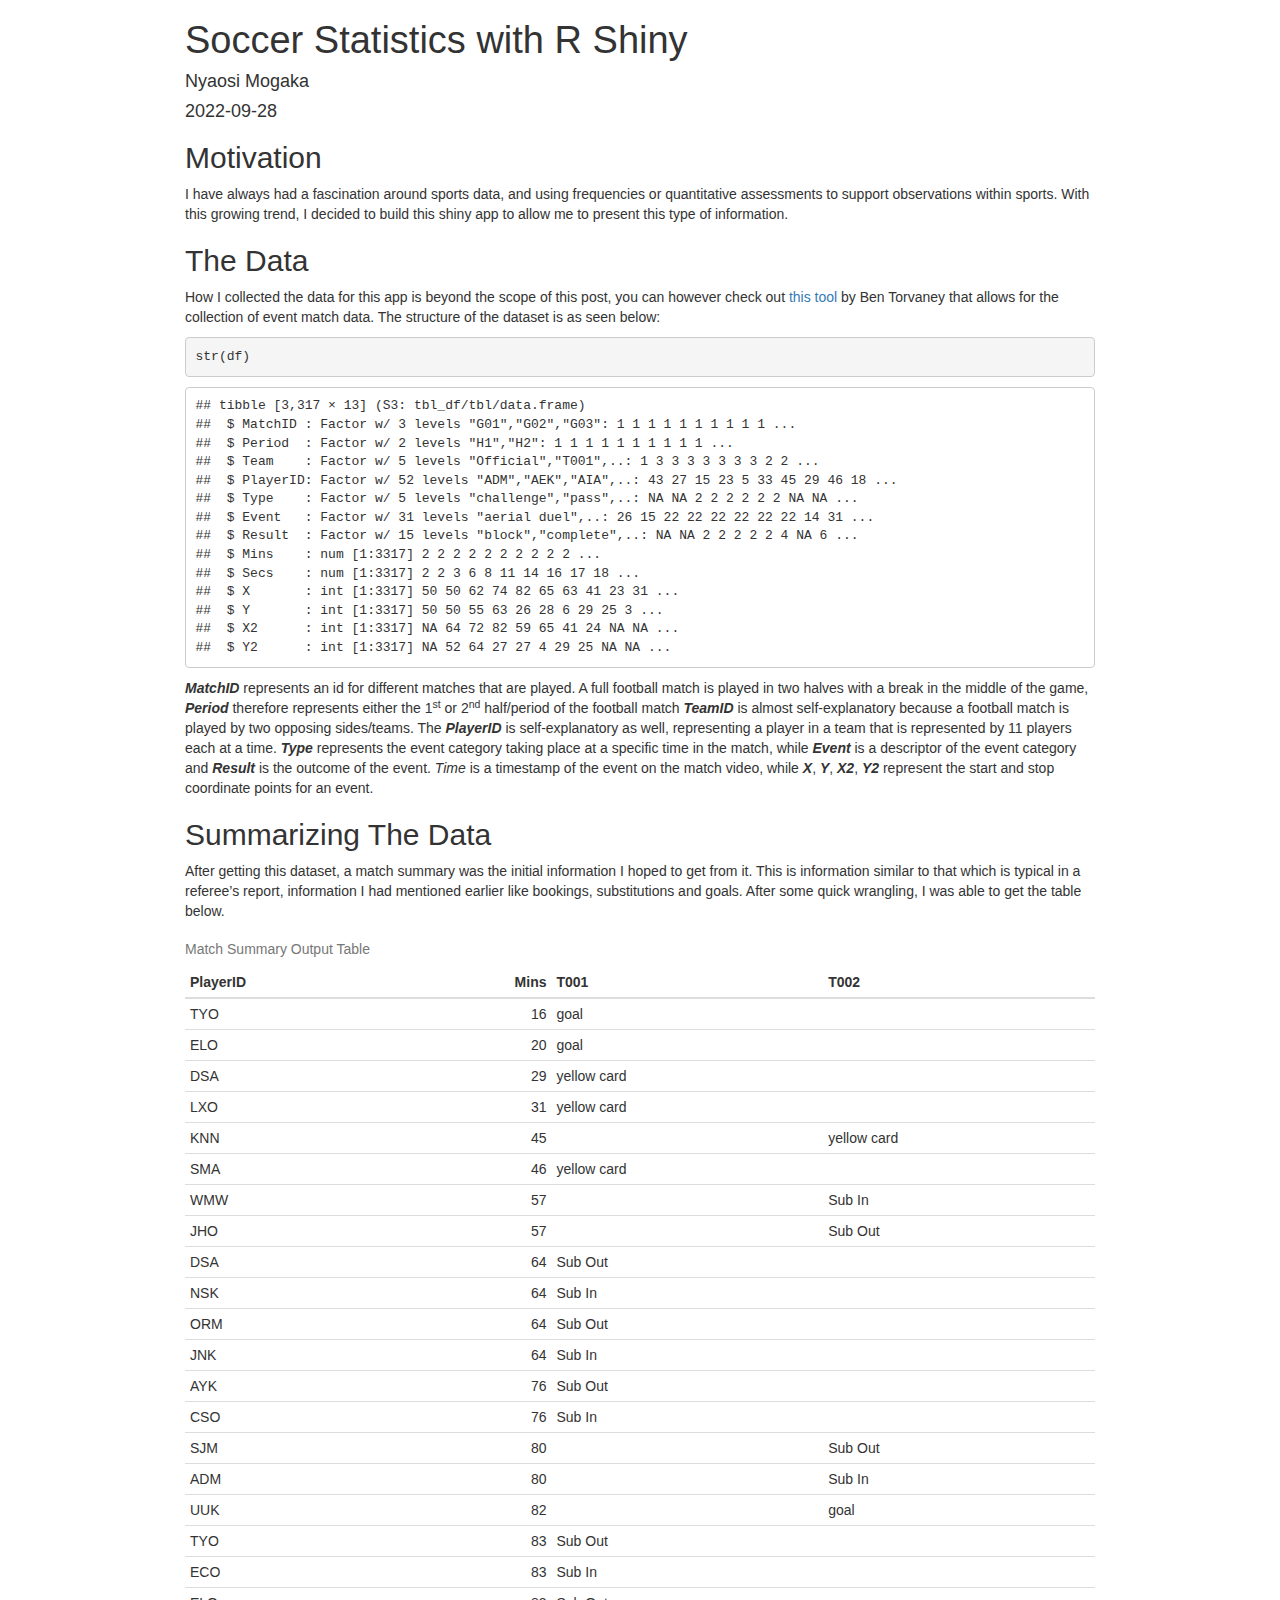
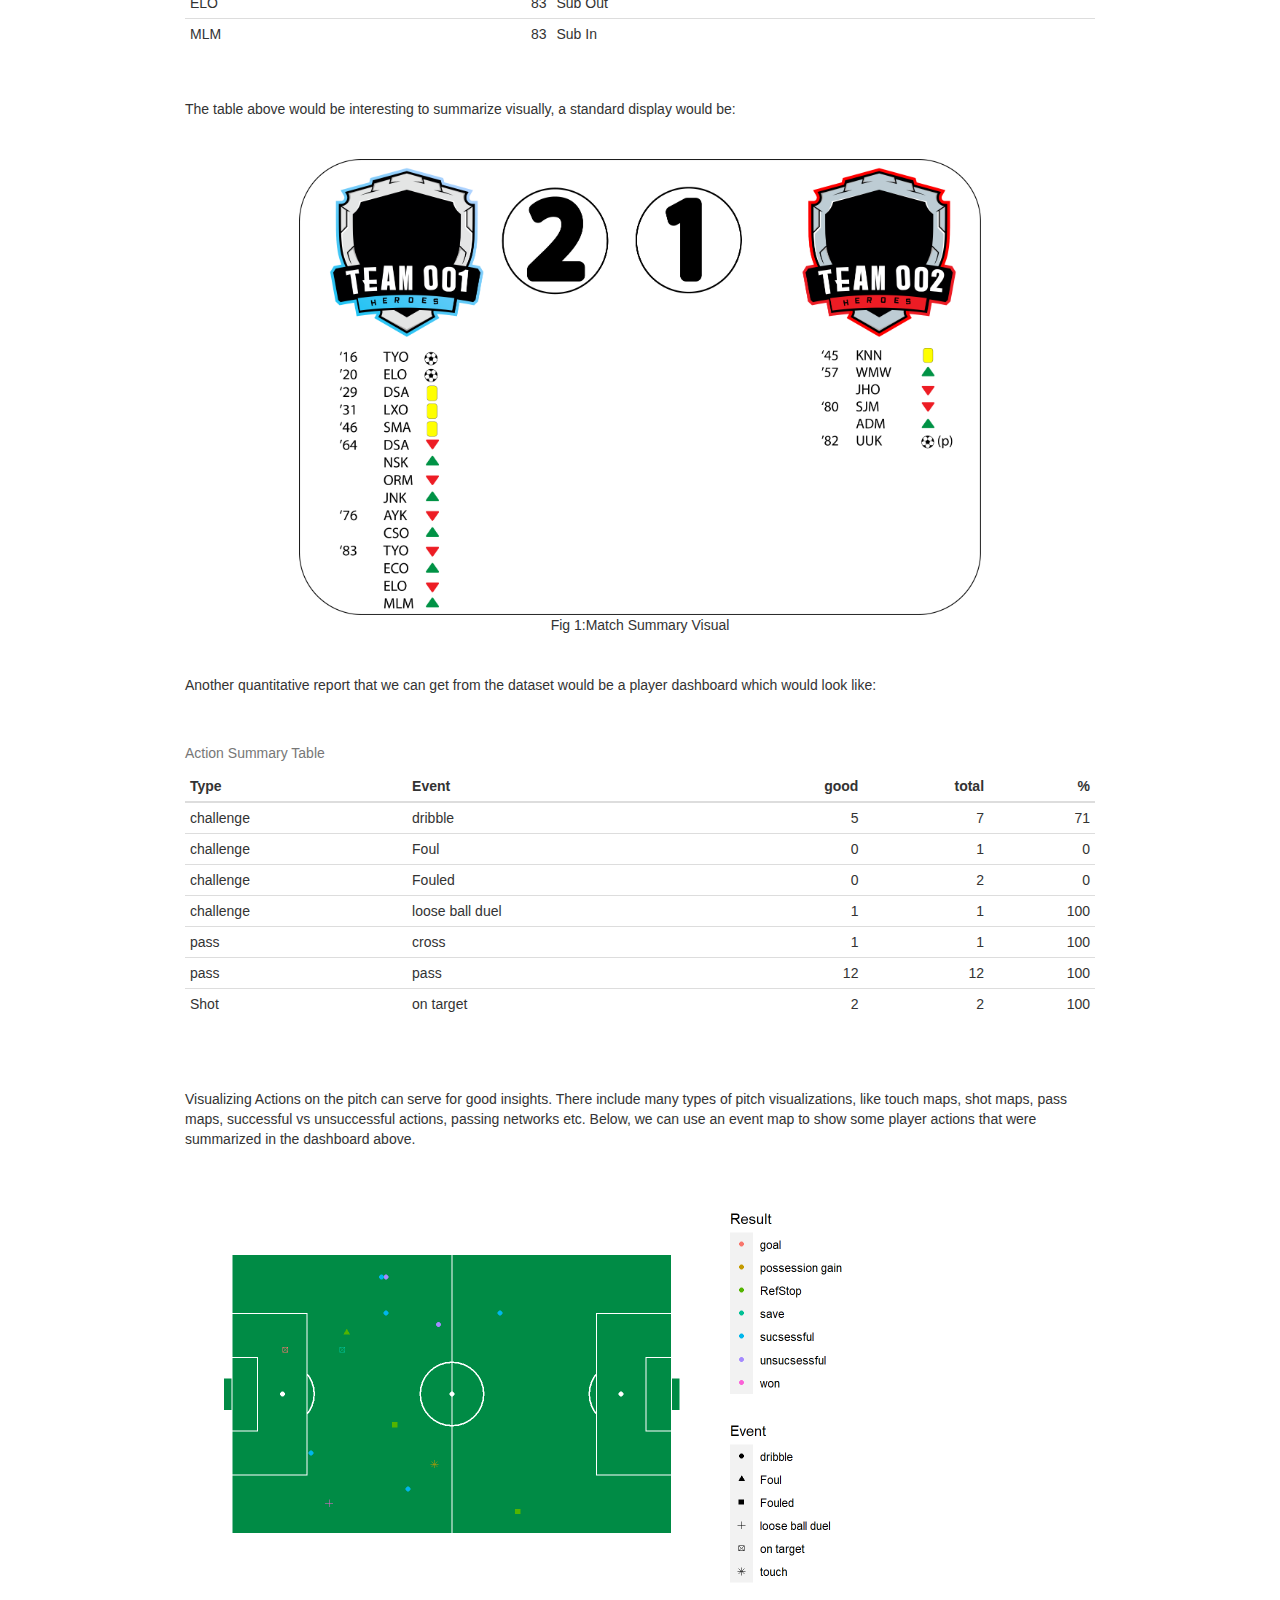
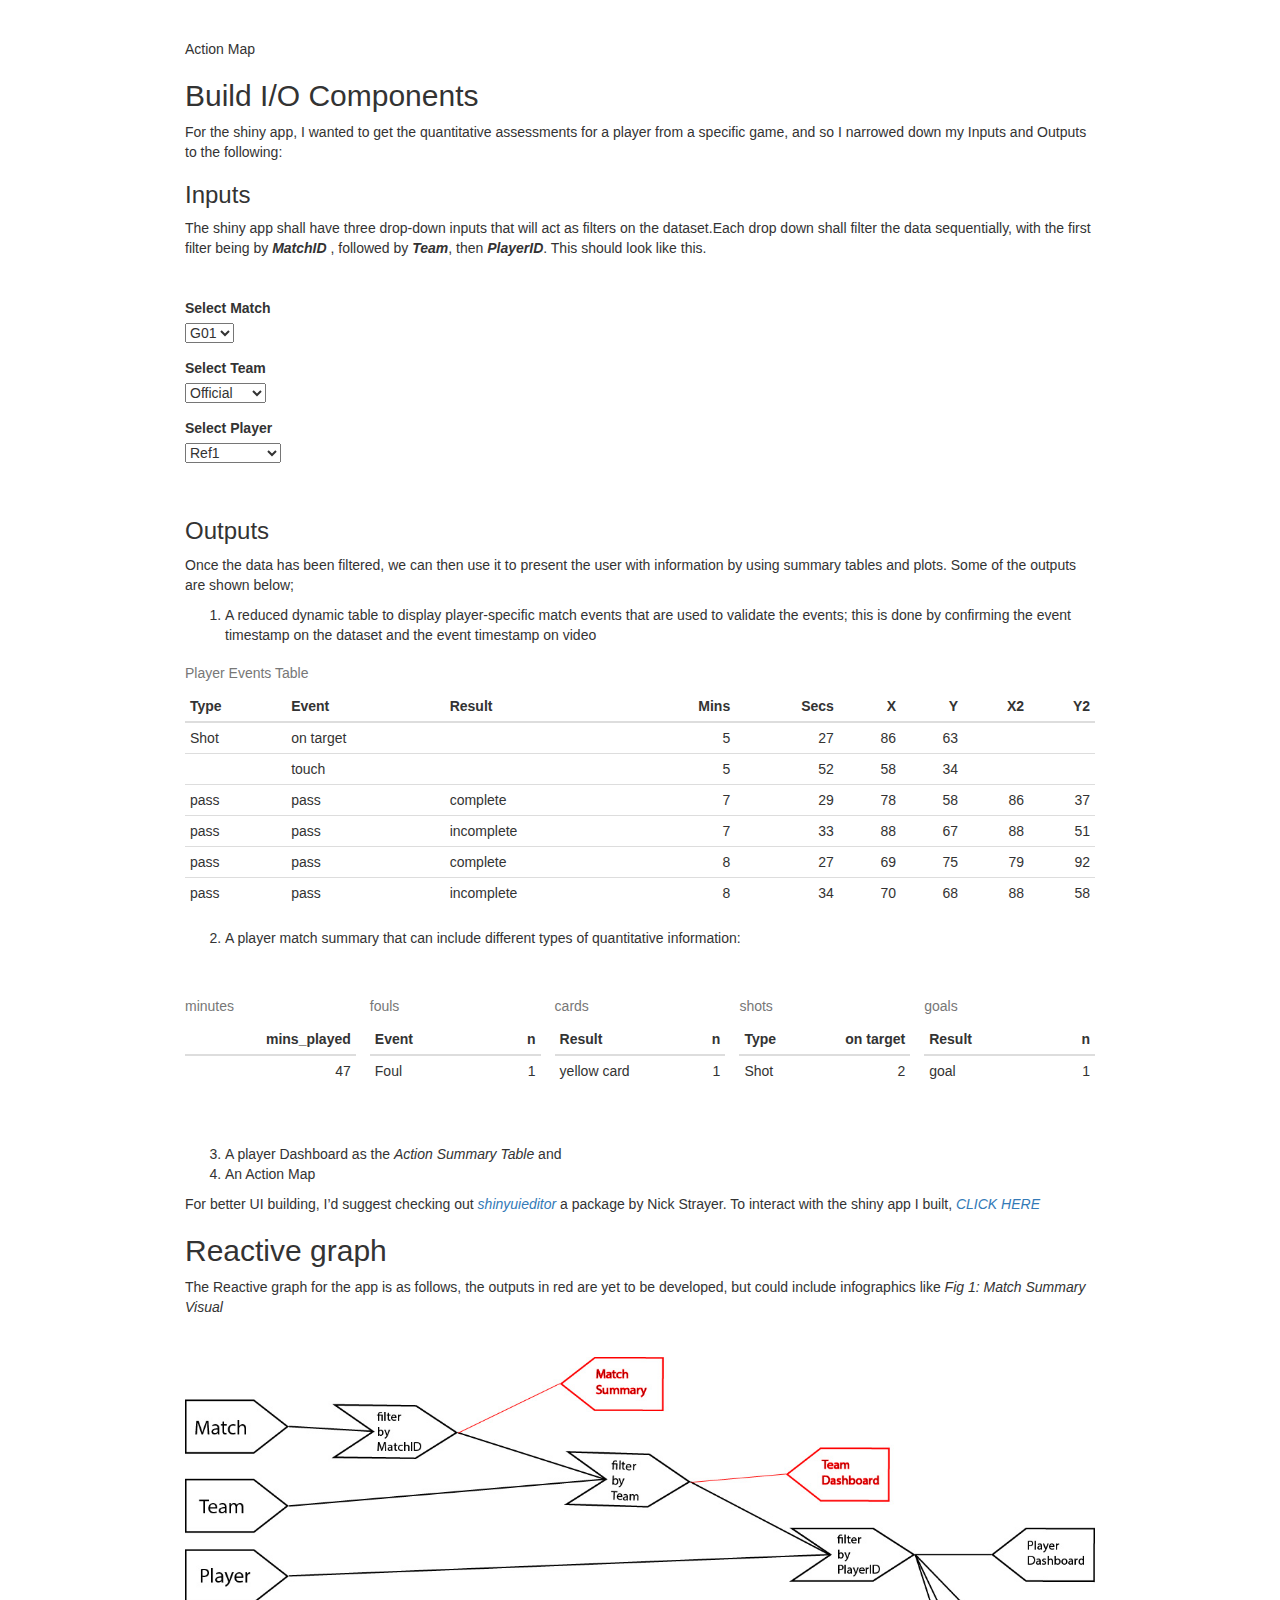
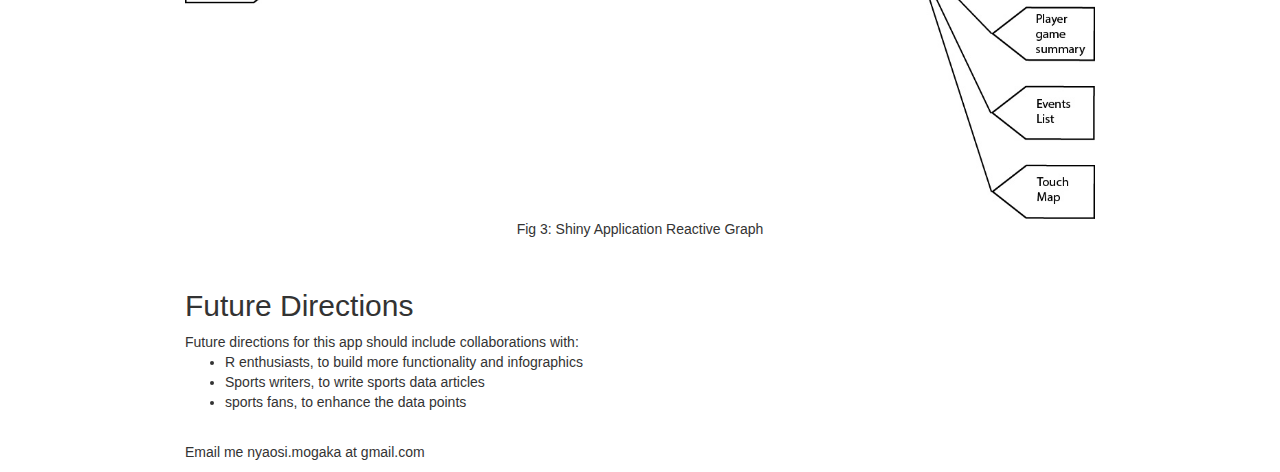
==== shiny.html @ 42f98876 "Add files via upload" ====
<!DOCTYPE html>

<html>

<head>

<meta charset="utf-8" />
<meta name="generator" content="pandoc" />
<meta http-equiv="X-UA-Compatible" content="IE=EDGE" />


<meta name="author" content="Nyaosi Mogaka" />

<meta name="date" content="2022-09-28" />

<title>Soccer Statistics with R Shiny</title>

<script>// Pandoc 2.9 adds attributes on both header and div. We remove the former (to
// be compatible with the behavior of Pandoc < 2.8).
document.addEventListener('DOMContentLoaded', function(e) {
  var hs = document.querySelectorAll("div.section[class*='level'] > :first-child");
  var i, h, a;
  for (i = 0; i < hs.length; i++) {
    h = hs[i];
    if (!/^h[1-6]$/i.test(h.tagName)) continue;  // it should be a header h1-h6
    a = h.attributes;
    while (a.length > 0) h.removeAttribute(a[0].name);
  }
});
</script>
<script>/*! jQuery v3.6.0 | (c) OpenJS Foundation and other contributors | jquery.org/license */
!function(e,t){"use strict";"object"==typeof module&&"object"==typeof module.exports?module.exports=e.document?t(e,!0):function(e){if(!e.document)throw new Error("jQuery requires a window with a document");return t(e)}:t(e)}("undefined"!=typeof window?window:this,function(C,e){"use strict";var t=[],r=Object.getPrototypeOf,s=t.slice,g=t.flat?function(e){return t.flat.call(e)}:function(e){return t.concat.apply([],e)},u=t.push,i=t.indexOf,n={},o=n.toString,v=n.hasOwnProperty,a=v.toString,l=a.call(Object),y={},m=function(e){return"function"==typeof e&&"number"!=typeof e.nodeType&&"function"!=typeof e.item},x=function(e){return null!=e&&e===e.window},E=C.document,c={type:!0,src:!0,nonce:!0,noModule:!0};function b(e,t,n){var r,i,o=(n=n||E).createElement("script");if(o.text=e,t)for(r in c)(i=t[r]||t.getAttribute&&t.getAttribute(r))&&o.setAttribute(r,i);n.head.appendChild(o).parentNode.removeChild(o)}function w(e){return null==e?e+"":"object"==typeof e||"function"==typeof e?n[o.call(e)]||"object":typeof e}var f="3.6.0",S=function(e,t){return new S.fn.init(e,t)};function p(e){var t=!!e&&"length"in e&&e.length,n=w(e);return!m(e)&&!x(e)&&("array"===n||0===t||"number"==typeof t&&0<t&&t-1 in e)}S.fn=S.prototype={jquery:f,constructor:S,length:0,toArray:function(){return s.call(this)},get:function(e){return null==e?s.call(this):e<0?this[e+this.length]:this[e]},pushStack:function(e){var t=S.merge(this.constructor(),e);return t.prevObject=this,t},each:function(e){return S.each(this,e)},map:function(n){return this.pushStack(S.map(this,function(e,t){return n.call(e,t,e)}))},slice:function(){return this.pushStack(s.apply(this,arguments))},first:function(){return this.eq(0)},last:function(){return this.eq(-1)},even:function(){return this.pushStack(S.grep(this,function(e,t){return(t+1)%2}))},odd:function(){return this.pushStack(S.grep(this,function(e,t){return t%2}))},eq:function(e){var t=this.length,n=+e+(e<0?t:0);return this.pushStack(0<=n&&n<t?[this[n]]:[])},end:function(){return this.prevObject||this.constructor()},push:u,sort:t.sort,splice:t.splice},S.extend=S.fn.extend=function(){var e,t,n,r,i,o,a=arguments[0]||{},s=1,u=arguments.length,l=!1;for("boolean"==typeof a&&(l=a,a=arguments[s]||{},s++),"object"==typeof a||m(a)||(a={}),s===u&&(a=this,s--);s<u;s++)if(null!=(e=arguments[s]))for(t in e)r=e[t],"__proto__"!==t&&a!==r&&(l&&r&&(S.isPlainObject(r)||(i=Array.isArray(r)))?(n=a[t],o=i&&!Array.isArray(n)?[]:i||S.isPlainObject(n)?n:{},i=!1,a[t]=S.extend(l,o,r)):void 0!==r&&(a[t]=r));return a},S.extend({expando:"jQuery"+(f+Math.random()).replace(/\D/g,""),isReady:!0,error:function(e){throw new Error(e)},noop:function(){},isPlainObject:function(e){var t,n;return!(!e||"[object Object]"!==o.call(e))&&(!(t=r(e))||"function"==typeof(n=v.call(t,"constructor")&&t.constructor)&&a.call(n)===l)},isEmptyObject:function(e){var t;for(t in e)return!1;return!0},globalEval:function(e,t,n){b(e,{nonce:t&&t.nonce},n)},each:function(e,t){var n,r=0;if(p(e)){for(n=e.length;r<n;r++)if(!1===t.call(e[r],r,e[r]))break}else for(r in e)if(!1===t.call(e[r],r,e[r]))break;return e},makeArray:function(e,t){var n=t||[];return null!=e&&(p(Object(e))?S.merge(n,"string"==typeof e?[e]:e):u.call(n,e)),n},inArray:function(e,t,n){return null==t?-1:i.call(t,e,n)},merge:function(e,t){for(var n=+t.length,r=0,i=e.length;r<n;r++)e[i++]=t[r];return e.length=i,e},grep:function(e,t,n){for(var r=[],i=0,o=e.length,a=!n;i<o;i++)!t(e[i],i)!==a&&r.push(e[i]);return r},map:function(e,t,n){var r,i,o=0,a=[];if(p(e))for(r=e.length;o<r;o++)null!=(i=t(e[o],o,n))&&a.push(i);else for(o in e)null!=(i=t(e[o],o,n))&&a.push(i);return g(a)},guid:1,support:y}),"function"==typeof Symbol&&(S.fn[Symbol.iterator]=t[Symbol.iterator]),S.each("Boolean Number String Function Array Date RegExp Object Error Symbol".split(" "),function(e,t){n["[object "+t+"]"]=t.toLowerCase()});var d=function(n){var e,d,b,o,i,h,f,g,w,u,l,T,C,a,E,v,s,c,y,S="sizzle"+1*new Date,p=n.document,k=0,r=0,m=ue(),x=ue(),A=ue(),N=ue(),j=function(e,t){return e===t&&(l=!0),0},D={}.hasOwnProperty,t=[],q=t.pop,L=t.push,H=t.push,O=t.slice,P=function(e,t){for(var n=0,r=e.length;n<r;n++)if(e[n]===t)return n;return-1},R="checked|selected|async|autofocus|autoplay|controls|defer|disabled|hidden|ismap|loop|multiple|open|readonly|required|scoped",M="[\\x20\\t\\r\\n\\f]",I="(?:\\\\[\\da-fA-F]{1,6}"+M+"?|\\\\[^\\r\\n\\f]|[\\w-]|[^\0-\\x7f])+",W="\\["+M+"*("+I+")(?:"+M+"*([*^$|!~]?=)"+M+"*(?:'((?:\\\\.|[^\\\\'])*)'|\"((?:\\\\.|[^\\\\\"])*)\"|("+I+"))|)"+M+"*\\]",F=":("+I+")(?:\\((('((?:\\\\.|[^\\\\'])*)'|\"((?:\\\\.|[^\\\\\"])*)\")|((?:\\\\.|[^\\\\()[\\]]|"+W+")*)|.*)\\)|)",B=new RegExp(M+"+","g"),$=new RegExp("^"+M+"+|((?:^|[^\\\\])(?:\\\\.)*)"+M+"+$","g"),_=new RegExp("^"+M+"*,"+M+"*"),z=new RegExp("^"+M+"*([>+~]|"+M+")"+M+"*"),U=new RegExp(M+"|>"),X=new RegExp(F),V=new RegExp("^"+I+"$"),G={ID:new RegExp("^#("+I+")"),CLASS:new RegExp("^\\.("+I+")"),TAG:new RegExp("^("+I+"|[*])"),ATTR:new RegExp("^"+W),PSEUDO:new RegExp("^"+F),CHILD:new RegExp("^:(only|first|last|nth|nth-last)-(child|of-type)(?:\\("+M+"*(even|odd|(([+-]|)(\\d*)n|)"+M+"*(?:([+-]|)"+M+"*(\\d+)|))"+M+"*\\)|)","i"),bool:new RegExp("^(?:"+R+")$","i"),needsContext:new RegExp("^"+M+"*[>+~]|:(even|odd|eq|gt|lt|nth|first|last)(?:\\("+M+"*((?:-\\d)?\\d*)"+M+"*\\)|)(?=[^-]|$)","i")},Y=/HTML$/i,Q=/^(?:input|select|textarea|button)$/i,J=/^h\d$/i,K=/^[^{]+\{\s*\[native \w/,Z=/^(?:#([\w-]+)|(\w+)|\.([\w-]+))$/,ee=/[+~]/,te=new RegExp("\\\\[\\da-fA-F]{1,6}"+M+"?|\\\\([^\\r\\n\\f])","g"),ne=function(e,t){var n="0x"+e.slice(1)-65536;return t||(n<0?String.fromCharCode(n+65536):String.fromCharCode(n>>10|55296,1023&n|56320))},re=/([\0-\x1f\x7f]|^-?\d)|^-$|[^\0-\x1f\x7f-\uFFFF\w-]/g,ie=function(e,t){return t?"\0"===e?"\ufffd":e.slice(0,-1)+"\\"+e.charCodeAt(e.length-1).toString(16)+" ":"\\"+e},oe=function(){T()},ae=be(function(e){return!0===e.disabled&&"fieldset"===e.nodeName.toLowerCase()},{dir:"parentNode",next:"legend"});try{H.apply(t=O.call(p.childNodes),p.childNodes),t[p.childNodes.length].nodeType}catch(e){H={apply:t.length?function(e,t){L.apply(e,O.call(t))}:function(e,t){var n=e.length,r=0;while(e[n++]=t[r++]);e.length=n-1}}}function se(t,e,n,r){var i,o,a,s,u,l,c,f=e&&e.ownerDocument,p=e?e.nodeType:9;if(n=n||[],"string"!=typeof t||!t||1!==p&&9!==p&&11!==p)return n;if(!r&&(T(e),e=e||C,E)){if(11!==p&&(u=Z.exec(t)))if(i=u[1]){if(9===p){if(!(a=e.getElementById(i)))return n;if(a.id===i)return n.push(a),n}else if(f&&(a=f.getElementById(i))&&y(e,a)&&a.id===i)return n.push(a),n}else{if(u[2])return H.apply(n,e.getElementsByTagName(t)),n;if((i=u[3])&&d.getElementsByClassName&&e.getElementsByClassName)return H.apply(n,e.getElementsByClassName(i)),n}if(d.qsa&&!N[t+" "]&&(!v||!v.test(t))&&(1!==p||"object"!==e.nodeName.toLowerCase())){if(c=t,f=e,1===p&&(U.test(t)||z.test(t))){(f=ee.test(t)&&ye(e.parentNode)||e)===e&&d.scope||((s=e.getAttribute("id"))?s=s.replace(re,ie):e.setAttribute("id",s=S)),o=(l=h(t)).length;while(o--)l[o]=(s?"#"+s:":scope")+" "+xe(l[o]);c=l.join(",")}try{return H.apply(n,f.querySelectorAll(c)),n}catch(e){N(t,!0)}finally{s===S&&e.removeAttribute("id")}}}return g(t.replace($,"$1"),e,n,r)}function ue(){var r=[];return function e(t,n){return r.push(t+" ")>b.cacheLength&&delete e[r.shift()],e[t+" "]=n}}function le(e){return e[S]=!0,e}function ce(e){var t=C.createElement("fieldset");try{return!!e(t)}catch(e){return!1}finally{t.parentNode&&t.parentNode.removeChild(t),t=null}}function fe(e,t){var n=e.split("|"),r=n.length;while(r--)b.attrHandle[n[r]]=t}function pe(e,t){var n=t&&e,r=n&&1===e.nodeType&&1===t.nodeType&&e.sourceIndex-t.sourceIndex;if(r)return r;if(n)while(n=n.nextSibling)if(n===t)return-1;return e?1:-1}function de(t){return function(e){return"input"===e.nodeName.toLowerCase()&&e.type===t}}function he(n){return function(e){var t=e.nodeName.toLowerCase();return("input"===t||"button"===t)&&e.type===n}}function ge(t){return function(e){return"form"in e?e.parentNode&&!1===e.disabled?"label"in e?"label"in e.parentNode?e.parentNode.disabled===t:e.disabled===t:e.isDisabled===t||e.isDisabled!==!t&&ae(e)===t:e.disabled===t:"label"in e&&e.disabled===t}}function ve(a){return le(function(o){return o=+o,le(function(e,t){var n,r=a([],e.length,o),i=r.length;while(i--)e[n=r[i]]&&(e[n]=!(t[n]=e[n]))})})}function ye(e){return e&&"undefined"!=typeof e.getElementsByTagName&&e}for(e in d=se.support={},i=se.isXML=function(e){var t=e&&e.namespaceURI,n=e&&(e.ownerDocument||e).documentElement;return!Y.test(t||n&&n.nodeName||"HTML")},T=se.setDocument=function(e){var t,n,r=e?e.ownerDocument||e:p;return r!=C&&9===r.nodeType&&r.documentElement&&(a=(C=r).documentElement,E=!i(C),p!=C&&(n=C.defaultView)&&n.top!==n&&(n.addEventListener?n.addEventListener("unload",oe,!1):n.attachEvent&&n.attachEvent("onunload",oe)),d.scope=ce(function(e){return a.appendChild(e).appendChild(C.createElement("div")),"undefined"!=typeof e.querySelectorAll&&!e.querySelectorAll(":scope fieldset div").length}),d.attributes=ce(function(e){return e.className="i",!e.getAttribute("className")}),d.getElementsByTagName=ce(function(e){return e.appendChild(C.createComment("")),!e.getElementsByTagName("*").length}),d.getElementsByClassName=K.test(C.getElementsByClassName),d.getById=ce(function(e){return a.appendChild(e).id=S,!C.getElementsByName||!C.getElementsByName(S).length}),d.getById?(b.filter.ID=function(e){var t=e.replace(te,ne);return function(e){return e.getAttribute("id")===t}},b.find.ID=function(e,t){if("undefined"!=typeof t.getElementById&&E){var n=t.getElementById(e);return n?[n]:[]}}):(b.filter.ID=function(e){var n=e.replace(te,ne);return function(e){var t="undefined"!=typeof e.getAttributeNode&&e.getAttributeNode("id");return t&&t.value===n}},b.find.ID=function(e,t){if("undefined"!=typeof t.getElementById&&E){var n,r,i,o=t.getElementById(e);if(o){if((n=o.getAttributeNode("id"))&&n.value===e)return[o];i=t.getElementsByName(e),r=0;while(o=i[r++])if((n=o.getAttributeNode("id"))&&n.value===e)return[o]}return[]}}),b.find.TAG=d.getElementsByTagName?function(e,t){return"undefined"!=typeof t.getElementsByTagName?t.getElementsByTagName(e):d.qsa?t.querySelectorAll(e):void 0}:function(e,t){var n,r=[],i=0,o=t.getElementsByTagName(e);if("*"===e){while(n=o[i++])1===n.nodeType&&r.push(n);return r}return o},b.find.CLASS=d.getElementsByClassName&&function(e,t){if("undefined"!=typeof t.getElementsByClassName&&E)return t.getElementsByClassName(e)},s=[],v=[],(d.qsa=K.test(C.querySelectorAll))&&(ce(function(e){var t;a.appendChild(e).innerHTML="<a id='"+S+"'></a><select id='"+S+"-\r\\' msallowcapture=''><option selected=''></option></select>",e.querySelectorAll("[msallowcapture^='']").length&&v.push("[*^$]="+M+"*(?:''|\"\")"),e.querySelectorAll("[selected]").length||v.push("\\["+M+"*(?:value|"+R+")"),e.querySelectorAll("[id~="+S+"-]").length||v.push("~="),(t=C.createElement("input")).setAttribute("name",""),e.appendChild(t),e.querySelectorAll("[name='']").length||v.push("\\["+M+"*name"+M+"*="+M+"*(?:''|\"\")"),e.querySelectorAll(":checked").length||v.push(":checked"),e.querySelectorAll("a#"+S+"+*").length||v.push(".#.+[+~]"),e.querySelectorAll("\\\f"),v.push("[\\r\\n\\f]")}),ce(function(e){e.innerHTML="<a href='' disabled='disabled'></a><select disabled='disabled'><option/></select>";var t=C.createElement("input");t.setAttribute("type","hidden"),e.appendChild(t).setAttribute("name","D"),e.querySelectorAll("[name=d]").length&&v.push("name"+M+"*[*^$|!~]?="),2!==e.querySelectorAll(":enabled").length&&v.push(":enabled",":disabled"),a.appendChild(e).disabled=!0,2!==e.querySelectorAll(":disabled").length&&v.push(":enabled",":disabled"),e.querySelectorAll("*,:x"),v.push(",.*:")})),(d.matchesSelector=K.test(c=a.matches||a.webkitMatchesSelector||a.mozMatchesSelector||a.oMatchesSelector||a.msMatchesSelector))&&ce(function(e){d.disconnectedMatch=c.call(e,"*"),c.call(e,"[s!='']:x"),s.push("!=",F)}),v=v.length&&new RegExp(v.join("|")),s=s.length&&new RegExp(s.join("|")),t=K.test(a.compareDocumentPosition),y=t||K.test(a.contains)?function(e,t){var n=9===e.nodeType?e.documentElement:e,r=t&&t.parentNode;return e===r||!(!r||1!==r.nodeType||!(n.contains?n.contains(r):e.compareDocumentPosition&&16&e.compareDocumentPosition(r)))}:function(e,t){if(t)while(t=t.parentNode)if(t===e)return!0;return!1},j=t?function(e,t){if(e===t)return l=!0,0;var n=!e.compareDocumentPosition-!t.compareDocumentPosition;return n||(1&(n=(e.ownerDocument||e)==(t.ownerDocument||t)?e.compareDocumentPosition(t):1)||!d.sortDetached&&t.compareDocumentPosition(e)===n?e==C||e.ownerDocument==p&&y(p,e)?-1:t==C||t.ownerDocument==p&&y(p,t)?1:u?P(u,e)-P(u,t):0:4&n?-1:1)}:function(e,t){if(e===t)return l=!0,0;var n,r=0,i=e.parentNode,o=t.parentNode,a=[e],s=[t];if(!i||!o)return e==C?-1:t==C?1:i?-1:o?1:u?P(u,e)-P(u,t):0;if(i===o)return pe(e,t);n=e;while(n=n.parentNode)a.unshift(n);n=t;while(n=n.parentNode)s.unshift(n);while(a[r]===s[r])r++;return r?pe(a[r],s[r]):a[r]==p?-1:s[r]==p?1:0}),C},se.matches=function(e,t){return se(e,null,null,t)},se.matchesSelector=function(e,t){if(T(e),d.matchesSelector&&E&&!N[t+" "]&&(!s||!s.test(t))&&(!v||!v.test(t)))try{var n=c.call(e,t);if(n||d.disconnectedMatch||e.document&&11!==e.document.nodeType)return n}catch(e){N(t,!0)}return 0<se(t,C,null,[e]).length},se.contains=function(e,t){return(e.ownerDocument||e)!=C&&T(e),y(e,t)},se.attr=function(e,t){(e.ownerDocument||e)!=C&&T(e);var n=b.attrHandle[t.toLowerCase()],r=n&&D.call(b.attrHandle,t.toLowerCase())?n(e,t,!E):void 0;return void 0!==r?r:d.attributes||!E?e.getAttribute(t):(r=e.getAttributeNode(t))&&r.specified?r.value:null},se.escape=function(e){return(e+"").replace(re,ie)},se.error=function(e){throw new Error("Syntax error, unrecognized expression: "+e)},se.uniqueSort=function(e){var t,n=[],r=0,i=0;if(l=!d.detectDuplicates,u=!d.sortStable&&e.slice(0),e.sort(j),l){while(t=e[i++])t===e[i]&&(r=n.push(i));while(r--)e.splice(n[r],1)}return u=null,e},o=se.getText=function(e){var t,n="",r=0,i=e.nodeType;if(i){if(1===i||9===i||11===i){if("string"==typeof e.textContent)return e.textContent;for(e=e.firstChild;e;e=e.nextSibling)n+=o(e)}else if(3===i||4===i)return e.nodeValue}else while(t=e[r++])n+=o(t);return n},(b=se.selectors={cacheLength:50,createPseudo:le,match:G,attrHandle:{},find:{},relative:{">":{dir:"parentNode",first:!0}," ":{dir:"parentNode"},"+":{dir:"previousSibling",first:!0},"~":{dir:"previousSibling"}},preFilter:{ATTR:function(e){return e[1]=e[1].replace(te,ne),e[3]=(e[3]||e[4]||e[5]||"").replace(te,ne),"~="===e[2]&&(e[3]=" "+e[3]+" "),e.slice(0,4)},CHILD:function(e){return e[1]=e[1].toLowerCase(),"nth"===e[1].slice(0,3)?(e[3]||se.error(e[0]),e[4]=+(e[4]?e[5]+(e[6]||1):2*("even"===e[3]||"odd"===e[3])),e[5]=+(e[7]+e[8]||"odd"===e[3])):e[3]&&se.error(e[0]),e},PSEUDO:function(e){var t,n=!e[6]&&e[2];return G.CHILD.test(e[0])?null:(e[3]?e[2]=e[4]||e[5]||"":n&&X.test(n)&&(t=h(n,!0))&&(t=n.indexOf(")",n.length-t)-n.length)&&(e[0]=e[0].slice(0,t),e[2]=n.slice(0,t)),e.slice(0,3))}},filter:{TAG:function(e){var t=e.replace(te,ne).toLowerCase();return"*"===e?function(){return!0}:function(e){return e.nodeName&&e.nodeName.toLowerCase()===t}},CLASS:function(e){var t=m[e+" "];return t||(t=new RegExp("(^|"+M+")"+e+"("+M+"|$)"))&&m(e,function(e){return t.test("string"==typeof e.className&&e.className||"undefined"!=typeof e.getAttribute&&e.getAttribute("class")||"")})},ATTR:function(n,r,i){return function(e){var t=se.attr(e,n);return null==t?"!="===r:!r||(t+="","="===r?t===i:"!="===r?t!==i:"^="===r?i&&0===t.indexOf(i):"*="===r?i&&-1<t.indexOf(i):"$="===r?i&&t.slice(-i.length)===i:"~="===r?-1<(" "+t.replace(B," ")+" ").indexOf(i):"|="===r&&(t===i||t.slice(0,i.length+1)===i+"-"))}},CHILD:function(h,e,t,g,v){var y="nth"!==h.slice(0,3),m="last"!==h.slice(-4),x="of-type"===e;return 1===g&&0===v?function(e){return!!e.parentNode}:function(e,t,n){var r,i,o,a,s,u,l=y!==m?"nextSibling":"previousSibling",c=e.parentNode,f=x&&e.nodeName.toLowerCase(),p=!n&&!x,d=!1;if(c){if(y){while(l){a=e;while(a=a[l])if(x?a.nodeName.toLowerCase()===f:1===a.nodeType)return!1;u=l="only"===h&&!u&&"nextSibling"}return!0}if(u=[m?c.firstChild:c.lastChild],m&&p){d=(s=(r=(i=(o=(a=c)[S]||(a[S]={}))[a.uniqueID]||(o[a.uniqueID]={}))[h]||[])[0]===k&&r[1])&&r[2],a=s&&c.childNodes[s];while(a=++s&&a&&a[l]||(d=s=0)||u.pop())if(1===a.nodeType&&++d&&a===e){i[h]=[k,s,d];break}}else if(p&&(d=s=(r=(i=(o=(a=e)[S]||(a[S]={}))[a.uniqueID]||(o[a.uniqueID]={}))[h]||[])[0]===k&&r[1]),!1===d)while(a=++s&&a&&a[l]||(d=s=0)||u.pop())if((x?a.nodeName.toLowerCase()===f:1===a.nodeType)&&++d&&(p&&((i=(o=a[S]||(a[S]={}))[a.uniqueID]||(o[a.uniqueID]={}))[h]=[k,d]),a===e))break;return(d-=v)===g||d%g==0&&0<=d/g}}},PSEUDO:function(e,o){var t,a=b.pseudos[e]||b.setFilters[e.toLowerCase()]||se.error("unsupported pseudo: "+e);return a[S]?a(o):1<a.length?(t=[e,e,"",o],b.setFilters.hasOwnProperty(e.toLowerCase())?le(function(e,t){var n,r=a(e,o),i=r.length;while(i--)e[n=P(e,r[i])]=!(t[n]=r[i])}):function(e){return a(e,0,t)}):a}},pseudos:{not:le(function(e){var r=[],i=[],s=f(e.replace($,"$1"));return s[S]?le(function(e,t,n,r){var i,o=s(e,null,r,[]),a=e.length;while(a--)(i=o[a])&&(e[a]=!(t[a]=i))}):function(e,t,n){return r[0]=e,s(r,null,n,i),r[0]=null,!i.pop()}}),has:le(function(t){return function(e){return 0<se(t,e).length}}),contains:le(function(t){return t=t.replace(te,ne),function(e){return-1<(e.textContent||o(e)).indexOf(t)}}),lang:le(function(n){return V.test(n||"")||se.error("unsupported lang: "+n),n=n.replace(te,ne).toLowerCase(),function(e){var t;do{if(t=E?e.lang:e.getAttribute("xml:lang")||e.getAttribute("lang"))return(t=t.toLowerCase())===n||0===t.indexOf(n+"-")}while((e=e.parentNode)&&1===e.nodeType);return!1}}),target:function(e){var t=n.location&&n.location.hash;return t&&t.slice(1)===e.id},root:function(e){return e===a},focus:function(e){return e===C.activeElement&&(!C.hasFocus||C.hasFocus())&&!!(e.type||e.href||~e.tabIndex)},enabled:ge(!1),disabled:ge(!0),checked:function(e){var t=e.nodeName.toLowerCase();return"input"===t&&!!e.checked||"option"===t&&!!e.selected},selected:function(e){return e.parentNode&&e.parentNode.selectedIndex,!0===e.selected},empty:function(e){for(e=e.firstChild;e;e=e.nextSibling)if(e.nodeType<6)return!1;return!0},parent:function(e){return!b.pseudos.empty(e)},header:function(e){return J.test(e.nodeName)},input:function(e){return Q.test(e.nodeName)},button:function(e){var t=e.nodeName.toLowerCase();return"input"===t&&"button"===e.type||"button"===t},text:function(e){var t;return"input"===e.nodeName.toLowerCase()&&"text"===e.type&&(null==(t=e.getAttribute("type"))||"text"===t.toLowerCase())},first:ve(function(){return[0]}),last:ve(function(e,t){return[t-1]}),eq:ve(function(e,t,n){return[n<0?n+t:n]}),even:ve(function(e,t){for(var n=0;n<t;n+=2)e.push(n);return e}),odd:ve(function(e,t){for(var n=1;n<t;n+=2)e.push(n);return e}),lt:ve(function(e,t,n){for(var r=n<0?n+t:t<n?t:n;0<=--r;)e.push(r);return e}),gt:ve(function(e,t,n){for(var r=n<0?n+t:n;++r<t;)e.push(r);return e})}}).pseudos.nth=b.pseudos.eq,{radio:!0,checkbox:!0,file:!0,password:!0,image:!0})b.pseudos[e]=de(e);for(e in{submit:!0,reset:!0})b.pseudos[e]=he(e);function me(){}function xe(e){for(var t=0,n=e.length,r="";t<n;t++)r+=e[t].value;return r}function be(s,e,t){var u=e.dir,l=e.next,c=l||u,f=t&&"parentNode"===c,p=r++;return e.first?function(e,t,n){while(e=e[u])if(1===e.nodeType||f)return s(e,t,n);return!1}:function(e,t,n){var r,i,o,a=[k,p];if(n){while(e=e[u])if((1===e.nodeType||f)&&s(e,t,n))return!0}else while(e=e[u])if(1===e.nodeType||f)if(i=(o=e[S]||(e[S]={}))[e.uniqueID]||(o[e.uniqueID]={}),l&&l===e.nodeName.toLowerCase())e=e[u]||e;else{if((r=i[c])&&r[0]===k&&r[1]===p)return a[2]=r[2];if((i[c]=a)[2]=s(e,t,n))return!0}return!1}}function we(i){return 1<i.length?function(e,t,n){var r=i.length;while(r--)if(!i[r](e,t,n))return!1;return!0}:i[0]}function Te(e,t,n,r,i){for(var o,a=[],s=0,u=e.length,l=null!=t;s<u;s++)(o=e[s])&&(n&&!n(o,r,i)||(a.push(o),l&&t.push(s)));return a}function Ce(d,h,g,v,y,e){return v&&!v[S]&&(v=Ce(v)),y&&!y[S]&&(y=Ce(y,e)),le(function(e,t,n,r){var i,o,a,s=[],u=[],l=t.length,c=e||function(e,t,n){for(var r=0,i=t.length;r<i;r++)se(e,t[r],n);return n}(h||"*",n.nodeType?[n]:n,[]),f=!d||!e&&h?c:Te(c,s,d,n,r),p=g?y||(e?d:l||v)?[]:t:f;if(g&&g(f,p,n,r),v){i=Te(p,u),v(i,[],n,r),o=i.length;while(o--)(a=i[o])&&(p[u[o]]=!(f[u[o]]=a))}if(e){if(y||d){if(y){i=[],o=p.length;while(o--)(a=p[o])&&i.push(f[o]=a);y(null,p=[],i,r)}o=p.length;while(o--)(a=p[o])&&-1<(i=y?P(e,a):s[o])&&(e[i]=!(t[i]=a))}}else p=Te(p===t?p.splice(l,p.length):p),y?y(null,t,p,r):H.apply(t,p)})}function Ee(e){for(var i,t,n,r=e.length,o=b.relative[e[0].type],a=o||b.relative[" "],s=o?1:0,u=be(function(e){return e===i},a,!0),l=be(function(e){return-1<P(i,e)},a,!0),c=[function(e,t,n){var r=!o&&(n||t!==w)||((i=t).nodeType?u(e,t,n):l(e,t,n));return i=null,r}];s<r;s++)if(t=b.relative[e[s].type])c=[be(we(c),t)];else{if((t=b.filter[e[s].type].apply(null,e[s].matches))[S]){for(n=++s;n<r;n++)if(b.relative[e[n].type])break;return Ce(1<s&&we(c),1<s&&xe(e.slice(0,s-1).concat({value:" "===e[s-2].type?"*":""})).replace($,"$1"),t,s<n&&Ee(e.slice(s,n)),n<r&&Ee(e=e.slice(n)),n<r&&xe(e))}c.push(t)}return we(c)}return me.prototype=b.filters=b.pseudos,b.setFilters=new me,h=se.tokenize=function(e,t){var n,r,i,o,a,s,u,l=x[e+" "];if(l)return t?0:l.slice(0);a=e,s=[],u=b.preFilter;while(a){for(o in n&&!(r=_.exec(a))||(r&&(a=a.slice(r[0].length)||a),s.push(i=[])),n=!1,(r=z.exec(a))&&(n=r.shift(),i.push({value:n,type:r[0].replace($," ")}),a=a.slice(n.length)),b.filter)!(r=G[o].exec(a))||u[o]&&!(r=u[o](r))||(n=r.shift(),i.push({value:n,type:o,matches:r}),a=a.slice(n.length));if(!n)break}return t?a.length:a?se.error(e):x(e,s).slice(0)},f=se.compile=function(e,t){var n,v,y,m,x,r,i=[],o=[],a=A[e+" "];if(!a){t||(t=h(e)),n=t.length;while(n--)(a=Ee(t[n]))[S]?i.push(a):o.push(a);(a=A(e,(v=o,m=0<(y=i).length,x=0<v.length,r=function(e,t,n,r,i){var o,a,s,u=0,l="0",c=e&&[],f=[],p=w,d=e||x&&b.find.TAG("*",i),h=k+=null==p?1:Math.random()||.1,g=d.length;for(i&&(w=t==C||t||i);l!==g&&null!=(o=d[l]);l++){if(x&&o){a=0,t||o.ownerDocument==C||(T(o),n=!E);while(s=v[a++])if(s(o,t||C,n)){r.push(o);break}i&&(k=h)}m&&((o=!s&&o)&&u--,e&&c.push(o))}if(u+=l,m&&l!==u){a=0;while(s=y[a++])s(c,f,t,n);if(e){if(0<u)while(l--)c[l]||f[l]||(f[l]=q.call(r));f=Te(f)}H.apply(r,f),i&&!e&&0<f.length&&1<u+y.length&&se.uniqueSort(r)}return i&&(k=h,w=p),c},m?le(r):r))).selector=e}return a},g=se.select=function(e,t,n,r){var i,o,a,s,u,l="function"==typeof e&&e,c=!r&&h(e=l.selector||e);if(n=n||[],1===c.length){if(2<(o=c[0]=c[0].slice(0)).length&&"ID"===(a=o[0]).type&&9===t.nodeType&&E&&b.relative[o[1].type]){if(!(t=(b.find.ID(a.matches[0].replace(te,ne),t)||[])[0]))return n;l&&(t=t.parentNode),e=e.slice(o.shift().value.length)}i=G.needsContext.test(e)?0:o.length;while(i--){if(a=o[i],b.relative[s=a.type])break;if((u=b.find[s])&&(r=u(a.matches[0].replace(te,ne),ee.test(o[0].type)&&ye(t.parentNode)||t))){if(o.splice(i,1),!(e=r.length&&xe(o)))return H.apply(n,r),n;break}}}return(l||f(e,c))(r,t,!E,n,!t||ee.test(e)&&ye(t.parentNode)||t),n},d.sortStable=S.split("").sort(j).join("")===S,d.detectDuplicates=!!l,T(),d.sortDetached=ce(function(e){return 1&e.compareDocumentPosition(C.createElement("fieldset"))}),ce(function(e){return e.innerHTML="<a href='#'></a>","#"===e.firstChild.getAttribute("href")})||fe("type|href|height|width",function(e,t,n){if(!n)return e.getAttribute(t,"type"===t.toLowerCase()?1:2)}),d.attributes&&ce(function(e){return e.innerHTML="<input/>",e.firstChild.setAttribute("value",""),""===e.firstChild.getAttribute("value")})||fe("value",function(e,t,n){if(!n&&"input"===e.nodeName.toLowerCase())return e.defaultValue}),ce(function(e){return null==e.getAttribute("disabled")})||fe(R,function(e,t,n){var r;if(!n)return!0===e[t]?t.toLowerCase():(r=e.getAttributeNode(t))&&r.specified?r.value:null}),se}(C);S.find=d,S.expr=d.selectors,S.expr[":"]=S.expr.pseudos,S.uniqueSort=S.unique=d.uniqueSort,S.text=d.getText,S.isXMLDoc=d.isXML,S.contains=d.contains,S.escapeSelector=d.escape;var h=function(e,t,n){var r=[],i=void 0!==n;while((e=e[t])&&9!==e.nodeType)if(1===e.nodeType){if(i&&S(e).is(n))break;r.push(e)}return r},T=function(e,t){for(var n=[];e;e=e.nextSibling)1===e.nodeType&&e!==t&&n.push(e);return n},k=S.expr.match.needsContext;function A(e,t){return e.nodeName&&e.nodeName.toLowerCase()===t.toLowerCase()}var N=/^<([a-z][^\/\0>:\x20\t\r\n\f]*)[\x20\t\r\n\f]*\/?>(?:<\/\1>|)$/i;function j(e,n,r){return m(n)?S.grep(e,function(e,t){return!!n.call(e,t,e)!==r}):n.nodeType?S.grep(e,function(e){return e===n!==r}):"string"!=typeof n?S.grep(e,function(e){return-1<i.call(n,e)!==r}):S.filter(n,e,r)}S.filter=function(e,t,n){var r=t[0];return n&&(e=":not("+e+")"),1===t.length&&1===r.nodeType?S.find.matchesSelector(r,e)?[r]:[]:S.find.matches(e,S.grep(t,function(e){return 1===e.nodeType}))},S.fn.extend({find:function(e){var t,n,r=this.length,i=this;if("string"!=typeof e)return this.pushStack(S(e).filter(function(){for(t=0;t<r;t++)if(S.contains(i[t],this))return!0}));for(n=this.pushStack([]),t=0;t<r;t++)S.find(e,i[t],n);return 1<r?S.uniqueSort(n):n},filter:function(e){return this.pushStack(j(this,e||[],!1))},not:function(e){return this.pushStack(j(this,e||[],!0))},is:function(e){return!!j(this,"string"==typeof e&&k.test(e)?S(e):e||[],!1).length}});var D,q=/^(?:\s*(<[\w\W]+>)[^>]*|#([\w-]+))$/;(S.fn.init=function(e,t,n){var r,i;if(!e)return this;if(n=n||D,"string"==typeof e){if(!(r="<"===e[0]&&">"===e[e.length-1]&&3<=e.length?[null,e,null]:q.exec(e))||!r[1]&&t)return!t||t.jquery?(t||n).find(e):this.constructor(t).find(e);if(r[1]){if(t=t instanceof S?t[0]:t,S.merge(this,S.parseHTML(r[1],t&&t.nodeType?t.ownerDocument||t:E,!0)),N.test(r[1])&&S.isPlainObject(t))for(r in t)m(this[r])?this[r](t[r]):this.attr(r,t[r]);return this}return(i=E.getElementById(r[2]))&&(this[0]=i,this.length=1),this}return e.nodeType?(this[0]=e,this.length=1,this):m(e)?void 0!==n.ready?n.ready(e):e(S):S.makeArray(e,this)}).prototype=S.fn,D=S(E);var L=/^(?:parents|prev(?:Until|All))/,H={children:!0,contents:!0,next:!0,prev:!0};function O(e,t){while((e=e[t])&&1!==e.nodeType);return e}S.fn.extend({has:function(e){var t=S(e,this),n=t.length;return this.filter(function(){for(var e=0;e<n;e++)if(S.contains(this,t[e]))return!0})},closest:function(e,t){var n,r=0,i=this.length,o=[],a="string"!=typeof e&&S(e);if(!k.test(e))for(;r<i;r++)for(n=this[r];n&&n!==t;n=n.parentNode)if(n.nodeType<11&&(a?-1<a.index(n):1===n.nodeType&&S.find.matchesSelector(n,e))){o.push(n);break}return this.pushStack(1<o.length?S.uniqueSort(o):o)},index:function(e){return e?"string"==typeof e?i.call(S(e),this[0]):i.call(this,e.jquery?e[0]:e):this[0]&&this[0].parentNode?this.first().prevAll().length:-1},add:function(e,t){return this.pushStack(S.uniqueSort(S.merge(this.get(),S(e,t))))},addBack:function(e){return this.add(null==e?this.prevObject:this.prevObject.filter(e))}}),S.each({parent:function(e){var t=e.parentNode;return t&&11!==t.nodeType?t:null},parents:function(e){return h(e,"parentNode")},parentsUntil:function(e,t,n){return h(e,"parentNode",n)},next:function(e){return O(e,"nextSibling")},prev:function(e){return O(e,"previousSibling")},nextAll:function(e){return h(e,"nextSibling")},prevAll:function(e){return h(e,"previousSibling")},nextUntil:function(e,t,n){return h(e,"nextSibling",n)},prevUntil:function(e,t,n){return h(e,"previousSibling",n)},siblings:function(e){return T((e.parentNode||{}).firstChild,e)},children:function(e){return T(e.firstChild)},contents:function(e){return null!=e.contentDocument&&r(e.contentDocument)?e.contentDocument:(A(e,"template")&&(e=e.content||e),S.merge([],e.childNodes))}},function(r,i){S.fn[r]=function(e,t){var n=S.map(this,i,e);return"Until"!==r.slice(-5)&&(t=e),t&&"string"==typeof t&&(n=S.filter(t,n)),1<this.length&&(H[r]||S.uniqueSort(n),L.test(r)&&n.reverse()),this.pushStack(n)}});var P=/[^\x20\t\r\n\f]+/g;function R(e){return e}function M(e){throw e}function I(e,t,n,r){var i;try{e&&m(i=e.promise)?i.call(e).done(t).fail(n):e&&m(i=e.then)?i.call(e,t,n):t.apply(void 0,[e].slice(r))}catch(e){n.apply(void 0,[e])}}S.Callbacks=function(r){var e,n;r="string"==typeof r?(e=r,n={},S.each(e.match(P)||[],function(e,t){n[t]=!0}),n):S.extend({},r);var i,t,o,a,s=[],u=[],l=-1,c=function(){for(a=a||r.once,o=i=!0;u.length;l=-1){t=u.shift();while(++l<s.length)!1===s[l].apply(t[0],t[1])&&r.stopOnFalse&&(l=s.length,t=!1)}r.memory||(t=!1),i=!1,a&&(s=t?[]:"")},f={add:function(){return s&&(t&&!i&&(l=s.length-1,u.push(t)),function n(e){S.each(e,function(e,t){m(t)?r.unique&&f.has(t)||s.push(t):t&&t.length&&"string"!==w(t)&&n(t)})}(arguments),t&&!i&&c()),this},remove:function(){return S.each(arguments,function(e,t){var n;while(-1<(n=S.inArray(t,s,n)))s.splice(n,1),n<=l&&l--}),this},has:function(e){return e?-1<S.inArray(e,s):0<s.length},empty:function(){return s&&(s=[]),this},disable:function(){return a=u=[],s=t="",this},disabled:function(){return!s},lock:function(){return a=u=[],t||i||(s=t=""),this},locked:function(){return!!a},fireWith:function(e,t){return a||(t=[e,(t=t||[]).slice?t.slice():t],u.push(t),i||c()),this},fire:function(){return f.fireWith(this,arguments),this},fired:function(){return!!o}};return f},S.extend({Deferred:function(e){var o=[["notify","progress",S.Callbacks("memory"),S.Callbacks("memory"),2],["resolve","done",S.Callbacks("once memory"),S.Callbacks("once memory"),0,"resolved"],["reject","fail",S.Callbacks("once memory"),S.Callbacks("once memory"),1,"rejected"]],i="pending",a={state:function(){return i},always:function(){return s.done(arguments).fail(arguments),this},"catch":function(e){return a.then(null,e)},pipe:function(){var i=arguments;return S.Deferred(function(r){S.each(o,function(e,t){var n=m(i[t[4]])&&i[t[4]];s[t[1]](function(){var e=n&&n.apply(this,arguments);e&&m(e.promise)?e.promise().progress(r.notify).done(r.resolve).fail(r.reject):r[t[0]+"With"](this,n?[e]:arguments)})}),i=null}).promise()},then:function(t,n,r){var u=0;function l(i,o,a,s){return function(){var n=this,r=arguments,e=function(){var e,t;if(!(i<u)){if((e=a.apply(n,r))===o.promise())throw new TypeError("Thenable self-resolution");t=e&&("object"==typeof e||"function"==typeof e)&&e.then,m(t)?s?t.call(e,l(u,o,R,s),l(u,o,M,s)):(u++,t.call(e,l(u,o,R,s),l(u,o,M,s),l(u,o,R,o.notifyWith))):(a!==R&&(n=void 0,r=[e]),(s||o.resolveWith)(n,r))}},t=s?e:function(){try{e()}catch(e){S.Deferred.exceptionHook&&S.Deferred.exceptionHook(e,t.stackTrace),u<=i+1&&(a!==M&&(n=void 0,r=[e]),o.rejectWith(n,r))}};i?t():(S.Deferred.getStackHook&&(t.stackTrace=S.Deferred.getStackHook()),C.setTimeout(t))}}return S.Deferred(function(e){o[0][3].add(l(0,e,m(r)?r:R,e.notifyWith)),o[1][3].add(l(0,e,m(t)?t:R)),o[2][3].add(l(0,e,m(n)?n:M))}).promise()},promise:function(e){return null!=e?S.extend(e,a):a}},s={};return S.each(o,function(e,t){var n=t[2],r=t[5];a[t[1]]=n.add,r&&n.add(function(){i=r},o[3-e][2].disable,o[3-e][3].disable,o[0][2].lock,o[0][3].lock),n.add(t[3].fire),s[t[0]]=function(){return s[t[0]+"With"](this===s?void 0:this,arguments),this},s[t[0]+"With"]=n.fireWith}),a.promise(s),e&&e.call(s,s),s},when:function(e){var n=arguments.length,t=n,r=Array(t),i=s.call(arguments),o=S.Deferred(),a=function(t){return function(e){r[t]=this,i[t]=1<arguments.length?s.call(arguments):e,--n||o.resolveWith(r,i)}};if(n<=1&&(I(e,o.done(a(t)).resolve,o.reject,!n),"pending"===o.state()||m(i[t]&&i[t].then)))return o.then();while(t--)I(i[t],a(t),o.reject);return o.promise()}});var W=/^(Eval|Internal|Range|Reference|Syntax|Type|URI)Error$/;S.Deferred.exceptionHook=function(e,t){C.console&&C.console.warn&&e&&W.test(e.name)&&C.console.warn("jQuery.Deferred exception: "+e.message,e.stack,t)},S.readyException=function(e){C.setTimeout(function(){throw e})};var F=S.Deferred();function B(){E.removeEventListener("DOMContentLoaded",B),C.removeEventListener("load",B),S.ready()}S.fn.ready=function(e){return F.then(e)["catch"](function(e){S.readyException(e)}),this},S.extend({isReady:!1,readyWait:1,ready:function(e){(!0===e?--S.readyWait:S.isReady)||(S.isReady=!0)!==e&&0<--S.readyWait||F.resolveWith(E,[S])}}),S.ready.then=F.then,"complete"===E.readyState||"loading"!==E.readyState&&!E.documentElement.doScroll?C.setTimeout(S.ready):(E.addEventListener("DOMContentLoaded",B),C.addEventListener("load",B));var $=function(e,t,n,r,i,o,a){var s=0,u=e.length,l=null==n;if("object"===w(n))for(s in i=!0,n)$(e,t,s,n[s],!0,o,a);else if(void 0!==r&&(i=!0,m(r)||(a=!0),l&&(a?(t.call(e,r),t=null):(l=t,t=function(e,t,n){return l.call(S(e),n)})),t))for(;s<u;s++)t(e[s],n,a?r:r.call(e[s],s,t(e[s],n)));return i?e:l?t.call(e):u?t(e[0],n):o},_=/^-ms-/,z=/-([a-z])/g;function U(e,t){return t.toUpperCase()}function X(e){return e.replace(_,"ms-").replace(z,U)}var V=function(e){return 1===e.nodeType||9===e.nodeType||!+e.nodeType};function G(){this.expando=S.expando+G.uid++}G.uid=1,G.prototype={cache:function(e){var t=e[this.expando];return t||(t={},V(e)&&(e.nodeType?e[this.expando]=t:Object.defineProperty(e,this.expando,{value:t,configurable:!0}))),t},set:function(e,t,n){var r,i=this.cache(e);if("string"==typeof t)i[X(t)]=n;else for(r in t)i[X(r)]=t[r];return i},get:function(e,t){return void 0===t?this.cache(e):e[this.expando]&&e[this.expando][X(t)]},access:function(e,t,n){return void 0===t||t&&"string"==typeof t&&void 0===n?this.get(e,t):(this.set(e,t,n),void 0!==n?n:t)},remove:function(e,t){var n,r=e[this.expando];if(void 0!==r){if(void 0!==t){n=(t=Array.isArray(t)?t.map(X):(t=X(t))in r?[t]:t.match(P)||[]).length;while(n--)delete r[t[n]]}(void 0===t||S.isEmptyObject(r))&&(e.nodeType?e[this.expando]=void 0:delete e[this.expando])}},hasData:function(e){var t=e[this.expando];return void 0!==t&&!S.isEmptyObject(t)}};var Y=new G,Q=new G,J=/^(?:\{[\w\W]*\}|\[[\w\W]*\])$/,K=/[A-Z]/g;function Z(e,t,n){var r,i;if(void 0===n&&1===e.nodeType)if(r="data-"+t.replace(K,"-$&").toLowerCase(),"string"==typeof(n=e.getAttribute(r))){try{n="true"===(i=n)||"false"!==i&&("null"===i?null:i===+i+""?+i:J.test(i)?JSON.parse(i):i)}catch(e){}Q.set(e,t,n)}else n=void 0;return n}S.extend({hasData:function(e){return Q.hasData(e)||Y.hasData(e)},data:function(e,t,n){return Q.access(e,t,n)},removeData:function(e,t){Q.remove(e,t)},_data:function(e,t,n){return Y.access(e,t,n)},_removeData:function(e,t){Y.remove(e,t)}}),S.fn.extend({data:function(n,e){var t,r,i,o=this[0],a=o&&o.attributes;if(void 0===n){if(this.length&&(i=Q.get(o),1===o.nodeType&&!Y.get(o,"hasDataAttrs"))){t=a.length;while(t--)a[t]&&0===(r=a[t].name).indexOf("data-")&&(r=X(r.slice(5)),Z(o,r,i[r]));Y.set(o,"hasDataAttrs",!0)}return i}return"object"==typeof n?this.each(function(){Q.set(this,n)}):$(this,function(e){var t;if(o&&void 0===e)return void 0!==(t=Q.get(o,n))?t:void 0!==(t=Z(o,n))?t:void 0;this.each(function(){Q.set(this,n,e)})},null,e,1<arguments.length,null,!0)},removeData:function(e){return this.each(function(){Q.remove(this,e)})}}),S.extend({queue:function(e,t,n){var r;if(e)return t=(t||"fx")+"queue",r=Y.get(e,t),n&&(!r||Array.isArray(n)?r=Y.access(e,t,S.makeArray(n)):r.push(n)),r||[]},dequeue:function(e,t){t=t||"fx";var n=S.queue(e,t),r=n.length,i=n.shift(),o=S._queueHooks(e,t);"inprogress"===i&&(i=n.shift(),r--),i&&("fx"===t&&n.unshift("inprogress"),delete o.stop,i.call(e,function(){S.dequeue(e,t)},o)),!r&&o&&o.empty.fire()},_queueHooks:function(e,t){var n=t+"queueHooks";return Y.get(e,n)||Y.access(e,n,{empty:S.Callbacks("once memory").add(function(){Y.remove(e,[t+"queue",n])})})}}),S.fn.extend({queue:function(t,n){var e=2;return"string"!=typeof t&&(n=t,t="fx",e--),arguments.length<e?S.queue(this[0],t):void 0===n?this:this.each(function(){var e=S.queue(this,t,n);S._queueHooks(this,t),"fx"===t&&"inprogress"!==e[0]&&S.dequeue(this,t)})},dequeue:function(e){return this.each(function(){S.dequeue(this,e)})},clearQueue:function(e){return this.queue(e||"fx",[])},promise:function(e,t){var n,r=1,i=S.Deferred(),o=this,a=this.length,s=function(){--r||i.resolveWith(o,[o])};"string"!=typeof e&&(t=e,e=void 0),e=e||"fx";while(a--)(n=Y.get(o[a],e+"queueHooks"))&&n.empty&&(r++,n.empty.add(s));return s(),i.promise(t)}});var ee=/[+-]?(?:\d*\.|)\d+(?:[eE][+-]?\d+|)/.source,te=new RegExp("^(?:([+-])=|)("+ee+")([a-z%]*)$","i"),ne=["Top","Right","Bottom","Left"],re=E.documentElement,ie=function(e){return S.contains(e.ownerDocument,e)},oe={composed:!0};re.getRootNode&&(ie=function(e){return S.contains(e.ownerDocument,e)||e.getRootNode(oe)===e.ownerDocument});var ae=function(e,t){return"none"===(e=t||e).style.display||""===e.style.display&&ie(e)&&"none"===S.css(e,"display")};function se(e,t,n,r){var i,o,a=20,s=r?function(){return r.cur()}:function(){return S.css(e,t,"")},u=s(),l=n&&n[3]||(S.cssNumber[t]?"":"px"),c=e.nodeType&&(S.cssNumber[t]||"px"!==l&&+u)&&te.exec(S.css(e,t));if(c&&c[3]!==l){u/=2,l=l||c[3],c=+u||1;while(a--)S.style(e,t,c+l),(1-o)*(1-(o=s()/u||.5))<=0&&(a=0),c/=o;c*=2,S.style(e,t,c+l),n=n||[]}return n&&(c=+c||+u||0,i=n[1]?c+(n[1]+1)*n[2]:+n[2],r&&(r.unit=l,r.start=c,r.end=i)),i}var ue={};function le(e,t){for(var n,r,i,o,a,s,u,l=[],c=0,f=e.length;c<f;c++)(r=e[c]).style&&(n=r.style.display,t?("none"===n&&(l[c]=Y.get(r,"display")||null,l[c]||(r.style.display="")),""===r.style.display&&ae(r)&&(l[c]=(u=a=o=void 0,a=(i=r).ownerDocument,s=i.nodeName,(u=ue[s])||(o=a.body.appendChild(a.createElement(s)),u=S.css(o,"display"),o.parentNode.removeChild(o),"none"===u&&(u="block"),ue[s]=u)))):"none"!==n&&(l[c]="none",Y.set(r,"display",n)));for(c=0;c<f;c++)null!=l[c]&&(e[c].style.display=l[c]);return e}S.fn.extend({show:function(){return le(this,!0)},hide:function(){return le(this)},toggle:function(e){return"boolean"==typeof e?e?this.show():this.hide():this.each(function(){ae(this)?S(this).show():S(this).hide()})}});var ce,fe,pe=/^(?:checkbox|radio)$/i,de=/<([a-z][^\/\0>\x20\t\r\n\f]*)/i,he=/^$|^module$|\/(?:java|ecma)script/i;ce=E.createDocumentFragment().appendChild(E.createElement("div")),(fe=E.createElement("input")).setAttribute("type","radio"),fe.setAttribute("checked","checked"),fe.setAttribute("name","t"),ce.appendChild(fe),y.checkClone=ce.cloneNode(!0).cloneNode(!0).lastChild.checked,ce.innerHTML="<textarea>x</textarea>",y.noCloneChecked=!!ce.cloneNode(!0).lastChild.defaultValue,ce.innerHTML="<option></option>",y.option=!!ce.lastChild;var ge={thead:[1,"<table>","</table>"],col:[2,"<table><colgroup>","</colgroup></table>"],tr:[2,"<table><tbody>","</tbody></table>"],td:[3,"<table><tbody><tr>","</tr></tbody></table>"],_default:[0,"",""]};function ve(e,t){var n;return n="undefined"!=typeof e.getElementsByTagName?e.getElementsByTagName(t||"*"):"undefined"!=typeof e.querySelectorAll?e.querySelectorAll(t||"*"):[],void 0===t||t&&A(e,t)?S.merge([e],n):n}function ye(e,t){for(var n=0,r=e.length;n<r;n++)Y.set(e[n],"globalEval",!t||Y.get(t[n],"globalEval"))}ge.tbody=ge.tfoot=ge.colgroup=ge.caption=ge.thead,ge.th=ge.td,y.option||(ge.optgroup=ge.option=[1,"<select multiple='multiple'>","</select>"]);var me=/<|&#?\w+;/;function xe(e,t,n,r,i){for(var o,a,s,u,l,c,f=t.createDocumentFragment(),p=[],d=0,h=e.length;d<h;d++)if((o=e[d])||0===o)if("object"===w(o))S.merge(p,o.nodeType?[o]:o);else if(me.test(o)){a=a||f.appendChild(t.createElement("div")),s=(de.exec(o)||["",""])[1].toLowerCase(),u=ge[s]||ge._default,a.innerHTML=u[1]+S.htmlPrefilter(o)+u[2],c=u[0];while(c--)a=a.lastChild;S.merge(p,a.childNodes),(a=f.firstChild).textContent=""}else p.push(t.createTextNode(o));f.textContent="",d=0;while(o=p[d++])if(r&&-1<S.inArray(o,r))i&&i.push(o);else if(l=ie(o),a=ve(f.appendChild(o),"script"),l&&ye(a),n){c=0;while(o=a[c++])he.test(o.type||"")&&n.push(o)}return f}var be=/^([^.]*)(?:\.(.+)|)/;function we(){return!0}function Te(){return!1}function Ce(e,t){return e===function(){try{return E.activeElement}catch(e){}}()==("focus"===t)}function Ee(e,t,n,r,i,o){var a,s;if("object"==typeof t){for(s in"string"!=typeof n&&(r=r||n,n=void 0),t)Ee(e,s,n,r,t[s],o);return e}if(null==r&&null==i?(i=n,r=n=void 0):null==i&&("string"==typeof n?(i=r,r=void 0):(i=r,r=n,n=void 0)),!1===i)i=Te;else if(!i)return e;return 1===o&&(a=i,(i=function(e){return S().off(e),a.apply(this,arguments)}).guid=a.guid||(a.guid=S.guid++)),e.each(function(){S.event.add(this,t,i,r,n)})}function Se(e,i,o){o?(Y.set(e,i,!1),S.event.add(e,i,{namespace:!1,handler:function(e){var t,n,r=Y.get(this,i);if(1&e.isTrigger&&this[i]){if(r.length)(S.event.special[i]||{}).delegateType&&e.stopPropagation();else if(r=s.call(arguments),Y.set(this,i,r),t=o(this,i),this[i](),r!==(n=Y.get(this,i))||t?Y.set(this,i,!1):n={},r!==n)return e.stopImmediatePropagation(),e.preventDefault(),n&&n.value}else r.length&&(Y.set(this,i,{value:S.event.trigger(S.extend(r[0],S.Event.prototype),r.slice(1),this)}),e.stopImmediatePropagation())}})):void 0===Y.get(e,i)&&S.event.add(e,i,we)}S.event={global:{},add:function(t,e,n,r,i){var o,a,s,u,l,c,f,p,d,h,g,v=Y.get(t);if(V(t)){n.handler&&(n=(o=n).handler,i=o.selector),i&&S.find.matchesSelector(re,i),n.guid||(n.guid=S.guid++),(u=v.events)||(u=v.events=Object.create(null)),(a=v.handle)||(a=v.handle=function(e){return"undefined"!=typeof S&&S.event.triggered!==e.type?S.event.dispatch.apply(t,arguments):void 0}),l=(e=(e||"").match(P)||[""]).length;while(l--)d=g=(s=be.exec(e[l])||[])[1],h=(s[2]||"").split(".").sort(),d&&(f=S.event.special[d]||{},d=(i?f.delegateType:f.bindType)||d,f=S.event.special[d]||{},c=S.extend({type:d,origType:g,data:r,handler:n,guid:n.guid,selector:i,needsContext:i&&S.expr.match.needsContext.test(i),namespace:h.join(".")},o),(p=u[d])||((p=u[d]=[]).delegateCount=0,f.setup&&!1!==f.setup.call(t,r,h,a)||t.addEventListener&&t.addEventListener(d,a)),f.add&&(f.add.call(t,c),c.handler.guid||(c.handler.guid=n.guid)),i?p.splice(p.delegateCount++,0,c):p.push(c),S.event.global[d]=!0)}},remove:function(e,t,n,r,i){var o,a,s,u,l,c,f,p,d,h,g,v=Y.hasData(e)&&Y.get(e);if(v&&(u=v.events)){l=(t=(t||"").match(P)||[""]).length;while(l--)if(d=g=(s=be.exec(t[l])||[])[1],h=(s[2]||"").split(".").sort(),d){f=S.event.special[d]||{},p=u[d=(r?f.delegateType:f.bindType)||d]||[],s=s[2]&&new RegExp("(^|\\.)"+h.join("\\.(?:.*\\.|)")+"(\\.|$)"),a=o=p.length;while(o--)c=p[o],!i&&g!==c.origType||n&&n.guid!==c.guid||s&&!s.test(c.namespace)||r&&r!==c.selector&&("**"!==r||!c.selector)||(p.splice(o,1),c.selector&&p.delegateCount--,f.remove&&f.remove.call(e,c));a&&!p.length&&(f.teardown&&!1!==f.teardown.call(e,h,v.handle)||S.removeEvent(e,d,v.handle),delete u[d])}else for(d in u)S.event.remove(e,d+t[l],n,r,!0);S.isEmptyObject(u)&&Y.remove(e,"handle events")}},dispatch:function(e){var t,n,r,i,o,a,s=new Array(arguments.length),u=S.event.fix(e),l=(Y.get(this,"events")||Object.create(null))[u.type]||[],c=S.event.special[u.type]||{};for(s[0]=u,t=1;t<arguments.length;t++)s[t]=arguments[t];if(u.delegateTarget=this,!c.preDispatch||!1!==c.preDispatch.call(this,u)){a=S.event.handlers.call(this,u,l),t=0;while((i=a[t++])&&!u.isPropagationStopped()){u.currentTarget=i.elem,n=0;while((o=i.handlers[n++])&&!u.isImmediatePropagationStopped())u.rnamespace&&!1!==o.namespace&&!u.rnamespace.test(o.namespace)||(u.handleObj=o,u.data=o.data,void 0!==(r=((S.event.special[o.origType]||{}).handle||o.handler).apply(i.elem,s))&&!1===(u.result=r)&&(u.preventDefault(),u.stopPropagation()))}return c.postDispatch&&c.postDispatch.call(this,u),u.result}},handlers:function(e,t){var n,r,i,o,a,s=[],u=t.delegateCount,l=e.target;if(u&&l.nodeType&&!("click"===e.type&&1<=e.button))for(;l!==this;l=l.parentNode||this)if(1===l.nodeType&&("click"!==e.type||!0!==l.disabled)){for(o=[],a={},n=0;n<u;n++)void 0===a[i=(r=t[n]).selector+" "]&&(a[i]=r.needsContext?-1<S(i,this).index(l):S.find(i,this,null,[l]).length),a[i]&&o.push(r);o.length&&s.push({elem:l,handlers:o})}return l=this,u<t.length&&s.push({elem:l,handlers:t.slice(u)}),s},addProp:function(t,e){Object.defineProperty(S.Event.prototype,t,{enumerable:!0,configurable:!0,get:m(e)?function(){if(this.originalEvent)return e(this.originalEvent)}:function(){if(this.originalEvent)return this.originalEvent[t]},set:function(e){Object.defineProperty(this,t,{enumerable:!0,configurable:!0,writable:!0,value:e})}})},fix:function(e){return e[S.expando]?e:new S.Event(e)},special:{load:{noBubble:!0},click:{setup:function(e){var t=this||e;return pe.test(t.type)&&t.click&&A(t,"input")&&Se(t,"click",we),!1},trigger:function(e){var t=this||e;return pe.test(t.type)&&t.click&&A(t,"input")&&Se(t,"click"),!0},_default:function(e){var t=e.target;return pe.test(t.type)&&t.click&&A(t,"input")&&Y.get(t,"click")||A(t,"a")}},beforeunload:{postDispatch:function(e){void 0!==e.result&&e.originalEvent&&(e.originalEvent.returnValue=e.result)}}}},S.removeEvent=function(e,t,n){e.removeEventListener&&e.removeEventListener(t,n)},S.Event=function(e,t){if(!(this instanceof S.Event))return new S.Event(e,t);e&&e.type?(this.originalEvent=e,this.type=e.type,this.isDefaultPrevented=e.defaultPrevented||void 0===e.defaultPrevented&&!1===e.returnValue?we:Te,this.target=e.target&&3===e.target.nodeType?e.target.parentNode:e.target,this.currentTarget=e.currentTarget,this.relatedTarget=e.relatedTarget):this.type=e,t&&S.extend(this,t),this.timeStamp=e&&e.timeStamp||Date.now(),this[S.expando]=!0},S.Event.prototype={constructor:S.Event,isDefaultPrevented:Te,isPropagationStopped:Te,isImmediatePropagationStopped:Te,isSimulated:!1,preventDefault:function(){var e=this.originalEvent;this.isDefaultPrevented=we,e&&!this.isSimulated&&e.preventDefault()},stopPropagation:function(){var e=this.originalEvent;this.isPropagationStopped=we,e&&!this.isSimulated&&e.stopPropagation()},stopImmediatePropagation:function(){var e=this.originalEvent;this.isImmediatePropagationStopped=we,e&&!this.isSimulated&&e.stopImmediatePropagation(),this.stopPropagation()}},S.each({altKey:!0,bubbles:!0,cancelable:!0,changedTouches:!0,ctrlKey:!0,detail:!0,eventPhase:!0,metaKey:!0,pageX:!0,pageY:!0,shiftKey:!0,view:!0,"char":!0,code:!0,charCode:!0,key:!0,keyCode:!0,button:!0,buttons:!0,clientX:!0,clientY:!0,offsetX:!0,offsetY:!0,pointerId:!0,pointerType:!0,screenX:!0,screenY:!0,targetTouches:!0,toElement:!0,touches:!0,which:!0},S.event.addProp),S.each({focus:"focusin",blur:"focusout"},function(e,t){S.event.special[e]={setup:function(){return Se(this,e,Ce),!1},trigger:function(){return Se(this,e),!0},_default:function(){return!0},delegateType:t}}),S.each({mouseenter:"mouseover",mouseleave:"mouseout",pointerenter:"pointerover",pointerleave:"pointerout"},function(e,i){S.event.special[e]={delegateType:i,bindType:i,handle:function(e){var t,n=e.relatedTarget,r=e.handleObj;return n&&(n===this||S.contains(this,n))||(e.type=r.origType,t=r.handler.apply(this,arguments),e.type=i),t}}}),S.fn.extend({on:function(e,t,n,r){return Ee(this,e,t,n,r)},one:function(e,t,n,r){return Ee(this,e,t,n,r,1)},off:function(e,t,n){var r,i;if(e&&e.preventDefault&&e.handleObj)return r=e.handleObj,S(e.delegateTarget).off(r.namespace?r.origType+"."+r.namespace:r.origType,r.selector,r.handler),this;if("object"==typeof e){for(i in e)this.off(i,t,e[i]);return this}return!1!==t&&"function"!=typeof t||(n=t,t=void 0),!1===n&&(n=Te),this.each(function(){S.event.remove(this,e,n,t)})}});var ke=/<script|<style|<link/i,Ae=/checked\s*(?:[^=]|=\s*.checked.)/i,Ne=/^\s*<!(?:\[CDATA\[|--)|(?:\]\]|--)>\s*$/g;function je(e,t){return A(e,"table")&&A(11!==t.nodeType?t:t.firstChild,"tr")&&S(e).children("tbody")[0]||e}function De(e){return e.type=(null!==e.getAttribute("type"))+"/"+e.type,e}function qe(e){return"true/"===(e.type||"").slice(0,5)?e.type=e.type.slice(5):e.removeAttribute("type"),e}function Le(e,t){var n,r,i,o,a,s;if(1===t.nodeType){if(Y.hasData(e)&&(s=Y.get(e).events))for(i in Y.remove(t,"handle events"),s)for(n=0,r=s[i].length;n<r;n++)S.event.add(t,i,s[i][n]);Q.hasData(e)&&(o=Q.access(e),a=S.extend({},o),Q.set(t,a))}}function He(n,r,i,o){r=g(r);var e,t,a,s,u,l,c=0,f=n.length,p=f-1,d=r[0],h=m(d);if(h||1<f&&"string"==typeof d&&!y.checkClone&&Ae.test(d))return n.each(function(e){var t=n.eq(e);h&&(r[0]=d.call(this,e,t.html())),He(t,r,i,o)});if(f&&(t=(e=xe(r,n[0].ownerDocument,!1,n,o)).firstChild,1===e.childNodes.length&&(e=t),t||o)){for(s=(a=S.map(ve(e,"script"),De)).length;c<f;c++)u=e,c!==p&&(u=S.clone(u,!0,!0),s&&S.merge(a,ve(u,"script"))),i.call(n[c],u,c);if(s)for(l=a[a.length-1].ownerDocument,S.map(a,qe),c=0;c<s;c++)u=a[c],he.test(u.type||"")&&!Y.access(u,"globalEval")&&S.contains(l,u)&&(u.src&&"module"!==(u.type||"").toLowerCase()?S._evalUrl&&!u.noModule&&S._evalUrl(u.src,{nonce:u.nonce||u.getAttribute("nonce")},l):b(u.textContent.replace(Ne,""),u,l))}return n}function Oe(e,t,n){for(var r,i=t?S.filter(t,e):e,o=0;null!=(r=i[o]);o++)n||1!==r.nodeType||S.cleanData(ve(r)),r.parentNode&&(n&&ie(r)&&ye(ve(r,"script")),r.parentNode.removeChild(r));return e}S.extend({htmlPrefilter:function(e){return e},clone:function(e,t,n){var r,i,o,a,s,u,l,c=e.cloneNode(!0),f=ie(e);if(!(y.noCloneChecked||1!==e.nodeType&&11!==e.nodeType||S.isXMLDoc(e)))for(a=ve(c),r=0,i=(o=ve(e)).length;r<i;r++)s=o[r],u=a[r],void 0,"input"===(l=u.nodeName.toLowerCase())&&pe.test(s.type)?u.checked=s.checked:"input"!==l&&"textarea"!==l||(u.defaultValue=s.defaultValue);if(t)if(n)for(o=o||ve(e),a=a||ve(c),r=0,i=o.length;r<i;r++)Le(o[r],a[r]);else Le(e,c);return 0<(a=ve(c,"script")).length&&ye(a,!f&&ve(e,"script")),c},cleanData:function(e){for(var t,n,r,i=S.event.special,o=0;void 0!==(n=e[o]);o++)if(V(n)){if(t=n[Y.expando]){if(t.events)for(r in t.events)i[r]?S.event.remove(n,r):S.removeEvent(n,r,t.handle);n[Y.expando]=void 0}n[Q.expando]&&(n[Q.expando]=void 0)}}}),S.fn.extend({detach:function(e){return Oe(this,e,!0)},remove:function(e){return Oe(this,e)},text:function(e){return $(this,function(e){return void 0===e?S.text(this):this.empty().each(function(){1!==this.nodeType&&11!==this.nodeType&&9!==this.nodeType||(this.textContent=e)})},null,e,arguments.length)},append:function(){return He(this,arguments,function(e){1!==this.nodeType&&11!==this.nodeType&&9!==this.nodeType||je(this,e).appendChild(e)})},prepend:function(){return He(this,arguments,function(e){if(1===this.nodeType||11===this.nodeType||9===this.nodeType){var t=je(this,e);t.insertBefore(e,t.firstChild)}})},before:function(){return He(this,arguments,function(e){this.parentNode&&this.parentNode.insertBefore(e,this)})},after:function(){return He(this,arguments,function(e){this.parentNode&&this.parentNode.insertBefore(e,this.nextSibling)})},empty:function(){for(var e,t=0;null!=(e=this[t]);t++)1===e.nodeType&&(S.cleanData(ve(e,!1)),e.textContent="");return this},clone:function(e,t){return e=null!=e&&e,t=null==t?e:t,this.map(function(){return S.clone(this,e,t)})},html:function(e){return $(this,function(e){var t=this[0]||{},n=0,r=this.length;if(void 0===e&&1===t.nodeType)return t.innerHTML;if("string"==typeof e&&!ke.test(e)&&!ge[(de.exec(e)||["",""])[1].toLowerCase()]){e=S.htmlPrefilter(e);try{for(;n<r;n++)1===(t=this[n]||{}).nodeType&&(S.cleanData(ve(t,!1)),t.innerHTML=e);t=0}catch(e){}}t&&this.empty().append(e)},null,e,arguments.length)},replaceWith:function(){var n=[];return He(this,arguments,function(e){var t=this.parentNode;S.inArray(this,n)<0&&(S.cleanData(ve(this)),t&&t.replaceChild(e,this))},n)}}),S.each({appendTo:"append",prependTo:"prepend",insertBefore:"before",insertAfter:"after",replaceAll:"replaceWith"},function(e,a){S.fn[e]=function(e){for(var t,n=[],r=S(e),i=r.length-1,o=0;o<=i;o++)t=o===i?this:this.clone(!0),S(r[o])[a](t),u.apply(n,t.get());return this.pushStack(n)}});var Pe=new RegExp("^("+ee+")(?!px)[a-z%]+$","i"),Re=function(e){var t=e.ownerDocument.defaultView;return t&&t.opener||(t=C),t.getComputedStyle(e)},Me=function(e,t,n){var r,i,o={};for(i in t)o[i]=e.style[i],e.style[i]=t[i];for(i in r=n.call(e),t)e.style[i]=o[i];return r},Ie=new RegExp(ne.join("|"),"i");function We(e,t,n){var r,i,o,a,s=e.style;return(n=n||Re(e))&&(""!==(a=n.getPropertyValue(t)||n[t])||ie(e)||(a=S.style(e,t)),!y.pixelBoxStyles()&&Pe.test(a)&&Ie.test(t)&&(r=s.width,i=s.minWidth,o=s.maxWidth,s.minWidth=s.maxWidth=s.width=a,a=n.width,s.width=r,s.minWidth=i,s.maxWidth=o)),void 0!==a?a+"":a}function Fe(e,t){return{get:function(){if(!e())return(this.get=t).apply(this,arguments);delete this.get}}}!function(){function e(){if(l){u.style.cssText="position:absolute;left:-11111px;width:60px;margin-top:1px;padding:0;border:0",l.style.cssText="position:relative;display:block;box-sizing:border-box;overflow:scroll;margin:auto;border:1px;padding:1px;width:60%;top:1%",re.appendChild(u).appendChild(l);var e=C.getComputedStyle(l);n="1%"!==e.top,s=12===t(e.marginLeft),l.style.right="60%",o=36===t(e.right),r=36===t(e.width),l.style.position="absolute",i=12===t(l.offsetWidth/3),re.removeChild(u),l=null}}function t(e){return Math.round(parseFloat(e))}var n,r,i,o,a,s,u=E.createElement("div"),l=E.createElement("div");l.style&&(l.style.backgroundClip="content-box",l.cloneNode(!0).style.backgroundClip="",y.clearCloneStyle="content-box"===l.style.backgroundClip,S.extend(y,{boxSizingReliable:function(){return e(),r},pixelBoxStyles:function(){return e(),o},pixelPosition:function(){return e(),n},reliableMarginLeft:function(){return e(),s},scrollboxSize:function(){return e(),i},reliableTrDimensions:function(){var e,t,n,r;return null==a&&(e=E.createElement("table"),t=E.createElement("tr"),n=E.createElement("div"),e.style.cssText="position:absolute;left:-11111px;border-collapse:separate",t.style.cssText="border:1px solid",t.style.height="1px",n.style.height="9px",n.style.display="block",re.appendChild(e).appendChild(t).appendChild(n),r=C.getComputedStyle(t),a=parseInt(r.height,10)+parseInt(r.borderTopWidth,10)+parseInt(r.borderBottomWidth,10)===t.offsetHeight,re.removeChild(e)),a}}))}();var Be=["Webkit","Moz","ms"],$e=E.createElement("div").style,_e={};function ze(e){var t=S.cssProps[e]||_e[e];return t||(e in $e?e:_e[e]=function(e){var t=e[0].toUpperCase()+e.slice(1),n=Be.length;while(n--)if((e=Be[n]+t)in $e)return e}(e)||e)}var Ue=/^(none|table(?!-c[ea]).+)/,Xe=/^--/,Ve={position:"absolute",visibility:"hidden",display:"block"},Ge={letterSpacing:"0",fontWeight:"400"};function Ye(e,t,n){var r=te.exec(t);return r?Math.max(0,r[2]-(n||0))+(r[3]||"px"):t}function Qe(e,t,n,r,i,o){var a="width"===t?1:0,s=0,u=0;if(n===(r?"border":"content"))return 0;for(;a<4;a+=2)"margin"===n&&(u+=S.css(e,n+ne[a],!0,i)),r?("content"===n&&(u-=S.css(e,"padding"+ne[a],!0,i)),"margin"!==n&&(u-=S.css(e,"border"+ne[a]+"Width",!0,i))):(u+=S.css(e,"padding"+ne[a],!0,i),"padding"!==n?u+=S.css(e,"border"+ne[a]+"Width",!0,i):s+=S.css(e,"border"+ne[a]+"Width",!0,i));return!r&&0<=o&&(u+=Math.max(0,Math.ceil(e["offset"+t[0].toUpperCase()+t.slice(1)]-o-u-s-.5))||0),u}function Je(e,t,n){var r=Re(e),i=(!y.boxSizingReliable()||n)&&"border-box"===S.css(e,"boxSizing",!1,r),o=i,a=We(e,t,r),s="offset"+t[0].toUpperCase()+t.slice(1);if(Pe.test(a)){if(!n)return a;a="auto"}return(!y.boxSizingReliable()&&i||!y.reliableTrDimensions()&&A(e,"tr")||"auto"===a||!parseFloat(a)&&"inline"===S.css(e,"display",!1,r))&&e.getClientRects().length&&(i="border-box"===S.css(e,"boxSizing",!1,r),(o=s in e)&&(a=e[s])),(a=parseFloat(a)||0)+Qe(e,t,n||(i?"border":"content"),o,r,a)+"px"}function Ke(e,t,n,r,i){return new Ke.prototype.init(e,t,n,r,i)}S.extend({cssHooks:{opacity:{get:function(e,t){if(t){var n=We(e,"opacity");return""===n?"1":n}}}},cssNumber:{animationIterationCount:!0,columnCount:!0,fillOpacity:!0,flexGrow:!0,flexShrink:!0,fontWeight:!0,gridArea:!0,gridColumn:!0,gridColumnEnd:!0,gridColumnStart:!0,gridRow:!0,gridRowEnd:!0,gridRowStart:!0,lineHeight:!0,opacity:!0,order:!0,orphans:!0,widows:!0,zIndex:!0,zoom:!0},cssProps:{},style:function(e,t,n,r){if(e&&3!==e.nodeType&&8!==e.nodeType&&e.style){var i,o,a,s=X(t),u=Xe.test(t),l=e.style;if(u||(t=ze(s)),a=S.cssHooks[t]||S.cssHooks[s],void 0===n)return a&&"get"in a&&void 0!==(i=a.get(e,!1,r))?i:l[t];"string"===(o=typeof n)&&(i=te.exec(n))&&i[1]&&(n=se(e,t,i),o="number"),null!=n&&n==n&&("number"!==o||u||(n+=i&&i[3]||(S.cssNumber[s]?"":"px")),y.clearCloneStyle||""!==n||0!==t.indexOf("background")||(l[t]="inherit"),a&&"set"in a&&void 0===(n=a.set(e,n,r))||(u?l.setProperty(t,n):l[t]=n))}},css:function(e,t,n,r){var i,o,a,s=X(t);return Xe.test(t)||(t=ze(s)),(a=S.cssHooks[t]||S.cssHooks[s])&&"get"in a&&(i=a.get(e,!0,n)),void 0===i&&(i=We(e,t,r)),"normal"===i&&t in Ge&&(i=Ge[t]),""===n||n?(o=parseFloat(i),!0===n||isFinite(o)?o||0:i):i}}),S.each(["height","width"],function(e,u){S.cssHooks[u]={get:function(e,t,n){if(t)return!Ue.test(S.css(e,"display"))||e.getClientRects().length&&e.getBoundingClientRect().width?Je(e,u,n):Me(e,Ve,function(){return Je(e,u,n)})},set:function(e,t,n){var r,i=Re(e),o=!y.scrollboxSize()&&"absolute"===i.position,a=(o||n)&&"border-box"===S.css(e,"boxSizing",!1,i),s=n?Qe(e,u,n,a,i):0;return a&&o&&(s-=Math.ceil(e["offset"+u[0].toUpperCase()+u.slice(1)]-parseFloat(i[u])-Qe(e,u,"border",!1,i)-.5)),s&&(r=te.exec(t))&&"px"!==(r[3]||"px")&&(e.style[u]=t,t=S.css(e,u)),Ye(0,t,s)}}}),S.cssHooks.marginLeft=Fe(y.reliableMarginLeft,function(e,t){if(t)return(parseFloat(We(e,"marginLeft"))||e.getBoundingClientRect().left-Me(e,{marginLeft:0},function(){return e.getBoundingClientRect().left}))+"px"}),S.each({margin:"",padding:"",border:"Width"},function(i,o){S.cssHooks[i+o]={expand:function(e){for(var t=0,n={},r="string"==typeof e?e.split(" "):[e];t<4;t++)n[i+ne[t]+o]=r[t]||r[t-2]||r[0];return n}},"margin"!==i&&(S.cssHooks[i+o].set=Ye)}),S.fn.extend({css:function(e,t){return $(this,function(e,t,n){var r,i,o={},a=0;if(Array.isArray(t)){for(r=Re(e),i=t.length;a<i;a++)o[t[a]]=S.css(e,t[a],!1,r);return o}return void 0!==n?S.style(e,t,n):S.css(e,t)},e,t,1<arguments.length)}}),((S.Tween=Ke).prototype={constructor:Ke,init:function(e,t,n,r,i,o){this.elem=e,this.prop=n,this.easing=i||S.easing._default,this.options=t,this.start=this.now=this.cur(),this.end=r,this.unit=o||(S.cssNumber[n]?"":"px")},cur:function(){var e=Ke.propHooks[this.prop];return e&&e.get?e.get(this):Ke.propHooks._default.get(this)},run:function(e){var t,n=Ke.propHooks[this.prop];return this.options.duration?this.pos=t=S.easing[this.easing](e,this.options.duration*e,0,1,this.options.duration):this.pos=t=e,this.now=(this.end-this.start)*t+this.start,this.options.step&&this.options.step.call(this.elem,this.now,this),n&&n.set?n.set(this):Ke.propHooks._default.set(this),this}}).init.prototype=Ke.prototype,(Ke.propHooks={_default:{get:function(e){var t;return 1!==e.elem.nodeType||null!=e.elem[e.prop]&&null==e.elem.style[e.prop]?e.elem[e.prop]:(t=S.css(e.elem,e.prop,""))&&"auto"!==t?t:0},set:function(e){S.fx.step[e.prop]?S.fx.step[e.prop](e):1!==e.elem.nodeType||!S.cssHooks[e.prop]&&null==e.elem.style[ze(e.prop)]?e.elem[e.prop]=e.now:S.style(e.elem,e.prop,e.now+e.unit)}}}).scrollTop=Ke.propHooks.scrollLeft={set:function(e){e.elem.nodeType&&e.elem.parentNode&&(e.elem[e.prop]=e.now)}},S.easing={linear:function(e){return e},swing:function(e){return.5-Math.cos(e*Math.PI)/2},_default:"swing"},S.fx=Ke.prototype.init,S.fx.step={};var Ze,et,tt,nt,rt=/^(?:toggle|show|hide)$/,it=/queueHooks$/;function ot(){et&&(!1===E.hidden&&C.requestAnimationFrame?C.requestAnimationFrame(ot):C.setTimeout(ot,S.fx.interval),S.fx.tick())}function at(){return C.setTimeout(function(){Ze=void 0}),Ze=Date.now()}function st(e,t){var n,r=0,i={height:e};for(t=t?1:0;r<4;r+=2-t)i["margin"+(n=ne[r])]=i["padding"+n]=e;return t&&(i.opacity=i.width=e),i}function ut(e,t,n){for(var r,i=(lt.tweeners[t]||[]).concat(lt.tweeners["*"]),o=0,a=i.length;o<a;o++)if(r=i[o].call(n,t,e))return r}function lt(o,e,t){var n,a,r=0,i=lt.prefilters.length,s=S.Deferred().always(function(){delete u.elem}),u=function(){if(a)return!1;for(var e=Ze||at(),t=Math.max(0,l.startTime+l.duration-e),n=1-(t/l.duration||0),r=0,i=l.tweens.length;r<i;r++)l.tweens[r].run(n);return s.notifyWith(o,[l,n,t]),n<1&&i?t:(i||s.notifyWith(o,[l,1,0]),s.resolveWith(o,[l]),!1)},l=s.promise({elem:o,props:S.extend({},e),opts:S.extend(!0,{specialEasing:{},easing:S.easing._default},t),originalProperties:e,originalOptions:t,startTime:Ze||at(),duration:t.duration,tweens:[],createTween:function(e,t){var n=S.Tween(o,l.opts,e,t,l.opts.specialEasing[e]||l.opts.easing);return l.tweens.push(n),n},stop:function(e){var t=0,n=e?l.tweens.length:0;if(a)return this;for(a=!0;t<n;t++)l.tweens[t].run(1);return e?(s.notifyWith(o,[l,1,0]),s.resolveWith(o,[l,e])):s.rejectWith(o,[l,e]),this}}),c=l.props;for(!function(e,t){var n,r,i,o,a;for(n in e)if(i=t[r=X(n)],o=e[n],Array.isArray(o)&&(i=o[1],o=e[n]=o[0]),n!==r&&(e[r]=o,delete e[n]),(a=S.cssHooks[r])&&"expand"in a)for(n in o=a.expand(o),delete e[r],o)n in e||(e[n]=o[n],t[n]=i);else t[r]=i}(c,l.opts.specialEasing);r<i;r++)if(n=lt.prefilters[r].call(l,o,c,l.opts))return m(n.stop)&&(S._queueHooks(l.elem,l.opts.queue).stop=n.stop.bind(n)),n;return S.map(c,ut,l),m(l.opts.start)&&l.opts.start.call(o,l),l.progress(l.opts.progress).done(l.opts.done,l.opts.complete).fail(l.opts.fail).always(l.opts.always),S.fx.timer(S.extend(u,{elem:o,anim:l,queue:l.opts.queue})),l}S.Animation=S.extend(lt,{tweeners:{"*":[function(e,t){var n=this.createTween(e,t);return se(n.elem,e,te.exec(t),n),n}]},tweener:function(e,t){m(e)?(t=e,e=["*"]):e=e.match(P);for(var n,r=0,i=e.length;r<i;r++)n=e[r],lt.tweeners[n]=lt.tweeners[n]||[],lt.tweeners[n].unshift(t)},prefilters:[function(e,t,n){var r,i,o,a,s,u,l,c,f="width"in t||"height"in t,p=this,d={},h=e.style,g=e.nodeType&&ae(e),v=Y.get(e,"fxshow");for(r in n.queue||(null==(a=S._queueHooks(e,"fx")).unqueued&&(a.unqueued=0,s=a.empty.fire,a.empty.fire=function(){a.unqueued||s()}),a.unqueued++,p.always(function(){p.always(function(){a.unqueued--,S.queue(e,"fx").length||a.empty.fire()})})),t)if(i=t[r],rt.test(i)){if(delete t[r],o=o||"toggle"===i,i===(g?"hide":"show")){if("show"!==i||!v||void 0===v[r])continue;g=!0}d[r]=v&&v[r]||S.style(e,r)}if((u=!S.isEmptyObject(t))||!S.isEmptyObject(d))for(r in f&&1===e.nodeType&&(n.overflow=[h.overflow,h.overflowX,h.overflowY],null==(l=v&&v.display)&&(l=Y.get(e,"display")),"none"===(c=S.css(e,"display"))&&(l?c=l:(le([e],!0),l=e.style.display||l,c=S.css(e,"display"),le([e]))),("inline"===c||"inline-block"===c&&null!=l)&&"none"===S.css(e,"float")&&(u||(p.done(function(){h.display=l}),null==l&&(c=h.display,l="none"===c?"":c)),h.display="inline-block")),n.overflow&&(h.overflow="hidden",p.always(function(){h.overflow=n.overflow[0],h.overflowX=n.overflow[1],h.overflowY=n.overflow[2]})),u=!1,d)u||(v?"hidden"in v&&(g=v.hidden):v=Y.access(e,"fxshow",{display:l}),o&&(v.hidden=!g),g&&le([e],!0),p.done(function(){for(r in g||le([e]),Y.remove(e,"fxshow"),d)S.style(e,r,d[r])})),u=ut(g?v[r]:0,r,p),r in v||(v[r]=u.start,g&&(u.end=u.start,u.start=0))}],prefilter:function(e,t){t?lt.prefilters.unshift(e):lt.prefilters.push(e)}}),S.speed=function(e,t,n){var r=e&&"object"==typeof e?S.extend({},e):{complete:n||!n&&t||m(e)&&e,duration:e,easing:n&&t||t&&!m(t)&&t};return S.fx.off?r.duration=0:"number"!=typeof r.duration&&(r.duration in S.fx.speeds?r.duration=S.fx.speeds[r.duration]:r.duration=S.fx.speeds._default),null!=r.queue&&!0!==r.queue||(r.queue="fx"),r.old=r.complete,r.complete=function(){m(r.old)&&r.old.call(this),r.queue&&S.dequeue(this,r.queue)},r},S.fn.extend({fadeTo:function(e,t,n,r){return this.filter(ae).css("opacity",0).show().end().animate({opacity:t},e,n,r)},animate:function(t,e,n,r){var i=S.isEmptyObject(t),o=S.speed(e,n,r),a=function(){var e=lt(this,S.extend({},t),o);(i||Y.get(this,"finish"))&&e.stop(!0)};return a.finish=a,i||!1===o.queue?this.each(a):this.queue(o.queue,a)},stop:function(i,e,o){var a=function(e){var t=e.stop;delete e.stop,t(o)};return"string"!=typeof i&&(o=e,e=i,i=void 0),e&&this.queue(i||"fx",[]),this.each(function(){var e=!0,t=null!=i&&i+"queueHooks",n=S.timers,r=Y.get(this);if(t)r[t]&&r[t].stop&&a(r[t]);else for(t in r)r[t]&&r[t].stop&&it.test(t)&&a(r[t]);for(t=n.length;t--;)n[t].elem!==this||null!=i&&n[t].queue!==i||(n[t].anim.stop(o),e=!1,n.splice(t,1));!e&&o||S.dequeue(this,i)})},finish:function(a){return!1!==a&&(a=a||"fx"),this.each(function(){var e,t=Y.get(this),n=t[a+"queue"],r=t[a+"queueHooks"],i=S.timers,o=n?n.length:0;for(t.finish=!0,S.queue(this,a,[]),r&&r.stop&&r.stop.call(this,!0),e=i.length;e--;)i[e].elem===this&&i[e].queue===a&&(i[e].anim.stop(!0),i.splice(e,1));for(e=0;e<o;e++)n[e]&&n[e].finish&&n[e].finish.call(this);delete t.finish})}}),S.each(["toggle","show","hide"],function(e,r){var i=S.fn[r];S.fn[r]=function(e,t,n){return null==e||"boolean"==typeof e?i.apply(this,arguments):this.animate(st(r,!0),e,t,n)}}),S.each({slideDown:st("show"),slideUp:st("hide"),slideToggle:st("toggle"),fadeIn:{opacity:"show"},fadeOut:{opacity:"hide"},fadeToggle:{opacity:"toggle"}},function(e,r){S.fn[e]=function(e,t,n){return this.animate(r,e,t,n)}}),S.timers=[],S.fx.tick=function(){var e,t=0,n=S.timers;for(Ze=Date.now();t<n.length;t++)(e=n[t])()||n[t]!==e||n.splice(t--,1);n.length||S.fx.stop(),Ze=void 0},S.fx.timer=function(e){S.timers.push(e),S.fx.start()},S.fx.interval=13,S.fx.start=function(){et||(et=!0,ot())},S.fx.stop=function(){et=null},S.fx.speeds={slow:600,fast:200,_default:400},S.fn.delay=function(r,e){return r=S.fx&&S.fx.speeds[r]||r,e=e||"fx",this.queue(e,function(e,t){var n=C.setTimeout(e,r);t.stop=function(){C.clearTimeout(n)}})},tt=E.createElement("input"),nt=E.createElement("select").appendChild(E.createElement("option")),tt.type="checkbox",y.checkOn=""!==tt.value,y.optSelected=nt.selected,(tt=E.createElement("input")).value="t",tt.type="radio",y.radioValue="t"===tt.value;var ct,ft=S.expr.attrHandle;S.fn.extend({attr:function(e,t){return $(this,S.attr,e,t,1<arguments.length)},removeAttr:function(e){return this.each(function(){S.removeAttr(this,e)})}}),S.extend({attr:function(e,t,n){var r,i,o=e.nodeType;if(3!==o&&8!==o&&2!==o)return"undefined"==typeof e.getAttribute?S.prop(e,t,n):(1===o&&S.isXMLDoc(e)||(i=S.attrHooks[t.toLowerCase()]||(S.expr.match.bool.test(t)?ct:void 0)),void 0!==n?null===n?void S.removeAttr(e,t):i&&"set"in i&&void 0!==(r=i.set(e,n,t))?r:(e.setAttribute(t,n+""),n):i&&"get"in i&&null!==(r=i.get(e,t))?r:null==(r=S.find.attr(e,t))?void 0:r)},attrHooks:{type:{set:function(e,t){if(!y.radioValue&&"radio"===t&&A(e,"input")){var n=e.value;return e.setAttribute("type",t),n&&(e.value=n),t}}}},removeAttr:function(e,t){var n,r=0,i=t&&t.match(P);if(i&&1===e.nodeType)while(n=i[r++])e.removeAttribute(n)}}),ct={set:function(e,t,n){return!1===t?S.removeAttr(e,n):e.setAttribute(n,n),n}},S.each(S.expr.match.bool.source.match(/\w+/g),function(e,t){var a=ft[t]||S.find.attr;ft[t]=function(e,t,n){var r,i,o=t.toLowerCase();return n||(i=ft[o],ft[o]=r,r=null!=a(e,t,n)?o:null,ft[o]=i),r}});var pt=/^(?:input|select|textarea|button)$/i,dt=/^(?:a|area)$/i;function ht(e){return(e.match(P)||[]).join(" ")}function gt(e){return e.getAttribute&&e.getAttribute("class")||""}function vt(e){return Array.isArray(e)?e:"string"==typeof e&&e.match(P)||[]}S.fn.extend({prop:function(e,t){return $(this,S.prop,e,t,1<arguments.length)},removeProp:function(e){return this.each(function(){delete this[S.propFix[e]||e]})}}),S.extend({prop:function(e,t,n){var r,i,o=e.nodeType;if(3!==o&&8!==o&&2!==o)return 1===o&&S.isXMLDoc(e)||(t=S.propFix[t]||t,i=S.propHooks[t]),void 0!==n?i&&"set"in i&&void 0!==(r=i.set(e,n,t))?r:e[t]=n:i&&"get"in i&&null!==(r=i.get(e,t))?r:e[t]},propHooks:{tabIndex:{get:function(e){var t=S.find.attr(e,"tabindex");return t?parseInt(t,10):pt.test(e.nodeName)||dt.test(e.nodeName)&&e.href?0:-1}}},propFix:{"for":"htmlFor","class":"className"}}),y.optSelected||(S.propHooks.selected={get:function(e){var t=e.parentNode;return t&&t.parentNode&&t.parentNode.selectedIndex,null},set:function(e){var t=e.parentNode;t&&(t.selectedIndex,t.parentNode&&t.parentNode.selectedIndex)}}),S.each(["tabIndex","readOnly","maxLength","cellSpacing","cellPadding","rowSpan","colSpan","useMap","frameBorder","contentEditable"],function(){S.propFix[this.toLowerCase()]=this}),S.fn.extend({addClass:function(t){var e,n,r,i,o,a,s,u=0;if(m(t))return this.each(function(e){S(this).addClass(t.call(this,e,gt(this)))});if((e=vt(t)).length)while(n=this[u++])if(i=gt(n),r=1===n.nodeType&&" "+ht(i)+" "){a=0;while(o=e[a++])r.indexOf(" "+o+" ")<0&&(r+=o+" ");i!==(s=ht(r))&&n.setAttribute("class",s)}return this},removeClass:function(t){var e,n,r,i,o,a,s,u=0;if(m(t))return this.each(function(e){S(this).removeClass(t.call(this,e,gt(this)))});if(!arguments.length)return this.attr("class","");if((e=vt(t)).length)while(n=this[u++])if(i=gt(n),r=1===n.nodeType&&" "+ht(i)+" "){a=0;while(o=e[a++])while(-1<r.indexOf(" "+o+" "))r=r.replace(" "+o+" "," ");i!==(s=ht(r))&&n.setAttribute("class",s)}return this},toggleClass:function(i,t){var o=typeof i,a="string"===o||Array.isArray(i);return"boolean"==typeof t&&a?t?this.addClass(i):this.removeClass(i):m(i)?this.each(function(e){S(this).toggleClass(i.call(this,e,gt(this),t),t)}):this.each(function(){var e,t,n,r;if(a){t=0,n=S(this),r=vt(i);while(e=r[t++])n.hasClass(e)?n.removeClass(e):n.addClass(e)}else void 0!==i&&"boolean"!==o||((e=gt(this))&&Y.set(this,"__className__",e),this.setAttribute&&this.setAttribute("class",e||!1===i?"":Y.get(this,"__className__")||""))})},hasClass:function(e){var t,n,r=0;t=" "+e+" ";while(n=this[r++])if(1===n.nodeType&&-1<(" "+ht(gt(n))+" ").indexOf(t))return!0;return!1}});var yt=/\r/g;S.fn.extend({val:function(n){var r,e,i,t=this[0];return arguments.length?(i=m(n),this.each(function(e){var t;1===this.nodeType&&(null==(t=i?n.call(this,e,S(this).val()):n)?t="":"number"==typeof t?t+="":Array.isArray(t)&&(t=S.map(t,function(e){return null==e?"":e+""})),(r=S.valHooks[this.type]||S.valHooks[this.nodeName.toLowerCase()])&&"set"in r&&void 0!==r.set(this,t,"value")||(this.value=t))})):t?(r=S.valHooks[t.type]||S.valHooks[t.nodeName.toLowerCase()])&&"get"in r&&void 0!==(e=r.get(t,"value"))?e:"string"==typeof(e=t.value)?e.replace(yt,""):null==e?"":e:void 0}}),S.extend({valHooks:{option:{get:function(e){var t=S.find.attr(e,"value");return null!=t?t:ht(S.text(e))}},select:{get:function(e){var t,n,r,i=e.options,o=e.selectedIndex,a="select-one"===e.type,s=a?null:[],u=a?o+1:i.length;for(r=o<0?u:a?o:0;r<u;r++)if(((n=i[r]).selected||r===o)&&!n.disabled&&(!n.parentNode.disabled||!A(n.parentNode,"optgroup"))){if(t=S(n).val(),a)return t;s.push(t)}return s},set:function(e,t){var n,r,i=e.options,o=S.makeArray(t),a=i.length;while(a--)((r=i[a]).selected=-1<S.inArray(S.valHooks.option.get(r),o))&&(n=!0);return n||(e.selectedIndex=-1),o}}}}),S.each(["radio","checkbox"],function(){S.valHooks[this]={set:function(e,t){if(Array.isArray(t))return e.checked=-1<S.inArray(S(e).val(),t)}},y.checkOn||(S.valHooks[this].get=function(e){return null===e.getAttribute("value")?"on":e.value})}),y.focusin="onfocusin"in C;var mt=/^(?:focusinfocus|focusoutblur)$/,xt=function(e){e.stopPropagation()};S.extend(S.event,{trigger:function(e,t,n,r){var i,o,a,s,u,l,c,f,p=[n||E],d=v.call(e,"type")?e.type:e,h=v.call(e,"namespace")?e.namespace.split("."):[];if(o=f=a=n=n||E,3!==n.nodeType&&8!==n.nodeType&&!mt.test(d+S.event.triggered)&&(-1<d.indexOf(".")&&(d=(h=d.split(".")).shift(),h.sort()),u=d.indexOf(":")<0&&"on"+d,(e=e[S.expando]?e:new S.Event(d,"object"==typeof e&&e)).isTrigger=r?2:3,e.namespace=h.join("."),e.rnamespace=e.namespace?new RegExp("(^|\\.)"+h.join("\\.(?:.*\\.|)")+"(\\.|$)"):null,e.result=void 0,e.target||(e.target=n),t=null==t?[e]:S.makeArray(t,[e]),c=S.event.special[d]||{},r||!c.trigger||!1!==c.trigger.apply(n,t))){if(!r&&!c.noBubble&&!x(n)){for(s=c.delegateType||d,mt.test(s+d)||(o=o.parentNode);o;o=o.parentNode)p.push(o),a=o;a===(n.ownerDocument||E)&&p.push(a.defaultView||a.parentWindow||C)}i=0;while((o=p[i++])&&!e.isPropagationStopped())f=o,e.type=1<i?s:c.bindType||d,(l=(Y.get(o,"events")||Object.create(null))[e.type]&&Y.get(o,"handle"))&&l.apply(o,t),(l=u&&o[u])&&l.apply&&V(o)&&(e.result=l.apply(o,t),!1===e.result&&e.preventDefault());return e.type=d,r||e.isDefaultPrevented()||c._default&&!1!==c._default.apply(p.pop(),t)||!V(n)||u&&m(n[d])&&!x(n)&&((a=n[u])&&(n[u]=null),S.event.triggered=d,e.isPropagationStopped()&&f.addEventListener(d,xt),n[d](),e.isPropagationStopped()&&f.removeEventListener(d,xt),S.event.triggered=void 0,a&&(n[u]=a)),e.result}},simulate:function(e,t,n){var r=S.extend(new S.Event,n,{type:e,isSimulated:!0});S.event.trigger(r,null,t)}}),S.fn.extend({trigger:function(e,t){return this.each(function(){S.event.trigger(e,t,this)})},triggerHandler:function(e,t){var n=this[0];if(n)return S.event.trigger(e,t,n,!0)}}),y.focusin||S.each({focus:"focusin",blur:"focusout"},function(n,r){var i=function(e){S.event.simulate(r,e.target,S.event.fix(e))};S.event.special[r]={setup:function(){var e=this.ownerDocument||this.document||this,t=Y.access(e,r);t||e.addEventListener(n,i,!0),Y.access(e,r,(t||0)+1)},teardown:function(){var e=this.ownerDocument||this.document||this,t=Y.access(e,r)-1;t?Y.access(e,r,t):(e.removeEventListener(n,i,!0),Y.remove(e,r))}}});var bt=C.location,wt={guid:Date.now()},Tt=/\?/;S.parseXML=function(e){var t,n;if(!e||"string"!=typeof e)return null;try{t=(new C.DOMParser).parseFromString(e,"text/xml")}catch(e){}return n=t&&t.getElementsByTagName("parsererror")[0],t&&!n||S.error("Invalid XML: "+(n?S.map(n.childNodes,function(e){return e.textContent}).join("\n"):e)),t};var Ct=/\[\]$/,Et=/\r?\n/g,St=/^(?:submit|button|image|reset|file)$/i,kt=/^(?:input|select|textarea|keygen)/i;function At(n,e,r,i){var t;if(Array.isArray(e))S.each(e,function(e,t){r||Ct.test(n)?i(n,t):At(n+"["+("object"==typeof t&&null!=t?e:"")+"]",t,r,i)});else if(r||"object"!==w(e))i(n,e);else for(t in e)At(n+"["+t+"]",e[t],r,i)}S.param=function(e,t){var n,r=[],i=function(e,t){var n=m(t)?t():t;r[r.length]=encodeURIComponent(e)+"="+encodeURIComponent(null==n?"":n)};if(null==e)return"";if(Array.isArray(e)||e.jquery&&!S.isPlainObject(e))S.each(e,function(){i(this.name,this.value)});else for(n in e)At(n,e[n],t,i);return r.join("&")},S.fn.extend({serialize:function(){return S.param(this.serializeArray())},serializeArray:function(){return this.map(function(){var e=S.prop(this,"elements");return e?S.makeArray(e):this}).filter(function(){var e=this.type;return this.name&&!S(this).is(":disabled")&&kt.test(this.nodeName)&&!St.test(e)&&(this.checked||!pe.test(e))}).map(function(e,t){var n=S(this).val();return null==n?null:Array.isArray(n)?S.map(n,function(e){return{name:t.name,value:e.replace(Et,"\r\n")}}):{name:t.name,value:n.replace(Et,"\r\n")}}).get()}});var Nt=/%20/g,jt=/#.*$/,Dt=/([?&])_=[^&]*/,qt=/^(.*?):[ \t]*([^\r\n]*)$/gm,Lt=/^(?:GET|HEAD)$/,Ht=/^\/\//,Ot={},Pt={},Rt="*/".concat("*"),Mt=E.createElement("a");function It(o){return function(e,t){"string"!=typeof e&&(t=e,e="*");var n,r=0,i=e.toLowerCase().match(P)||[];if(m(t))while(n=i[r++])"+"===n[0]?(n=n.slice(1)||"*",(o[n]=o[n]||[]).unshift(t)):(o[n]=o[n]||[]).push(t)}}function Wt(t,i,o,a){var s={},u=t===Pt;function l(e){var r;return s[e]=!0,S.each(t[e]||[],function(e,t){var n=t(i,o,a);return"string"!=typeof n||u||s[n]?u?!(r=n):void 0:(i.dataTypes.unshift(n),l(n),!1)}),r}return l(i.dataTypes[0])||!s["*"]&&l("*")}function Ft(e,t){var n,r,i=S.ajaxSettings.flatOptions||{};for(n in t)void 0!==t[n]&&((i[n]?e:r||(r={}))[n]=t[n]);return r&&S.extend(!0,e,r),e}Mt.href=bt.href,S.extend({active:0,lastModified:{},etag:{},ajaxSettings:{url:bt.href,type:"GET",isLocal:/^(?:about|app|app-storage|.+-extension|file|res|widget):$/.test(bt.protocol),global:!0,processData:!0,async:!0,contentType:"application/x-www-form-urlencoded; charset=UTF-8",accepts:{"*":Rt,text:"text/plain",html:"text/html",xml:"application/xml, text/xml",json:"application/json, text/javascript"},contents:{xml:/\bxml\b/,html:/\bhtml/,json:/\bjson\b/},responseFields:{xml:"responseXML",text:"responseText",json:"responseJSON"},converters:{"* text":String,"text html":!0,"text json":JSON.parse,"text xml":S.parseXML},flatOptions:{url:!0,context:!0}},ajaxSetup:function(e,t){return t?Ft(Ft(e,S.ajaxSettings),t):Ft(S.ajaxSettings,e)},ajaxPrefilter:It(Ot),ajaxTransport:It(Pt),ajax:function(e,t){"object"==typeof e&&(t=e,e=void 0),t=t||{};var c,f,p,n,d,r,h,g,i,o,v=S.ajaxSetup({},t),y=v.context||v,m=v.context&&(y.nodeType||y.jquery)?S(y):S.event,x=S.Deferred(),b=S.Callbacks("once memory"),w=v.statusCode||{},a={},s={},u="canceled",T={readyState:0,getResponseHeader:function(e){var t;if(h){if(!n){n={};while(t=qt.exec(p))n[t[1].toLowerCase()+" "]=(n[t[1].toLowerCase()+" "]||[]).concat(t[2])}t=n[e.toLowerCase()+" "]}return null==t?null:t.join(", ")},getAllResponseHeaders:function(){return h?p:null},setRequestHeader:function(e,t){return null==h&&(e=s[e.toLowerCase()]=s[e.toLowerCase()]||e,a[e]=t),this},overrideMimeType:function(e){return null==h&&(v.mimeType=e),this},statusCode:function(e){var t;if(e)if(h)T.always(e[T.status]);else for(t in e)w[t]=[w[t],e[t]];return this},abort:function(e){var t=e||u;return c&&c.abort(t),l(0,t),this}};if(x.promise(T),v.url=((e||v.url||bt.href)+"").replace(Ht,bt.protocol+"//"),v.type=t.method||t.type||v.method||v.type,v.dataTypes=(v.dataType||"*").toLowerCase().match(P)||[""],null==v.crossDomain){r=E.createElement("a");try{r.href=v.url,r.href=r.href,v.crossDomain=Mt.protocol+"//"+Mt.host!=r.protocol+"//"+r.host}catch(e){v.crossDomain=!0}}if(v.data&&v.processData&&"string"!=typeof v.data&&(v.data=S.param(v.data,v.traditional)),Wt(Ot,v,t,T),h)return T;for(i in(g=S.event&&v.global)&&0==S.active++&&S.event.trigger("ajaxStart"),v.type=v.type.toUpperCase(),v.hasContent=!Lt.test(v.type),f=v.url.replace(jt,""),v.hasContent?v.data&&v.processData&&0===(v.contentType||"").indexOf("application/x-www-form-urlencoded")&&(v.data=v.data.replace(Nt,"+")):(o=v.url.slice(f.length),v.data&&(v.processData||"string"==typeof v.data)&&(f+=(Tt.test(f)?"&":"?")+v.data,delete v.data),!1===v.cache&&(f=f.replace(Dt,"$1"),o=(Tt.test(f)?"&":"?")+"_="+wt.guid+++o),v.url=f+o),v.ifModified&&(S.lastModified[f]&&T.setRequestHeader("If-Modified-Since",S.lastModified[f]),S.etag[f]&&T.setRequestHeader("If-None-Match",S.etag[f])),(v.data&&v.hasContent&&!1!==v.contentType||t.contentType)&&T.setRequestHeader("Content-Type",v.contentType),T.setRequestHeader("Accept",v.dataTypes[0]&&v.accepts[v.dataTypes[0]]?v.accepts[v.dataTypes[0]]+("*"!==v.dataTypes[0]?", "+Rt+"; q=0.01":""):v.accepts["*"]),v.headers)T.setRequestHeader(i,v.headers[i]);if(v.beforeSend&&(!1===v.beforeSend.call(y,T,v)||h))return T.abort();if(u="abort",b.add(v.complete),T.done(v.success),T.fail(v.error),c=Wt(Pt,v,t,T)){if(T.readyState=1,g&&m.trigger("ajaxSend",[T,v]),h)return T;v.async&&0<v.timeout&&(d=C.setTimeout(function(){T.abort("timeout")},v.timeout));try{h=!1,c.send(a,l)}catch(e){if(h)throw e;l(-1,e)}}else l(-1,"No Transport");function l(e,t,n,r){var i,o,a,s,u,l=t;h||(h=!0,d&&C.clearTimeout(d),c=void 0,p=r||"",T.readyState=0<e?4:0,i=200<=e&&e<300||304===e,n&&(s=function(e,t,n){var r,i,o,a,s=e.contents,u=e.dataTypes;while("*"===u[0])u.shift(),void 0===r&&(r=e.mimeType||t.getResponseHeader("Content-Type"));if(r)for(i in s)if(s[i]&&s[i].test(r)){u.unshift(i);break}if(u[0]in n)o=u[0];else{for(i in n){if(!u[0]||e.converters[i+" "+u[0]]){o=i;break}a||(a=i)}o=o||a}if(o)return o!==u[0]&&u.unshift(o),n[o]}(v,T,n)),!i&&-1<S.inArray("script",v.dataTypes)&&S.inArray("json",v.dataTypes)<0&&(v.converters["text script"]=function(){}),s=function(e,t,n,r){var i,o,a,s,u,l={},c=e.dataTypes.slice();if(c[1])for(a in e.converters)l[a.toLowerCase()]=e.converters[a];o=c.shift();while(o)if(e.responseFields[o]&&(n[e.responseFields[o]]=t),!u&&r&&e.dataFilter&&(t=e.dataFilter(t,e.dataType)),u=o,o=c.shift())if("*"===o)o=u;else if("*"!==u&&u!==o){if(!(a=l[u+" "+o]||l["* "+o]))for(i in l)if((s=i.split(" "))[1]===o&&(a=l[u+" "+s[0]]||l["* "+s[0]])){!0===a?a=l[i]:!0!==l[i]&&(o=s[0],c.unshift(s[1]));break}if(!0!==a)if(a&&e["throws"])t=a(t);else try{t=a(t)}catch(e){return{state:"parsererror",error:a?e:"No conversion from "+u+" to "+o}}}return{state:"success",data:t}}(v,s,T,i),i?(v.ifModified&&((u=T.getResponseHeader("Last-Modified"))&&(S.lastModified[f]=u),(u=T.getResponseHeader("etag"))&&(S.etag[f]=u)),204===e||"HEAD"===v.type?l="nocontent":304===e?l="notmodified":(l=s.state,o=s.data,i=!(a=s.error))):(a=l,!e&&l||(l="error",e<0&&(e=0))),T.status=e,T.statusText=(t||l)+"",i?x.resolveWith(y,[o,l,T]):x.rejectWith(y,[T,l,a]),T.statusCode(w),w=void 0,g&&m.trigger(i?"ajaxSuccess":"ajaxError",[T,v,i?o:a]),b.fireWith(y,[T,l]),g&&(m.trigger("ajaxComplete",[T,v]),--S.active||S.event.trigger("ajaxStop")))}return T},getJSON:function(e,t,n){return S.get(e,t,n,"json")},getScript:function(e,t){return S.get(e,void 0,t,"script")}}),S.each(["get","post"],function(e,i){S[i]=function(e,t,n,r){return m(t)&&(r=r||n,n=t,t=void 0),S.ajax(S.extend({url:e,type:i,dataType:r,data:t,success:n},S.isPlainObject(e)&&e))}}),S.ajaxPrefilter(function(e){var t;for(t in e.headers)"content-type"===t.toLowerCase()&&(e.contentType=e.headers[t]||"")}),S._evalUrl=function(e,t,n){return S.ajax({url:e,type:"GET",dataType:"script",cache:!0,async:!1,global:!1,converters:{"text script":function(){}},dataFilter:function(e){S.globalEval(e,t,n)}})},S.fn.extend({wrapAll:function(e){var t;return this[0]&&(m(e)&&(e=e.call(this[0])),t=S(e,this[0].ownerDocument).eq(0).clone(!0),this[0].parentNode&&t.insertBefore(this[0]),t.map(function(){var e=this;while(e.firstElementChild)e=e.firstElementChild;return e}).append(this)),this},wrapInner:function(n){return m(n)?this.each(function(e){S(this).wrapInner(n.call(this,e))}):this.each(function(){var e=S(this),t=e.contents();t.length?t.wrapAll(n):e.append(n)})},wrap:function(t){var n=m(t);return this.each(function(e){S(this).wrapAll(n?t.call(this,e):t)})},unwrap:function(e){return this.parent(e).not("body").each(function(){S(this).replaceWith(this.childNodes)}),this}}),S.expr.pseudos.hidden=function(e){return!S.expr.pseudos.visible(e)},S.expr.pseudos.visible=function(e){return!!(e.offsetWidth||e.offsetHeight||e.getClientRects().length)},S.ajaxSettings.xhr=function(){try{return new C.XMLHttpRequest}catch(e){}};var Bt={0:200,1223:204},$t=S.ajaxSettings.xhr();y.cors=!!$t&&"withCredentials"in $t,y.ajax=$t=!!$t,S.ajaxTransport(function(i){var o,a;if(y.cors||$t&&!i.crossDomain)return{send:function(e,t){var n,r=i.xhr();if(r.open(i.type,i.url,i.async,i.username,i.password),i.xhrFields)for(n in i.xhrFields)r[n]=i.xhrFields[n];for(n in i.mimeType&&r.overrideMimeType&&r.overrideMimeType(i.mimeType),i.crossDomain||e["X-Requested-With"]||(e["X-Requested-With"]="XMLHttpRequest"),e)r.setRequestHeader(n,e[n]);o=function(e){return function(){o&&(o=a=r.onload=r.onerror=r.onabort=r.ontimeout=r.onreadystatechange=null,"abort"===e?r.abort():"error"===e?"number"!=typeof r.status?t(0,"error"):t(r.status,r.statusText):t(Bt[r.status]||r.status,r.statusText,"text"!==(r.responseType||"text")||"string"!=typeof r.responseText?{binary:r.response}:{text:r.responseText},r.getAllResponseHeaders()))}},r.onload=o(),a=r.onerror=r.ontimeout=o("error"),void 0!==r.onabort?r.onabort=a:r.onreadystatechange=function(){4===r.readyState&&C.setTimeout(function(){o&&a()})},o=o("abort");try{r.send(i.hasContent&&i.data||null)}catch(e){if(o)throw e}},abort:function(){o&&o()}}}),S.ajaxPrefilter(function(e){e.crossDomain&&(e.contents.script=!1)}),S.ajaxSetup({accepts:{script:"text/javascript, application/javascript, application/ecmascript, application/x-ecmascript"},contents:{script:/\b(?:java|ecma)script\b/},converters:{"text script":function(e){return S.globalEval(e),e}}}),S.ajaxPrefilter("script",function(e){void 0===e.cache&&(e.cache=!1),e.crossDomain&&(e.type="GET")}),S.ajaxTransport("script",function(n){var r,i;if(n.crossDomain||n.scriptAttrs)return{send:function(e,t){r=S("<script>").attr(n.scriptAttrs||{}).prop({charset:n.scriptCharset,src:n.url}).on("load error",i=function(e){r.remove(),i=null,e&&t("error"===e.type?404:200,e.type)}),E.head.appendChild(r[0])},abort:function(){i&&i()}}});var _t,zt=[],Ut=/(=)\?(?=&|$)|\?\?/;S.ajaxSetup({jsonp:"callback",jsonpCallback:function(){var e=zt.pop()||S.expando+"_"+wt.guid++;return this[e]=!0,e}}),S.ajaxPrefilter("json jsonp",function(e,t,n){var r,i,o,a=!1!==e.jsonp&&(Ut.test(e.url)?"url":"string"==typeof e.data&&0===(e.contentType||"").indexOf("application/x-www-form-urlencoded")&&Ut.test(e.data)&&"data");if(a||"jsonp"===e.dataTypes[0])return r=e.jsonpCallback=m(e.jsonpCallback)?e.jsonpCallback():e.jsonpCallback,a?e[a]=e[a].replace(Ut,"$1"+r):!1!==e.jsonp&&(e.url+=(Tt.test(e.url)?"&":"?")+e.jsonp+"="+r),e.converters["script json"]=function(){return o||S.error(r+" was not called"),o[0]},e.dataTypes[0]="json",i=C[r],C[r]=function(){o=arguments},n.always(function(){void 0===i?S(C).removeProp(r):C[r]=i,e[r]&&(e.jsonpCallback=t.jsonpCallback,zt.push(r)),o&&m(i)&&i(o[0]),o=i=void 0}),"script"}),y.createHTMLDocument=((_t=E.implementation.createHTMLDocument("").body).innerHTML="<form></form><form></form>",2===_t.childNodes.length),S.parseHTML=function(e,t,n){return"string"!=typeof e?[]:("boolean"==typeof t&&(n=t,t=!1),t||(y.createHTMLDocument?((r=(t=E.implementation.createHTMLDocument("")).createElement("base")).href=E.location.href,t.head.appendChild(r)):t=E),o=!n&&[],(i=N.exec(e))?[t.createElement(i[1])]:(i=xe([e],t,o),o&&o.length&&S(o).remove(),S.merge([],i.childNodes)));var r,i,o},S.fn.load=function(e,t,n){var r,i,o,a=this,s=e.indexOf(" ");return-1<s&&(r=ht(e.slice(s)),e=e.slice(0,s)),m(t)?(n=t,t=void 0):t&&"object"==typeof t&&(i="POST"),0<a.length&&S.ajax({url:e,type:i||"GET",dataType:"html",data:t}).done(function(e){o=arguments,a.html(r?S("<div>").append(S.parseHTML(e)).find(r):e)}).always(n&&function(e,t){a.each(function(){n.apply(this,o||[e.responseText,t,e])})}),this},S.expr.pseudos.animated=function(t){return S.grep(S.timers,function(e){return t===e.elem}).length},S.offset={setOffset:function(e,t,n){var r,i,o,a,s,u,l=S.css(e,"position"),c=S(e),f={};"static"===l&&(e.style.position="relative"),s=c.offset(),o=S.css(e,"top"),u=S.css(e,"left"),("absolute"===l||"fixed"===l)&&-1<(o+u).indexOf("auto")?(a=(r=c.position()).top,i=r.left):(a=parseFloat(o)||0,i=parseFloat(u)||0),m(t)&&(t=t.call(e,n,S.extend({},s))),null!=t.top&&(f.top=t.top-s.top+a),null!=t.left&&(f.left=t.left-s.left+i),"using"in t?t.using.call(e,f):c.css(f)}},S.fn.extend({offset:function(t){if(arguments.length)return void 0===t?this:this.each(function(e){S.offset.setOffset(this,t,e)});var e,n,r=this[0];return r?r.getClientRects().length?(e=r.getBoundingClientRect(),n=r.ownerDocument.defaultView,{top:e.top+n.pageYOffset,left:e.left+n.pageXOffset}):{top:0,left:0}:void 0},position:function(){if(this[0]){var e,t,n,r=this[0],i={top:0,left:0};if("fixed"===S.css(r,"position"))t=r.getBoundingClientRect();else{t=this.offset(),n=r.ownerDocument,e=r.offsetParent||n.documentElement;while(e&&(e===n.body||e===n.documentElement)&&"static"===S.css(e,"position"))e=e.parentNode;e&&e!==r&&1===e.nodeType&&((i=S(e).offset()).top+=S.css(e,"borderTopWidth",!0),i.left+=S.css(e,"borderLeftWidth",!0))}return{top:t.top-i.top-S.css(r,"marginTop",!0),left:t.left-i.left-S.css(r,"marginLeft",!0)}}},offsetParent:function(){return this.map(function(){var e=this.offsetParent;while(e&&"static"===S.css(e,"position"))e=e.offsetParent;return e||re})}}),S.each({scrollLeft:"pageXOffset",scrollTop:"pageYOffset"},function(t,i){var o="pageYOffset"===i;S.fn[t]=function(e){return $(this,function(e,t,n){var r;if(x(e)?r=e:9===e.nodeType&&(r=e.defaultView),void 0===n)return r?r[i]:e[t];r?r.scrollTo(o?r.pageXOffset:n,o?n:r.pageYOffset):e[t]=n},t,e,arguments.length)}}),S.each(["top","left"],function(e,n){S.cssHooks[n]=Fe(y.pixelPosition,function(e,t){if(t)return t=We(e,n),Pe.test(t)?S(e).position()[n]+"px":t})}),S.each({Height:"height",Width:"width"},function(a,s){S.each({padding:"inner"+a,content:s,"":"outer"+a},function(r,o){S.fn[o]=function(e,t){var n=arguments.length&&(r||"boolean"!=typeof e),i=r||(!0===e||!0===t?"margin":"border");return $(this,function(e,t,n){var r;return x(e)?0===o.indexOf("outer")?e["inner"+a]:e.document.documentElement["client"+a]:9===e.nodeType?(r=e.documentElement,Math.max(e.body["scroll"+a],r["scroll"+a],e.body["offset"+a],r["offset"+a],r["client"+a])):void 0===n?S.css(e,t,i):S.style(e,t,n,i)},s,n?e:void 0,n)}})}),S.each(["ajaxStart","ajaxStop","ajaxComplete","ajaxError","ajaxSuccess","ajaxSend"],function(e,t){S.fn[t]=function(e){return this.on(t,e)}}),S.fn.extend({bind:function(e,t,n){return this.on(e,null,t,n)},unbind:function(e,t){return this.off(e,null,t)},delegate:function(e,t,n,r){return this.on(t,e,n,r)},undelegate:function(e,t,n){return 1===arguments.length?this.off(e,"**"):this.off(t,e||"**",n)},hover:function(e,t){return this.mouseenter(e).mouseleave(t||e)}}),S.each("blur focus focusin focusout resize scroll click dblclick mousedown mouseup mousemove mouseover mouseout mouseenter mouseleave change select submit keydown keypress keyup contextmenu".split(" "),function(e,n){S.fn[n]=function(e,t){return 0<arguments.length?this.on(n,null,e,t):this.trigger(n)}});var Xt=/^[\s\uFEFF\xA0]+|[\s\uFEFF\xA0]+$/g;S.proxy=function(e,t){var n,r,i;if("string"==typeof t&&(n=e[t],t=e,e=n),m(e))return r=s.call(arguments,2),(i=function(){return e.apply(t||this,r.concat(s.call(arguments)))}).guid=e.guid=e.guid||S.guid++,i},S.holdReady=function(e){e?S.readyWait++:S.ready(!0)},S.isArray=Array.isArray,S.parseJSON=JSON.parse,S.nodeName=A,S.isFunction=m,S.isWindow=x,S.camelCase=X,S.type=w,S.now=Date.now,S.isNumeric=function(e){var t=S.type(e);return("number"===t||"string"===t)&&!isNaN(e-parseFloat(e))},S.trim=function(e){return null==e?"":(e+"").replace(Xt,"")},"function"==typeof define&&define.amd&&define("jquery",[],function(){return S});var Vt=C.jQuery,Gt=C.$;return S.noConflict=function(e){return C.$===S&&(C.$=Gt),e&&C.jQuery===S&&(C.jQuery=Vt),S},"undefined"==typeof e&&(C.jQuery=C.$=S),S});
</script>
<meta name="viewport" content="width=device-width, initial-scale=1" />
<style type="text/css">html{font-family:sans-serif;-webkit-text-size-adjust:100%;-ms-text-size-adjust:100%}body{margin:0}article,aside,details,figcaption,figure,footer,header,hgroup,main,menu,nav,section,summary{display:block}audio,canvas,progress,video{display:inline-block;vertical-align:baseline}audio:not([controls]){display:none;height:0}[hidden],template{display:none}a{background-color:transparent}a:active,a:hover{outline:0}abbr[title]{border-bottom:1px dotted}b,strong{font-weight:700}dfn{font-style:italic}h1{margin:.67em 0;font-size:2em}mark{color:#000;background:#ff0}small{font-size:80%}sub,sup{position:relative;font-size:75%;line-height:0;vertical-align:baseline}sup{top:-.5em}sub{bottom:-.25em}img{border:0}svg:not(:root){overflow:hidden}figure{margin:1em 40px}hr{height:0;-webkit-box-sizing:content-box;-moz-box-sizing:content-box;box-sizing:content-box}pre{overflow:auto}code,kbd,pre,samp{font-family:monospace,monospace;font-size:1em}button,input,optgroup,select,textarea{margin:0;font:inherit;color:inherit}button{overflow:visible}button,select{text-transform:none}button,html input[type=button],input[type=reset],input[type=submit]{-webkit-appearance:button;cursor:pointer}button[disabled],html input[disabled]{cursor:default}button::-moz-focus-inner,input::-moz-focus-inner{padding:0;border:0}input{line-height:normal}input[type=checkbox],input[type=radio]{-webkit-box-sizing:border-box;-moz-box-sizing:border-box;box-sizing:border-box;padding:0}input[type=number]::-webkit-inner-spin-button,input[type=number]::-webkit-outer-spin-button{height:auto}input[type=search]{-webkit-box-sizing:content-box;-moz-box-sizing:content-box;box-sizing:content-box;-webkit-appearance:textfield}input[type=search]::-webkit-search-cancel-button,input[type=search]::-webkit-search-decoration{-webkit-appearance:none}fieldset{padding:.35em .625em .75em;margin:0 2px;border:1px solid silver}legend{padding:0;border:0}textarea{overflow:auto}optgroup{font-weight:700}table{border-spacing:0;border-collapse:collapse}td,th{padding:0}@media print{*,:after,:before{color:#000!important;text-shadow:none!important;background:0 0!important;-webkit-box-shadow:none!important;box-shadow:none!important}a,a:visited{text-decoration:underline}a[href]:after{content:" (" attr(href) ")"}abbr[title]:after{content:" (" attr(title) ")"}a[href^="javascript:"]:after,a[href^="#"]:after{content:""}blockquote,pre{border:1px solid #999;page-break-inside:avoid}thead{display:table-header-group}img,tr{page-break-inside:avoid}img{max-width:100%!important}h2,h3,p{orphans:3;widows:3}h2,h3{page-break-after:avoid}.navbar{display:none}.btn>.caret,.dropup>.btn>.caret{border-top-color:#000!important}.label{border:1px solid #000}.table{border-collapse:collapse!important}.table td,.table th{background-color:#fff!important}.table-bordered td,.table-bordered th{border:1px solid #ddd!important}}@font-face{font-family:'Glyphicons Halflings';src:url([data-uri]);src:url([data-uri]) format('embedded-opentype'),url([data-uri]) format('woff'),url([data-uri]) format('truetype'),url([data-uri]) format('svg')}.glyphicon{position:relative;top:1px;display:inline-block;font-family:'Glyphicons Halflings';font-style:normal;font-weight:400;line-height:1;-webkit-font-smoothing:antialiased;-moz-osx-font-smoothing:grayscale}.glyphicon-asterisk:before{content:"\2a"}.glyphicon-plus:before{content:"\2b"}.glyphicon-eur:before,.glyphicon-euro:before{content:"\20ac"}.glyphicon-minus:before{content:"\2212"}.glyphicon-cloud:before{content:"\2601"}.glyphicon-envelope:before{content:"\2709"}.glyphicon-pencil:before{content:"\270f"}.glyphicon-glass:before{content:"\e001"}.glyphicon-music:before{content:"\e002"}.glyphicon-search:before{content:"\e003"}.glyphicon-heart:before{content:"\e005"}.glyphicon-star:before{content:"\e006"}.glyphicon-star-empty:before{content:"\e007"}.glyphicon-user:before{content:"\e008"}.glyphicon-film:before{content:"\e009"}.glyphicon-th-large:before{content:"\e010"}.glyphicon-th:before{content:"\e011"}.glyphicon-th-list:before{content:"\e012"}.glyphicon-ok:before{content:"\e013"}.glyphicon-remove:before{content:"\e014"}.glyphicon-zoom-in:before{content:"\e015"}.glyphicon-zoom-out:before{content:"\e016"}.glyphicon-off:before{content:"\e017"}.glyphicon-signal:before{content:"\e018"}.glyphicon-cog:before{content:"\e019"}.glyphicon-trash:before{content:"\e020"}.glyphicon-home:before{content:"\e021"}.glyphicon-file:before{content:"\e022"}.glyphicon-time:before{content:"\e023"}.glyphicon-road:before{content:"\e024"}.glyphicon-download-alt:before{content:"\e025"}.glyphicon-download:before{content:"\e026"}.glyphicon-upload:before{content:"\e027"}.glyphicon-inbox:before{content:"\e028"}.glyphicon-play-circle:before{content:"\e029"}.glyphicon-repeat:before{content:"\e030"}.glyphicon-refresh:before{content:"\e031"}.glyphicon-list-alt:before{content:"\e032"}.glyphicon-lock:before{content:"\e033"}.glyphicon-flag:before{content:"\e034"}.glyphicon-headphones:before{content:"\e035"}.glyphicon-volume-off:before{content:"\e036"}.glyphicon-volume-down:before{content:"\e037"}.glyphicon-volume-up:before{content:"\e038"}.glyphicon-qrcode:before{content:"\e039"}.glyphicon-barcode:before{content:"\e040"}.glyphicon-tag:before{content:"\e041"}.glyphicon-tags:before{content:"\e042"}.glyphicon-book:before{content:"\e043"}.glyphicon-bookmark:before{content:"\e044"}.glyphicon-print:before{content:"\e045"}.glyphicon-camera:before{content:"\e046"}.glyphicon-font:before{content:"\e047"}.glyphicon-bold:before{content:"\e048"}.glyphicon-italic:before{content:"\e049"}.glyphicon-text-height:before{content:"\e050"}.glyphicon-text-width:before{content:"\e051"}.glyphicon-align-left:before{content:"\e052"}.glyphicon-align-center:before{content:"\e053"}.glyphicon-align-right:before{content:"\e054"}.glyphicon-align-justify:before{content:"\e055"}.glyphicon-list:before{content:"\e056"}.glyphicon-indent-left:before{content:"\e057"}.glyphicon-indent-right:before{content:"\e058"}.glyphicon-facetime-video:before{content:"\e059"}.glyphicon-picture:before{content:"\e060"}.glyphicon-map-marker:before{content:"\e062"}.glyphicon-adjust:before{content:"\e063"}.glyphicon-tint:before{content:"\e064"}.glyphicon-edit:before{content:"\e065"}.glyphicon-share:before{content:"\e066"}.glyphicon-check:before{content:"\e067"}.glyphicon-move:before{content:"\e068"}.glyphicon-step-backward:before{content:"\e069"}.glyphicon-fast-backward:before{content:"\e070"}.glyphicon-backward:before{content:"\e071"}.glyphicon-play:before{content:"\e072"}.glyphicon-pause:before{content:"\e073"}.glyphicon-stop:before{content:"\e074"}.glyphicon-forward:before{content:"\e075"}.glyphicon-fast-forward:before{content:"\e076"}.glyphicon-step-forward:before{content:"\e077"}.glyphicon-eject:before{content:"\e078"}.glyphicon-chevron-left:before{content:"\e079"}.glyphicon-chevron-right:before{content:"\e080"}.glyphicon-plus-sign:before{content:"\e081"}.glyphicon-minus-sign:before{content:"\e082"}.glyphicon-remove-sign:before{content:"\e083"}.glyphicon-ok-sign:before{content:"\e084"}.glyphicon-question-sign:before{content:"\e085"}.glyphicon-info-sign:before{content:"\e086"}.glyphicon-screenshot:before{content:"\e087"}.glyphicon-remove-circle:before{content:"\e088"}.glyphicon-ok-circle:before{content:"\e089"}.glyphicon-ban-circle:before{content:"\e090"}.glyphicon-arrow-left:before{content:"\e091"}.glyphicon-arrow-right:before{content:"\e092"}.glyphicon-arrow-up:before{content:"\e093"}.glyphicon-arrow-down:before{content:"\e094"}.glyphicon-share-alt:before{content:"\e095"}.glyphicon-resize-full:before{content:"\e096"}.glyphicon-resize-small:before{content:"\e097"}.glyphicon-exclamation-sign:before{content:"\e101"}.glyphicon-gift:before{content:"\e102"}.glyphicon-leaf:before{content:"\e103"}.glyphicon-fire:before{content:"\e104"}.glyphicon-eye-open:before{content:"\e105"}.glyphicon-eye-close:before{content:"\e106"}.glyphicon-warning-sign:before{content:"\e107"}.glyphicon-plane:before{content:"\e108"}.glyphicon-calendar:before{content:"\e109"}.glyphicon-random:before{content:"\e110"}.glyphicon-comment:before{content:"\e111"}.glyphicon-magnet:before{content:"\e112"}.glyphicon-chevron-up:before{content:"\e113"}.glyphicon-chevron-down:before{content:"\e114"}.glyphicon-retweet:before{content:"\e115"}.glyphicon-shopping-cart:before{content:"\e116"}.glyphicon-folder-close:before{content:"\e117"}.glyphicon-folder-open:before{content:"\e118"}.glyphicon-resize-vertical:before{content:"\e119"}.glyphicon-resize-horizontal:before{content:"\e120"}.glyphicon-hdd:before{content:"\e121"}.glyphicon-bullhorn:before{content:"\e122"}.glyphicon-bell:before{content:"\e123"}.glyphicon-certificate:before{content:"\e124"}.glyphicon-thumbs-up:before{content:"\e125"}.glyphicon-thumbs-down:before{content:"\e126"}.glyphicon-hand-right:before{content:"\e127"}.glyphicon-hand-left:before{content:"\e128"}.glyphicon-hand-up:before{content:"\e129"}.glyphicon-hand-down:before{content:"\e130"}.glyphicon-circle-arrow-right:before{content:"\e131"}.glyphicon-circle-arrow-left:before{content:"\e132"}.glyphicon-circle-arrow-up:before{content:"\e133"}.glyphicon-circle-arrow-down:before{content:"\e134"}.glyphicon-globe:before{content:"\e135"}.glyphicon-wrench:before{content:"\e136"}.glyphicon-tasks:before{content:"\e137"}.glyphicon-filter:before{content:"\e138"}.glyphicon-briefcase:before{content:"\e139"}.glyphicon-fullscreen:before{content:"\e140"}.glyphicon-dashboard:before{content:"\e141"}.glyphicon-paperclip:before{content:"\e142"}.glyphicon-heart-empty:before{content:"\e143"}.glyphicon-link:before{content:"\e144"}.glyphicon-phone:before{content:"\e145"}.glyphicon-pushpin:before{content:"\e146"}.glyphicon-usd:before{content:"\e148"}.glyphicon-gbp:before{content:"\e149"}.glyphicon-sort:before{content:"\e150"}.glyphicon-sort-by-alphabet:before{content:"\e151"}.glyphicon-sort-by-alphabet-alt:before{content:"\e152"}.glyphicon-sort-by-order:before{content:"\e153"}.glyphicon-sort-by-order-alt:before{content:"\e154"}.glyphicon-sort-by-attributes:before{content:"\e155"}.glyphicon-sort-by-attributes-alt:before{content:"\e156"}.glyphicon-unchecked:before{content:"\e157"}.glyphicon-expand:before{content:"\e158"}.glyphicon-collapse-down:before{content:"\e159"}.glyphicon-collapse-up:before{content:"\e160"}.glyphicon-log-in:before{content:"\e161"}.glyphicon-flash:before{content:"\e162"}.glyphicon-log-out:before{content:"\e163"}.glyphicon-new-window:before{content:"\e164"}.glyphicon-record:before{content:"\e165"}.glyphicon-save:before{content:"\e166"}.glyphicon-open:before{content:"\e167"}.glyphicon-saved:before{content:"\e168"}.glyphicon-import:before{content:"\e169"}.glyphicon-export:before{content:"\e170"}.glyphicon-send:before{content:"\e171"}.glyphicon-floppy-disk:before{content:"\e172"}.glyphicon-floppy-saved:before{content:"\e173"}.glyphicon-floppy-remove:before{content:"\e174"}.glyphicon-floppy-save:before{content:"\e175"}.glyphicon-floppy-open:before{content:"\e176"}.glyphicon-credit-card:before{content:"\e177"}.glyphicon-transfer:before{content:"\e178"}.glyphicon-cutlery:before{content:"\e179"}.glyphicon-header:before{content:"\e180"}.glyphicon-compressed:before{content:"\e181"}.glyphicon-earphone:before{content:"\e182"}.glyphicon-phone-alt:before{content:"\e183"}.glyphicon-tower:before{content:"\e184"}.glyphicon-stats:before{content:"\e185"}.glyphicon-sd-video:before{content:"\e186"}.glyphicon-hd-video:before{content:"\e187"}.glyphicon-subtitles:before{content:"\e188"}.glyphicon-sound-stereo:before{content:"\e189"}.glyphicon-sound-dolby:before{content:"\e190"}.glyphicon-sound-5-1:before{content:"\e191"}.glyphicon-sound-6-1:before{content:"\e192"}.glyphicon-sound-7-1:before{content:"\e193"}.glyphicon-copyright-mark:before{content:"\e194"}.glyphicon-registration-mark:before{content:"\e195"}.glyphicon-cloud-download:before{content:"\e197"}.glyphicon-cloud-upload:before{content:"\e198"}.glyphicon-tree-conifer:before{content:"\e199"}.glyphicon-tree-deciduous:before{content:"\e200"}.glyphicon-cd:before{content:"\e201"}.glyphicon-save-file:before{content:"\e202"}.glyphicon-open-file:before{content:"\e203"}.glyphicon-level-up:before{content:"\e204"}.glyphicon-copy:before{content:"\e205"}.glyphicon-paste:before{content:"\e206"}.glyphicon-alert:before{content:"\e209"}.glyphicon-equalizer:before{content:"\e210"}.glyphicon-king:before{content:"\e211"}.glyphicon-queen:before{content:"\e212"}.glyphicon-pawn:before{content:"\e213"}.glyphicon-bishop:before{content:"\e214"}.glyphicon-knight:before{content:"\e215"}.glyphicon-baby-formula:before{content:"\e216"}.glyphicon-tent:before{content:"\26fa"}.glyphicon-blackboard:before{content:"\e218"}.glyphicon-bed:before{content:"\e219"}.glyphicon-apple:before{content:"\f8ff"}.glyphicon-erase:before{content:"\e221"}.glyphicon-hourglass:before{content:"\231b"}.glyphicon-lamp:before{content:"\e223"}.glyphicon-duplicate:before{content:"\e224"}.glyphicon-piggy-bank:before{content:"\e225"}.glyphicon-scissors:before{content:"\e226"}.glyphicon-bitcoin:before{content:"\e227"}.glyphicon-btc:before{content:"\e227"}.glyphicon-xbt:before{content:"\e227"}.glyphicon-yen:before{content:"\00a5"}.glyphicon-jpy:before{content:"\00a5"}.glyphicon-ruble:before{content:"\20bd"}.glyphicon-rub:before{content:"\20bd"}.glyphicon-scale:before{content:"\e230"}.glyphicon-ice-lolly:before{content:"\e231"}.glyphicon-ice-lolly-tasted:before{content:"\e232"}.glyphicon-education:before{content:"\e233"}.glyphicon-option-horizontal:before{content:"\e234"}.glyphicon-option-vertical:before{content:"\e235"}.glyphicon-menu-hamburger:before{content:"\e236"}.glyphicon-modal-window:before{content:"\e237"}.glyphicon-oil:before{content:"\e238"}.glyphicon-grain:before{content:"\e239"}.glyphicon-sunglasses:before{content:"\e240"}.glyphicon-text-size:before{content:"\e241"}.glyphicon-text-color:before{content:"\e242"}.glyphicon-text-background:before{content:"\e243"}.glyphicon-object-align-top:before{content:"\e244"}.glyphicon-object-align-bottom:before{content:"\e245"}.glyphicon-object-align-horizontal:before{content:"\e246"}.glyphicon-object-align-left:before{content:"\e247"}.glyphicon-object-align-vertical:before{content:"\e248"}.glyphicon-object-align-right:before{content:"\e249"}.glyphicon-triangle-right:before{content:"\e250"}.glyphicon-triangle-left:before{content:"\e251"}.glyphicon-triangle-bottom:before{content:"\e252"}.glyphicon-triangle-top:before{content:"\e253"}.glyphicon-console:before{content:"\e254"}.glyphicon-superscript:before{content:"\e255"}.glyphicon-subscript:before{content:"\e256"}.glyphicon-menu-left:before{content:"\e257"}.glyphicon-menu-right:before{content:"\e258"}.glyphicon-menu-down:before{content:"\e259"}.glyphicon-menu-up:before{content:"\e260"}*{-webkit-box-sizing:border-box;-moz-box-sizing:border-box;box-sizing:border-box}:after,:before{-webkit-box-sizing:border-box;-moz-box-sizing:border-box;box-sizing:border-box}html{font-size:10px;-webkit-tap-highlight-color:rgba(0,0,0,0)}body{font-family:"Helvetica Neue",Helvetica,Arial,sans-serif;font-size:14px;line-height:1.42857143;color:#333;background-color:#fff}button,input,select,textarea{font-family:inherit;font-size:inherit;line-height:inherit}a{color:#337ab7;text-decoration:none}a:focus,a:hover{color:#23527c;text-decoration:underline}a:focus{outline:thin dotted;outline:5px auto -webkit-focus-ring-color;outline-offset:-2px}figure{margin:0}img{vertical-align:middle}.carousel-inner>.item>a>img,.carousel-inner>.item>img,.img-responsive,.thumbnail a>img,.thumbnail>img{display:block;max-width:100%;height:auto}.img-rounded{border-radius:6px}.img-thumbnail{display:inline-block;max-width:100%;height:auto;padding:4px;line-height:1.42857143;background-color:#fff;border:1px solid #ddd;border-radius:4px;-webkit-transition:all .2s ease-in-out;-o-transition:all .2s ease-in-out;transition:all .2s ease-in-out}.img-circle{border-radius:50%}hr{margin-top:20px;margin-bottom:20px;border:0;border-top:1px solid #eee}.sr-only{position:absolute;width:1px;height:1px;padding:0;margin:-1px;overflow:hidden;clip:rect(0,0,0,0);border:0}.sr-only-focusable:active,.sr-only-focusable:focus{position:static;width:auto;height:auto;margin:0;overflow:visible;clip:auto}[role=button]{cursor:pointer}.h1,.h2,.h3,.h4,.h5,.h6,h1,h2,h3,h4,h5,h6{font-family:inherit;font-weight:500;line-height:1.1;color:inherit}.h1 .small,.h1 small,.h2 .small,.h2 small,.h3 .small,.h3 small,.h4 .small,.h4 small,.h5 .small,.h5 small,.h6 .small,.h6 small,h1 .small,h1 small,h2 .small,h2 small,h3 .small,h3 small,h4 .small,h4 small,h5 .small,h5 small,h6 .small,h6 small{font-weight:400;line-height:1;color:#777}.h1,.h2,.h3,h1,h2,h3{margin-top:20px;margin-bottom:10px}.h1 .small,.h1 small,.h2 .small,.h2 small,.h3 .small,.h3 small,h1 .small,h1 small,h2 .small,h2 small,h3 .small,h3 small{font-size:65%}.h4,.h5,.h6,h4,h5,h6{margin-top:10px;margin-bottom:10px}.h4 .small,.h4 small,.h5 .small,.h5 small,.h6 .small,.h6 small,h4 .small,h4 small,h5 .small,h5 small,h6 .small,h6 small{font-size:75%}.h1,h1{font-size:36px}.h2,h2{font-size:30px}.h3,h3{font-size:24px}.h4,h4{font-size:18px}.h5,h5{font-size:14px}.h6,h6{font-size:12px}p{margin:0 0 10px}.lead{margin-bottom:20px;font-size:16px;font-weight:300;line-height:1.4}@media (min-width:768px){.lead{font-size:21px}}.small,small{font-size:85%}.mark,mark{padding:.2em;background-color:#fcf8e3}.text-left{text-align:left}.text-right{text-align:right}.text-center{text-align:center}.text-justify{text-align:justify}.text-nowrap{white-space:nowrap}.text-lowercase{text-transform:lowercase}.text-uppercase{text-transform:uppercase}.text-capitalize{text-transform:capitalize}.text-muted{color:#777}.text-primary{color:#337ab7}a.text-primary:focus,a.text-primary:hover{color:#286090}.text-success{color:#3c763d}a.text-success:focus,a.text-success:hover{color:#2b542c}.text-info{color:#31708f}a.text-info:focus,a.text-info:hover{color:#245269}.text-warning{color:#8a6d3b}a.text-warning:focus,a.text-warning:hover{color:#66512c}.text-danger{color:#a94442}a.text-danger:focus,a.text-danger:hover{color:#843534}.bg-primary{color:#fff;background-color:#337ab7}a.bg-primary:focus,a.bg-primary:hover{background-color:#286090}.bg-success{background-color:#dff0d8}a.bg-success:focus,a.bg-success:hover{background-color:#c1e2b3}.bg-info{background-color:#d9edf7}a.bg-info:focus,a.bg-info:hover{background-color:#afd9ee}.bg-warning{background-color:#fcf8e3}a.bg-warning:focus,a.bg-warning:hover{background-color:#f7ecb5}.bg-danger{background-color:#f2dede}a.bg-danger:focus,a.bg-danger:hover{background-color:#e4b9b9}.page-header{padding-bottom:9px;margin:40px 0 20px;border-bottom:1px solid #eee}ol,ul{margin-top:0;margin-bottom:10px}ol ol,ol ul,ul ol,ul ul{margin-bottom:0}.list-unstyled{padding-left:0;list-style:none}.list-inline{padding-left:0;margin-left:-5px;list-style:none}.list-inline>li{display:inline-block;padding-right:5px;padding-left:5px}dl{margin-top:0;margin-bottom:20px}dd,dt{line-height:1.42857143}dt{font-weight:700}dd{margin-left:0}@media (min-width:768px){.dl-horizontal dt{float:left;width:160px;overflow:hidden;clear:left;text-align:right;text-overflow:ellipsis;white-space:nowrap}.dl-horizontal dd{margin-left:180px}}abbr[data-original-title],abbr[title]{cursor:help;border-bottom:1px dotted #777}.initialism{font-size:90%;text-transform:uppercase}blockquote{padding:10px 20px;margin:0 0 20px;font-size:17.5px;border-left:5px solid #eee}blockquote ol:last-child,blockquote p:last-child,blockquote ul:last-child{margin-bottom:0}blockquote .small,blockquote footer,blockquote small{display:block;font-size:80%;line-height:1.42857143;color:#777}blockquote .small:before,blockquote footer:before,blockquote small:before{content:'\2014 \00A0'}.blockquote-reverse,blockquote.pull-right{padding-right:15px;padding-left:0;text-align:right;border-right:5px solid #eee;border-left:0}.blockquote-reverse .small:before,.blockquote-reverse footer:before,.blockquote-reverse small:before,blockquote.pull-right .small:before,blockquote.pull-right footer:before,blockquote.pull-right small:before{content:''}.blockquote-reverse .small:after,.blockquote-reverse footer:after,.blockquote-reverse small:after,blockquote.pull-right .small:after,blockquote.pull-right footer:after,blockquote.pull-right small:after{content:'\00A0 \2014'}address{margin-bottom:20px;font-style:normal;line-height:1.42857143}code,kbd,pre,samp{font-family:monospace}code{padding:2px 4px;font-size:90%;color:#c7254e;background-color:#f9f2f4;border-radius:4px}kbd{padding:2px 4px;font-size:90%;color:#fff;background-color:#333;border-radius:3px;-webkit-box-shadow:inset 0 -1px 0 rgba(0,0,0,.25);box-shadow:inset 0 -1px 0 rgba(0,0,0,.25)}kbd kbd{padding:0;font-size:100%;font-weight:700;-webkit-box-shadow:none;box-shadow:none}pre{display:block;padding:9.5px;margin:0 0 10px;font-size:13px;line-height:1.42857143;color:#333;word-break:break-all;word-wrap:break-word;background-color:#f5f5f5;border:1px solid #ccc;border-radius:4px}pre code{padding:0;font-size:inherit;color:inherit;white-space:pre-wrap;background-color:transparent;border-radius:0}.pre-scrollable{max-height:340px;overflow-y:scroll}.container{padding-right:15px;padding-left:15px;margin-right:auto;margin-left:auto}@media (min-width:768px){.container{width:750px}}@media (min-width:992px){.container{width:970px}}@media (min-width:1200px){.container{width:1170px}}.container-fluid{padding-right:15px;padding-left:15px;margin-right:auto;margin-left:auto}.row{margin-right:-15px;margin-left:-15px}.col-lg-1,.col-lg-10,.col-lg-11,.col-lg-12,.col-lg-2,.col-lg-3,.col-lg-4,.col-lg-5,.col-lg-6,.col-lg-7,.col-lg-8,.col-lg-9,.col-md-1,.col-md-10,.col-md-11,.col-md-12,.col-md-2,.col-md-3,.col-md-4,.col-md-5,.col-md-6,.col-md-7,.col-md-8,.col-md-9,.col-sm-1,.col-sm-10,.col-sm-11,.col-sm-12,.col-sm-2,.col-sm-3,.col-sm-4,.col-sm-5,.col-sm-6,.col-sm-7,.col-sm-8,.col-sm-9,.col-xs-1,.col-xs-10,.col-xs-11,.col-xs-12,.col-xs-2,.col-xs-3,.col-xs-4,.col-xs-5,.col-xs-6,.col-xs-7,.col-xs-8,.col-xs-9{position:relative;min-height:1px;padding-right:15px;padding-left:15px}.col-xs-1,.col-xs-10,.col-xs-11,.col-xs-12,.col-xs-2,.col-xs-3,.col-xs-4,.col-xs-5,.col-xs-6,.col-xs-7,.col-xs-8,.col-xs-9{float:left}.col-xs-12{width:100%}.col-xs-11{width:91.66666667%}.col-xs-10{width:83.33333333%}.col-xs-9{width:75%}.col-xs-8{width:66.66666667%}.col-xs-7{width:58.33333333%}.col-xs-6{width:50%}.col-xs-5{width:41.66666667%}.col-xs-4{width:33.33333333%}.col-xs-3{width:25%}.col-xs-2{width:16.66666667%}.col-xs-1{width:8.33333333%}.col-xs-pull-12{right:100%}.col-xs-pull-11{right:91.66666667%}.col-xs-pull-10{right:83.33333333%}.col-xs-pull-9{right:75%}.col-xs-pull-8{right:66.66666667%}.col-xs-pull-7{right:58.33333333%}.col-xs-pull-6{right:50%}.col-xs-pull-5{right:41.66666667%}.col-xs-pull-4{right:33.33333333%}.col-xs-pull-3{right:25%}.col-xs-pull-2{right:16.66666667%}.col-xs-pull-1{right:8.33333333%}.col-xs-pull-0{right:auto}.col-xs-push-12{left:100%}.col-xs-push-11{left:91.66666667%}.col-xs-push-10{left:83.33333333%}.col-xs-push-9{left:75%}.col-xs-push-8{left:66.66666667%}.col-xs-push-7{left:58.33333333%}.col-xs-push-6{left:50%}.col-xs-push-5{left:41.66666667%}.col-xs-push-4{left:33.33333333%}.col-xs-push-3{left:25%}.col-xs-push-2{left:16.66666667%}.col-xs-push-1{left:8.33333333%}.col-xs-push-0{left:auto}.col-xs-offset-12{margin-left:100%}.col-xs-offset-11{margin-left:91.66666667%}.col-xs-offset-10{margin-left:83.33333333%}.col-xs-offset-9{margin-left:75%}.col-xs-offset-8{margin-left:66.66666667%}.col-xs-offset-7{margin-left:58.33333333%}.col-xs-offset-6{margin-left:50%}.col-xs-offset-5{margin-left:41.66666667%}.col-xs-offset-4{margin-left:33.33333333%}.col-xs-offset-3{margin-left:25%}.col-xs-offset-2{margin-left:16.66666667%}.col-xs-offset-1{margin-left:8.33333333%}.col-xs-offset-0{margin-left:0}@media (min-width:768px){.col-sm-1,.col-sm-10,.col-sm-11,.col-sm-12,.col-sm-2,.col-sm-3,.col-sm-4,.col-sm-5,.col-sm-6,.col-sm-7,.col-sm-8,.col-sm-9{float:left}.col-sm-12{width:100%}.col-sm-11{width:91.66666667%}.col-sm-10{width:83.33333333%}.col-sm-9{width:75%}.col-sm-8{width:66.66666667%}.col-sm-7{width:58.33333333%}.col-sm-6{width:50%}.col-sm-5{width:41.66666667%}.col-sm-4{width:33.33333333%}.col-sm-3{width:25%}.col-sm-2{width:16.66666667%}.col-sm-1{width:8.33333333%}.col-sm-pull-12{right:100%}.col-sm-pull-11{right:91.66666667%}.col-sm-pull-10{right:83.33333333%}.col-sm-pull-9{right:75%}.col-sm-pull-8{right:66.66666667%}.col-sm-pull-7{right:58.33333333%}.col-sm-pull-6{right:50%}.col-sm-pull-5{right:41.66666667%}.col-sm-pull-4{right:33.33333333%}.col-sm-pull-3{right:25%}.col-sm-pull-2{right:16.66666667%}.col-sm-pull-1{right:8.33333333%}.col-sm-pull-0{right:auto}.col-sm-push-12{left:100%}.col-sm-push-11{left:91.66666667%}.col-sm-push-10{left:83.33333333%}.col-sm-push-9{left:75%}.col-sm-push-8{left:66.66666667%}.col-sm-push-7{left:58.33333333%}.col-sm-push-6{left:50%}.col-sm-push-5{left:41.66666667%}.col-sm-push-4{left:33.33333333%}.col-sm-push-3{left:25%}.col-sm-push-2{left:16.66666667%}.col-sm-push-1{left:8.33333333%}.col-sm-push-0{left:auto}.col-sm-offset-12{margin-left:100%}.col-sm-offset-11{margin-left:91.66666667%}.col-sm-offset-10{margin-left:83.33333333%}.col-sm-offset-9{margin-left:75%}.col-sm-offset-8{margin-left:66.66666667%}.col-sm-offset-7{margin-left:58.33333333%}.col-sm-offset-6{margin-left:50%}.col-sm-offset-5{margin-left:41.66666667%}.col-sm-offset-4{margin-left:33.33333333%}.col-sm-offset-3{margin-left:25%}.col-sm-offset-2{margin-left:16.66666667%}.col-sm-offset-1{margin-left:8.33333333%}.col-sm-offset-0{margin-left:0}}@media (min-width:992px){.col-md-1,.col-md-10,.col-md-11,.col-md-12,.col-md-2,.col-md-3,.col-md-4,.col-md-5,.col-md-6,.col-md-7,.col-md-8,.col-md-9{float:left}.col-md-12{width:100%}.col-md-11{width:91.66666667%}.col-md-10{width:83.33333333%}.col-md-9{width:75%}.col-md-8{width:66.66666667%}.col-md-7{width:58.33333333%}.col-md-6{width:50%}.col-md-5{width:41.66666667%}.col-md-4{width:33.33333333%}.col-md-3{width:25%}.col-md-2{width:16.66666667%}.col-md-1{width:8.33333333%}.col-md-pull-12{right:100%}.col-md-pull-11{right:91.66666667%}.col-md-pull-10{right:83.33333333%}.col-md-pull-9{right:75%}.col-md-pull-8{right:66.66666667%}.col-md-pull-7{right:58.33333333%}.col-md-pull-6{right:50%}.col-md-pull-5{right:41.66666667%}.col-md-pull-4{right:33.33333333%}.col-md-pull-3{right:25%}.col-md-pull-2{right:16.66666667%}.col-md-pull-1{right:8.33333333%}.col-md-pull-0{right:auto}.col-md-push-12{left:100%}.col-md-push-11{left:91.66666667%}.col-md-push-10{left:83.33333333%}.col-md-push-9{left:75%}.col-md-push-8{left:66.66666667%}.col-md-push-7{left:58.33333333%}.col-md-push-6{left:50%}.col-md-push-5{left:41.66666667%}.col-md-push-4{left:33.33333333%}.col-md-push-3{left:25%}.col-md-push-2{left:16.66666667%}.col-md-push-1{left:8.33333333%}.col-md-push-0{left:auto}.col-md-offset-12{margin-left:100%}.col-md-offset-11{margin-left:91.66666667%}.col-md-offset-10{margin-left:83.33333333%}.col-md-offset-9{margin-left:75%}.col-md-offset-8{margin-left:66.66666667%}.col-md-offset-7{margin-left:58.33333333%}.col-md-offset-6{margin-left:50%}.col-md-offset-5{margin-left:41.66666667%}.col-md-offset-4{margin-left:33.33333333%}.col-md-offset-3{margin-left:25%}.col-md-offset-2{margin-left:16.66666667%}.col-md-offset-1{margin-left:8.33333333%}.col-md-offset-0{margin-left:0}}@media (min-width:1200px){.col-lg-1,.col-lg-10,.col-lg-11,.col-lg-12,.col-lg-2,.col-lg-3,.col-lg-4,.col-lg-5,.col-lg-6,.col-lg-7,.col-lg-8,.col-lg-9{float:left}.col-lg-12{width:100%}.col-lg-11{width:91.66666667%}.col-lg-10{width:83.33333333%}.col-lg-9{width:75%}.col-lg-8{width:66.66666667%}.col-lg-7{width:58.33333333%}.col-lg-6{width:50%}.col-lg-5{width:41.66666667%}.col-lg-4{width:33.33333333%}.col-lg-3{width:25%}.col-lg-2{width:16.66666667%}.col-lg-1{width:8.33333333%}.col-lg-pull-12{right:100%}.col-lg-pull-11{right:91.66666667%}.col-lg-pull-10{right:83.33333333%}.col-lg-pull-9{right:75%}.col-lg-pull-8{right:66.66666667%}.col-lg-pull-7{right:58.33333333%}.col-lg-pull-6{right:50%}.col-lg-pull-5{right:41.66666667%}.col-lg-pull-4{right:33.33333333%}.col-lg-pull-3{right:25%}.col-lg-pull-2{right:16.66666667%}.col-lg-pull-1{right:8.33333333%}.col-lg-pull-0{right:auto}.col-lg-push-12{left:100%}.col-lg-push-11{left:91.66666667%}.col-lg-push-10{left:83.33333333%}.col-lg-push-9{left:75%}.col-lg-push-8{left:66.66666667%}.col-lg-push-7{left:58.33333333%}.col-lg-push-6{left:50%}.col-lg-push-5{left:41.66666667%}.col-lg-push-4{left:33.33333333%}.col-lg-push-3{left:25%}.col-lg-push-2{left:16.66666667%}.col-lg-push-1{left:8.33333333%}.col-lg-push-0{left:auto}.col-lg-offset-12{margin-left:100%}.col-lg-offset-11{margin-left:91.66666667%}.col-lg-offset-10{margin-left:83.33333333%}.col-lg-offset-9{margin-left:75%}.col-lg-offset-8{margin-left:66.66666667%}.col-lg-offset-7{margin-left:58.33333333%}.col-lg-offset-6{margin-left:50%}.col-lg-offset-5{margin-left:41.66666667%}.col-lg-offset-4{margin-left:33.33333333%}.col-lg-offset-3{margin-left:25%}.col-lg-offset-2{margin-left:16.66666667%}.col-lg-offset-1{margin-left:8.33333333%}.col-lg-offset-0{margin-left:0}}table{background-color:transparent}caption{padding-top:8px;padding-bottom:8px;color:#777;text-align:left}th{}.table{width:100%;max-width:100%;margin-bottom:20px}.table>tbody>tr>td,.table>tbody>tr>th,.table>tfoot>tr>td,.table>tfoot>tr>th,.table>thead>tr>td,.table>thead>tr>th{padding:8px;line-height:1.42857143;vertical-align:top;border-top:1px solid #ddd}.table>thead>tr>th{vertical-align:bottom;border-bottom:2px solid #ddd}.table>caption+thead>tr:first-child>td,.table>caption+thead>tr:first-child>th,.table>colgroup+thead>tr:first-child>td,.table>colgroup+thead>tr:first-child>th,.table>thead:first-child>tr:first-child>td,.table>thead:first-child>tr:first-child>th{border-top:0}.table>tbody+tbody{border-top:2px solid #ddd}.table .table{background-color:#fff}.table-condensed>tbody>tr>td,.table-condensed>tbody>tr>th,.table-condensed>tfoot>tr>td,.table-condensed>tfoot>tr>th,.table-condensed>thead>tr>td,.table-condensed>thead>tr>th{padding:5px}.table-bordered{border:1px solid #ddd}.table-bordered>tbody>tr>td,.table-bordered>tbody>tr>th,.table-bordered>tfoot>tr>td,.table-bordered>tfoot>tr>th,.table-bordered>thead>tr>td,.table-bordered>thead>tr>th{border:1px solid #ddd}.table-bordered>thead>tr>td,.table-bordered>thead>tr>th{border-bottom-width:2px}.table-striped>tbody>tr:nth-of-type(odd){background-color:#f9f9f9}.table-hover>tbody>tr:hover{background-color:#f5f5f5}table col[class*=col-]{position:static;display:table-column;float:none}table td[class*=col-],table th[class*=col-]{position:static;display:table-cell;float:none}.table>tbody>tr.active>td,.table>tbody>tr.active>th,.table>tbody>tr>td.active,.table>tbody>tr>th.active,.table>tfoot>tr.active>td,.table>tfoot>tr.active>th,.table>tfoot>tr>td.active,.table>tfoot>tr>th.active,.table>thead>tr.active>td,.table>thead>tr.active>th,.table>thead>tr>td.active,.table>thead>tr>th.active{background-color:#f5f5f5}.table-hover>tbody>tr.active:hover>td,.table-hover>tbody>tr.active:hover>th,.table-hover>tbody>tr:hover>.active,.table-hover>tbody>tr>td.active:hover,.table-hover>tbody>tr>th.active:hover{background-color:#e8e8e8}.table>tbody>tr.success>td,.table>tbody>tr.success>th,.table>tbody>tr>td.success,.table>tbody>tr>th.success,.table>tfoot>tr.success>td,.table>tfoot>tr.success>th,.table>tfoot>tr>td.success,.table>tfoot>tr>th.success,.table>thead>tr.success>td,.table>thead>tr.success>th,.table>thead>tr>td.success,.table>thead>tr>th.success{background-color:#dff0d8}.table-hover>tbody>tr.success:hover>td,.table-hover>tbody>tr.success:hover>th,.table-hover>tbody>tr:hover>.success,.table-hover>tbody>tr>td.success:hover,.table-hover>tbody>tr>th.success:hover{background-color:#d0e9c6}.table>tbody>tr.info>td,.table>tbody>tr.info>th,.table>tbody>tr>td.info,.table>tbody>tr>th.info,.table>tfoot>tr.info>td,.table>tfoot>tr.info>th,.table>tfoot>tr>td.info,.table>tfoot>tr>th.info,.table>thead>tr.info>td,.table>thead>tr.info>th,.table>thead>tr>td.info,.table>thead>tr>th.info{background-color:#d9edf7}.table-hover>tbody>tr.info:hover>td,.table-hover>tbody>tr.info:hover>th,.table-hover>tbody>tr:hover>.info,.table-hover>tbody>tr>td.info:hover,.table-hover>tbody>tr>th.info:hover{background-color:#c4e3f3}.table>tbody>tr.warning>td,.table>tbody>tr.warning>th,.table>tbody>tr>td.warning,.table>tbody>tr>th.warning,.table>tfoot>tr.warning>td,.table>tfoot>tr.warning>th,.table>tfoot>tr>td.warning,.table>tfoot>tr>th.warning,.table>thead>tr.warning>td,.table>thead>tr.warning>th,.table>thead>tr>td.warning,.table>thead>tr>th.warning{background-color:#fcf8e3}.table-hover>tbody>tr.warning:hover>td,.table-hover>tbody>tr.warning:hover>th,.table-hover>tbody>tr:hover>.warning,.table-hover>tbody>tr>td.warning:hover,.table-hover>tbody>tr>th.warning:hover{background-color:#faf2cc}.table>tbody>tr.danger>td,.table>tbody>tr.danger>th,.table>tbody>tr>td.danger,.table>tbody>tr>th.danger,.table>tfoot>tr.danger>td,.table>tfoot>tr.danger>th,.table>tfoot>tr>td.danger,.table>tfoot>tr>th.danger,.table>thead>tr.danger>td,.table>thead>tr.danger>th,.table>thead>tr>td.danger,.table>thead>tr>th.danger{background-color:#f2dede}.table-hover>tbody>tr.danger:hover>td,.table-hover>tbody>tr.danger:hover>th,.table-hover>tbody>tr:hover>.danger,.table-hover>tbody>tr>td.danger:hover,.table-hover>tbody>tr>th.danger:hover{background-color:#ebcccc}.table-responsive{min-height:.01%;overflow-x:auto}@media screen and (max-width:767px){.table-responsive{width:100%;margin-bottom:15px;overflow-y:hidden;-ms-overflow-style:-ms-autohiding-scrollbar;border:1px solid #ddd}.table-responsive>.table{margin-bottom:0}.table-responsive>.table>tbody>tr>td,.table-responsive>.table>tbody>tr>th,.table-responsive>.table>tfoot>tr>td,.table-responsive>.table>tfoot>tr>th,.table-responsive>.table>thead>tr>td,.table-responsive>.table>thead>tr>th{white-space:nowrap}.table-responsive>.table-bordered{border:0}.table-responsive>.table-bordered>tbody>tr>td:first-child,.table-responsive>.table-bordered>tbody>tr>th:first-child,.table-responsive>.table-bordered>tfoot>tr>td:first-child,.table-responsive>.table-bordered>tfoot>tr>th:first-child,.table-responsive>.table-bordered>thead>tr>td:first-child,.table-responsive>.table-bordered>thead>tr>th:first-child{border-left:0}.table-responsive>.table-bordered>tbody>tr>td:last-child,.table-responsive>.table-bordered>tbody>tr>th:last-child,.table-responsive>.table-bordered>tfoot>tr>td:last-child,.table-responsive>.table-bordered>tfoot>tr>th:last-child,.table-responsive>.table-bordered>thead>tr>td:last-child,.table-responsive>.table-bordered>thead>tr>th:last-child{border-right:0}.table-responsive>.table-bordered>tbody>tr:last-child>td,.table-responsive>.table-bordered>tbody>tr:last-child>th,.table-responsive>.table-bordered>tfoot>tr:last-child>td,.table-responsive>.table-bordered>tfoot>tr:last-child>th{border-bottom:0}}fieldset{min-width:0;padding:0;margin:0;border:0}legend{display:block;width:100%;padding:0;margin-bottom:20px;font-size:21px;line-height:inherit;color:#333;border:0;border-bottom:1px solid #e5e5e5}label{display:inline-block;max-width:100%;margin-bottom:5px;font-weight:700}input[type=search]{-webkit-box-sizing:border-box;-moz-box-sizing:border-box;box-sizing:border-box}input[type=checkbox],input[type=radio]{margin:4px 0 0;margin-top:1px\9;line-height:normal}input[type=file]{display:block}input[type=range]{display:block;width:100%}select[multiple],select[size]{height:auto}input[type=file]:focus,input[type=checkbox]:focus,input[type=radio]:focus{outline:thin dotted;outline:5px auto -webkit-focus-ring-color;outline-offset:-2px}output{display:block;padding-top:7px;font-size:14px;line-height:1.42857143;color:#555}.form-control{display:block;width:100%;height:34px;padding:6px 12px;font-size:14px;line-height:1.42857143;color:#555;background-color:#fff;background-image:none;border:1px solid #ccc;border-radius:4px;-webkit-box-shadow:inset 0 1px 1px rgba(0,0,0,.075);box-shadow:inset 0 1px 1px rgba(0,0,0,.075);-webkit-transition:border-color ease-in-out .15s,-webkit-box-shadow ease-in-out .15s;-o-transition:border-color ease-in-out .15s,box-shadow ease-in-out .15s;transition:border-color ease-in-out .15s,box-shadow ease-in-out .15s}.form-control:focus{border-color:#66afe9;outline:0;-webkit-box-shadow:inset 0 1px 1px rgba(0,0,0,.075),0 0 8px rgba(102,175,233,.6);box-shadow:inset 0 1px 1px rgba(0,0,0,.075),0 0 8px rgba(102,175,233,.6)}.form-control::-moz-placeholder{color:#999;opacity:1}.form-control:-ms-input-placeholder{color:#999}.form-control::-webkit-input-placeholder{color:#999}.form-control[disabled],.form-control[readonly],fieldset[disabled] .form-control{background-color:#eee;opacity:1}.form-control[disabled],fieldset[disabled] .form-control{cursor:not-allowed}textarea.form-control{height:auto}input[type=search]{-webkit-appearance:none}@media screen and (-webkit-min-device-pixel-ratio:0){input[type=date].form-control,input[type=time].form-control,input[type=datetime-local].form-control,input[type=month].form-control{line-height:34px}.input-group-sm input[type=date],.input-group-sm input[type=time],.input-group-sm input[type=datetime-local],.input-group-sm input[type=month],input[type=date].input-sm,input[type=time].input-sm,input[type=datetime-local].input-sm,input[type=month].input-sm{line-height:30px}.input-group-lg input[type=date],.input-group-lg input[type=time],.input-group-lg input[type=datetime-local],.input-group-lg input[type=month],input[type=date].input-lg,input[type=time].input-lg,input[type=datetime-local].input-lg,input[type=month].input-lg{line-height:46px}}.form-group{margin-bottom:15px}.checkbox,.radio{position:relative;display:block;margin-top:10px;margin-bottom:10px}.checkbox label,.radio label{min-height:20px;padding-left:20px;margin-bottom:0;font-weight:400;cursor:pointer}.checkbox input[type=checkbox],.checkbox-inline input[type=checkbox],.radio input[type=radio],.radio-inline input[type=radio]{position:absolute;margin-top:4px\9;margin-left:-20px}.checkbox+.checkbox,.radio+.radio{margin-top:-5px}.checkbox-inline,.radio-inline{position:relative;display:inline-block;padding-left:20px;margin-bottom:0;font-weight:400;vertical-align:middle;cursor:pointer}.checkbox-inline+.checkbox-inline,.radio-inline+.radio-inline{margin-top:0;margin-left:10px}fieldset[disabled] input[type=checkbox],fieldset[disabled] input[type=radio],input[type=checkbox].disabled,input[type=checkbox][disabled],input[type=radio].disabled,input[type=radio][disabled]{cursor:not-allowed}.checkbox-inline.disabled,.radio-inline.disabled,fieldset[disabled] .checkbox-inline,fieldset[disabled] .radio-inline{cursor:not-allowed}.checkbox.disabled label,.radio.disabled label,fieldset[disabled] .checkbox label,fieldset[disabled] .radio label{cursor:not-allowed}.form-control-static{min-height:34px;padding-top:7px;padding-bottom:7px;margin-bottom:0}.form-control-static.input-lg,.form-control-static.input-sm{padding-right:0;padding-left:0}.input-sm{height:30px;padding:5px 10px;font-size:12px;line-height:1.5;border-radius:3px}select.input-sm{height:30px;line-height:30px}select[multiple].input-sm,textarea.input-sm{height:auto}.form-group-sm .form-control{height:30px;padding:5px 10px;font-size:12px;line-height:1.5;border-radius:3px}.form-group-sm select.form-control{height:30px;line-height:30px}.form-group-sm select[multiple].form-control,.form-group-sm textarea.form-control{height:auto}.form-group-sm .form-control-static{height:30px;min-height:32px;padding:6px 10px;font-size:12px;line-height:1.5}.input-lg{height:46px;padding:10px 16px;font-size:18px;line-height:1.3333333;border-radius:6px}select.input-lg{height:46px;line-height:46px}select[multiple].input-lg,textarea.input-lg{height:auto}.form-group-lg .form-control{height:46px;padding:10px 16px;font-size:18px;line-height:1.3333333;border-radius:6px}.form-group-lg select.form-control{height:46px;line-height:46px}.form-group-lg select[multiple].form-control,.form-group-lg textarea.form-control{height:auto}.form-group-lg .form-control-static{height:46px;min-height:38px;padding:11px 16px;font-size:18px;line-height:1.3333333}.has-feedback{position:relative}.has-feedback .form-control{padding-right:42.5px}.form-control-feedback{position:absolute;top:0;right:0;z-index:2;display:block;width:34px;height:34px;line-height:34px;text-align:center;pointer-events:none}.form-group-lg .form-control+.form-control-feedback,.input-group-lg+.form-control-feedback,.input-lg+.form-control-feedback{width:46px;height:46px;line-height:46px}.form-group-sm .form-control+.form-control-feedback,.input-group-sm+.form-control-feedback,.input-sm+.form-control-feedback{width:30px;height:30px;line-height:30px}.has-success .checkbox,.has-success .checkbox-inline,.has-success .control-label,.has-success .help-block,.has-success .radio,.has-success .radio-inline,.has-success.checkbox label,.has-success.checkbox-inline label,.has-success.radio label,.has-success.radio-inline label{color:#3c763d}.has-success .form-control{border-color:#3c763d;-webkit-box-shadow:inset 0 1px 1px rgba(0,0,0,.075);box-shadow:inset 0 1px 1px rgba(0,0,0,.075)}.has-success .form-control:focus{border-color:#2b542c;-webkit-box-shadow:inset 0 1px 1px rgba(0,0,0,.075),0 0 6px #67b168;box-shadow:inset 0 1px 1px rgba(0,0,0,.075),0 0 6px #67b168}.has-success .input-group-addon{color:#3c763d;background-color:#dff0d8;border-color:#3c763d}.has-success .form-control-feedback{color:#3c763d}.has-warning .checkbox,.has-warning .checkbox-inline,.has-warning .control-label,.has-warning .help-block,.has-warning .radio,.has-warning .radio-inline,.has-warning.checkbox label,.has-warning.checkbox-inline label,.has-warning.radio label,.has-warning.radio-inline label{color:#8a6d3b}.has-warning .form-control{border-color:#8a6d3b;-webkit-box-shadow:inset 0 1px 1px rgba(0,0,0,.075);box-shadow:inset 0 1px 1px rgba(0,0,0,.075)}.has-warning .form-control:focus{border-color:#66512c;-webkit-box-shadow:inset 0 1px 1px rgba(0,0,0,.075),0 0 6px #c0a16b;box-shadow:inset 0 1px 1px rgba(0,0,0,.075),0 0 6px #c0a16b}.has-warning .input-group-addon{color:#8a6d3b;background-color:#fcf8e3;border-color:#8a6d3b}.has-warning .form-control-feedback{color:#8a6d3b}.has-error .checkbox,.has-error .checkbox-inline,.has-error .control-label,.has-error .help-block,.has-error .radio,.has-error .radio-inline,.has-error.checkbox label,.has-error.checkbox-inline label,.has-error.radio label,.has-error.radio-inline label{color:#a94442}.has-error .form-control{border-color:#a94442;-webkit-box-shadow:inset 0 1px 1px rgba(0,0,0,.075);box-shadow:inset 0 1px 1px rgba(0,0,0,.075)}.has-error .form-control:focus{border-color:#843534;-webkit-box-shadow:inset 0 1px 1px rgba(0,0,0,.075),0 0 6px #ce8483;box-shadow:inset 0 1px 1px rgba(0,0,0,.075),0 0 6px #ce8483}.has-error .input-group-addon{color:#a94442;background-color:#f2dede;border-color:#a94442}.has-error .form-control-feedback{color:#a94442}.has-feedback label~.form-control-feedback{top:25px}.has-feedback label.sr-only~.form-control-feedback{top:0}.help-block{display:block;margin-top:5px;margin-bottom:10px;color:#737373}@media (min-width:768px){.form-inline .form-group{display:inline-block;margin-bottom:0;vertical-align:middle}.form-inline .form-control{display:inline-block;width:auto;vertical-align:middle}.form-inline .form-control-static{display:inline-block}.form-inline .input-group{display:inline-table;vertical-align:middle}.form-inline .input-group .form-control,.form-inline .input-group .input-group-addon,.form-inline .input-group .input-group-btn{width:auto}.form-inline .input-group>.form-control{width:100%}.form-inline .control-label{margin-bottom:0;vertical-align:middle}.form-inline .checkbox,.form-inline .radio{display:inline-block;margin-top:0;margin-bottom:0;vertical-align:middle}.form-inline .checkbox label,.form-inline .radio label{padding-left:0}.form-inline .checkbox input[type=checkbox],.form-inline .radio input[type=radio]{position:relative;margin-left:0}.form-inline .has-feedback .form-control-feedback{top:0}}.form-horizontal .checkbox,.form-horizontal .checkbox-inline,.form-horizontal .radio,.form-horizontal .radio-inline{padding-top:7px;margin-top:0;margin-bottom:0}.form-horizontal .checkbox,.form-horizontal .radio{min-height:27px}.form-horizontal .form-group{margin-right:-15px;margin-left:-15px}@media (min-width:768px){.form-horizontal .control-label{padding-top:7px;margin-bottom:0;text-align:right}}.form-horizontal .has-feedback .form-control-feedback{right:15px}@media (min-width:768px){.form-horizontal .form-group-lg .control-label{padding-top:14.33px;font-size:18px}}@media (min-width:768px){.form-horizontal .form-group-sm .control-label{padding-top:6px;font-size:12px}}.btn{display:inline-block;padding:6px 12px;margin-bottom:0;font-size:14px;font-weight:400;line-height:1.42857143;text-align:center;white-space:nowrap;vertical-align:middle;-ms-touch-action:manipulation;touch-action:manipulation;cursor:pointer;-webkit-user-select:none;-moz-user-select:none;-ms-user-select:none;user-select:none;background-image:none;border:1px solid transparent;border-radius:4px}.btn.active.focus,.btn.active:focus,.btn.focus,.btn:active.focus,.btn:active:focus,.btn:focus{outline:thin dotted;outline:5px auto -webkit-focus-ring-color;outline-offset:-2px}.btn.focus,.btn:focus,.btn:hover{color:#333;text-decoration:none}.btn.active,.btn:active{background-image:none;outline:0;-webkit-box-shadow:inset 0 3px 5px rgba(0,0,0,.125);box-shadow:inset 0 3px 5px rgba(0,0,0,.125)}.btn.disabled,.btn[disabled],fieldset[disabled] .btn{cursor:not-allowed;filter:alpha(opacity=65);-webkit-box-shadow:none;box-shadow:none;opacity:.65}a.btn.disabled,fieldset[disabled] a.btn{pointer-events:none}.btn-default{color:#333;background-color:#fff;border-color:#ccc}.btn-default.focus,.btn-default:focus{color:#333;background-color:#e6e6e6;border-color:#8c8c8c}.btn-default:hover{color:#333;background-color:#e6e6e6;border-color:#adadad}.btn-default.active,.btn-default:active,.open>.dropdown-toggle.btn-default{color:#333;background-color:#e6e6e6;border-color:#adadad}.btn-default.active.focus,.btn-default.active:focus,.btn-default.active:hover,.btn-default:active.focus,.btn-default:active:focus,.btn-default:active:hover,.open>.dropdown-toggle.btn-default.focus,.open>.dropdown-toggle.btn-default:focus,.open>.dropdown-toggle.btn-default:hover{color:#333;background-color:#d4d4d4;border-color:#8c8c8c}.btn-default.active,.btn-default:active,.open>.dropdown-toggle.btn-default{background-image:none}.btn-default.disabled,.btn-default.disabled.active,.btn-default.disabled.focus,.btn-default.disabled:active,.btn-default.disabled:focus,.btn-default.disabled:hover,.btn-default[disabled],.btn-default[disabled].active,.btn-default[disabled].focus,.btn-default[disabled]:active,.btn-default[disabled]:focus,.btn-default[disabled]:hover,fieldset[disabled] .btn-default,fieldset[disabled] .btn-default.active,fieldset[disabled] .btn-default.focus,fieldset[disabled] .btn-default:active,fieldset[disabled] .btn-default:focus,fieldset[disabled] .btn-default:hover{background-color:#fff;border-color:#ccc}.btn-default .badge{color:#fff;background-color:#333}.btn-primary{color:#fff;background-color:#337ab7;border-color:#2e6da4}.btn-primary.focus,.btn-primary:focus{color:#fff;background-color:#286090;border-color:#122b40}.btn-primary:hover{color:#fff;background-color:#286090;border-color:#204d74}.btn-primary.active,.btn-primary:active,.open>.dropdown-toggle.btn-primary{color:#fff;background-color:#286090;border-color:#204d74}.btn-primary.active.focus,.btn-primary.active:focus,.btn-primary.active:hover,.btn-primary:active.focus,.btn-primary:active:focus,.btn-primary:active:hover,.open>.dropdown-toggle.btn-primary.focus,.open>.dropdown-toggle.btn-primary:focus,.open>.dropdown-toggle.btn-primary:hover{color:#fff;background-color:#204d74;border-color:#122b40}.btn-primary.active,.btn-primary:active,.open>.dropdown-toggle.btn-primary{background-image:none}.btn-primary.disabled,.btn-primary.disabled.active,.btn-primary.disabled.focus,.btn-primary.disabled:active,.btn-primary.disabled:focus,.btn-primary.disabled:hover,.btn-primary[disabled],.btn-primary[disabled].active,.btn-primary[disabled].focus,.btn-primary[disabled]:active,.btn-primary[disabled]:focus,.btn-primary[disabled]:hover,fieldset[disabled] .btn-primary,fieldset[disabled] .btn-primary.active,fieldset[disabled] .btn-primary.focus,fieldset[disabled] .btn-primary:active,fieldset[disabled] .btn-primary:focus,fieldset[disabled] .btn-primary:hover{background-color:#337ab7;border-color:#2e6da4}.btn-primary .badge{color:#337ab7;background-color:#fff}.btn-success{color:#fff;background-color:#5cb85c;border-color:#4cae4c}.btn-success.focus,.btn-success:focus{color:#fff;background-color:#449d44;border-color:#255625}.btn-success:hover{color:#fff;background-color:#449d44;border-color:#398439}.btn-success.active,.btn-success:active,.open>.dropdown-toggle.btn-success{color:#fff;background-color:#449d44;border-color:#398439}.btn-success.active.focus,.btn-success.active:focus,.btn-success.active:hover,.btn-success:active.focus,.btn-success:active:focus,.btn-success:active:hover,.open>.dropdown-toggle.btn-success.focus,.open>.dropdown-toggle.btn-success:focus,.open>.dropdown-toggle.btn-success:hover{color:#fff;background-color:#398439;border-color:#255625}.btn-success.active,.btn-success:active,.open>.dropdown-toggle.btn-success{background-image:none}.btn-success.disabled,.btn-success.disabled.active,.btn-success.disabled.focus,.btn-success.disabled:active,.btn-success.disabled:focus,.btn-success.disabled:hover,.btn-success[disabled],.btn-success[disabled].active,.btn-success[disabled].focus,.btn-success[disabled]:active,.btn-success[disabled]:focus,.btn-success[disabled]:hover,fieldset[disabled] .btn-success,fieldset[disabled] .btn-success.active,fieldset[disabled] .btn-success.focus,fieldset[disabled] .btn-success:active,fieldset[disabled] .btn-success:focus,fieldset[disabled] .btn-success:hover{background-color:#5cb85c;border-color:#4cae4c}.btn-success .badge{color:#5cb85c;background-color:#fff}.btn-info{color:#fff;background-color:#5bc0de;border-color:#46b8da}.btn-info.focus,.btn-info:focus{color:#fff;background-color:#31b0d5;border-color:#1b6d85}.btn-info:hover{color:#fff;background-color:#31b0d5;border-color:#269abc}.btn-info.active,.btn-info:active,.open>.dropdown-toggle.btn-info{color:#fff;background-color:#31b0d5;border-color:#269abc}.btn-info.active.focus,.btn-info.active:focus,.btn-info.active:hover,.btn-info:active.focus,.btn-info:active:focus,.btn-info:active:hover,.open>.dropdown-toggle.btn-info.focus,.open>.dropdown-toggle.btn-info:focus,.open>.dropdown-toggle.btn-info:hover{color:#fff;background-color:#269abc;border-color:#1b6d85}.btn-info.active,.btn-info:active,.open>.dropdown-toggle.btn-info{background-image:none}.btn-info.disabled,.btn-info.disabled.active,.btn-info.disabled.focus,.btn-info.disabled:active,.btn-info.disabled:focus,.btn-info.disabled:hover,.btn-info[disabled],.btn-info[disabled].active,.btn-info[disabled].focus,.btn-info[disabled]:active,.btn-info[disabled]:focus,.btn-info[disabled]:hover,fieldset[disabled] .btn-info,fieldset[disabled] .btn-info.active,fieldset[disabled] .btn-info.focus,fieldset[disabled] .btn-info:active,fieldset[disabled] .btn-info:focus,fieldset[disabled] .btn-info:hover{background-color:#5bc0de;border-color:#46b8da}.btn-info .badge{color:#5bc0de;background-color:#fff}.btn-warning{color:#fff;background-color:#f0ad4e;border-color:#eea236}.btn-warning.focus,.btn-warning:focus{color:#fff;background-color:#ec971f;border-color:#985f0d}.btn-warning:hover{color:#fff;background-color:#ec971f;border-color:#d58512}.btn-warning.active,.btn-warning:active,.open>.dropdown-toggle.btn-warning{color:#fff;background-color:#ec971f;border-color:#d58512}.btn-warning.active.focus,.btn-warning.active:focus,.btn-warning.active:hover,.btn-warning:active.focus,.btn-warning:active:focus,.btn-warning:active:hover,.open>.dropdown-toggle.btn-warning.focus,.open>.dropdown-toggle.btn-warning:focus,.open>.dropdown-toggle.btn-warning:hover{color:#fff;background-color:#d58512;border-color:#985f0d}.btn-warning.active,.btn-warning:active,.open>.dropdown-toggle.btn-warning{background-image:none}.btn-warning.disabled,.btn-warning.disabled.active,.btn-warning.disabled.focus,.btn-warning.disabled:active,.btn-warning.disabled:focus,.btn-warning.disabled:hover,.btn-warning[disabled],.btn-warning[disabled].active,.btn-warning[disabled].focus,.btn-warning[disabled]:active,.btn-warning[disabled]:focus,.btn-warning[disabled]:hover,fieldset[disabled] .btn-warning,fieldset[disabled] .btn-warning.active,fieldset[disabled] .btn-warning.focus,fieldset[disabled] .btn-warning:active,fieldset[disabled] .btn-warning:focus,fieldset[disabled] .btn-warning:hover{background-color:#f0ad4e;border-color:#eea236}.btn-warning .badge{color:#f0ad4e;background-color:#fff}.btn-danger{color:#fff;background-color:#d9534f;border-color:#d43f3a}.btn-danger.focus,.btn-danger:focus{color:#fff;background-color:#c9302c;border-color:#761c19}.btn-danger:hover{color:#fff;background-color:#c9302c;border-color:#ac2925}.btn-danger.active,.btn-danger:active,.open>.dropdown-toggle.btn-danger{color:#fff;background-color:#c9302c;border-color:#ac2925}.btn-danger.active.focus,.btn-danger.active:focus,.btn-danger.active:hover,.btn-danger:active.focus,.btn-danger:active:focus,.btn-danger:active:hover,.open>.dropdown-toggle.btn-danger.focus,.open>.dropdown-toggle.btn-danger:focus,.open>.dropdown-toggle.btn-danger:hover{color:#fff;background-color:#ac2925;border-color:#761c19}.btn-danger.active,.btn-danger:active,.open>.dropdown-toggle.btn-danger{background-image:none}.btn-danger.disabled,.btn-danger.disabled.active,.btn-danger.disabled.focus,.btn-danger.disabled:active,.btn-danger.disabled:focus,.btn-danger.disabled:hover,.btn-danger[disabled],.btn-danger[disabled].active,.btn-danger[disabled].focus,.btn-danger[disabled]:active,.btn-danger[disabled]:focus,.btn-danger[disabled]:hover,fieldset[disabled] .btn-danger,fieldset[disabled] .btn-danger.active,fieldset[disabled] .btn-danger.focus,fieldset[disabled] .btn-danger:active,fieldset[disabled] .btn-danger:focus,fieldset[disabled] .btn-danger:hover{background-color:#d9534f;border-color:#d43f3a}.btn-danger .badge{color:#d9534f;background-color:#fff}.btn-link{font-weight:400;color:#337ab7;border-radius:0}.btn-link,.btn-link.active,.btn-link:active,.btn-link[disabled],fieldset[disabled] .btn-link{background-color:transparent;-webkit-box-shadow:none;box-shadow:none}.btn-link,.btn-link:active,.btn-link:focus,.btn-link:hover{border-color:transparent}.btn-link:focus,.btn-link:hover{color:#23527c;text-decoration:underline;background-color:transparent}.btn-link[disabled]:focus,.btn-link[disabled]:hover,fieldset[disabled] .btn-link:focus,fieldset[disabled] .btn-link:hover{color:#777;text-decoration:none}.btn-group-lg>.btn,.btn-lg{padding:10px 16px;font-size:18px;line-height:1.3333333;border-radius:6px}.btn-group-sm>.btn,.btn-sm{padding:5px 10px;font-size:12px;line-height:1.5;border-radius:3px}.btn-group-xs>.btn,.btn-xs{padding:1px 5px;font-size:12px;line-height:1.5;border-radius:3px}.btn-block{display:block;width:100%}.btn-block+.btn-block{margin-top:5px}input[type=button].btn-block,input[type=reset].btn-block,input[type=submit].btn-block{width:100%}.fade{opacity:0;-webkit-transition:opacity .15s linear;-o-transition:opacity .15s linear;transition:opacity .15s linear}.fade.in{opacity:1}.collapse{display:none}.collapse.in{display:block}tr.collapse.in{display:table-row}tbody.collapse.in{display:table-row-group}.collapsing{position:relative;height:0;overflow:hidden;-webkit-transition-timing-function:ease;-o-transition-timing-function:ease;transition-timing-function:ease;-webkit-transition-duration:.35s;-o-transition-duration:.35s;transition-duration:.35s;-webkit-transition-property:height,visibility;-o-transition-property:height,visibility;transition-property:height,visibility}.caret{display:inline-block;width:0;height:0;margin-left:2px;vertical-align:middle;border-top:4px dashed;border-top:4px solid\9;border-right:4px solid transparent;border-left:4px solid transparent}.dropdown,.dropup{position:relative}.dropdown-toggle:focus{outline:0}.dropdown-menu{position:absolute;top:100%;left:0;z-index:1000;display:none;float:left;min-width:160px;padding:5px 0;margin:2px 0 0;font-size:14px;text-align:left;list-style:none;background-color:#fff;-webkit-background-clip:padding-box;background-clip:padding-box;border:1px solid #ccc;border:1px solid rgba(0,0,0,.15);border-radius:4px;-webkit-box-shadow:0 6px 12px rgba(0,0,0,.175);box-shadow:0 6px 12px rgba(0,0,0,.175)}.dropdown-menu.pull-right{right:0;left:auto}.dropdown-menu .divider{height:1px;margin:9px 0;overflow:hidden;background-color:#e5e5e5}.dropdown-menu>li>a{display:block;padding:3px 20px;clear:both;font-weight:400;line-height:1.42857143;color:#333;white-space:nowrap}.dropdown-menu>li>a:focus,.dropdown-menu>li>a:hover{color:#262626;text-decoration:none;background-color:#f5f5f5}.dropdown-menu>.active>a,.dropdown-menu>.active>a:focus,.dropdown-menu>.active>a:hover{color:#fff;text-decoration:none;background-color:#337ab7;outline:0}.dropdown-menu>.disabled>a,.dropdown-menu>.disabled>a:focus,.dropdown-menu>.disabled>a:hover{color:#777}.dropdown-menu>.disabled>a:focus,.dropdown-menu>.disabled>a:hover{text-decoration:none;cursor:not-allowed;background-color:transparent;background-image:none;filter:progid:DXImageTransform.Microsoft.gradient(enabled=false)}.open>.dropdown-menu{display:block}.open>a{outline:0}.dropdown-menu-right{right:0;left:auto}.dropdown-menu-left{right:auto;left:0}.dropdown-header{display:block;padding:3px 20px;font-size:12px;line-height:1.42857143;color:#777;white-space:nowrap}.dropdown-backdrop{position:fixed;top:0;right:0;bottom:0;left:0;z-index:990}.pull-right>.dropdown-menu{right:0;left:auto}.dropup .caret,.navbar-fixed-bottom .dropdown .caret{content:"";border-top:0;border-bottom:4px dashed;border-bottom:4px solid\9}.dropup .dropdown-menu,.navbar-fixed-bottom .dropdown .dropdown-menu{top:auto;bottom:100%;margin-bottom:2px}@media (min-width:768px){.navbar-right .dropdown-menu{right:0;left:auto}.navbar-right .dropdown-menu-left{right:auto;left:0}}.btn-group,.btn-group-vertical{position:relative;display:inline-block;vertical-align:middle}.btn-group-vertical>.btn,.btn-group>.btn{position:relative;float:left}.btn-group-vertical>.btn.active,.btn-group-vertical>.btn:active,.btn-group-vertical>.btn:focus,.btn-group-vertical>.btn:hover,.btn-group>.btn.active,.btn-group>.btn:active,.btn-group>.btn:focus,.btn-group>.btn:hover{z-index:2}.btn-group .btn+.btn,.btn-group .btn+.btn-group,.btn-group .btn-group+.btn,.btn-group .btn-group+.btn-group{margin-left:-1px}.btn-toolbar{margin-left:-5px}.btn-toolbar .btn,.btn-toolbar .btn-group,.btn-toolbar .input-group{float:left}.btn-toolbar>.btn,.btn-toolbar>.btn-group,.btn-toolbar>.input-group{margin-left:5px}.btn-group>.btn:not(:first-child):not(:last-child):not(.dropdown-toggle){border-radius:0}.btn-group>.btn:first-child{margin-left:0}.btn-group>.btn:first-child:not(:last-child):not(.dropdown-toggle){border-top-right-radius:0;border-bottom-right-radius:0}.btn-group>.btn:last-child:not(:first-child),.btn-group>.dropdown-toggle:not(:first-child){border-top-left-radius:0;border-bottom-left-radius:0}.btn-group>.btn-group{float:left}.btn-group>.btn-group:not(:first-child):not(:last-child)>.btn{border-radius:0}.btn-group>.btn-group:first-child:not(:last-child)>.btn:last-child,.btn-group>.btn-group:first-child:not(:last-child)>.dropdown-toggle{border-top-right-radius:0;border-bottom-right-radius:0}.btn-group>.btn-group:last-child:not(:first-child)>.btn:first-child{border-top-left-radius:0;border-bottom-left-radius:0}.btn-group .dropdown-toggle:active,.btn-group.open .dropdown-toggle{outline:0}.btn-group>.btn+.dropdown-toggle{padding-right:8px;padding-left:8px}.btn-group>.btn-lg+.dropdown-toggle{padding-right:12px;padding-left:12px}.btn-group.open .dropdown-toggle{-webkit-box-shadow:inset 0 3px 5px rgba(0,0,0,.125);box-shadow:inset 0 3px 5px rgba(0,0,0,.125)}.btn-group.open .dropdown-toggle.btn-link{-webkit-box-shadow:none;box-shadow:none}.btn .caret{margin-left:0}.btn-lg .caret{border-width:5px 5px 0;border-bottom-width:0}.dropup .btn-lg .caret{border-width:0 5px 5px}.btn-group-vertical>.btn,.btn-group-vertical>.btn-group,.btn-group-vertical>.btn-group>.btn{display:block;float:none;width:100%;max-width:100%}.btn-group-vertical>.btn-group>.btn{float:none}.btn-group-vertical>.btn+.btn,.btn-group-vertical>.btn+.btn-group,.btn-group-vertical>.btn-group+.btn,.btn-group-vertical>.btn-group+.btn-group{margin-top:-1px;margin-left:0}.btn-group-vertical>.btn:not(:first-child):not(:last-child){border-radius:0}.btn-group-vertical>.btn:first-child:not(:last-child){border-top-right-radius:4px;border-bottom-right-radius:0;border-bottom-left-radius:0}.btn-group-vertical>.btn:last-child:not(:first-child){border-top-left-radius:0;border-top-right-radius:0;border-bottom-left-radius:4px}.btn-group-vertical>.btn-group:not(:first-child):not(:last-child)>.btn{border-radius:0}.btn-group-vertical>.btn-group:first-child:not(:last-child)>.btn:last-child,.btn-group-vertical>.btn-group:first-child:not(:last-child)>.dropdown-toggle{border-bottom-right-radius:0;border-bottom-left-radius:0}.btn-group-vertical>.btn-group:last-child:not(:first-child)>.btn:first-child{border-top-left-radius:0;border-top-right-radius:0}.btn-group-justified{display:table;width:100%;table-layout:fixed;border-collapse:separate}.btn-group-justified>.btn,.btn-group-justified>.btn-group{display:table-cell;float:none;width:1%}.btn-group-justified>.btn-group .btn{width:100%}.btn-group-justified>.btn-group .dropdown-menu{left:auto}[data-toggle=buttons]>.btn input[type=checkbox],[data-toggle=buttons]>.btn input[type=radio],[data-toggle=buttons]>.btn-group>.btn input[type=checkbox],[data-toggle=buttons]>.btn-group>.btn input[type=radio]{position:absolute;clip:rect(0,0,0,0);pointer-events:none}.input-group{position:relative;display:table;border-collapse:separate}.input-group[class*=col-]{float:none;padding-right:0;padding-left:0}.input-group .form-control{position:relative;z-index:2;float:left;width:100%;margin-bottom:0}.input-group-lg>.form-control,.input-group-lg>.input-group-addon,.input-group-lg>.input-group-btn>.btn{height:46px;padding:10px 16px;font-size:18px;line-height:1.3333333;border-radius:6px}select.input-group-lg>.form-control,select.input-group-lg>.input-group-addon,select.input-group-lg>.input-group-btn>.btn{height:46px;line-height:46px}select[multiple].input-group-lg>.form-control,select[multiple].input-group-lg>.input-group-addon,select[multiple].input-group-lg>.input-group-btn>.btn,textarea.input-group-lg>.form-control,textarea.input-group-lg>.input-group-addon,textarea.input-group-lg>.input-group-btn>.btn{height:auto}.input-group-sm>.form-control,.input-group-sm>.input-group-addon,.input-group-sm>.input-group-btn>.btn{height:30px;padding:5px 10px;font-size:12px;line-height:1.5;border-radius:3px}select.input-group-sm>.form-control,select.input-group-sm>.input-group-addon,select.input-group-sm>.input-group-btn>.btn{height:30px;line-height:30px}select[multiple].input-group-sm>.form-control,select[multiple].input-group-sm>.input-group-addon,select[multiple].input-group-sm>.input-group-btn>.btn,textarea.input-group-sm>.form-control,textarea.input-group-sm>.input-group-addon,textarea.input-group-sm>.input-group-btn>.btn{height:auto}.input-group .form-control,.input-group-addon,.input-group-btn{display:table-cell}.input-group .form-control:not(:first-child):not(:last-child),.input-group-addon:not(:first-child):not(:last-child),.input-group-btn:not(:first-child):not(:last-child){border-radius:0}.input-group-addon,.input-group-btn{width:1%;white-space:nowrap;vertical-align:middle}.input-group-addon{padding:6px 12px;font-size:14px;font-weight:400;line-height:1;color:#555;text-align:center;background-color:#eee;border:1px solid #ccc;border-radius:4px}.input-group-addon.input-sm{padding:5px 10px;font-size:12px;border-radius:3px}.input-group-addon.input-lg{padding:10px 16px;font-size:18px;border-radius:6px}.input-group-addon input[type=checkbox],.input-group-addon input[type=radio]{margin-top:0}.input-group .form-control:first-child,.input-group-addon:first-child,.input-group-btn:first-child>.btn,.input-group-btn:first-child>.btn-group>.btn,.input-group-btn:first-child>.dropdown-toggle,.input-group-btn:last-child>.btn-group:not(:last-child)>.btn,.input-group-btn:last-child>.btn:not(:last-child):not(.dropdown-toggle){border-top-right-radius:0;border-bottom-right-radius:0}.input-group-addon:first-child{border-right:0}.input-group .form-control:last-child,.input-group-addon:last-child,.input-group-btn:first-child>.btn-group:not(:first-child)>.btn,.input-group-btn:first-child>.btn:not(:first-child),.input-group-btn:last-child>.btn,.input-group-btn:last-child>.btn-group>.btn,.input-group-btn:last-child>.dropdown-toggle{border-top-left-radius:0;border-bottom-left-radius:0}.input-group-addon:last-child{border-left:0}.input-group-btn{position:relative;font-size:0;white-space:nowrap}.input-group-btn>.btn{position:relative}.input-group-btn>.btn+.btn{margin-left:-1px}.input-group-btn>.btn:active,.input-group-btn>.btn:focus,.input-group-btn>.btn:hover{z-index:2}.input-group-btn:first-child>.btn,.input-group-btn:first-child>.btn-group{margin-right:-1px}.input-group-btn:last-child>.btn,.input-group-btn:last-child>.btn-group{z-index:2;margin-left:-1px}.nav{padding-left:0;margin-bottom:0;list-style:none}.nav>li{position:relative;display:block}.nav>li>a{position:relative;display:block;padding:10px 15px}.nav>li>a:focus,.nav>li>a:hover{text-decoration:none;background-color:#eee}.nav>li.disabled>a{color:#777}.nav>li.disabled>a:focus,.nav>li.disabled>a:hover{color:#777;text-decoration:none;cursor:not-allowed;background-color:transparent}.nav .open>a,.nav .open>a:focus,.nav .open>a:hover{background-color:#eee;border-color:#337ab7}.nav .nav-divider{height:1px;margin:9px 0;overflow:hidden;background-color:#e5e5e5}.nav>li>a>img{max-width:none}.nav-tabs{border-bottom:1px solid #ddd}.nav-tabs>li{float:left;margin-bottom:-1px}.nav-tabs>li>a{margin-right:2px;line-height:1.42857143;border:1px solid transparent;border-radius:4px 4px 0 0}.nav-tabs>li>a:hover{border-color:#eee #eee #ddd}.nav-tabs>li.active>a,.nav-tabs>li.active>a:focus,.nav-tabs>li.active>a:hover{color:#555;cursor:default;background-color:#fff;border:1px solid #ddd;border-bottom-color:transparent}.nav-tabs.nav-justified{width:100%;border-bottom:0}.nav-tabs.nav-justified>li{float:none}.nav-tabs.nav-justified>li>a{margin-bottom:5px;text-align:center}.nav-tabs.nav-justified>.dropdown .dropdown-menu{top:auto;left:auto}@media (min-width:768px){.nav-tabs.nav-justified>li{display:table-cell;width:1%}.nav-tabs.nav-justified>li>a{margin-bottom:0}}.nav-tabs.nav-justified>li>a{margin-right:0;border-radius:4px}.nav-tabs.nav-justified>.active>a,.nav-tabs.nav-justified>.active>a:focus,.nav-tabs.nav-justified>.active>a:hover{border:1px solid #ddd}@media (min-width:768px){.nav-tabs.nav-justified>li>a{border-bottom:1px solid #ddd;border-radius:4px 4px 0 0}.nav-tabs.nav-justified>.active>a,.nav-tabs.nav-justified>.active>a:focus,.nav-tabs.nav-justified>.active>a:hover{border-bottom-color:#fff}}.nav-pills>li{float:left}.nav-pills>li>a{border-radius:4px}.nav-pills>li+li{margin-left:2px}.nav-pills>li.active>a,.nav-pills>li.active>a:focus,.nav-pills>li.active>a:hover{color:#fff;background-color:#337ab7}.nav-stacked>li{float:none}.nav-stacked>li+li{margin-top:2px;margin-left:0}.nav-justified{width:100%}.nav-justified>li{float:none}.nav-justified>li>a{margin-bottom:5px;text-align:center}.nav-justified>.dropdown .dropdown-menu{top:auto;left:auto}@media (min-width:768px){.nav-justified>li{display:table-cell;width:1%}.nav-justified>li>a{margin-bottom:0}}.nav-tabs-justified{border-bottom:0}.nav-tabs-justified>li>a{margin-right:0;border-radius:4px}.nav-tabs-justified>.active>a,.nav-tabs-justified>.active>a:focus,.nav-tabs-justified>.active>a:hover{border:1px solid #ddd}@media (min-width:768px){.nav-tabs-justified>li>a{border-bottom:1px solid #ddd;border-radius:4px 4px 0 0}.nav-tabs-justified>.active>a,.nav-tabs-justified>.active>a:focus,.nav-tabs-justified>.active>a:hover{border-bottom-color:#fff}}.tab-content>.tab-pane{display:none}.tab-content>.active{display:block}.nav-tabs .dropdown-menu{margin-top:-1px;border-top-left-radius:0;border-top-right-radius:0}.navbar{position:relative;min-height:50px;margin-bottom:20px;border:1px solid transparent}@media (min-width:768px){.navbar{border-radius:4px}}@media (min-width:768px){.navbar-header{float:left}}.navbar-collapse{padding-right:15px;padding-left:15px;overflow-x:visible;-webkit-overflow-scrolling:touch;border-top:1px solid transparent;-webkit-box-shadow:inset 0 1px 0 rgba(255,255,255,.1);box-shadow:inset 0 1px 0 rgba(255,255,255,.1)}.navbar-collapse.in{overflow-y:auto}@media (min-width:768px){.navbar-collapse{width:auto;border-top:0;-webkit-box-shadow:none;box-shadow:none}.navbar-collapse.collapse{display:block!important;height:auto!important;padding-bottom:0;overflow:visible!important}.navbar-collapse.in{overflow-y:visible}.navbar-fixed-bottom .navbar-collapse,.navbar-fixed-top .navbar-collapse,.navbar-static-top .navbar-collapse{padding-right:0;padding-left:0}}.navbar-fixed-bottom .navbar-collapse,.navbar-fixed-top .navbar-collapse{max-height:340px}@media (max-device-width:480px) and (orientation:landscape){.navbar-fixed-bottom .navbar-collapse,.navbar-fixed-top .navbar-collapse{max-height:200px}}.container-fluid>.navbar-collapse,.container-fluid>.navbar-header,.container>.navbar-collapse,.container>.navbar-header{margin-right:-15px;margin-left:-15px}@media (min-width:768px){.container-fluid>.navbar-collapse,.container-fluid>.navbar-header,.container>.navbar-collapse,.container>.navbar-header{margin-right:0;margin-left:0}}.navbar-static-top{z-index:1000;border-width:0 0 1px}@media (min-width:768px){.navbar-static-top{border-radius:0}}.navbar-fixed-bottom,.navbar-fixed-top{position:fixed;right:0;left:0;z-index:1030}@media (min-width:768px){.navbar-fixed-bottom,.navbar-fixed-top{border-radius:0}}.navbar-fixed-top{top:0;border-width:0 0 1px}.navbar-fixed-bottom{bottom:0;margin-bottom:0;border-width:1px 0 0}.navbar-brand{float:left;height:50px;padding:15px 15px;font-size:18px;line-height:20px}.navbar-brand:focus,.navbar-brand:hover{text-decoration:none}.navbar-brand>img{display:block}@media (min-width:768px){.navbar>.container .navbar-brand,.navbar>.container-fluid .navbar-brand{margin-left:-15px}}.navbar-toggle{position:relative;float:right;padding:9px 10px;margin-top:8px;margin-right:15px;margin-bottom:8px;background-color:transparent;background-image:none;border:1px solid transparent;border-radius:4px}.navbar-toggle:focus{outline:0}.navbar-toggle .icon-bar{display:block;width:22px;height:2px;border-radius:1px}.navbar-toggle .icon-bar+.icon-bar{margin-top:4px}@media (min-width:768px){.navbar-toggle{display:none}}.navbar-nav{margin:7.5px -15px}.navbar-nav>li>a{padding-top:10px;padding-bottom:10px;line-height:20px}@media (max-width:767px){.navbar-nav .open .dropdown-menu{position:static;float:none;width:auto;margin-top:0;background-color:transparent;border:0;-webkit-box-shadow:none;box-shadow:none}.navbar-nav .open .dropdown-menu .dropdown-header,.navbar-nav .open .dropdown-menu>li>a{padding:5px 15px 5px 25px}.navbar-nav .open .dropdown-menu>li>a{line-height:20px}.navbar-nav .open .dropdown-menu>li>a:focus,.navbar-nav .open .dropdown-menu>li>a:hover{background-image:none}}@media (min-width:768px){.navbar-nav{float:left;margin:0}.navbar-nav>li{float:left}.navbar-nav>li>a{padding-top:15px;padding-bottom:15px}}.navbar-form{padding:10px 15px;margin-top:8px;margin-right:-15px;margin-bottom:8px;margin-left:-15px;border-top:1px solid transparent;border-bottom:1px solid transparent;-webkit-box-shadow:inset 0 1px 0 rgba(255,255,255,.1),0 1px 0 rgba(255,255,255,.1);box-shadow:inset 0 1px 0 rgba(255,255,255,.1),0 1px 0 rgba(255,255,255,.1)}@media (min-width:768px){.navbar-form .form-group{display:inline-block;margin-bottom:0;vertical-align:middle}.navbar-form .form-control{display:inline-block;width:auto;vertical-align:middle}.navbar-form .form-control-static{display:inline-block}.navbar-form .input-group{display:inline-table;vertical-align:middle}.navbar-form .input-group .form-control,.navbar-form .input-group .input-group-addon,.navbar-form .input-group .input-group-btn{width:auto}.navbar-form .input-group>.form-control{width:100%}.navbar-form .control-label{margin-bottom:0;vertical-align:middle}.navbar-form .checkbox,.navbar-form .radio{display:inline-block;margin-top:0;margin-bottom:0;vertical-align:middle}.navbar-form .checkbox label,.navbar-form .radio label{padding-left:0}.navbar-form .checkbox input[type=checkbox],.navbar-form .radio input[type=radio]{position:relative;margin-left:0}.navbar-form .has-feedback .form-control-feedback{top:0}}@media (max-width:767px){.navbar-form .form-group{margin-bottom:5px}.navbar-form .form-group:last-child{margin-bottom:0}}@media (min-width:768px){.navbar-form{width:auto;padding-top:0;padding-bottom:0;margin-right:0;margin-left:0;border:0;-webkit-box-shadow:none;box-shadow:none}}.navbar-nav>li>.dropdown-menu{margin-top:0;border-top-left-radius:0;border-top-right-radius:0}.navbar-fixed-bottom .navbar-nav>li>.dropdown-menu{margin-bottom:0;border-top-left-radius:4px;border-top-right-radius:4px;border-bottom-right-radius:0;border-bottom-left-radius:0}.navbar-btn{margin-top:8px;margin-bottom:8px}.navbar-btn.btn-sm{margin-top:10px;margin-bottom:10px}.navbar-btn.btn-xs{margin-top:14px;margin-bottom:14px}.navbar-text{margin-top:15px;margin-bottom:15px}@media (min-width:768px){.navbar-text{float:left;margin-right:15px;margin-left:15px}}@media (min-width:768px){.navbar-left{float:left!important}.navbar-right{float:right!important;margin-right:-15px}.navbar-right~.navbar-right{margin-right:0}}.navbar-default{background-color:#f8f8f8;border-color:#e7e7e7}.navbar-default .navbar-brand{color:#777}.navbar-default .navbar-brand:focus,.navbar-default .navbar-brand:hover{color:#5e5e5e;background-color:transparent}.navbar-default .navbar-text{color:#777}.navbar-default .navbar-nav>li>a{color:#777}.navbar-default .navbar-nav>li>a:focus,.navbar-default .navbar-nav>li>a:hover{color:#333;background-color:transparent}.navbar-default .navbar-nav>.active>a,.navbar-default .navbar-nav>.active>a:focus,.navbar-default .navbar-nav>.active>a:hover{color:#555;background-color:#e7e7e7}.navbar-default .navbar-nav>.disabled>a,.navbar-default .navbar-nav>.disabled>a:focus,.navbar-default .navbar-nav>.disabled>a:hover{color:#ccc;background-color:transparent}.navbar-default .navbar-toggle{border-color:#ddd}.navbar-default .navbar-toggle:focus,.navbar-default .navbar-toggle:hover{background-color:#ddd}.navbar-default .navbar-toggle .icon-bar{background-color:#888}.navbar-default .navbar-collapse,.navbar-default .navbar-form{border-color:#e7e7e7}.navbar-default .navbar-nav>.open>a,.navbar-default .navbar-nav>.open>a:focus,.navbar-default .navbar-nav>.open>a:hover{color:#555;background-color:#e7e7e7}@media (max-width:767px){.navbar-default .navbar-nav .open .dropdown-menu>li>a{color:#777}.navbar-default .navbar-nav .open .dropdown-menu>li>a:focus,.navbar-default .navbar-nav .open .dropdown-menu>li>a:hover{color:#333;background-color:transparent}.navbar-default .navbar-nav .open .dropdown-menu>.active>a,.navbar-default .navbar-nav .open .dropdown-menu>.active>a:focus,.navbar-default .navbar-nav .open .dropdown-menu>.active>a:hover{color:#555;background-color:#e7e7e7}.navbar-default .navbar-nav .open .dropdown-menu>.disabled>a,.navbar-default .navbar-nav .open .dropdown-menu>.disabled>a:focus,.navbar-default .navbar-nav .open .dropdown-menu>.disabled>a:hover{color:#ccc;background-color:transparent}}.navbar-default .navbar-link{color:#777}.navbar-default .navbar-link:hover{color:#333}.navbar-default .btn-link{color:#777}.navbar-default .btn-link:focus,.navbar-default .btn-link:hover{color:#333}.navbar-default .btn-link[disabled]:focus,.navbar-default .btn-link[disabled]:hover,fieldset[disabled] .navbar-default .btn-link:focus,fieldset[disabled] .navbar-default .btn-link:hover{color:#ccc}.navbar-inverse{background-color:#222;border-color:#080808}.navbar-inverse .navbar-brand{color:#9d9d9d}.navbar-inverse .navbar-brand:focus,.navbar-inverse .navbar-brand:hover{color:#fff;background-color:transparent}.navbar-inverse .navbar-text{color:#9d9d9d}.navbar-inverse .navbar-nav>li>a{color:#9d9d9d}.navbar-inverse .navbar-nav>li>a:focus,.navbar-inverse .navbar-nav>li>a:hover{color:#fff;background-color:transparent}.navbar-inverse .navbar-nav>.active>a,.navbar-inverse .navbar-nav>.active>a:focus,.navbar-inverse .navbar-nav>.active>a:hover{color:#fff;background-color:#080808}.navbar-inverse .navbar-nav>.disabled>a,.navbar-inverse .navbar-nav>.disabled>a:focus,.navbar-inverse .navbar-nav>.disabled>a:hover{color:#444;background-color:transparent}.navbar-inverse .navbar-toggle{border-color:#333}.navbar-inverse .navbar-toggle:focus,.navbar-inverse .navbar-toggle:hover{background-color:#333}.navbar-inverse .navbar-toggle .icon-bar{background-color:#fff}.navbar-inverse .navbar-collapse,.navbar-inverse .navbar-form{border-color:#101010}.navbar-inverse .navbar-nav>.open>a,.navbar-inverse .navbar-nav>.open>a:focus,.navbar-inverse .navbar-nav>.open>a:hover{color:#fff;background-color:#080808}@media (max-width:767px){.navbar-inverse .navbar-nav .open .dropdown-menu>.dropdown-header{border-color:#080808}.navbar-inverse .navbar-nav .open .dropdown-menu .divider{background-color:#080808}.navbar-inverse .navbar-nav .open .dropdown-menu>li>a{color:#9d9d9d}.navbar-inverse .navbar-nav .open .dropdown-menu>li>a:focus,.navbar-inverse .navbar-nav .open .dropdown-menu>li>a:hover{color:#fff;background-color:transparent}.navbar-inverse .navbar-nav .open .dropdown-menu>.active>a,.navbar-inverse .navbar-nav .open .dropdown-menu>.active>a:focus,.navbar-inverse .navbar-nav .open .dropdown-menu>.active>a:hover{color:#fff;background-color:#080808}.navbar-inverse .navbar-nav .open .dropdown-menu>.disabled>a,.navbar-inverse .navbar-nav .open .dropdown-menu>.disabled>a:focus,.navbar-inverse .navbar-nav .open .dropdown-menu>.disabled>a:hover{color:#444;background-color:transparent}}.navbar-inverse .navbar-link{color:#9d9d9d}.navbar-inverse .navbar-link:hover{color:#fff}.navbar-inverse .btn-link{color:#9d9d9d}.navbar-inverse .btn-link:focus,.navbar-inverse .btn-link:hover{color:#fff}.navbar-inverse .btn-link[disabled]:focus,.navbar-inverse .btn-link[disabled]:hover,fieldset[disabled] .navbar-inverse .btn-link:focus,fieldset[disabled] .navbar-inverse .btn-link:hover{color:#444}.breadcrumb{padding:8px 15px;margin-bottom:20px;list-style:none;background-color:#f5f5f5;border-radius:4px}.breadcrumb>li{display:inline-block}.breadcrumb>li+li:before{padding:0 5px;color:#ccc;content:"/\00a0"}.breadcrumb>.active{color:#777}.pagination{display:inline-block;padding-left:0;margin:20px 0;border-radius:4px}.pagination>li{display:inline}.pagination>li>a,.pagination>li>span{position:relative;float:left;padding:6px 12px;margin-left:-1px;line-height:1.42857143;color:#337ab7;text-decoration:none;background-color:#fff;border:1px solid #ddd}.pagination>li:first-child>a,.pagination>li:first-child>span{margin-left:0;border-top-left-radius:4px;border-bottom-left-radius:4px}.pagination>li:last-child>a,.pagination>li:last-child>span{border-top-right-radius:4px;border-bottom-right-radius:4px}.pagination>li>a:focus,.pagination>li>a:hover,.pagination>li>span:focus,.pagination>li>span:hover{z-index:3;color:#23527c;background-color:#eee;border-color:#ddd}.pagination>.active>a,.pagination>.active>a:focus,.pagination>.active>a:hover,.pagination>.active>span,.pagination>.active>span:focus,.pagination>.active>span:hover{z-index:2;color:#fff;cursor:default;background-color:#337ab7;border-color:#337ab7}.pagination>.disabled>a,.pagination>.disabled>a:focus,.pagination>.disabled>a:hover,.pagination>.disabled>span,.pagination>.disabled>span:focus,.pagination>.disabled>span:hover{color:#777;cursor:not-allowed;background-color:#fff;border-color:#ddd}.pagination-lg>li>a,.pagination-lg>li>span{padding:10px 16px;font-size:18px;line-height:1.3333333}.pagination-lg>li:first-child>a,.pagination-lg>li:first-child>span{border-top-left-radius:6px;border-bottom-left-radius:6px}.pagination-lg>li:last-child>a,.pagination-lg>li:last-child>span{border-top-right-radius:6px;border-bottom-right-radius:6px}.pagination-sm>li>a,.pagination-sm>li>span{padding:5px 10px;font-size:12px;line-height:1.5}.pagination-sm>li:first-child>a,.pagination-sm>li:first-child>span{border-top-left-radius:3px;border-bottom-left-radius:3px}.pagination-sm>li:last-child>a,.pagination-sm>li:last-child>span{border-top-right-radius:3px;border-bottom-right-radius:3px}.pager{padding-left:0;margin:20px 0;text-align:center;list-style:none}.pager li{display:inline}.pager li>a,.pager li>span{display:inline-block;padding:5px 14px;background-color:#fff;border:1px solid #ddd;border-radius:15px}.pager li>a:focus,.pager li>a:hover{text-decoration:none;background-color:#eee}.pager .next>a,.pager .next>span{float:right}.pager .previous>a,.pager .previous>span{float:left}.pager .disabled>a,.pager .disabled>a:focus,.pager .disabled>a:hover,.pager .disabled>span{color:#777;cursor:not-allowed;background-color:#fff}.label{display:inline;padding:.2em .6em .3em;font-size:75%;font-weight:700;line-height:1;color:#fff;text-align:center;white-space:nowrap;vertical-align:baseline;border-radius:.25em}a.label:focus,a.label:hover{color:#fff;text-decoration:none;cursor:pointer}.label:empty{display:none}.btn .label{position:relative;top:-1px}.label-default{background-color:#777}.label-default[href]:focus,.label-default[href]:hover{background-color:#5e5e5e}.label-primary{background-color:#337ab7}.label-primary[href]:focus,.label-primary[href]:hover{background-color:#286090}.label-success{background-color:#5cb85c}.label-success[href]:focus,.label-success[href]:hover{background-color:#449d44}.label-info{background-color:#5bc0de}.label-info[href]:focus,.label-info[href]:hover{background-color:#31b0d5}.label-warning{background-color:#f0ad4e}.label-warning[href]:focus,.label-warning[href]:hover{background-color:#ec971f}.label-danger{background-color:#d9534f}.label-danger[href]:focus,.label-danger[href]:hover{background-color:#c9302c}.badge{display:inline-block;min-width:10px;padding:3px 7px;font-size:12px;font-weight:700;line-height:1;color:#fff;text-align:center;white-space:nowrap;vertical-align:middle;background-color:#777;border-radius:10px}.badge:empty{display:none}.btn .badge{position:relative;top:-1px}.btn-group-xs>.btn .badge,.btn-xs .badge{top:0;padding:1px 5px}a.badge:focus,a.badge:hover{color:#fff;text-decoration:none;cursor:pointer}.list-group-item.active>.badge,.nav-pills>.active>a>.badge{color:#337ab7;background-color:#fff}.list-group-item>.badge{float:right}.list-group-item>.badge+.badge{margin-right:5px}.nav-pills>li>a>.badge{margin-left:3px}.jumbotron{padding-top:30px;padding-bottom:30px;margin-bottom:30px;color:inherit;background-color:#eee}.jumbotron .h1,.jumbotron h1{color:inherit}.jumbotron p{margin-bottom:15px;font-size:21px;font-weight:200}.jumbotron>hr{border-top-color:#d5d5d5}.container .jumbotron,.container-fluid .jumbotron{border-radius:6px}.jumbotron .container{max-width:100%}@media screen and (min-width:768px){.jumbotron{padding-top:48px;padding-bottom:48px}.container .jumbotron,.container-fluid .jumbotron{padding-right:60px;padding-left:60px}.jumbotron .h1,.jumbotron h1{font-size:63px}}.thumbnail{display:block;padding:4px;margin-bottom:20px;line-height:1.42857143;background-color:#fff;border:1px solid #ddd;border-radius:4px;-webkit-transition:border .2s ease-in-out;-o-transition:border .2s ease-in-out;transition:border .2s ease-in-out}.thumbnail a>img,.thumbnail>img{margin-right:auto;margin-left:auto}a.thumbnail.active,a.thumbnail:focus,a.thumbnail:hover{border-color:#337ab7}.thumbnail .caption{padding:9px;color:#333}.alert{padding:15px;margin-bottom:20px;border:1px solid transparent;border-radius:4px}.alert h4{margin-top:0;color:inherit}.alert .alert-link{font-weight:700}.alert>p,.alert>ul{margin-bottom:0}.alert>p+p{margin-top:5px}.alert-dismissable,.alert-dismissible{padding-right:35px}.alert-dismissable .close,.alert-dismissible .close{position:relative;top:-2px;right:-21px;color:inherit}.alert-success{color:#3c763d;background-color:#dff0d8;border-color:#d6e9c6}.alert-success hr{border-top-color:#c9e2b3}.alert-success .alert-link{color:#2b542c}.alert-info{color:#31708f;background-color:#d9edf7;border-color:#bce8f1}.alert-info hr{border-top-color:#a6e1ec}.alert-info .alert-link{color:#245269}.alert-warning{color:#8a6d3b;background-color:#fcf8e3;border-color:#faebcc}.alert-warning hr{border-top-color:#f7e1b5}.alert-warning .alert-link{color:#66512c}.alert-danger{color:#a94442;background-color:#f2dede;border-color:#ebccd1}.alert-danger hr{border-top-color:#e4b9c0}.alert-danger .alert-link{color:#843534}@-webkit-keyframes progress-bar-stripes{from{background-position:40px 0}to{background-position:0 0}}@-o-keyframes progress-bar-stripes{from{background-position:40px 0}to{background-position:0 0}}@keyframes progress-bar-stripes{from{background-position:40px 0}to{background-position:0 0}}.progress{height:20px;margin-bottom:20px;overflow:hidden;background-color:#f5f5f5;border-radius:4px;-webkit-box-shadow:inset 0 1px 2px rgba(0,0,0,.1);box-shadow:inset 0 1px 2px rgba(0,0,0,.1)}.progress-bar{float:left;width:0;height:100%;font-size:12px;line-height:20px;color:#fff;text-align:center;background-color:#337ab7;-webkit-box-shadow:inset 0 -1px 0 rgba(0,0,0,.15);box-shadow:inset 0 -1px 0 rgba(0,0,0,.15);-webkit-transition:width .6s ease;-o-transition:width .6s ease;transition:width .6s ease}.progress-bar-striped,.progress-striped .progress-bar{background-image:-webkit-linear-gradient(45deg,rgba(255,255,255,.15) 25%,transparent 25%,transparent 50%,rgba(255,255,255,.15) 50%,rgba(255,255,255,.15) 75%,transparent 75%,transparent);background-image:-o-linear-gradient(45deg,rgba(255,255,255,.15) 25%,transparent 25%,transparent 50%,rgba(255,255,255,.15) 50%,rgba(255,255,255,.15) 75%,transparent 75%,transparent);background-image:linear-gradient(45deg,rgba(255,255,255,.15) 25%,transparent 25%,transparent 50%,rgba(255,255,255,.15) 50%,rgba(255,255,255,.15) 75%,transparent 75%,transparent);-webkit-background-size:40px 40px;background-size:40px 40px}.progress-bar.active,.progress.active .progress-bar{-webkit-animation:progress-bar-stripes 2s linear infinite;-o-animation:progress-bar-stripes 2s linear infinite;animation:progress-bar-stripes 2s linear infinite}.progress-bar-success{background-color:#5cb85c}.progress-striped .progress-bar-success{background-image:-webkit-linear-gradient(45deg,rgba(255,255,255,.15) 25%,transparent 25%,transparent 50%,rgba(255,255,255,.15) 50%,rgba(255,255,255,.15) 75%,transparent 75%,transparent);background-image:-o-linear-gradient(45deg,rgba(255,255,255,.15) 25%,transparent 25%,transparent 50%,rgba(255,255,255,.15) 50%,rgba(255,255,255,.15) 75%,transparent 75%,transparent);background-image:linear-gradient(45deg,rgba(255,255,255,.15) 25%,transparent 25%,transparent 50%,rgba(255,255,255,.15) 50%,rgba(255,255,255,.15) 75%,transparent 75%,transparent)}.progress-bar-info{background-color:#5bc0de}.progress-striped .progress-bar-info{background-image:-webkit-linear-gradient(45deg,rgba(255,255,255,.15) 25%,transparent 25%,transparent 50%,rgba(255,255,255,.15) 50%,rgba(255,255,255,.15) 75%,transparent 75%,transparent);background-image:-o-linear-gradient(45deg,rgba(255,255,255,.15) 25%,transparent 25%,transparent 50%,rgba(255,255,255,.15) 50%,rgba(255,255,255,.15) 75%,transparent 75%,transparent);background-image:linear-gradient(45deg,rgba(255,255,255,.15) 25%,transparent 25%,transparent 50%,rgba(255,255,255,.15) 50%,rgba(255,255,255,.15) 75%,transparent 75%,transparent)}.progress-bar-warning{background-color:#f0ad4e}.progress-striped .progress-bar-warning{background-image:-webkit-linear-gradient(45deg,rgba(255,255,255,.15) 25%,transparent 25%,transparent 50%,rgba(255,255,255,.15) 50%,rgba(255,255,255,.15) 75%,transparent 75%,transparent);background-image:-o-linear-gradient(45deg,rgba(255,255,255,.15) 25%,transparent 25%,transparent 50%,rgba(255,255,255,.15) 50%,rgba(255,255,255,.15) 75%,transparent 75%,transparent);background-image:linear-gradient(45deg,rgba(255,255,255,.15) 25%,transparent 25%,transparent 50%,rgba(255,255,255,.15) 50%,rgba(255,255,255,.15) 75%,transparent 75%,transparent)}.progress-bar-danger{background-color:#d9534f}.progress-striped .progress-bar-danger{background-image:-webkit-linear-gradient(45deg,rgba(255,255,255,.15) 25%,transparent 25%,transparent 50%,rgba(255,255,255,.15) 50%,rgba(255,255,255,.15) 75%,transparent 75%,transparent);background-image:-o-linear-gradient(45deg,rgba(255,255,255,.15) 25%,transparent 25%,transparent 50%,rgba(255,255,255,.15) 50%,rgba(255,255,255,.15) 75%,transparent 75%,transparent);background-image:linear-gradient(45deg,rgba(255,255,255,.15) 25%,transparent 25%,transparent 50%,rgba(255,255,255,.15) 50%,rgba(255,255,255,.15) 75%,transparent 75%,transparent)}.media{margin-top:15px}.media:first-child{margin-top:0}.media,.media-body{overflow:hidden;zoom:1}.media-body{width:10000px}.media-object{display:block}.media-object.img-thumbnail{max-width:none}.media-right,.media>.pull-right{padding-left:10px}.media-left,.media>.pull-left{padding-right:10px}.media-body,.media-left,.media-right{display:table-cell;vertical-align:top}.media-middle{vertical-align:middle}.media-bottom{vertical-align:bottom}.media-heading{margin-top:0;margin-bottom:5px}.media-list{padding-left:0;list-style:none}.list-group{padding-left:0;margin-bottom:20px}.list-group-item{position:relative;display:block;padding:10px 15px;margin-bottom:-1px;background-color:#fff;border:1px solid #ddd}.list-group-item:first-child{border-top-left-radius:4px;border-top-right-radius:4px}.list-group-item:last-child{margin-bottom:0;border-bottom-right-radius:4px;border-bottom-left-radius:4px}a.list-group-item,button.list-group-item{color:#555}a.list-group-item .list-group-item-heading,button.list-group-item .list-group-item-heading{color:#333}a.list-group-item:focus,a.list-group-item:hover,button.list-group-item:focus,button.list-group-item:hover{color:#555;text-decoration:none;background-color:#f5f5f5}button.list-group-item{width:100%;text-align:left}.list-group-item.disabled,.list-group-item.disabled:focus,.list-group-item.disabled:hover{color:#777;cursor:not-allowed;background-color:#eee}.list-group-item.disabled .list-group-item-heading,.list-group-item.disabled:focus .list-group-item-heading,.list-group-item.disabled:hover .list-group-item-heading{color:inherit}.list-group-item.disabled .list-group-item-text,.list-group-item.disabled:focus .list-group-item-text,.list-group-item.disabled:hover .list-group-item-text{color:#777}.list-group-item.active,.list-group-item.active:focus,.list-group-item.active:hover{z-index:2;color:#fff;background-color:#337ab7;border-color:#337ab7}.list-group-item.active .list-group-item-heading,.list-group-item.active .list-group-item-heading>.small,.list-group-item.active .list-group-item-heading>small,.list-group-item.active:focus .list-group-item-heading,.list-group-item.active:focus .list-group-item-heading>.small,.list-group-item.active:focus .list-group-item-heading>small,.list-group-item.active:hover .list-group-item-heading,.list-group-item.active:hover .list-group-item-heading>.small,.list-group-item.active:hover .list-group-item-heading>small{color:inherit}.list-group-item.active .list-group-item-text,.list-group-item.active:focus .list-group-item-text,.list-group-item.active:hover .list-group-item-text{color:#c7ddef}.list-group-item-success{color:#3c763d;background-color:#dff0d8}a.list-group-item-success,button.list-group-item-success{color:#3c763d}a.list-group-item-success .list-group-item-heading,button.list-group-item-success .list-group-item-heading{color:inherit}a.list-group-item-success:focus,a.list-group-item-success:hover,button.list-group-item-success:focus,button.list-group-item-success:hover{color:#3c763d;background-color:#d0e9c6}a.list-group-item-success.active,a.list-group-item-success.active:focus,a.list-group-item-success.active:hover,button.list-group-item-success.active,button.list-group-item-success.active:focus,button.list-group-item-success.active:hover{color:#fff;background-color:#3c763d;border-color:#3c763d}.list-group-item-info{color:#31708f;background-color:#d9edf7}a.list-group-item-info,button.list-group-item-info{color:#31708f}a.list-group-item-info .list-group-item-heading,button.list-group-item-info .list-group-item-heading{color:inherit}a.list-group-item-info:focus,a.list-group-item-info:hover,button.list-group-item-info:focus,button.list-group-item-info:hover{color:#31708f;background-color:#c4e3f3}a.list-group-item-info.active,a.list-group-item-info.active:focus,a.list-group-item-info.active:hover,button.list-group-item-info.active,button.list-group-item-info.active:focus,button.list-group-item-info.active:hover{color:#fff;background-color:#31708f;border-color:#31708f}.list-group-item-warning{color:#8a6d3b;background-color:#fcf8e3}a.list-group-item-warning,button.list-group-item-warning{color:#8a6d3b}a.list-group-item-warning .list-group-item-heading,button.list-group-item-warning .list-group-item-heading{color:inherit}a.list-group-item-warning:focus,a.list-group-item-warning:hover,button.list-group-item-warning:focus,button.list-group-item-warning:hover{color:#8a6d3b;background-color:#faf2cc}a.list-group-item-warning.active,a.list-group-item-warning.active:focus,a.list-group-item-warning.active:hover,button.list-group-item-warning.active,button.list-group-item-warning.active:focus,button.list-group-item-warning.active:hover{color:#fff;background-color:#8a6d3b;border-color:#8a6d3b}.list-group-item-danger{color:#a94442;background-color:#f2dede}a.list-group-item-danger,button.list-group-item-danger{color:#a94442}a.list-group-item-danger .list-group-item-heading,button.list-group-item-danger .list-group-item-heading{color:inherit}a.list-group-item-danger:focus,a.list-group-item-danger:hover,button.list-group-item-danger:focus,button.list-group-item-danger:hover{color:#a94442;background-color:#ebcccc}a.list-group-item-danger.active,a.list-group-item-danger.active:focus,a.list-group-item-danger.active:hover,button.list-group-item-danger.active,button.list-group-item-danger.active:focus,button.list-group-item-danger.active:hover{color:#fff;background-color:#a94442;border-color:#a94442}.list-group-item-heading{margin-top:0;margin-bottom:5px}.list-group-item-text{margin-bottom:0;line-height:1.3}.panel{margin-bottom:20px;background-color:#fff;border:1px solid transparent;border-radius:4px;-webkit-box-shadow:0 1px 1px rgba(0,0,0,.05);box-shadow:0 1px 1px rgba(0,0,0,.05)}.panel-body{padding:15px}.panel-heading{padding:10px 15px;border-bottom:1px solid transparent;border-top-left-radius:3px;border-top-right-radius:3px}.panel-heading>.dropdown .dropdown-toggle{color:inherit}.panel-title{margin-top:0;margin-bottom:0;font-size:16px;color:inherit}.panel-title>.small,.panel-title>.small>a,.panel-title>a,.panel-title>small,.panel-title>small>a{color:inherit}.panel-footer{padding:10px 15px;background-color:#f5f5f5;border-top:1px solid #ddd;border-bottom-right-radius:3px;border-bottom-left-radius:3px}.panel>.list-group,.panel>.panel-collapse>.list-group{margin-bottom:0}.panel>.list-group .list-group-item,.panel>.panel-collapse>.list-group .list-group-item{border-width:1px 0;border-radius:0}.panel>.list-group:first-child .list-group-item:first-child,.panel>.panel-collapse>.list-group:first-child .list-group-item:first-child{border-top:0;border-top-left-radius:3px;border-top-right-radius:3px}.panel>.list-group:last-child .list-group-item:last-child,.panel>.panel-collapse>.list-group:last-child .list-group-item:last-child{border-bottom:0;border-bottom-right-radius:3px;border-bottom-left-radius:3px}.panel>.panel-heading+.panel-collapse>.list-group .list-group-item:first-child{border-top-left-radius:0;border-top-right-radius:0}.panel-heading+.list-group .list-group-item:first-child{border-top-width:0}.list-group+.panel-footer{border-top-width:0}.panel>.panel-collapse>.table,.panel>.table,.panel>.table-responsive>.table{margin-bottom:0}.panel>.panel-collapse>.table caption,.panel>.table caption,.panel>.table-responsive>.table caption{padding-right:15px;padding-left:15px}.panel>.table-responsive:first-child>.table:first-child,.panel>.table:first-child{border-top-left-radius:3px;border-top-right-radius:3px}.panel>.table-responsive:first-child>.table:first-child>tbody:first-child>tr:first-child,.panel>.table-responsive:first-child>.table:first-child>thead:first-child>tr:first-child,.panel>.table:first-child>tbody:first-child>tr:first-child,.panel>.table:first-child>thead:first-child>tr:first-child{border-top-left-radius:3px;border-top-right-radius:3px}.panel>.table-responsive:first-child>.table:first-child>tbody:first-child>tr:first-child td:first-child,.panel>.table-responsive:first-child>.table:first-child>tbody:first-child>tr:first-child th:first-child,.panel>.table-responsive:first-child>.table:first-child>thead:first-child>tr:first-child td:first-child,.panel>.table-responsive:first-child>.table:first-child>thead:first-child>tr:first-child th:first-child,.panel>.table:first-child>tbody:first-child>tr:first-child td:first-child,.panel>.table:first-child>tbody:first-child>tr:first-child th:first-child,.panel>.table:first-child>thead:first-child>tr:first-child td:first-child,.panel>.table:first-child>thead:first-child>tr:first-child th:first-child{border-top-left-radius:3px}.panel>.table-responsive:first-child>.table:first-child>tbody:first-child>tr:first-child td:last-child,.panel>.table-responsive:first-child>.table:first-child>tbody:first-child>tr:first-child th:last-child,.panel>.table-responsive:first-child>.table:first-child>thead:first-child>tr:first-child td:last-child,.panel>.table-responsive:first-child>.table:first-child>thead:first-child>tr:first-child th:last-child,.panel>.table:first-child>tbody:first-child>tr:first-child td:last-child,.panel>.table:first-child>tbody:first-child>tr:first-child th:last-child,.panel>.table:first-child>thead:first-child>tr:first-child td:last-child,.panel>.table:first-child>thead:first-child>tr:first-child th:last-child{border-top-right-radius:3px}.panel>.table-responsive:last-child>.table:last-child,.panel>.table:last-child{border-bottom-right-radius:3px;border-bottom-left-radius:3px}.panel>.table-responsive:last-child>.table:last-child>tbody:last-child>tr:last-child,.panel>.table-responsive:last-child>.table:last-child>tfoot:last-child>tr:last-child,.panel>.table:last-child>tbody:last-child>tr:last-child,.panel>.table:last-child>tfoot:last-child>tr:last-child{border-bottom-right-radius:3px;border-bottom-left-radius:3px}.panel>.table-responsive:last-child>.table:last-child>tbody:last-child>tr:last-child td:first-child,.panel>.table-responsive:last-child>.table:last-child>tbody:last-child>tr:last-child th:first-child,.panel>.table-responsive:last-child>.table:last-child>tfoot:last-child>tr:last-child td:first-child,.panel>.table-responsive:last-child>.table:last-child>tfoot:last-child>tr:last-child th:first-child,.panel>.table:last-child>tbody:last-child>tr:last-child td:first-child,.panel>.table:last-child>tbody:last-child>tr:last-child th:first-child,.panel>.table:last-child>tfoot:last-child>tr:last-child td:first-child,.panel>.table:last-child>tfoot:last-child>tr:last-child th:first-child{border-bottom-left-radius:3px}.panel>.table-responsive:last-child>.table:last-child>tbody:last-child>tr:last-child td:last-child,.panel>.table-responsive:last-child>.table:last-child>tbody:last-child>tr:last-child th:last-child,.panel>.table-responsive:last-child>.table:last-child>tfoot:last-child>tr:last-child td:last-child,.panel>.table-responsive:last-child>.table:last-child>tfoot:last-child>tr:last-child th:last-child,.panel>.table:last-child>tbody:last-child>tr:last-child td:last-child,.panel>.table:last-child>tbody:last-child>tr:last-child th:last-child,.panel>.table:last-child>tfoot:last-child>tr:last-child td:last-child,.panel>.table:last-child>tfoot:last-child>tr:last-child th:last-child{border-bottom-right-radius:3px}.panel>.panel-body+.table,.panel>.panel-body+.table-responsive,.panel>.table+.panel-body,.panel>.table-responsive+.panel-body{border-top:1px solid #ddd}.panel>.table>tbody:first-child>tr:first-child td,.panel>.table>tbody:first-child>tr:first-child th{border-top:0}.panel>.table-bordered,.panel>.table-responsive>.table-bordered{border:0}.panel>.table-bordered>tbody>tr>td:first-child,.panel>.table-bordered>tbody>tr>th:first-child,.panel>.table-bordered>tfoot>tr>td:first-child,.panel>.table-bordered>tfoot>tr>th:first-child,.panel>.table-bordered>thead>tr>td:first-child,.panel>.table-bordered>thead>tr>th:first-child,.panel>.table-responsive>.table-bordered>tbody>tr>td:first-child,.panel>.table-responsive>.table-bordered>tbody>tr>th:first-child,.panel>.table-responsive>.table-bordered>tfoot>tr>td:first-child,.panel>.table-responsive>.table-bordered>tfoot>tr>th:first-child,.panel>.table-responsive>.table-bordered>thead>tr>td:first-child,.panel>.table-responsive>.table-bordered>thead>tr>th:first-child{border-left:0}.panel>.table-bordered>tbody>tr>td:last-child,.panel>.table-bordered>tbody>tr>th:last-child,.panel>.table-bordered>tfoot>tr>td:last-child,.panel>.table-bordered>tfoot>tr>th:last-child,.panel>.table-bordered>thead>tr>td:last-child,.panel>.table-bordered>thead>tr>th:last-child,.panel>.table-responsive>.table-bordered>tbody>tr>td:last-child,.panel>.table-responsive>.table-bordered>tbody>tr>th:last-child,.panel>.table-responsive>.table-bordered>tfoot>tr>td:last-child,.panel>.table-responsive>.table-bordered>tfoot>tr>th:last-child,.panel>.table-responsive>.table-bordered>thead>tr>td:last-child,.panel>.table-responsive>.table-bordered>thead>tr>th:last-child{border-right:0}.panel>.table-bordered>tbody>tr:first-child>td,.panel>.table-bordered>tbody>tr:first-child>th,.panel>.table-bordered>thead>tr:first-child>td,.panel>.table-bordered>thead>tr:first-child>th,.panel>.table-responsive>.table-bordered>tbody>tr:first-child>td,.panel>.table-responsive>.table-bordered>tbody>tr:first-child>th,.panel>.table-responsive>.table-bordered>thead>tr:first-child>td,.panel>.table-responsive>.table-bordered>thead>tr:first-child>th{border-bottom:0}.panel>.table-bordered>tbody>tr:last-child>td,.panel>.table-bordered>tbody>tr:last-child>th,.panel>.table-bordered>tfoot>tr:last-child>td,.panel>.table-bordered>tfoot>tr:last-child>th,.panel>.table-responsive>.table-bordered>tbody>tr:last-child>td,.panel>.table-responsive>.table-bordered>tbody>tr:last-child>th,.panel>.table-responsive>.table-bordered>tfoot>tr:last-child>td,.panel>.table-responsive>.table-bordered>tfoot>tr:last-child>th{border-bottom:0}.panel>.table-responsive{margin-bottom:0;border:0}.panel-group{margin-bottom:20px}.panel-group .panel{margin-bottom:0;border-radius:4px}.panel-group .panel+.panel{margin-top:5px}.panel-group .panel-heading{border-bottom:0}.panel-group .panel-heading+.panel-collapse>.list-group,.panel-group .panel-heading+.panel-collapse>.panel-body{border-top:1px solid #ddd}.panel-group .panel-footer{border-top:0}.panel-group .panel-footer+.panel-collapse .panel-body{border-bottom:1px solid #ddd}.panel-default{border-color:#ddd}.panel-default>.panel-heading{color:#333;background-color:#f5f5f5;border-color:#ddd}.panel-default>.panel-heading+.panel-collapse>.panel-body{border-top-color:#ddd}.panel-default>.panel-heading .badge{color:#f5f5f5;background-color:#333}.panel-default>.panel-footer+.panel-collapse>.panel-body{border-bottom-color:#ddd}.panel-primary{border-color:#337ab7}.panel-primary>.panel-heading{color:#fff;background-color:#337ab7;border-color:#337ab7}.panel-primary>.panel-heading+.panel-collapse>.panel-body{border-top-color:#337ab7}.panel-primary>.panel-heading .badge{color:#337ab7;background-color:#fff}.panel-primary>.panel-footer+.panel-collapse>.panel-body{border-bottom-color:#337ab7}.panel-success{border-color:#d6e9c6}.panel-success>.panel-heading{color:#3c763d;background-color:#dff0d8;border-color:#d6e9c6}.panel-success>.panel-heading+.panel-collapse>.panel-body{border-top-color:#d6e9c6}.panel-success>.panel-heading .badge{color:#dff0d8;background-color:#3c763d}.panel-success>.panel-footer+.panel-collapse>.panel-body{border-bottom-color:#d6e9c6}.panel-info{border-color:#bce8f1}.panel-info>.panel-heading{color:#31708f;background-color:#d9edf7;border-color:#bce8f1}.panel-info>.panel-heading+.panel-collapse>.panel-body{border-top-color:#bce8f1}.panel-info>.panel-heading .badge{color:#d9edf7;background-color:#31708f}.panel-info>.panel-footer+.panel-collapse>.panel-body{border-bottom-color:#bce8f1}.panel-warning{border-color:#faebcc}.panel-warning>.panel-heading{color:#8a6d3b;background-color:#fcf8e3;border-color:#faebcc}.panel-warning>.panel-heading+.panel-collapse>.panel-body{border-top-color:#faebcc}.panel-warning>.panel-heading .badge{color:#fcf8e3;background-color:#8a6d3b}.panel-warning>.panel-footer+.panel-collapse>.panel-body{border-bottom-color:#faebcc}.panel-danger{border-color:#ebccd1}.panel-danger>.panel-heading{color:#a94442;background-color:#f2dede;border-color:#ebccd1}.panel-danger>.panel-heading+.panel-collapse>.panel-body{border-top-color:#ebccd1}.panel-danger>.panel-heading .badge{color:#f2dede;background-color:#a94442}.panel-danger>.panel-footer+.panel-collapse>.panel-body{border-bottom-color:#ebccd1}.embed-responsive{position:relative;display:block;height:0;padding:0;overflow:hidden}.embed-responsive .embed-responsive-item,.embed-responsive embed,.embed-responsive iframe,.embed-responsive object,.embed-responsive video{position:absolute;top:0;bottom:0;left:0;width:100%;height:100%;border:0}.embed-responsive-16by9{padding-bottom:56.25%}.embed-responsive-4by3{padding-bottom:75%}.well{min-height:20px;padding:19px;margin-bottom:20px;background-color:#f5f5f5;border:1px solid #e3e3e3;border-radius:4px;-webkit-box-shadow:inset 0 1px 1px rgba(0,0,0,.05);box-shadow:inset 0 1px 1px rgba(0,0,0,.05)}.well blockquote{border-color:#ddd;border-color:rgba(0,0,0,.15)}.well-lg{padding:24px;border-radius:6px}.well-sm{padding:9px;border-radius:3px}.close{float:right;font-size:21px;font-weight:700;line-height:1;color:#000;text-shadow:0 1px 0 #fff;filter:alpha(opacity=20);opacity:.2}.close:focus,.close:hover{color:#000;text-decoration:none;cursor:pointer;filter:alpha(opacity=50);opacity:.5}button.close{-webkit-appearance:none;padding:0;cursor:pointer;background:0 0;border:0}.modal-open{overflow:hidden}.modal{position:fixed;top:0;right:0;bottom:0;left:0;z-index:1050;display:none;overflow:hidden;-webkit-overflow-scrolling:touch;outline:0}.modal.fade .modal-dialog{-webkit-transition:-webkit-transform .3s ease-out;-o-transition:-o-transform .3s ease-out;transition:transform .3s ease-out;-webkit-transform:translate(0,-25%);-ms-transform:translate(0,-25%);-o-transform:translate(0,-25%);transform:translate(0,-25%)}.modal.in .modal-dialog{-webkit-transform:translate(0,0);-ms-transform:translate(0,0);-o-transform:translate(0,0);transform:translate(0,0)}.modal-open .modal{overflow-x:hidden;overflow-y:auto}.modal-dialog{position:relative;width:auto;margin:10px}.modal-content{position:relative;background-color:#fff;-webkit-background-clip:padding-box;background-clip:padding-box;border:1px solid #999;border:1px solid rgba(0,0,0,.2);border-radius:6px;outline:0;-webkit-box-shadow:0 3px 9px rgba(0,0,0,.5);box-shadow:0 3px 9px rgba(0,0,0,.5)}.modal-backdrop{position:fixed;top:0;right:0;bottom:0;left:0;z-index:1040;background-color:#000}.modal-backdrop.fade{filter:alpha(opacity=0);opacity:0}.modal-backdrop.in{filter:alpha(opacity=50);opacity:.5}.modal-header{min-height:16.43px;padding:15px;border-bottom:1px solid #e5e5e5}.modal-header .close{margin-top:-2px}.modal-title{margin:0;line-height:1.42857143}.modal-body{position:relative;padding:15px}.modal-footer{padding:15px;text-align:right;border-top:1px solid #e5e5e5}.modal-footer .btn+.btn{margin-bottom:0;margin-left:5px}.modal-footer .btn-group .btn+.btn{margin-left:-1px}.modal-footer .btn-block+.btn-block{margin-left:0}.modal-scrollbar-measure{position:absolute;top:-9999px;width:50px;height:50px;overflow:scroll}@media (min-width:768px){.modal-dialog{width:600px;margin:30px auto}.modal-content{-webkit-box-shadow:0 5px 15px rgba(0,0,0,.5);box-shadow:0 5px 15px rgba(0,0,0,.5)}.modal-sm{width:300px}}@media (min-width:992px){.modal-lg{width:900px}}.tooltip{position:absolute;z-index:1070;display:block;font-family:"Helvetica Neue",Helvetica,Arial,sans-serif;font-size:12px;font-style:normal;font-weight:400;line-height:1.42857143;text-align:left;text-align:start;text-decoration:none;text-shadow:none;text-transform:none;letter-spacing:normal;word-break:normal;word-spacing:normal;word-wrap:normal;white-space:normal;filter:alpha(opacity=0);opacity:0;line-break:auto}.tooltip.in{filter:alpha(opacity=90);opacity:.9}.tooltip.top{padding:5px 0;margin-top:-3px}.tooltip.right{padding:0 5px;margin-left:3px}.tooltip.bottom{padding:5px 0;margin-top:3px}.tooltip.left{padding:0 5px;margin-left:-3px}.tooltip-inner{max-width:200px;padding:3px 8px;color:#fff;text-align:center;background-color:#000;border-radius:4px}.tooltip-arrow{position:absolute;width:0;height:0;border-color:transparent;border-style:solid}.tooltip.top .tooltip-arrow{bottom:0;left:50%;margin-left:-5px;border-width:5px 5px 0;border-top-color:#000}.tooltip.top-left .tooltip-arrow{right:5px;bottom:0;margin-bottom:-5px;border-width:5px 5px 0;border-top-color:#000}.tooltip.top-right .tooltip-arrow{bottom:0;left:5px;margin-bottom:-5px;border-width:5px 5px 0;border-top-color:#000}.tooltip.right .tooltip-arrow{top:50%;left:0;margin-top:-5px;border-width:5px 5px 5px 0;border-right-color:#000}.tooltip.left .tooltip-arrow{top:50%;right:0;margin-top:-5px;border-width:5px 0 5px 5px;border-left-color:#000}.tooltip.bottom .tooltip-arrow{top:0;left:50%;margin-left:-5px;border-width:0 5px 5px;border-bottom-color:#000}.tooltip.bottom-left .tooltip-arrow{top:0;right:5px;margin-top:-5px;border-width:0 5px 5px;border-bottom-color:#000}.tooltip.bottom-right .tooltip-arrow{top:0;left:5px;margin-top:-5px;border-width:0 5px 5px;border-bottom-color:#000}.popover{position:absolute;top:0;left:0;z-index:1060;display:none;max-width:276px;padding:1px;font-family:"Helvetica Neue",Helvetica,Arial,sans-serif;font-size:14px;font-style:normal;font-weight:400;line-height:1.42857143;text-align:left;text-align:start;text-decoration:none;text-shadow:none;text-transform:none;letter-spacing:normal;word-break:normal;word-spacing:normal;word-wrap:normal;white-space:normal;background-color:#fff;-webkit-background-clip:padding-box;background-clip:padding-box;border:1px solid #ccc;border:1px solid rgba(0,0,0,.2);border-radius:6px;-webkit-box-shadow:0 5px 10px rgba(0,0,0,.2);box-shadow:0 5px 10px rgba(0,0,0,.2);line-break:auto}.popover.top{margin-top:-10px}.popover.right{margin-left:10px}.popover.bottom{margin-top:10px}.popover.left{margin-left:-10px}.popover-title{padding:8px 14px;margin:0;font-size:14px;background-color:#f7f7f7;border-bottom:1px solid #ebebeb;border-radius:5px 5px 0 0}.popover-content{padding:9px 14px}.popover>.arrow,.popover>.arrow:after{position:absolute;display:block;width:0;height:0;border-color:transparent;border-style:solid}.popover>.arrow{border-width:11px}.popover>.arrow:after{content:"";border-width:10px}.popover.top>.arrow{bottom:-11px;left:50%;margin-left:-11px;border-top-color:#999;border-top-color:rgba(0,0,0,.25);border-bottom-width:0}.popover.top>.arrow:after{bottom:1px;margin-left:-10px;content:" ";border-top-color:#fff;border-bottom-width:0}.popover.right>.arrow{top:50%;left:-11px;margin-top:-11px;border-right-color:#999;border-right-color:rgba(0,0,0,.25);border-left-width:0}.popover.right>.arrow:after{bottom:-10px;left:1px;content:" ";border-right-color:#fff;border-left-width:0}.popover.bottom>.arrow{top:-11px;left:50%;margin-left:-11px;border-top-width:0;border-bottom-color:#999;border-bottom-color:rgba(0,0,0,.25)}.popover.bottom>.arrow:after{top:1px;margin-left:-10px;content:" ";border-top-width:0;border-bottom-color:#fff}.popover.left>.arrow{top:50%;right:-11px;margin-top:-11px;border-right-width:0;border-left-color:#999;border-left-color:rgba(0,0,0,.25)}.popover.left>.arrow:after{right:1px;bottom:-10px;content:" ";border-right-width:0;border-left-color:#fff}.carousel{position:relative}.carousel-inner{position:relative;width:100%;overflow:hidden}.carousel-inner>.item{position:relative;display:none;-webkit-transition:.6s ease-in-out left;-o-transition:.6s ease-in-out left;transition:.6s ease-in-out left}.carousel-inner>.item>a>img,.carousel-inner>.item>img{line-height:1}@media all and (transform-3d),(-webkit-transform-3d){.carousel-inner>.item{-webkit-transition:-webkit-transform .6s ease-in-out;-o-transition:-o-transform .6s ease-in-out;transition:transform .6s ease-in-out;-webkit-backface-visibility:hidden;backface-visibility:hidden;-webkit-perspective:1000px;perspective:1000px}.carousel-inner>.item.active.right,.carousel-inner>.item.next{left:0;-webkit-transform:translate3d(100%,0,0);transform:translate3d(100%,0,0)}.carousel-inner>.item.active.left,.carousel-inner>.item.prev{left:0;-webkit-transform:translate3d(-100%,0,0);transform:translate3d(-100%,0,0)}.carousel-inner>.item.active,.carousel-inner>.item.next.left,.carousel-inner>.item.prev.right{left:0;-webkit-transform:translate3d(0,0,0);transform:translate3d(0,0,0)}}.carousel-inner>.active,.carousel-inner>.next,.carousel-inner>.prev{display:block}.carousel-inner>.active{left:0}.carousel-inner>.next,.carousel-inner>.prev{position:absolute;top:0;width:100%}.carousel-inner>.next{left:100%}.carousel-inner>.prev{left:-100%}.carousel-inner>.next.left,.carousel-inner>.prev.right{left:0}.carousel-inner>.active.left{left:-100%}.carousel-inner>.active.right{left:100%}.carousel-control{position:absolute;top:0;bottom:0;left:0;width:15%;font-size:20px;color:#fff;text-align:center;text-shadow:0 1px 2px rgba(0,0,0,.6);filter:alpha(opacity=50);opacity:.5}.carousel-control.left{background-image:-webkit-linear-gradient(left,rgba(0,0,0,.5) 0,rgba(0,0,0,.0001) 100%);background-image:-o-linear-gradient(left,rgba(0,0,0,.5) 0,rgba(0,0,0,.0001) 100%);background-image:-webkit-gradient(linear,left top,right top,from(rgba(0,0,0,.5)),to(rgba(0,0,0,.0001)));background-image:linear-gradient(to right,rgba(0,0,0,.5) 0,rgba(0,0,0,.0001) 100%);filter:progid:DXImageTransform.Microsoft.gradient(startColorstr='#80000000', endColorstr='#00000000', GradientType=1);background-repeat:repeat-x}.carousel-control.right{right:0;left:auto;background-image:-webkit-linear-gradient(left,rgba(0,0,0,.0001) 0,rgba(0,0,0,.5) 100%);background-image:-o-linear-gradient(left,rgba(0,0,0,.0001) 0,rgba(0,0,0,.5) 100%);background-image:-webkit-gradient(linear,left top,right top,from(rgba(0,0,0,.0001)),to(rgba(0,0,0,.5)));background-image:linear-gradient(to right,rgba(0,0,0,.0001) 0,rgba(0,0,0,.5) 100%);filter:progid:DXImageTransform.Microsoft.gradient(startColorstr='#00000000', endColorstr='#80000000', GradientType=1);background-repeat:repeat-x}.carousel-control:focus,.carousel-control:hover{color:#fff;text-decoration:none;filter:alpha(opacity=90);outline:0;opacity:.9}.carousel-control .glyphicon-chevron-left,.carousel-control .glyphicon-chevron-right,.carousel-control .icon-next,.carousel-control .icon-prev{position:absolute;top:50%;z-index:5;display:inline-block;margin-top:-10px}.carousel-control .glyphicon-chevron-left,.carousel-control .icon-prev{left:50%;margin-left:-10px}.carousel-control .glyphicon-chevron-right,.carousel-control .icon-next{right:50%;margin-right:-10px}.carousel-control .icon-next,.carousel-control .icon-prev{width:20px;height:20px;font-family:serif;line-height:1}.carousel-control .icon-prev:before{content:'\2039'}.carousel-control .icon-next:before{content:'\203a'}.carousel-indicators{position:absolute;bottom:10px;left:50%;z-index:15;width:60%;padding-left:0;margin-left:-30%;text-align:center;list-style:none}.carousel-indicators li{display:inline-block;width:10px;height:10px;margin:1px;text-indent:-999px;cursor:pointer;background-color:#000\9;background-color:rgba(0,0,0,0);border:1px solid #fff;border-radius:10px}.carousel-indicators .active{width:12px;height:12px;margin:0;background-color:#fff}.carousel-caption{position:absolute;right:15%;bottom:20px;left:15%;z-index:10;padding-top:20px;padding-bottom:20px;color:#fff;text-align:center;text-shadow:0 1px 2px rgba(0,0,0,.6)}.carousel-caption .btn{text-shadow:none}@media screen and (min-width:768px){.carousel-control .glyphicon-chevron-left,.carousel-control .glyphicon-chevron-right,.carousel-control .icon-next,.carousel-control .icon-prev{width:30px;height:30px;margin-top:-15px;font-size:30px}.carousel-control .glyphicon-chevron-left,.carousel-control .icon-prev{margin-left:-15px}.carousel-control .glyphicon-chevron-right,.carousel-control .icon-next{margin-right:-15px}.carousel-caption{right:20%;left:20%;padding-bottom:30px}.carousel-indicators{bottom:20px}}.btn-group-vertical>.btn-group:after,.btn-group-vertical>.btn-group:before,.btn-toolbar:after,.btn-toolbar:before,.clearfix:after,.clearfix:before,.container-fluid:after,.container-fluid:before,.container:after,.container:before,.dl-horizontal dd:after,.dl-horizontal dd:before,.form-horizontal .form-group:after,.form-horizontal .form-group:before,.modal-footer:after,.modal-footer:before,.nav:after,.nav:before,.navbar-collapse:after,.navbar-collapse:before,.navbar-header:after,.navbar-header:before,.navbar:after,.navbar:before,.pager:after,.pager:before,.panel-body:after,.panel-body:before,.row:after,.row:before{display:table;content:" "}.btn-group-vertical>.btn-group:after,.btn-toolbar:after,.clearfix:after,.container-fluid:after,.container:after,.dl-horizontal dd:after,.form-horizontal .form-group:after,.modal-footer:after,.nav:after,.navbar-collapse:after,.navbar-header:after,.navbar:after,.pager:after,.panel-body:after,.row:after{clear:both}.center-block{display:block;margin-right:auto;margin-left:auto}.pull-right{float:right!important}.pull-left{float:left!important}.hide{display:none!important}.show{display:block!important}.invisible{visibility:hidden}.text-hide{font:0/0 a;color:transparent;text-shadow:none;background-color:transparent;border:0}.hidden{display:none!important}.affix{position:fixed}@-ms-viewport{width:device-width}.visible-lg,.visible-md,.visible-sm,.visible-xs{display:none!important}.visible-lg-block,.visible-lg-inline,.visible-lg-inline-block,.visible-md-block,.visible-md-inline,.visible-md-inline-block,.visible-sm-block,.visible-sm-inline,.visible-sm-inline-block,.visible-xs-block,.visible-xs-inline,.visible-xs-inline-block{display:none!important}@media (max-width:767px){.visible-xs{display:block!important}table.visible-xs{display:table!important}tr.visible-xs{display:table-row!important}td.visible-xs,th.visible-xs{display:table-cell!important}}@media (max-width:767px){.visible-xs-block{display:block!important}}@media (max-width:767px){.visible-xs-inline{display:inline!important}}@media (max-width:767px){.visible-xs-inline-block{display:inline-block!important}}@media (min-width:768px) and (max-width:991px){.visible-sm{display:block!important}table.visible-sm{display:table!important}tr.visible-sm{display:table-row!important}td.visible-sm,th.visible-sm{display:table-cell!important}}@media (min-width:768px) and (max-width:991px){.visible-sm-block{display:block!important}}@media (min-width:768px) and (max-width:991px){.visible-sm-inline{display:inline!important}}@media (min-width:768px) and (max-width:991px){.visible-sm-inline-block{display:inline-block!important}}@media (min-width:992px) and (max-width:1199px){.visible-md{display:block!important}table.visible-md{display:table!important}tr.visible-md{display:table-row!important}td.visible-md,th.visible-md{display:table-cell!important}}@media (min-width:992px) and (max-width:1199px){.visible-md-block{display:block!important}}@media (min-width:992px) and (max-width:1199px){.visible-md-inline{display:inline!important}}@media (min-width:992px) and (max-width:1199px){.visible-md-inline-block{display:inline-block!important}}@media (min-width:1200px){.visible-lg{display:block!important}table.visible-lg{display:table!important}tr.visible-lg{display:table-row!important}td.visible-lg,th.visible-lg{display:table-cell!important}}@media (min-width:1200px){.visible-lg-block{display:block!important}}@media (min-width:1200px){.visible-lg-inline{display:inline!important}}@media (min-width:1200px){.visible-lg-inline-block{display:inline-block!important}}@media (max-width:767px){.hidden-xs{display:none!important}}@media (min-width:768px) and (max-width:991px){.hidden-sm{display:none!important}}@media (min-width:992px) and (max-width:1199px){.hidden-md{display:none!important}}@media (min-width:1200px){.hidden-lg{display:none!important}}.visible-print{display:none!important}@media print{.visible-print{display:block!important}table.visible-print{display:table!important}tr.visible-print{display:table-row!important}td.visible-print,th.visible-print{display:table-cell!important}}.visible-print-block{display:none!important}@media print{.visible-print-block{display:block!important}}.visible-print-inline{display:none!important}@media print{.visible-print-inline{display:inline!important}}.visible-print-inline-block{display:none!important}@media print{.visible-print-inline-block{display:inline-block!important}}@media print{.hidden-print{display:none!important}}
</style>
<script>/*!
 * Bootstrap v3.3.5 (http://getbootstrap.com)
 * Copyright 2011-2015 Twitter, Inc.
 * Licensed under the MIT license
 */
if("undefined"==typeof jQuery)throw new Error("Bootstrap's JavaScript requires jQuery");+function(a){"use strict";var b=a.fn.jquery.split(" ")[0].split(".");if(b[0]<2&&b[1]<9||1==b[0]&&9==b[1]&&b[2]<1)throw new Error("Bootstrap's JavaScript requires jQuery version 1.9.1 or higher")}(jQuery),+function(a){"use strict";function b(){var a=document.createElement("bootstrap"),b={WebkitTransition:"webkitTransitionEnd",MozTransition:"transitionend",OTransition:"oTransitionEnd otransitionend",transition:"transitionend"};for(var c in b)if(void 0!==a.style[c])return{end:b[c]};return!1}a.fn.emulateTransitionEnd=function(b){var c=!1,d=this;a(this).one("bsTransitionEnd",function(){c=!0});var e=function(){c||a(d).trigger(a.support.transition.end)};return setTimeout(e,b),this},a(function(){a.support.transition=b(),a.support.transition&&(a.event.special.bsTransitionEnd={bindType:a.support.transition.end,delegateType:a.support.transition.end,handle:function(b){return a(b.target).is(this)?b.handleObj.handler.apply(this,arguments):void 0}})})}(jQuery),+function(a){"use strict";function b(b){return this.each(function(){var c=a(this),e=c.data("bs.alert");e||c.data("bs.alert",e=new d(this)),"string"==typeof b&&e[b].call(c)})}var c='[data-dismiss="alert"]',d=function(b){a(b).on("click",c,this.close)};d.VERSION="3.3.5",d.TRANSITION_DURATION=150,d.prototype.close=function(b){function c(){g.detach().trigger("closed.bs.alert").remove()}var e=a(this),f=e.attr("data-target");f||(f=e.attr("href"),f=f&&f.replace(/.*(?=#[^\s]*$)/,""));var g=a(f);b&&b.preventDefault(),g.length||(g=e.closest(".alert")),g.trigger(b=a.Event("close.bs.alert")),b.isDefaultPrevented()||(g.removeClass("in"),a.support.transition&&g.hasClass("fade")?g.one("bsTransitionEnd",c).emulateTransitionEnd(d.TRANSITION_DURATION):c())};var e=a.fn.alert;a.fn.alert=b,a.fn.alert.Constructor=d,a.fn.alert.noConflict=function(){return a.fn.alert=e,this},a(document).on("click.bs.alert.data-api",c,d.prototype.close)}(jQuery),+function(a){"use strict";function b(b){return this.each(function(){var d=a(this),e=d.data("bs.button"),f="object"==typeof b&&b;e||d.data("bs.button",e=new c(this,f)),"toggle"==b?e.toggle():b&&e.setState(b)})}var c=function(b,d){this.$element=a(b),this.options=a.extend({},c.DEFAULTS,d),this.isLoading=!1};c.VERSION="3.3.5",c.DEFAULTS={loadingText:"loading..."},c.prototype.setState=function(b){var c="disabled",d=this.$element,e=d.is("input")?"val":"html",f=d.data();b+="Text",null==f.resetText&&d.data("resetText",d[e]()),setTimeout(a.proxy(function(){d[e](null==f[b]?this.options[b]:f[b]),"loadingText"==b?(this.isLoading=!0,d.addClass(c).attr(c,c)):this.isLoading&&(this.isLoading=!1,d.removeClass(c).removeAttr(c))},this),0)},c.prototype.toggle=function(){var a=!0,b=this.$element.closest('[data-toggle="buttons"]');if(b.length){var c=this.$element.find("input");"radio"==c.prop("type")?(c.prop("checked")&&(a=!1),b.find(".active").removeClass("active"),this.$element.addClass("active")):"checkbox"==c.prop("type")&&(c.prop("checked")!==this.$element.hasClass("active")&&(a=!1),this.$element.toggleClass("active")),c.prop("checked",this.$element.hasClass("active")),a&&c.trigger("change")}else this.$element.attr("aria-pressed",!this.$element.hasClass("active")),this.$element.toggleClass("active")};var d=a.fn.button;a.fn.button=b,a.fn.button.Constructor=c,a.fn.button.noConflict=function(){return a.fn.button=d,this},a(document).on("click.bs.button.data-api",'[data-toggle^="button"]',function(c){var d=a(c.target);d.hasClass("btn")||(d=d.closest(".btn")),b.call(d,"toggle"),a(c.target).is('input[type="radio"]')||a(c.target).is('input[type="checkbox"]')||c.preventDefault()}).on("focus.bs.button.data-api blur.bs.button.data-api",'[data-toggle^="button"]',function(b){a(b.target).closest(".btn").toggleClass("focus",/^focus(in)?$/.test(b.type))})}(jQuery),+function(a){"use strict";function b(b){return this.each(function(){var d=a(this),e=d.data("bs.carousel"),f=a.extend({},c.DEFAULTS,d.data(),"object"==typeof b&&b),g="string"==typeof b?b:f.slide;e||d.data("bs.carousel",e=new c(this,f)),"number"==typeof b?e.to(b):g?e[g]():f.interval&&e.pause().cycle()})}var c=function(b,c){this.$element=a(b),this.$indicators=this.$element.find(".carousel-indicators"),this.options=c,this.paused=null,this.sliding=null,this.interval=null,this.$active=null,this.$items=null,this.options.keyboard&&this.$element.on("keydown.bs.carousel",a.proxy(this.keydown,this)),"hover"==this.options.pause&&!("ontouchstart"in document.documentElement)&&this.$element.on("mouseenter.bs.carousel",a.proxy(this.pause,this)).on("mouseleave.bs.carousel",a.proxy(this.cycle,this))};c.VERSION="3.3.5",c.TRANSITION_DURATION=600,c.DEFAULTS={interval:5e3,pause:"hover",wrap:!0,keyboard:!0},c.prototype.keydown=function(a){if(!/input|textarea/i.test(a.target.tagName)){switch(a.which){case 37:this.prev();break;case 39:this.next();break;default:return}a.preventDefault()}},c.prototype.cycle=function(b){return b||(this.paused=!1),this.interval&&clearInterval(this.interval),this.options.interval&&!this.paused&&(this.interval=setInterval(a.proxy(this.next,this),this.options.interval)),this},c.prototype.getItemIndex=function(a){return this.$items=a.parent().children(".item"),this.$items.index(a||this.$active)},c.prototype.getItemForDirection=function(a,b){var c=this.getItemIndex(b),d="prev"==a&&0===c||"next"==a&&c==this.$items.length-1;if(d&&!this.options.wrap)return b;var e="prev"==a?-1:1,f=(c+e)%this.$items.length;return this.$items.eq(f)},c.prototype.to=function(a){var b=this,c=this.getItemIndex(this.$active=this.$element.find(".item.active"));return a>this.$items.length-1||0>a?void 0:this.sliding?this.$element.one("slid.bs.carousel",function(){b.to(a)}):c==a?this.pause().cycle():this.slide(a>c?"next":"prev",this.$items.eq(a))},c.prototype.pause=function(b){return b||(this.paused=!0),this.$element.find(".next, .prev").length&&a.support.transition&&(this.$element.trigger(a.support.transition.end),this.cycle(!0)),this.interval=clearInterval(this.interval),this},c.prototype.next=function(){return this.sliding?void 0:this.slide("next")},c.prototype.prev=function(){return this.sliding?void 0:this.slide("prev")},c.prototype.slide=function(b,d){var e=this.$element.find(".item.active"),f=d||this.getItemForDirection(b,e),g=this.interval,h="next"==b?"left":"right",i=this;if(f.hasClass("active"))return this.sliding=!1;var j=f[0],k=a.Event("slide.bs.carousel",{relatedTarget:j,direction:h});if(this.$element.trigger(k),!k.isDefaultPrevented()){if(this.sliding=!0,g&&this.pause(),this.$indicators.length){this.$indicators.find(".active").removeClass("active");var l=a(this.$indicators.children()[this.getItemIndex(f)]);l&&l.addClass("active")}var m=a.Event("slid.bs.carousel",{relatedTarget:j,direction:h});return a.support.transition&&this.$element.hasClass("slide")?(f.addClass(b),f[0].offsetWidth,e.addClass(h),f.addClass(h),e.one("bsTransitionEnd",function(){f.removeClass([b,h].join(" ")).addClass("active"),e.removeClass(["active",h].join(" ")),i.sliding=!1,setTimeout(function(){i.$element.trigger(m)},0)}).emulateTransitionEnd(c.TRANSITION_DURATION)):(e.removeClass("active"),f.addClass("active"),this.sliding=!1,this.$element.trigger(m)),g&&this.cycle(),this}};var d=a.fn.carousel;a.fn.carousel=b,a.fn.carousel.Constructor=c,a.fn.carousel.noConflict=function(){return a.fn.carousel=d,this};var e=function(c){var d,e=a(this),f=a(e.attr("data-target")||(d=e.attr("href"))&&d.replace(/.*(?=#[^\s]+$)/,""));if(f.hasClass("carousel")){var g=a.extend({},f.data(),e.data()),h=e.attr("data-slide-to");h&&(g.interval=!1),b.call(f,g),h&&f.data("bs.carousel").to(h),c.preventDefault()}};a(document).on("click.bs.carousel.data-api","[data-slide]",e).on("click.bs.carousel.data-api","[data-slide-to]",e),a(window).on("load",function(){a('[data-ride="carousel"]').each(function(){var c=a(this);b.call(c,c.data())})})}(jQuery),+function(a){"use strict";function b(b){var c,d=b.attr("data-target")||(c=b.attr("href"))&&c.replace(/.*(?=#[^\s]+$)/,"");return a(d)}function c(b){return this.each(function(){var c=a(this),e=c.data("bs.collapse"),f=a.extend({},d.DEFAULTS,c.data(),"object"==typeof b&&b);!e&&f.toggle&&/show|hide/.test(b)&&(f.toggle=!1),e||c.data("bs.collapse",e=new d(this,f)),"string"==typeof b&&e[b]()})}var d=function(b,c){this.$element=a(b),this.options=a.extend({},d.DEFAULTS,c),this.$trigger=a('[data-toggle="collapse"][href="#'+b.id+'"],[data-toggle="collapse"][data-target="#'+b.id+'"]'),this.transitioning=null,this.options.parent?this.$parent=this.getParent():this.addAriaAndCollapsedClass(this.$element,this.$trigger),this.options.toggle&&this.toggle()};d.VERSION="3.3.5",d.TRANSITION_DURATION=350,d.DEFAULTS={toggle:!0},d.prototype.dimension=function(){var a=this.$element.hasClass("width");return a?"width":"height"},d.prototype.show=function(){if(!this.transitioning&&!this.$element.hasClass("in")){var b,e=this.$parent&&this.$parent.children(".panel").children(".in, .collapsing");if(!(e&&e.length&&(b=e.data("bs.collapse"),b&&b.transitioning))){var f=a.Event("show.bs.collapse");if(this.$element.trigger(f),!f.isDefaultPrevented()){e&&e.length&&(c.call(e,"hide"),b||e.data("bs.collapse",null));var g=this.dimension();this.$element.removeClass("collapse").addClass("collapsing")[g](0).attr("aria-expanded",!0),this.$trigger.removeClass("collapsed").attr("aria-expanded",!0),this.transitioning=1;var h=function(){this.$element.removeClass("collapsing").addClass("collapse in")[g](""),this.transitioning=0,this.$element.trigger("shown.bs.collapse")};if(!a.support.transition)return h.call(this);var i=a.camelCase(["scroll",g].join("-"));this.$element.one("bsTransitionEnd",a.proxy(h,this)).emulateTransitionEnd(d.TRANSITION_DURATION)[g](this.$element[0][i])}}}},d.prototype.hide=function(){if(!this.transitioning&&this.$element.hasClass("in")){var b=a.Event("hide.bs.collapse");if(this.$element.trigger(b),!b.isDefaultPrevented()){var c=this.dimension();this.$element[c](this.$element[c]())[0].offsetHeight,this.$element.addClass("collapsing").removeClass("collapse in").attr("aria-expanded",!1),this.$trigger.addClass("collapsed").attr("aria-expanded",!1),this.transitioning=1;var e=function(){this.transitioning=0,this.$element.removeClass("collapsing").addClass("collapse").trigger("hidden.bs.collapse")};return a.support.transition?void this.$element[c](0).one("bsTransitionEnd",a.proxy(e,this)).emulateTransitionEnd(d.TRANSITION_DURATION):e.call(this)}}},d.prototype.toggle=function(){this[this.$element.hasClass("in")?"hide":"show"]()},d.prototype.getParent=function(){return a(this.options.parent).find('[data-toggle="collapse"][data-parent="'+this.options.parent+'"]').each(a.proxy(function(c,d){var e=a(d);this.addAriaAndCollapsedClass(b(e),e)},this)).end()},d.prototype.addAriaAndCollapsedClass=function(a,b){var c=a.hasClass("in");a.attr("aria-expanded",c),b.toggleClass("collapsed",!c).attr("aria-expanded",c)};var e=a.fn.collapse;a.fn.collapse=c,a.fn.collapse.Constructor=d,a.fn.collapse.noConflict=function(){return a.fn.collapse=e,this},a(document).on("click.bs.collapse.data-api",'[data-toggle="collapse"]',function(d){var e=a(this);e.attr("data-target")||d.preventDefault();var f=b(e),g=f.data("bs.collapse"),h=g?"toggle":e.data();c.call(f,h)})}(jQuery),+function(a){"use strict";function b(b){var c=b.attr("data-target");c||(c=b.attr("href"),c=c&&/#[A-Za-z]/.test(c)&&c.replace(/.*(?=#[^\s]*$)/,""));var d=c&&a(c);return d&&d.length?d:b.parent()}function c(c){c&&3===c.which||(a(e).remove(),a(f).each(function(){var d=a(this),e=b(d),f={relatedTarget:this};e.hasClass("open")&&(c&&"click"==c.type&&/input|textarea/i.test(c.target.tagName)&&a.contains(e[0],c.target)||(e.trigger(c=a.Event("hide.bs.dropdown",f)),c.isDefaultPrevented()||(d.attr("aria-expanded","false"),e.removeClass("open").trigger("hidden.bs.dropdown",f))))}))}function d(b){return this.each(function(){var c=a(this),d=c.data("bs.dropdown");d||c.data("bs.dropdown",d=new g(this)),"string"==typeof b&&d[b].call(c)})}var e=".dropdown-backdrop",f='[data-toggle="dropdown"]',g=function(b){a(b).on("click.bs.dropdown",this.toggle)};g.VERSION="3.3.5",g.prototype.toggle=function(d){var e=a(this);if(!e.is(".disabled, :disabled")){var f=b(e),g=f.hasClass("open");if(c(),!g){"ontouchstart"in document.documentElement&&!f.closest(".navbar-nav").length&&a(document.createElement("div")).addClass("dropdown-backdrop").insertAfter(a(this)).on("click",c);var h={relatedTarget:this};if(f.trigger(d=a.Event("show.bs.dropdown",h)),d.isDefaultPrevented())return;e.trigger("focus").attr("aria-expanded","true"),f.toggleClass("open").trigger("shown.bs.dropdown",h)}return!1}},g.prototype.keydown=function(c){if(/(38|40|27|32)/.test(c.which)&&!/input|textarea/i.test(c.target.tagName)){var d=a(this);if(c.preventDefault(),c.stopPropagation(),!d.is(".disabled, :disabled")){var e=b(d),g=e.hasClass("open");if(!g&&27!=c.which||g&&27==c.which)return 27==c.which&&e.find(f).trigger("focus"),d.trigger("click");var h=" li:not(.disabled):visible a",i=e.find(".dropdown-menu"+h);if(i.length){var j=i.index(c.target);38==c.which&&j>0&&j--,40==c.which&&j<i.length-1&&j++,~j||(j=0),i.eq(j).trigger("focus")}}}};var h=a.fn.dropdown;a.fn.dropdown=d,a.fn.dropdown.Constructor=g,a.fn.dropdown.noConflict=function(){return a.fn.dropdown=h,this},a(document).on("click.bs.dropdown.data-api",c).on("click.bs.dropdown.data-api",".dropdown form",function(a){a.stopPropagation()}).on("click.bs.dropdown.data-api",f,g.prototype.toggle).on("keydown.bs.dropdown.data-api",f,g.prototype.keydown).on("keydown.bs.dropdown.data-api",".dropdown-menu",g.prototype.keydown)}(jQuery),+function(a){"use strict";function b(b,d){return this.each(function(){var e=a(this),f=e.data("bs.modal"),g=a.extend({},c.DEFAULTS,e.data(),"object"==typeof b&&b);f||e.data("bs.modal",f=new c(this,g)),"string"==typeof b?f[b](d):g.show&&f.show(d)})}var c=function(b,c){this.options=c,this.$body=a(document.body),this.$element=a(b),this.$dialog=this.$element.find(".modal-dialog"),this.$backdrop=null,this.isShown=null,this.originalBodyPad=null,this.scrollbarWidth=0,this.ignoreBackdropClick=!1,this.options.remote&&this.$element.find(".modal-content").load(this.options.remote,a.proxy(function(){this.$element.trigger("loaded.bs.modal")},this))};c.VERSION="3.3.5",c.TRANSITION_DURATION=300,c.BACKDROP_TRANSITION_DURATION=150,c.DEFAULTS={backdrop:!0,keyboard:!0,show:!0},c.prototype.toggle=function(a){return this.isShown?this.hide():this.show(a)},c.prototype.show=function(b){var d=this,e=a.Event("show.bs.modal",{relatedTarget:b});this.$element.trigger(e),this.isShown||e.isDefaultPrevented()||(this.isShown=!0,this.checkScrollbar(),this.setScrollbar(),this.$body.addClass("modal-open"),this.escape(),this.resize(),this.$element.on("click.dismiss.bs.modal",'[data-dismiss="modal"]',a.proxy(this.hide,this)),this.$dialog.on("mousedown.dismiss.bs.modal",function(){d.$element.one("mouseup.dismiss.bs.modal",function(b){a(b.target).is(d.$element)&&(d.ignoreBackdropClick=!0)})}),this.backdrop(function(){var e=a.support.transition&&d.$element.hasClass("fade");d.$element.parent().length||d.$element.appendTo(d.$body),d.$element.show().scrollTop(0),d.adjustDialog(),e&&d.$element[0].offsetWidth,d.$element.addClass("in"),d.enforceFocus();var f=a.Event("shown.bs.modal",{relatedTarget:b});e?d.$dialog.one("bsTransitionEnd",function(){d.$element.trigger("focus").trigger(f)}).emulateTransitionEnd(c.TRANSITION_DURATION):d.$element.trigger("focus").trigger(f)}))},c.prototype.hide=function(b){b&&b.preventDefault(),b=a.Event("hide.bs.modal"),this.$element.trigger(b),this.isShown&&!b.isDefaultPrevented()&&(this.isShown=!1,this.escape(),this.resize(),a(document).off("focusin.bs.modal"),this.$element.removeClass("in").off("click.dismiss.bs.modal").off("mouseup.dismiss.bs.modal"),this.$dialog.off("mousedown.dismiss.bs.modal"),a.support.transition&&this.$element.hasClass("fade")?this.$element.one("bsTransitionEnd",a.proxy(this.hideModal,this)).emulateTransitionEnd(c.TRANSITION_DURATION):this.hideModal())},c.prototype.enforceFocus=function(){a(document).off("focusin.bs.modal").on("focusin.bs.modal",a.proxy(function(a){this.$element[0]===a.target||this.$element.has(a.target).length||this.$element.trigger("focus")},this))},c.prototype.escape=function(){this.isShown&&this.options.keyboard?this.$element.on("keydown.dismiss.bs.modal",a.proxy(function(a){27==a.which&&this.hide()},this)):this.isShown||this.$element.off("keydown.dismiss.bs.modal")},c.prototype.resize=function(){this.isShown?a(window).on("resize.bs.modal",a.proxy(this.handleUpdate,this)):a(window).off("resize.bs.modal")},c.prototype.hideModal=function(){var a=this;this.$element.hide(),this.backdrop(function(){a.$body.removeClass("modal-open"),a.resetAdjustments(),a.resetScrollbar(),a.$element.trigger("hidden.bs.modal")})},c.prototype.removeBackdrop=function(){this.$backdrop&&this.$backdrop.remove(),this.$backdrop=null},c.prototype.backdrop=function(b){var d=this,e=this.$element.hasClass("fade")?"fade":"";if(this.isShown&&this.options.backdrop){var f=a.support.transition&&e;if(this.$backdrop=a(document.createElement("div")).addClass("modal-backdrop "+e).appendTo(this.$body),this.$element.on("click.dismiss.bs.modal",a.proxy(function(a){return this.ignoreBackdropClick?void(this.ignoreBackdropClick=!1):void(a.target===a.currentTarget&&("static"==this.options.backdrop?this.$element[0].focus():this.hide()))},this)),f&&this.$backdrop[0].offsetWidth,this.$backdrop.addClass("in"),!b)return;f?this.$backdrop.one("bsTransitionEnd",b).emulateTransitionEnd(c.BACKDROP_TRANSITION_DURATION):b()}else if(!this.isShown&&this.$backdrop){this.$backdrop.removeClass("in");var g=function(){d.removeBackdrop(),b&&b()};a.support.transition&&this.$element.hasClass("fade")?this.$backdrop.one("bsTransitionEnd",g).emulateTransitionEnd(c.BACKDROP_TRANSITION_DURATION):g()}else b&&b()},c.prototype.handleUpdate=function(){this.adjustDialog()},c.prototype.adjustDialog=function(){var a=this.$element[0].scrollHeight>document.documentElement.clientHeight;this.$element.css({paddingLeft:!this.bodyIsOverflowing&&a?this.scrollbarWidth:"",paddingRight:this.bodyIsOverflowing&&!a?this.scrollbarWidth:""})},c.prototype.resetAdjustments=function(){this.$element.css({paddingLeft:"",paddingRight:""})},c.prototype.checkScrollbar=function(){var a=window.innerWidth;if(!a){var b=document.documentElement.getBoundingClientRect();a=b.right-Math.abs(b.left)}this.bodyIsOverflowing=document.body.clientWidth<a,this.scrollbarWidth=this.measureScrollbar()},c.prototype.setScrollbar=function(){var a=parseInt(this.$body.css("padding-right")||0,10);this.originalBodyPad=document.body.style.paddingRight||"",this.bodyIsOverflowing&&this.$body.css("padding-right",a+this.scrollbarWidth)},c.prototype.resetScrollbar=function(){this.$body.css("padding-right",this.originalBodyPad)},c.prototype.measureScrollbar=function(){var a=document.createElement("div");a.className="modal-scrollbar-measure",this.$body.append(a);var b=a.offsetWidth-a.clientWidth;return this.$body[0].removeChild(a),b};var d=a.fn.modal;a.fn.modal=b,a.fn.modal.Constructor=c,a.fn.modal.noConflict=function(){return a.fn.modal=d,this},a(document).on("click.bs.modal.data-api",'[data-toggle="modal"]',function(c){var d=a(this),e=d.attr("href"),f=a(d.attr("data-target")||e&&e.replace(/.*(?=#[^\s]+$)/,"")),g=f.data("bs.modal")?"toggle":a.extend({remote:!/#/.test(e)&&e},f.data(),d.data());d.is("a")&&c.preventDefault(),f.one("show.bs.modal",function(a){a.isDefaultPrevented()||f.one("hidden.bs.modal",function(){d.is(":visible")&&d.trigger("focus")})}),b.call(f,g,this)})}(jQuery),+function(a){"use strict";function b(b){return this.each(function(){var d=a(this),e=d.data("bs.tooltip"),f="object"==typeof b&&b;(e||!/destroy|hide/.test(b))&&(e||d.data("bs.tooltip",e=new c(this,f)),"string"==typeof b&&e[b]())})}var c=function(a,b){this.type=null,this.options=null,this.enabled=null,this.timeout=null,this.hoverState=null,this.$element=null,this.inState=null,this.init("tooltip",a,b)};c.VERSION="3.3.5",c.TRANSITION_DURATION=150,c.DEFAULTS={animation:!0,placement:"top",selector:!1,template:'<div class="tooltip" role="tooltip"><div class="tooltip-arrow"></div><div class="tooltip-inner"></div></div>',trigger:"hover focus",title:"",delay:0,html:!1,container:!1,viewport:{selector:"body",padding:0}},c.prototype.init=function(b,c,d){if(this.enabled=!0,this.type=b,this.$element=a(c),this.options=this.getOptions(d),this.$viewport=this.options.viewport&&a(a.isFunction(this.options.viewport)?this.options.viewport.call(this,this.$element):this.options.viewport.selector||this.options.viewport),this.inState={click:!1,hover:!1,focus:!1},this.$element[0]instanceof document.constructor&&!this.options.selector)throw new Error("`selector` option must be specified when initializing "+this.type+" on the window.document object!");for(var e=this.options.trigger.split(" "),f=e.length;f--;){var g=e[f];if("click"==g)this.$element.on("click."+this.type,this.options.selector,a.proxy(this.toggle,this));else if("manual"!=g){var h="hover"==g?"mouseenter":"focusin",i="hover"==g?"mouseleave":"focusout";this.$element.on(h+"."+this.type,this.options.selector,a.proxy(this.enter,this)),this.$element.on(i+"."+this.type,this.options.selector,a.proxy(this.leave,this))}}this.options.selector?this._options=a.extend({},this.options,{trigger:"manual",selector:""}):this.fixTitle()},c.prototype.getDefaults=function(){return c.DEFAULTS},c.prototype.getOptions=function(b){return b=a.extend({},this.getDefaults(),this.$element.data(),b),b.delay&&"number"==typeof b.delay&&(b.delay={show:b.delay,hide:b.delay}),b},c.prototype.getDelegateOptions=function(){var b={},c=this.getDefaults();return this._options&&a.each(this._options,function(a,d){c[a]!=d&&(b[a]=d)}),b},c.prototype.enter=function(b){var c=b instanceof this.constructor?b:a(b.currentTarget).data("bs."+this.type);return c||(c=new this.constructor(b.currentTarget,this.getDelegateOptions()),a(b.currentTarget).data("bs."+this.type,c)),b instanceof a.Event&&(c.inState["focusin"==b.type?"focus":"hover"]=!0),c.tip().hasClass("in")||"in"==c.hoverState?void(c.hoverState="in"):(clearTimeout(c.timeout),c.hoverState="in",c.options.delay&&c.options.delay.show?void(c.timeout=setTimeout(function(){"in"==c.hoverState&&c.show()},c.options.delay.show)):c.show())},c.prototype.isInStateTrue=function(){for(var a in this.inState)if(this.inState[a])return!0;return!1},c.prototype.leave=function(b){var c=b instanceof this.constructor?b:a(b.currentTarget).data("bs."+this.type);return c||(c=new this.constructor(b.currentTarget,this.getDelegateOptions()),a(b.currentTarget).data("bs."+this.type,c)),b instanceof a.Event&&(c.inState["focusout"==b.type?"focus":"hover"]=!1),c.isInStateTrue()?void 0:(clearTimeout(c.timeout),c.hoverState="out",c.options.delay&&c.options.delay.hide?void(c.timeout=setTimeout(function(){"out"==c.hoverState&&c.hide()},c.options.delay.hide)):c.hide())},c.prototype.show=function(){var b=a.Event("show.bs."+this.type);if(this.hasContent()&&this.enabled){this.$element.trigger(b);var d=a.contains(this.$element[0].ownerDocument.documentElement,this.$element[0]);if(b.isDefaultPrevented()||!d)return;var e=this,f=this.tip(),g=this.getUID(this.type);this.setContent(),f.attr("id",g),this.$element.attr("aria-describedby",g),this.options.animation&&f.addClass("fade");var h="function"==typeof this.options.placement?this.options.placement.call(this,f[0],this.$element[0]):this.options.placement,i=/\s?auto?\s?/i,j=i.test(h);j&&(h=h.replace(i,"")||"top"),f.detach().css({top:0,left:0,display:"block"}).addClass(h).data("bs."+this.type,this),this.options.container?f.appendTo(this.options.container):f.insertAfter(this.$element),this.$element.trigger("inserted.bs."+this.type);var k=this.getPosition(),l=f[0].offsetWidth,m=f[0].offsetHeight;if(j){var n=h,o=this.getPosition(this.$viewport);h="bottom"==h&&k.bottom+m>o.bottom?"top":"top"==h&&k.top-m<o.top?"bottom":"right"==h&&k.right+l>o.width?"left":"left"==h&&k.left-l<o.left?"right":h,f.removeClass(n).addClass(h)}var p=this.getCalculatedOffset(h,k,l,m);this.applyPlacement(p,h);var q=function(){var a=e.hoverState;e.$element.trigger("shown.bs."+e.type),e.hoverState=null,"out"==a&&e.leave(e)};a.support.transition&&this.$tip.hasClass("fade")?f.one("bsTransitionEnd",q).emulateTransitionEnd(c.TRANSITION_DURATION):q()}},c.prototype.applyPlacement=function(b,c){var d=this.tip(),e=d[0].offsetWidth,f=d[0].offsetHeight,g=parseInt(d.css("margin-top"),10),h=parseInt(d.css("margin-left"),10);isNaN(g)&&(g=0),isNaN(h)&&(h=0),b.top+=g,b.left+=h,a.offset.setOffset(d[0],a.extend({using:function(a){d.css({top:Math.round(a.top),left:Math.round(a.left)})}},b),0),d.addClass("in");var i=d[0].offsetWidth,j=d[0].offsetHeight;"top"==c&&j!=f&&(b.top=b.top+f-j);var k=this.getViewportAdjustedDelta(c,b,i,j);k.left?b.left+=k.left:b.top+=k.top;var l=/top|bottom/.test(c),m=l?2*k.left-e+i:2*k.top-f+j,n=l?"offsetWidth":"offsetHeight";d.offset(b),this.replaceArrow(m,d[0][n],l)},c.prototype.replaceArrow=function(a,b,c){this.arrow().css(c?"left":"top",50*(1-a/b)+"%").css(c?"top":"left","")},c.prototype.setContent=function(){var a=this.tip(),b=this.getTitle();a.find(".tooltip-inner")[this.options.html?"html":"text"](b),a.removeClass("fade in top bottom left right")},c.prototype.hide=function(b){function d(){"in"!=e.hoverState&&f.detach(),e.$element.removeAttr("aria-describedby").trigger("hidden.bs."+e.type),b&&b()}var e=this,f=a(this.$tip),g=a.Event("hide.bs."+this.type);return this.$element.trigger(g),g.isDefaultPrevented()?void 0:(f.removeClass("in"),a.support.transition&&f.hasClass("fade")?f.one("bsTransitionEnd",d).emulateTransitionEnd(c.TRANSITION_DURATION):d(),this.hoverState=null,this)},c.prototype.fixTitle=function(){var a=this.$element;(a.attr("title")||"string"!=typeof a.attr("data-original-title"))&&a.attr("data-original-title",a.attr("title")||"").attr("title","")},c.prototype.hasContent=function(){return this.getTitle()},c.prototype.getPosition=function(b){b=b||this.$element;var c=b[0],d="BODY"==c.tagName,e=c.getBoundingClientRect();null==e.width&&(e=a.extend({},e,{width:e.right-e.left,height:e.bottom-e.top}));var f=d?{top:0,left:0}:b.offset(),g={scroll:d?document.documentElement.scrollTop||document.body.scrollTop:b.scrollTop()},h=d?{width:a(window).width(),height:a(window).height()}:null;return a.extend({},e,g,h,f)},c.prototype.getCalculatedOffset=function(a,b,c,d){return"bottom"==a?{top:b.top+b.height,left:b.left+b.width/2-c/2}:"top"==a?{top:b.top-d,left:b.left+b.width/2-c/2}:"left"==a?{top:b.top+b.height/2-d/2,left:b.left-c}:{top:b.top+b.height/2-d/2,left:b.left+b.width}},c.prototype.getViewportAdjustedDelta=function(a,b,c,d){var e={top:0,left:0};if(!this.$viewport)return e;var f=this.options.viewport&&this.options.viewport.padding||0,g=this.getPosition(this.$viewport);if(/right|left/.test(a)){var h=b.top-f-g.scroll,i=b.top+f-g.scroll+d;h<g.top?e.top=g.top-h:i>g.top+g.height&&(e.top=g.top+g.height-i)}else{var j=b.left-f,k=b.left+f+c;j<g.left?e.left=g.left-j:k>g.right&&(e.left=g.left+g.width-k)}return e},c.prototype.getTitle=function(){var a,b=this.$element,c=this.options;return a=b.attr("data-original-title")||("function"==typeof c.title?c.title.call(b[0]):c.title)},c.prototype.getUID=function(a){do a+=~~(1e6*Math.random());while(document.getElementById(a));return a},c.prototype.tip=function(){if(!this.$tip&&(this.$tip=a(this.options.template),1!=this.$tip.length))throw new Error(this.type+" `template` option must consist of exactly 1 top-level element!");return this.$tip},c.prototype.arrow=function(){return this.$arrow=this.$arrow||this.tip().find(".tooltip-arrow")},c.prototype.enable=function(){this.enabled=!0},c.prototype.disable=function(){this.enabled=!1},c.prototype.toggleEnabled=function(){this.enabled=!this.enabled},c.prototype.toggle=function(b){var c=this;b&&(c=a(b.currentTarget).data("bs."+this.type),c||(c=new this.constructor(b.currentTarget,this.getDelegateOptions()),a(b.currentTarget).data("bs."+this.type,c))),b?(c.inState.click=!c.inState.click,c.isInStateTrue()?c.enter(c):c.leave(c)):c.tip().hasClass("in")?c.leave(c):c.enter(c)},c.prototype.destroy=function(){var a=this;clearTimeout(this.timeout),this.hide(function(){a.$element.off("."+a.type).removeData("bs."+a.type),a.$tip&&a.$tip.detach(),a.$tip=null,a.$arrow=null,a.$viewport=null})};var d=a.fn.tooltip;a.fn.tooltip=b,a.fn.tooltip.Constructor=c,a.fn.tooltip.noConflict=function(){return a.fn.tooltip=d,this}}(jQuery),+function(a){"use strict";function b(b){return this.each(function(){var d=a(this),e=d.data("bs.popover"),f="object"==typeof b&&b;(e||!/destroy|hide/.test(b))&&(e||d.data("bs.popover",e=new c(this,f)),"string"==typeof b&&e[b]())})}var c=function(a,b){this.init("popover",a,b)};if(!a.fn.tooltip)throw new Error("Popover requires tooltip.js");c.VERSION="3.3.5",c.DEFAULTS=a.extend({},a.fn.tooltip.Constructor.DEFAULTS,{placement:"right",trigger:"click",content:"",template:'<div class="popover" role="tooltip"><div class="arrow"></div><h3 class="popover-title"></h3><div class="popover-content"></div></div>'}),c.prototype=a.extend({},a.fn.tooltip.Constructor.prototype),c.prototype.constructor=c,c.prototype.getDefaults=function(){return c.DEFAULTS},c.prototype.setContent=function(){var a=this.tip(),b=this.getTitle(),c=this.getContent();a.find(".popover-title")[this.options.html?"html":"text"](b),a.find(".popover-content").children().detach().end()[this.options.html?"string"==typeof c?"html":"append":"text"](c),a.removeClass("fade top bottom left right in"),a.find(".popover-title").html()||a.find(".popover-title").hide()},c.prototype.hasContent=function(){return this.getTitle()||this.getContent()},c.prototype.getContent=function(){var a=this.$element,b=this.options;return a.attr("data-content")||("function"==typeof b.content?b.content.call(a[0]):b.content)},c.prototype.arrow=function(){return this.$arrow=this.$arrow||this.tip().find(".arrow")};var d=a.fn.popover;a.fn.popover=b,a.fn.popover.Constructor=c,a.fn.popover.noConflict=function(){return a.fn.popover=d,this}}(jQuery),+function(a){"use strict";function b(c,d){this.$body=a(document.body),this.$scrollElement=a(a(c).is(document.body)?window:c),this.options=a.extend({},b.DEFAULTS,d),this.selector=(this.options.target||"")+" .nav li > a",this.offsets=[],this.targets=[],this.activeTarget=null,this.scrollHeight=0,this.$scrollElement.on("scroll.bs.scrollspy",a.proxy(this.process,this)),this.refresh(),this.process()}function c(c){return this.each(function(){var d=a(this),e=d.data("bs.scrollspy"),f="object"==typeof c&&c;e||d.data("bs.scrollspy",e=new b(this,f)),"string"==typeof c&&e[c]()})}b.VERSION="3.3.5",b.DEFAULTS={offset:10},b.prototype.getScrollHeight=function(){return this.$scrollElement[0].scrollHeight||Math.max(this.$body[0].scrollHeight,document.documentElement.scrollHeight)},b.prototype.refresh=function(){var b=this,c="offset",d=0;this.offsets=[],this.targets=[],this.scrollHeight=this.getScrollHeight(),a.isWindow(this.$scrollElement[0])||(c="position",d=this.$scrollElement.scrollTop()),this.$body.find(this.selector).map(function(){var b=a(this),e=b.data("target")||b.attr("href"),f=/^#./.test(e)&&a(e);return f&&f.length&&f.is(":visible")&&[[f[c]().top+d,e]]||null}).sort(function(a,b){return a[0]-b[0]}).each(function(){b.offsets.push(this[0]),b.targets.push(this[1])})},b.prototype.process=function(){var a,b=this.$scrollElement.scrollTop()+this.options.offset,c=this.getScrollHeight(),d=this.options.offset+c-this.$scrollElement.height(),e=this.offsets,f=this.targets,g=this.activeTarget;if(this.scrollHeight!=c&&this.refresh(),b>=d)return g!=(a=f[f.length-1])&&this.activate(a);if(g&&b<e[0])return this.activeTarget=null,this.clear();for(a=e.length;a--;)g!=f[a]&&b>=e[a]&&(void 0===e[a+1]||b<e[a+1])&&this.activate(f[a])},b.prototype.activate=function(b){this.activeTarget=b,this.clear();var c=this.selector+'[data-target="'+b+'"],'+this.selector+'[href="'+b+'"]',d=a(c).parents("li").addClass("active");d.parent(".dropdown-menu").length&&(d=d.closest("li.dropdown").addClass("active")),
d.trigger("activate.bs.scrollspy")},b.prototype.clear=function(){a(this.selector).parentsUntil(this.options.target,".active").removeClass("active")};var d=a.fn.scrollspy;a.fn.scrollspy=c,a.fn.scrollspy.Constructor=b,a.fn.scrollspy.noConflict=function(){return a.fn.scrollspy=d,this},a(window).on("load.bs.scrollspy.data-api",function(){a('[data-spy="scroll"]').each(function(){var b=a(this);c.call(b,b.data())})})}(jQuery),+function(a){"use strict";function b(b){return this.each(function(){var d=a(this),e=d.data("bs.tab");e||d.data("bs.tab",e=new c(this)),"string"==typeof b&&e[b]()})}var c=function(b){this.element=a(b)};c.VERSION="3.3.5",c.TRANSITION_DURATION=150,c.prototype.show=function(){var b=this.element,c=b.closest("ul:not(.dropdown-menu)"),d=b.data("target");if(d||(d=b.attr("href"),d=d&&d.replace(/.*(?=#[^\s]*$)/,"")),!b.parent("li").hasClass("active")){var e=c.find(".active:last a"),f=a.Event("hide.bs.tab",{relatedTarget:b[0]}),g=a.Event("show.bs.tab",{relatedTarget:e[0]});if(e.trigger(f),b.trigger(g),!g.isDefaultPrevented()&&!f.isDefaultPrevented()){var h=a(d);this.activate(b.closest("li"),c),this.activate(h,h.parent(),function(){e.trigger({type:"hidden.bs.tab",relatedTarget:b[0]}),b.trigger({type:"shown.bs.tab",relatedTarget:e[0]})})}}},c.prototype.activate=function(b,d,e){function f(){g.removeClass("active").find("> .dropdown-menu > .active").removeClass("active").end().find('[data-toggle="tab"]').attr("aria-expanded",!1),b.addClass("active").find('[data-toggle="tab"]').attr("aria-expanded",!0),h?(b[0].offsetWidth,b.addClass("in")):b.removeClass("fade"),b.parent(".dropdown-menu").length&&b.closest("li.dropdown").addClass("active").end().find('[data-toggle="tab"]').attr("aria-expanded",!0),e&&e()}var g=d.find("> .active"),h=e&&a.support.transition&&(g.length&&g.hasClass("fade")||!!d.find("> .fade").length);g.length&&h?g.one("bsTransitionEnd",f).emulateTransitionEnd(c.TRANSITION_DURATION):f(),g.removeClass("in")};var d=a.fn.tab;a.fn.tab=b,a.fn.tab.Constructor=c,a.fn.tab.noConflict=function(){return a.fn.tab=d,this};var e=function(c){c.preventDefault(),b.call(a(this),"show")};a(document).on("click.bs.tab.data-api",'[data-toggle="tab"]',e).on("click.bs.tab.data-api",'[data-toggle="pill"]',e)}(jQuery),+function(a){"use strict";function b(b){return this.each(function(){var d=a(this),e=d.data("bs.affix"),f="object"==typeof b&&b;e||d.data("bs.affix",e=new c(this,f)),"string"==typeof b&&e[b]()})}var c=function(b,d){this.options=a.extend({},c.DEFAULTS,d),this.$target=a(this.options.target).on("scroll.bs.affix.data-api",a.proxy(this.checkPosition,this)).on("click.bs.affix.data-api",a.proxy(this.checkPositionWithEventLoop,this)),this.$element=a(b),this.affixed=null,this.unpin=null,this.pinnedOffset=null,this.checkPosition()};c.VERSION="3.3.5",c.RESET="affix affix-top affix-bottom",c.DEFAULTS={offset:0,target:window},c.prototype.getState=function(a,b,c,d){var e=this.$target.scrollTop(),f=this.$element.offset(),g=this.$target.height();if(null!=c&&"top"==this.affixed)return c>e?"top":!1;if("bottom"==this.affixed)return null!=c?e+this.unpin<=f.top?!1:"bottom":a-d>=e+g?!1:"bottom";var h=null==this.affixed,i=h?e:f.top,j=h?g:b;return null!=c&&c>=e?"top":null!=d&&i+j>=a-d?"bottom":!1},c.prototype.getPinnedOffset=function(){if(this.pinnedOffset)return this.pinnedOffset;this.$element.removeClass(c.RESET).addClass("affix");var a=this.$target.scrollTop(),b=this.$element.offset();return this.pinnedOffset=b.top-a},c.prototype.checkPositionWithEventLoop=function(){setTimeout(a.proxy(this.checkPosition,this),1)},c.prototype.checkPosition=function(){if(this.$element.is(":visible")){var b=this.$element.height(),d=this.options.offset,e=d.top,f=d.bottom,g=Math.max(a(document).height(),a(document.body).height());"object"!=typeof d&&(f=e=d),"function"==typeof e&&(e=d.top(this.$element)),"function"==typeof f&&(f=d.bottom(this.$element));var h=this.getState(g,b,e,f);if(this.affixed!=h){null!=this.unpin&&this.$element.css("top","");var i="affix"+(h?"-"+h:""),j=a.Event(i+".bs.affix");if(this.$element.trigger(j),j.isDefaultPrevented())return;this.affixed=h,this.unpin="bottom"==h?this.getPinnedOffset():null,this.$element.removeClass(c.RESET).addClass(i).trigger(i.replace("affix","affixed")+".bs.affix")}"bottom"==h&&this.$element.offset({top:g-b-f})}};var d=a.fn.affix;a.fn.affix=b,a.fn.affix.Constructor=c,a.fn.affix.noConflict=function(){return a.fn.affix=d,this},a(window).on("load",function(){a('[data-spy="affix"]').each(function(){var c=a(this),d=c.data();d.offset=d.offset||{},null!=d.offsetBottom&&(d.offset.bottom=d.offsetBottom),null!=d.offsetTop&&(d.offset.top=d.offsetTop),b.call(c,d)})})}(jQuery);</script>
<script>/**
* @preserve HTML5 Shiv 3.7.2 | @afarkas @jdalton @jon_neal @rem | MIT/GPL2 Licensed
*/
// Only run this code in IE 8
if (!!window.navigator.userAgent.match("MSIE 8")) {
!function(a,b){function c(a,b){var c=a.createElement("p"),d=a.getElementsByTagName("head")[0]||a.documentElement;return c.innerHTML="x<style>"+b+"</style>",d.insertBefore(c.lastChild,d.firstChild)}function d(){var a=t.elements;return"string"==typeof a?a.split(" "):a}function e(a,b){var c=t.elements;"string"!=typeof c&&(c=c.join(" ")),"string"!=typeof a&&(a=a.join(" ")),t.elements=c+" "+a,j(b)}function f(a){var b=s[a[q]];return b||(b={},r++,a[q]=r,s[r]=b),b}function g(a,c,d){if(c||(c=b),l)return c.createElement(a);d||(d=f(c));var e;return e=d.cache[a]?d.cache[a].cloneNode():p.test(a)?(d.cache[a]=d.createElem(a)).cloneNode():d.createElem(a),!e.canHaveChildren||o.test(a)||e.tagUrn?e:d.frag.appendChild(e)}function h(a,c){if(a||(a=b),l)return a.createDocumentFragment();c=c||f(a);for(var e=c.frag.cloneNode(),g=0,h=d(),i=h.length;i>g;g++)e.createElement(h[g]);return e}function i(a,b){b.cache||(b.cache={},b.createElem=a.createElement,b.createFrag=a.createDocumentFragment,b.frag=b.createFrag()),a.createElement=function(c){return t.shivMethods?g(c,a,b):b.createElem(c)},a.createDocumentFragment=Function("h,f","return function(){var n=f.cloneNode(),c=n.createElement;h.shivMethods&&("+d().join().replace(/[\w\-:]+/g,function(a){return b.createElem(a),b.frag.createElement(a),'c("'+a+'")'})+");return n}")(t,b.frag)}function j(a){a||(a=b);var d=f(a);return!t.shivCSS||k||d.hasCSS||(d.hasCSS=!!c(a,"article,aside,dialog,figcaption,figure,footer,header,hgroup,main,nav,section{display:block}mark{background:#FF0;color:#000}template{display:none}")),l||i(a,d),a}var k,l,m="3.7.2",n=a.html5||{},o=/^<|^(?:button|map|select|textarea|object|iframe|option|optgroup)$/i,p=/^(?:a|b|code|div|fieldset|h1|h2|h3|h4|h5|h6|i|label|li|ol|p|q|span|strong|style|table|tbody|td|th|tr|ul)$/i,q="_html5shiv",r=0,s={};!function(){try{var a=b.createElement("a");a.innerHTML="<xyz></xyz>",k="hidden"in a,l=1==a.childNodes.length||function(){b.createElement("a");var a=b.createDocumentFragment();return"undefined"==typeof a.cloneNode||"undefined"==typeof a.createDocumentFragment||"undefined"==typeof a.createElement}()}catch(c){k=!0,l=!0}}();var t={elements:n.elements||"abbr article aside audio bdi canvas data datalist details dialog figcaption figure footer header hgroup main mark meter nav output picture progress section summary template time video",version:m,shivCSS:n.shivCSS!==!1,supportsUnknownElements:l,shivMethods:n.shivMethods!==!1,type:"default",shivDocument:j,createElement:g,createDocumentFragment:h,addElements:e};a.html5=t,j(b)}(this,document);
};
</script>
<script>/*! Respond.js v1.4.2: min/max-width media query polyfill * Copyright 2013 Scott Jehl
 * Licensed under https://github.com/scottjehl/Respond/blob/master/LICENSE-MIT
 *  */

// Only run this code in IE 8
if (!!window.navigator.userAgent.match("MSIE 8")) {
!function(a){"use strict";a.matchMedia=a.matchMedia||function(a){var b,c=a.documentElement,d=c.firstElementChild||c.firstChild,e=a.createElement("body"),f=a.createElement("div");return f.id="mq-test-1",f.style.cssText="position:absolute;top:-100em",e.style.background="none",e.appendChild(f),function(a){return f.innerHTML='&shy;<style media="'+a+'"> #mq-test-1 { width: 42px; }</style>',c.insertBefore(e,d),b=42===f.offsetWidth,c.removeChild(e),{matches:b,media:a}}}(a.document)}(this),function(a){"use strict";function b(){u(!0)}var c={};a.respond=c,c.update=function(){};var d=[],e=function(){var b=!1;try{b=new a.XMLHttpRequest}catch(c){b=new a.ActiveXObject("Microsoft.XMLHTTP")}return function(){return b}}(),f=function(a,b){var c=e();c&&(c.open("GET",a,!0),c.onreadystatechange=function(){4!==c.readyState||200!==c.status&&304!==c.status||b(c.responseText)},4!==c.readyState&&c.send(null))};if(c.ajax=f,c.queue=d,c.regex={media:/@media[^\{]+\{([^\{\}]*\{[^\}\{]*\})+/gi,keyframes:/@(?:\-(?:o|moz|webkit)\-)?keyframes[^\{]+\{(?:[^\{\}]*\{[^\}\{]*\})+[^\}]*\}/gi,urls:/(url\()['"]?([^\/\)'"][^:\)'"]+)['"]?(\))/g,findStyles:/@media *([^\{]+)\{([\S\s]+?)$/,only:/(only\s+)?([a-zA-Z]+)\s?/,minw:/\([\s]*min\-width\s*:[\s]*([\s]*[0-9\.]+)(px|em)[\s]*\)/,maxw:/\([\s]*max\-width\s*:[\s]*([\s]*[0-9\.]+)(px|em)[\s]*\)/},c.mediaQueriesSupported=a.matchMedia&&null!==a.matchMedia("only all")&&a.matchMedia("only all").matches,!c.mediaQueriesSupported){var g,h,i,j=a.document,k=j.documentElement,l=[],m=[],n=[],o={},p=30,q=j.getElementsByTagName("head")[0]||k,r=j.getElementsByTagName("base")[0],s=q.getElementsByTagName("link"),t=function(){var a,b=j.createElement("div"),c=j.body,d=k.style.fontSize,e=c&&c.style.fontSize,f=!1;return b.style.cssText="position:absolute;font-size:1em;width:1em",c||(c=f=j.createElement("body"),c.style.background="none"),k.style.fontSize="100%",c.style.fontSize="100%",c.appendChild(b),f&&k.insertBefore(c,k.firstChild),a=b.offsetWidth,f?k.removeChild(c):c.removeChild(b),k.style.fontSize=d,e&&(c.style.fontSize=e),a=i=parseFloat(a)},u=function(b){var c="clientWidth",d=k[c],e="CSS1Compat"===j.compatMode&&d||j.body[c]||d,f={},o=s[s.length-1],r=(new Date).getTime();if(b&&g&&p>r-g)return a.clearTimeout(h),h=a.setTimeout(u,p),void 0;g=r;for(var v in l)if(l.hasOwnProperty(v)){var w=l[v],x=w.minw,y=w.maxw,z=null===x,A=null===y,B="em";x&&(x=parseFloat(x)*(x.indexOf(B)>-1?i||t():1)),y&&(y=parseFloat(y)*(y.indexOf(B)>-1?i||t():1)),w.hasquery&&(z&&A||!(z||e>=x)||!(A||y>=e))||(f[w.media]||(f[w.media]=[]),f[w.media].push(m[w.rules]))}for(var C in n)n.hasOwnProperty(C)&&n[C]&&n[C].parentNode===q&&q.removeChild(n[C]);n.length=0;for(var D in f)if(f.hasOwnProperty(D)){var E=j.createElement("style"),F=f[D].join("\n");E.type="text/css",E.media=D,q.insertBefore(E,o.nextSibling),E.styleSheet?E.styleSheet.cssText=F:E.appendChild(j.createTextNode(F)),n.push(E)}},v=function(a,b,d){var e=a.replace(c.regex.keyframes,"").match(c.regex.media),f=e&&e.length||0;b=b.substring(0,b.lastIndexOf("/"));var g=function(a){return a.replace(c.regex.urls,"$1"+b+"$2$3")},h=!f&&d;b.length&&(b+="/"),h&&(f=1);for(var i=0;f>i;i++){var j,k,n,o;h?(j=d,m.push(g(a))):(j=e[i].match(c.regex.findStyles)&&RegExp.$1,m.push(RegExp.$2&&g(RegExp.$2))),n=j.split(","),o=n.length;for(var p=0;o>p;p++)k=n[p],l.push({media:k.split("(")[0].match(c.regex.only)&&RegExp.$2||"all",rules:m.length-1,hasquery:k.indexOf("(")>-1,minw:k.match(c.regex.minw)&&parseFloat(RegExp.$1)+(RegExp.$2||""),maxw:k.match(c.regex.maxw)&&parseFloat(RegExp.$1)+(RegExp.$2||"")})}u()},w=function(){if(d.length){var b=d.shift();f(b.href,function(c){v(c,b.href,b.media),o[b.href]=!0,a.setTimeout(function(){w()},0)})}},x=function(){for(var b=0;b<s.length;b++){var c=s[b],e=c.href,f=c.media,g=c.rel&&"stylesheet"===c.rel.toLowerCase();e&&g&&!o[e]&&(c.styleSheet&&c.styleSheet.rawCssText?(v(c.styleSheet.rawCssText,e,f),o[e]=!0):(!/^([a-zA-Z:]*\/\/)/.test(e)&&!r||e.replace(RegExp.$1,"").split("/")[0]===a.location.host)&&("//"===e.substring(0,2)&&(e=a.location.protocol+e),d.push({href:e,media:f})))}w()};x(),c.update=x,c.getEmValue=t,a.addEventListener?a.addEventListener("resize",b,!1):a.attachEvent&&a.attachEvent("onresize",b)}}(this);
};
</script>
<style>h1 {font-size: 34px;}
       h1.title {font-size: 38px;}
       h2 {font-size: 30px;}
       h3 {font-size: 24px;}
       h4 {font-size: 18px;}
       h5 {font-size: 16px;}
       h6 {font-size: 12px;}
       code {color: inherit; background-color: rgba(0, 0, 0, 0.04);}
       pre:not([class]) { background-color: white }</style>
<script>

/**
 * jQuery Plugin: Sticky Tabs
 *
 * @author Aidan Lister <aidan@php.net>
 * adapted by Ruben Arslan to activate parent tabs too
 * http://www.aidanlister.com/2014/03/persisting-the-tab-state-in-bootstrap/
 */
(function($) {
  "use strict";
  $.fn.rmarkdownStickyTabs = function() {
    var context = this;
    // Show the tab corresponding with the hash in the URL, or the first tab
    var showStuffFromHash = function() {
      var hash = window.location.hash;
      var selector = hash ? 'a[href="' + hash + '"]' : 'li.active > a';
      var $selector = $(selector, context);
      if($selector.data('toggle') === "tab") {
        $selector.tab('show');
        // walk up the ancestors of this element, show any hidden tabs
        $selector.parents('.section.tabset').each(function(i, elm) {
          var link = $('a[href="#' + $(elm).attr('id') + '"]');
          if(link.data('toggle') === "tab") {
            link.tab("show");
          }
        });
      }
    };


    // Set the correct tab when the page loads
    showStuffFromHash(context);

    // Set the correct tab when a user uses their back/forward button
    $(window).on('hashchange', function() {
      showStuffFromHash(context);
    });

    // Change the URL when tabs are clicked
    $('a', context).on('click', function(e) {
      history.pushState(null, null, this.href);
      showStuffFromHash(context);
    });

    return this;
  };
}(jQuery));

window.buildTabsets = function(tocID) {

  // build a tabset from a section div with the .tabset class
  function buildTabset(tabset) {

    // check for fade and pills options
    var fade = tabset.hasClass("tabset-fade");
    var pills = tabset.hasClass("tabset-pills");
    var navClass = pills ? "nav-pills" : "nav-tabs";

    // determine the heading level of the tabset and tabs
    var match = tabset.attr('class').match(/level(\d) /);
    if (match === null)
      return;
    var tabsetLevel = Number(match[1]);
    var tabLevel = tabsetLevel + 1;

    // find all subheadings immediately below
    var tabs = tabset.find("div.section.level" + tabLevel);
    if (!tabs.length)
      return;

    // create tablist and tab-content elements
    var tabList = $('<ul class="nav ' + navClass + '" role="tablist"></ul>');
    $(tabs[0]).before(tabList);
    var tabContent = $('<div class="tab-content"></div>');
    $(tabs[0]).before(tabContent);

    // build the tabset
    var activeTab = 0;
    tabs.each(function(i) {

      // get the tab div
      var tab = $(tabs[i]);

      // get the id then sanitize it for use with bootstrap tabs
      var id = tab.attr('id');

      // see if this is marked as the active tab
      if (tab.hasClass('active'))
        activeTab = i;

      // remove any table of contents entries associated with
      // this ID (since we'll be removing the heading element)
      $("div#" + tocID + " li a[href='#" + id + "']").parent().remove();

      // sanitize the id for use with bootstrap tabs
      id = id.replace(/[.\/?&!#<>]/g, '').replace(/\s/g, '_');
      tab.attr('id', id);

      // get the heading element within it, grab it's text, then remove it
      var heading = tab.find('h' + tabLevel + ':first');
      var headingText = heading.html();
      heading.remove();

      // build and append the tab list item
      var a = $('<a role="tab" data-toggle="tab">' + headingText + '</a>');
      a.attr('href', '#' + id);
      a.attr('aria-controls', id);
      var li = $('<li role="presentation"></li>');
      li.append(a);
      tabList.append(li);

      // set it's attributes
      tab.attr('role', 'tabpanel');
      tab.addClass('tab-pane');
      tab.addClass('tabbed-pane');
      if (fade)
        tab.addClass('fade');

      // move it into the tab content div
      tab.detach().appendTo(tabContent);
    });

    // set active tab
    $(tabList.children('li')[activeTab]).addClass('active');
    var active = $(tabContent.children('div.section')[activeTab]);
    active.addClass('active');
    if (fade)
      active.addClass('in');

    if (tabset.hasClass("tabset-sticky"))
      tabset.rmarkdownStickyTabs();
  }

  // convert section divs with the .tabset class to tabsets
  var tabsets = $("div.section.tabset");
  tabsets.each(function(i) {
    buildTabset($(tabsets[i]));
  });
};

</script>
<style type="text/css">.hljs-literal {
color: #990073;
}
.hljs-number {
color: #099;
}
.hljs-comment {
color: #998;
font-style: italic;
}
.hljs-keyword {
color: #900;
font-weight: bold;
}
.hljs-string {
color: #d14;
}
</style>
<script src="[data-uri]"></script>
<style type="text/css">
.selectize-control.plugin-drag_drop.multi > .selectize-input > div.ui-sortable-placeholder {
visibility: visible !important;
background: #f2f2f2 !important;
background: rgba(0, 0, 0, 0.06) !important;
border: 0 none !important;
-webkit-box-shadow: inset 0 0 12px 4px #ffffff;
box-shadow: inset 0 0 12px 4px #ffffff;
}
.selectize-control.plugin-drag_drop .ui-sortable-placeholder::after {
content: '!';
visibility: hidden;
}
.selectize-control.plugin-drag_drop .ui-sortable-helper {
-webkit-box-shadow: 0 2px 5px rgba(0, 0, 0, 0.2);
box-shadow: 0 2px 5px rgba(0, 0, 0, 0.2);
}
.selectize-dropdown-header {
position: relative;
padding: 3px 12px;
border-bottom: 1px solid #d0d0d0;
background: #f8f8f8;
-webkit-border-radius: 4px 4px 0 0;
-moz-border-radius: 4px 4px 0 0;
border-radius: 4px 4px 0 0;
}
.selectize-dropdown-header-close {
position: absolute;
right: 12px;
top: 50%;
color: #333333;
opacity: 0.4;
margin-top: -12px;
line-height: 20px;
font-size: 20px !important;
}
.selectize-dropdown-header-close:hover {
color: #000000;
}
.selectize-dropdown.plugin-optgroup_columns .optgroup {
border-right: 1px solid #f2f2f2;
border-top: 0 none;
float: left;
-webkit-box-sizing: border-box;
-moz-box-sizing: border-box;
box-sizing: border-box;
}
.selectize-dropdown.plugin-optgroup_columns .optgroup:last-child {
border-right: 0 none;
}
.selectize-dropdown.plugin-optgroup_columns .optgroup:before {
display: none;
}
.selectize-dropdown.plugin-optgroup_columns .optgroup-header {
border-top: 0 none;
}
.selectize-control.plugin-remove_button [data-value] {
position: relative;
padding-right: 24px !important;
}
.selectize-control.plugin-remove_button [data-value] .remove {
z-index: 1;

position: absolute;
top: 0;
right: 0;
bottom: 0;
width: 17px;
text-align: center;
font-weight: bold;
font-size: 12px;
color: inherit;
text-decoration: none;
vertical-align: middle;
display: inline-block;
padding: 1px 0 0 0;
border-left: 1px solid rgba(0, 0, 0, 0);
-webkit-border-radius: 0 2px 2px 0;
-moz-border-radius: 0 2px 2px 0;
border-radius: 0 2px 2px 0;
-webkit-box-sizing: border-box;
-moz-box-sizing: border-box;
box-sizing: border-box;
}
.selectize-control.plugin-remove_button [data-value] .remove:hover {
background: rgba(0, 0, 0, 0.05);
}
.selectize-control.plugin-remove_button [data-value].active .remove {
border-left-color: rgba(0, 0, 0, 0);
}
.selectize-control.plugin-remove_button .disabled [data-value] .remove:hover {
background: none;
}
.selectize-control.plugin-remove_button .disabled [data-value] .remove {
border-left-color: rgba(77, 77, 77, 0);
}
.selectize-control.plugin-remove_button .remove-single {
position: absolute;
right: 28px;
top: 6px;
font-size: 23px;
}
.selectize-control {
position: relative;
}
.selectize-dropdown,
.selectize-input,
.selectize-input input {
color: #333333;
font-family: inherit;
font-size: inherit;
line-height: 20px;
-webkit-font-smoothing: inherit;
}
.selectize-input,
.selectize-control.single .selectize-input.input-active {
background: #ffffff;
cursor: text;
display: inline-block;
}
.selectize-input {
border: 1px solid #cccccc;
padding: 6px 12px;
display: inline-block;
width: 100%;
overflow: hidden;
position: relative;
z-index: 1;
-webkit-box-sizing: border-box;
-moz-box-sizing: border-box;
box-sizing: border-box;
-webkit-box-shadow: none;
box-shadow: none;
-webkit-border-radius: 4px;
-moz-border-radius: 4px;
border-radius: 4px;
}
.selectize-control.multi .selectize-input.has-items {
padding: 5px 12px 2px;
}
.selectize-input.full {
background-color: #ffffff;
}
.selectize-input.disabled,
.selectize-input.disabled * {
cursor: default !important;
}
.selectize-input.focus {
-webkit-box-shadow: inset 0 1px 2px rgba(0, 0, 0, 0.15);
box-shadow: inset 0 1px 2px rgba(0, 0, 0, 0.15);
}
.selectize-input.dropdown-active {
-webkit-border-radius: 4px 4px 0 0;
-moz-border-radius: 4px 4px 0 0;
border-radius: 4px 4px 0 0;
}
.selectize-input > * {
vertical-align: baseline;
display: -moz-inline-stack;
display: inline-block;
zoom: 1;
*display: inline;
}
.selectize-control.multi .selectize-input > div {
cursor: pointer;
margin: 0 3px 3px 0;
padding: 1px 3px;
background: #efefef;
color: #333333;
border: 0 solid rgba(0, 0, 0, 0);
}
.selectize-control.multi .selectize-input > div.active {
background: #428bca;
color: #ffffff;
border: 0 solid rgba(0, 0, 0, 0);
}
.selectize-control.multi .selectize-input.disabled > div,
.selectize-control.multi .selectize-input.disabled > div.active {
color: #808080;
background: #ffffff;
border: 0 solid rgba(77, 77, 77, 0);
}
.selectize-input > input {
display: inline-block !important;
padding: 0 !important;
min-height: 0 !important;
max-height: none !important;
max-width: 100% !important;
margin: 0 !important;
text-indent: 0 !important;
border: 0 none !important;
background: none !important;
line-height: inherit !important;
-webkit-user-select: auto !important;
-webkit-box-shadow: none !important;
box-shadow: none !important;
}
.selectize-input > input::-ms-clear {
display: none;
}
.selectize-input > input:focus {
outline: none !important;
}
.selectize-input::after {
content: ' ';
display: block;
clear: left;
}
.selectize-input.dropdown-active::before {
content: ' ';
display: block;
position: absolute;
background: #ffffff;
height: 1px;
bottom: 0;
left: 0;
right: 0;
}
.selectize-dropdown {
position: absolute;
z-index: 10;
border: 1px solid #d0d0d0;
background: #ffffff;
margin: -1px 0 0 0;
border-top: 0 none;
-webkit-box-sizing: border-box;
-moz-box-sizing: border-box;
box-sizing: border-box;
-webkit-box-shadow: 0 1px 3px rgba(0, 0, 0, 0.1);
box-shadow: 0 1px 3px rgba(0, 0, 0, 0.1);
-webkit-border-radius: 0 0 4px 4px;
-moz-border-radius: 0 0 4px 4px;
border-radius: 0 0 4px 4px;
}
.selectize-dropdown [data-selectable] {
cursor: pointer;
overflow: hidden;
}
.selectize-dropdown [data-selectable] .highlight {
background: rgba(255, 237, 40, 0.4);
-webkit-border-radius: 1px;
-moz-border-radius: 1px;
border-radius: 1px;
}
.selectize-dropdown [data-selectable],
.selectize-dropdown .optgroup-header {
padding: 3px 12px;
}
.selectize-dropdown .optgroup:first-child .optgroup-header {
border-top: 0 none;
}
.selectize-dropdown .optgroup-header {
color: #777777;
background: #ffffff;
cursor: default;
}
.selectize-dropdown .active {
background-color: #f5f5f5;
color: #262626;
}
.selectize-dropdown .active.create {
color: #262626;
}
.selectize-dropdown .create {
color: rgba(51, 51, 51, 0.5);
}
.selectize-dropdown-content {
overflow-y: auto;
overflow-x: hidden;
max-height: 200px;
-webkit-overflow-scrolling: touch;
}
.selectize-control.single .selectize-input,
.selectize-control.single .selectize-input input {
cursor: pointer;
}
.selectize-control.single .selectize-input.input-active,
.selectize-control.single .selectize-input.input-active input {
cursor: text;
}
.selectize-control.single .selectize-input:after {
content: ' ';
display: block;
position: absolute;
top: 50%;
right: 17px;
margin-top: -3px;
width: 0;
height: 0;
border-style: solid;
border-width: 5px 5px 0 5px;
border-color: #333333 transparent transparent transparent;
}
.selectize-control.single .selectize-input.dropdown-active:after {
margin-top: -4px;
border-width: 0 5px 5px 5px;
border-color: transparent transparent #333333 transparent;
}
.selectize-control.rtl.single .selectize-input:after {
left: 17px;
right: auto;
}
.selectize-control.rtl .selectize-input > input {
margin: 0 4px 0 -2px !important;
}
.selectize-control .selectize-input.disabled {
opacity: 0.5;
background-color: #ffffff;
}
.selectize-dropdown,
.selectize-dropdown.form-control {
height: auto;
padding: 0;
margin: 2px 0 0 0;
z-index: 1000;
background: #ffffff;
border: 1px solid #cccccc;
border: 1px solid rgba(0, 0, 0, 0.15);
-webkit-border-radius: 4px;
-moz-border-radius: 4px;
border-radius: 4px;
-webkit-box-shadow: 0 6px 12px rgba(0, 0, 0, 0.175);
box-shadow: 0 6px 12px rgba(0, 0, 0, 0.175);
}
.selectize-dropdown .optgroup-header {
font-size: 12px;
line-height: 1.42857143;
}
.selectize-dropdown .optgroup:first-child:before {
display: none;
}
.selectize-dropdown .optgroup:before {
content: ' ';
display: block;
height: 1px;
margin: 9px 0;
overflow: hidden;
background-color: #e5e5e5;
margin-left: -12px;
margin-right: -12px;
}
.selectize-dropdown-content {
padding: 5px 0;
}
.selectize-dropdown-header {
padding: 6px 12px;
}
.selectize-input {
min-height: 34px;
}
.selectize-input.dropdown-active {
-webkit-border-radius: 4px;
-moz-border-radius: 4px;
border-radius: 4px;
}
.selectize-input.dropdown-active::before {
display: none;
}
.selectize-input.focus {
border-color: #66afe9;
outline: 0;
-webkit-box-shadow: inset 0 1px 1px rgba(0,0,0,.075), 0 0 8px rgba(102, 175, 233, 0.6);
box-shadow: inset 0 1px 1px rgba(0,0,0,.075), 0 0 8px rgba(102, 175, 233, 0.6);
}
.has-error .selectize-input {
border-color: #a94442;
-webkit-box-shadow: inset 0 1px 1px rgba(0, 0, 0, 0.075);
box-shadow: inset 0 1px 1px rgba(0, 0, 0, 0.075);
}
.has-error .selectize-input:focus {
border-color: #843534;
-webkit-box-shadow: inset 0 1px 1px rgba(0, 0, 0, 0.075), 0 0 6px #ce8483;
box-shadow: inset 0 1px 1px rgba(0, 0, 0, 0.075), 0 0 6px #ce8483;
}
.selectize-control.multi .selectize-input.has-items {
padding-left: 9px;
padding-right: 9px;
}
.selectize-control.multi .selectize-input > div {
-webkit-border-radius: 3px;
-moz-border-radius: 3px;
border-radius: 3px;
}
.form-control.selectize-control {
padding: 0;
height: auto;
border: none;
background: none;
-webkit-box-shadow: none;
box-shadow: none;
-webkit-border-radius: 0;
-moz-border-radius: 0;
border-radius: 0;
}
</style>
<script>/*! selectize.js - v0.12.4 | https://github.com/selectize/selectize.js | Apache License (v2) */
!function(a,b){"function"==typeof define&&define.amd?define("sifter",b):"object"==typeof exports?module.exports=b():a.Sifter=b()}(this,function(){var a=function(a,b){this.items=a,this.settings=b||{diacritics:!0}};a.prototype.tokenize=function(a){if(a=e(String(a||"").toLowerCase()),!a||!a.length)return[];var b,c,d,g,i=[],j=a.split(/ +/);for(b=0,c=j.length;b<c;b++){if(d=f(j[b]),this.settings.diacritics)for(g in h)h.hasOwnProperty(g)&&(d=d.replace(new RegExp(g,"g"),h[g]));i.push({string:j[b],regex:new RegExp(d,"i")})}return i},a.prototype.iterator=function(a,b){var c;c=g(a)?Array.prototype.forEach||function(a){for(var b=0,c=this.length;b<c;b++)a(this[b],b,this)}:function(a){for(var b in this)this.hasOwnProperty(b)&&a(this[b],b,this)},c.apply(a,[b])},a.prototype.getScoreFunction=function(a,b){var c,e,f,g,h;c=this,a=c.prepareSearch(a,b),f=a.tokens,e=a.options.fields,g=f.length,h=a.options.nesting;var i=function(a,b){var c,d;return a?(a=String(a||""),d=a.search(b.regex),d===-1?0:(c=b.string.length/a.length,0===d&&(c+=.5),c)):0},j=function(){var a=e.length;return a?1===a?function(a,b){return i(d(b,e[0],h),a)}:function(b,c){for(var f=0,g=0;f<a;f++)g+=i(d(c,e[f],h),b);return g/a}:function(){return 0}}();return g?1===g?function(a){return j(f[0],a)}:"and"===a.options.conjunction?function(a){for(var b,c=0,d=0;c<g;c++){if(b=j(f[c],a),b<=0)return 0;d+=b}return d/g}:function(a){for(var b=0,c=0;b<g;b++)c+=j(f[b],a);return c/g}:function(){return 0}},a.prototype.getSortFunction=function(a,c){var e,f,g,h,i,j,k,l,m,n,o;if(g=this,a=g.prepareSearch(a,c),o=!a.query&&c.sort_empty||c.sort,m=function(a,b){return"$score"===a?b.score:d(g.items[b.id],a,c.nesting)},i=[],o)for(e=0,f=o.length;e<f;e++)(a.query||"$score"!==o[e].field)&&i.push(o[e]);if(a.query){for(n=!0,e=0,f=i.length;e<f;e++)if("$score"===i[e].field){n=!1;break}n&&i.unshift({field:"$score",direction:"desc"})}else for(e=0,f=i.length;e<f;e++)if("$score"===i[e].field){i.splice(e,1);break}for(l=[],e=0,f=i.length;e<f;e++)l.push("desc"===i[e].direction?-1:1);return j=i.length,j?1===j?(h=i[0].field,k=l[0],function(a,c){return k*b(m(h,a),m(h,c))}):function(a,c){var d,e,f;for(d=0;d<j;d++)if(f=i[d].field,e=l[d]*b(m(f,a),m(f,c)))return e;return 0}:null},a.prototype.prepareSearch=function(a,b){if("object"==typeof a)return a;b=c({},b);var d=b.fields,e=b.sort,f=b.sort_empty;return d&&!g(d)&&(b.fields=[d]),e&&!g(e)&&(b.sort=[e]),f&&!g(f)&&(b.sort_empty=[f]),{options:b,query:String(a||"").toLowerCase(),tokens:this.tokenize(a),total:0,items:[]}},a.prototype.search=function(a,b){var c,d,e,f,g=this;return d=this.prepareSearch(a,b),b=d.options,a=d.query,f=b.score||g.getScoreFunction(d),a.length?g.iterator(g.items,function(a,e){c=f(a),(b.filter===!1||c>0)&&d.items.push({score:c,id:e})}):g.iterator(g.items,function(a,b){d.items.push({score:1,id:b})}),e=g.getSortFunction(d,b),e&&d.items.sort(e),d.total=d.items.length,"number"==typeof b.limit&&(d.items=d.items.slice(0,b.limit)),d};var b=function(a,b){return"number"==typeof a&&"number"==typeof b?a>b?1:a<b?-1:0:(a=i(String(a||"")),b=i(String(b||"")),a>b?1:b>a?-1:0)},c=function(a,b){var c,d,e,f;for(c=1,d=arguments.length;c<d;c++)if(f=arguments[c])for(e in f)f.hasOwnProperty(e)&&(a[e]=f[e]);return a},d=function(a,b,c){if(a&&b){if(!c)return a[b];for(var d=b.split(".");d.length&&(a=a[d.shift()]););return a}},e=function(a){return(a+"").replace(/^\s+|\s+$|/g,"")},f=function(a){return(a+"").replace(/([.?*+^$[\]\\(){}|-])/g,"\\$1")},g=Array.isArray||"undefined"!=typeof $&&$.isArray||function(a){return"[object Array]"===Object.prototype.toString.call(a)},h={a:"[aḀḁĂăÂâǍǎȺⱥȦȧẠạÄäÀàÁáĀāÃãÅåąĄÃąĄ]",b:"[b␢βΒB฿𐌁ᛒ]",c:"[cĆćĈĉČčĊċC̄c̄ÇçḈḉȻȼƇƈɕᴄＣｃ]",d:"[dĎďḊḋḐḑḌḍḒḓḎḏĐđD̦d̦ƉɖƊɗƋƌᵭᶁᶑȡᴅＤｄð]",e:"[eÉéÈèÊêḘḙĚěĔĕẼẽḚḛẺẻĖėËëĒēȨȩĘęᶒɆɇȄȅẾếỀềỄễỂểḜḝḖḗḔḕȆȇẸẹỆệⱸᴇＥｅɘǝƏƐε]",f:"[fƑƒḞḟ]",g:"[gɢ₲ǤǥĜĝĞğĢģƓɠĠġ]",h:"[hĤĥĦħḨḩẖẖḤḥḢḣɦʰǶƕ]",i:"[iÍíÌìĬĭÎîǏǐÏïḮḯĨĩĮįĪīỈỉȈȉȊȋỊịḬḭƗɨɨ̆ᵻᶖİiIıɪＩｉ]",j:"[jȷĴĵɈɉʝɟʲ]",k:"[kƘƙꝀꝁḰḱǨǩḲḳḴḵκϰ₭]",l:"[lŁłĽľĻļĹĺḶḷḸḹḼḽḺḻĿŀȽƚⱠⱡⱢɫɬᶅɭȴʟＬｌ]",n:"[nŃńǸǹŇňÑñṄṅŅņṆṇṊṋṈṉN̈n̈ƝɲȠƞᵰᶇɳȵɴＮｎŊŋ]",o:"[oØøÖöÓóÒòÔôǑǒŐőŎŏȮȯỌọƟɵƠơỎỏŌōÕõǪǫȌȍՕօ]",p:"[pṔṕṖṗⱣᵽƤƥᵱ]",q:"[qꝖꝗʠɊɋꝘꝙq̃]",r:"[rŔŕɌɍŘřŖŗṘṙȐȑȒȓṚṛⱤɽ]",s:"[sŚśṠṡṢṣꞨꞩŜŝŠšŞşȘșS̈s̈]",t:"[tŤťṪṫŢţṬṭƮʈȚțṰṱṮṯƬƭ]",u:"[uŬŭɄʉỤụÜüÚúÙùÛûǓǔŰűŬŭƯưỦủŪūŨũŲųȔȕ∪]",v:"[vṼṽṾṿƲʋꝞꝟⱱʋ]",w:"[wẂẃẀẁŴŵẄẅẆẇẈẉ]",x:"[xẌẍẊẋχ]",y:"[yÝýỲỳŶŷŸÿỸỹẎẏỴỵɎɏƳƴ]",z:"[zŹźẐẑŽžŻżẒẓẔẕƵƶ]"},i=function(){var a,b,c,d,e="",f={};for(c in h)if(h.hasOwnProperty(c))for(d=h[c].substring(2,h[c].length-1),e+=d,a=0,b=d.length;a<b;a++)f[d.charAt(a)]=c;var g=new RegExp("["+e+"]","g");return function(a){return a.replace(g,function(a){return f[a]}).toLowerCase()}}();return a}),function(a,b){"function"==typeof define&&define.amd?define("microplugin",b):"object"==typeof exports?module.exports=b():a.MicroPlugin=b()}(this,function(){var a={};a.mixin=function(a){a.plugins={},a.prototype.initializePlugins=function(a){var c,d,e,f=this,g=[];if(f.plugins={names:[],settings:{},requested:{},loaded:{}},b.isArray(a))for(c=0,d=a.length;c<d;c++)"string"==typeof a[c]?g.push(a[c]):(f.plugins.settings[a[c].name]=a[c].options,g.push(a[c].name));else if(a)for(e in a)a.hasOwnProperty(e)&&(f.plugins.settings[e]=a[e],g.push(e));for(;g.length;)f.require(g.shift())},a.prototype.loadPlugin=function(b){var c=this,d=c.plugins,e=a.plugins[b];if(!a.plugins.hasOwnProperty(b))throw new Error('Unable to find "'+b+'" plugin');d.requested[b]=!0,d.loaded[b]=e.fn.apply(c,[c.plugins.settings[b]||{}]),d.names.push(b)},a.prototype.require=function(a){var b=this,c=b.plugins;if(!b.plugins.loaded.hasOwnProperty(a)){if(c.requested[a])throw new Error('Plugin has circular dependency ("'+a+'")');b.loadPlugin(a)}return c.loaded[a]},a.define=function(b,c){a.plugins[b]={name:b,fn:c}}};var b={isArray:Array.isArray||function(a){return"[object Array]"===Object.prototype.toString.call(a)}};return a}),function(a,b){"function"==typeof define&&define.amd?define("selectize",["jquery","sifter","microplugin"],b):"object"==typeof exports?module.exports=b(require("jquery"),require("sifter"),require("microplugin")):a.Selectize=b(a.jQuery,a.Sifter,a.MicroPlugin)}(this,function(a,b,c){"use strict";var d=function(a,b){if("string"!=typeof b||b.length){var c="string"==typeof b?new RegExp(b,"i"):b,d=function(a){var b=0;if(3===a.nodeType){var e=a.data.search(c);if(e>=0&&a.data.length>0){var f=a.data.match(c),g=document.createElement("span");g.className="highlight";var h=a.splitText(e),i=(h.splitText(f[0].length),h.cloneNode(!0));g.appendChild(i),h.parentNode.replaceChild(g,h),b=1}}else if(1===a.nodeType&&a.childNodes&&!/(script|style)/i.test(a.tagName))for(var j=0;j<a.childNodes.length;++j)j+=d(a.childNodes[j]);return b};return a.each(function(){d(this)})}};a.fn.removeHighlight=function(){return this.find("span.highlight").each(function(){this.parentNode.firstChild.nodeName;var a=this.parentNode;a.replaceChild(this.firstChild,this),a.normalize()}).end()};var e=function(){};e.prototype={on:function(a,b){this._events=this._events||{},this._events[a]=this._events[a]||[],this._events[a].push(b)},off:function(a,b){var c=arguments.length;return 0===c?delete this._events:1===c?delete this._events[a]:(this._events=this._events||{},void(a in this._events!=!1&&this._events[a].splice(this._events[a].indexOf(b),1)))},trigger:function(a){if(this._events=this._events||{},a in this._events!=!1)for(var b=0;b<this._events[a].length;b++)this._events[a][b].apply(this,Array.prototype.slice.call(arguments,1))}},e.mixin=function(a){for(var b=["on","off","trigger"],c=0;c<b.length;c++)a.prototype[b[c]]=e.prototype[b[c]]};var f=/Mac/.test(navigator.userAgent),g=65,h=13,i=27,j=37,k=38,l=80,m=39,n=40,o=78,p=8,q=46,r=16,s=f?91:17,t=f?18:17,u=9,v=1,w=2,x=!/android/i.test(window.navigator.userAgent)&&!!document.createElement("input").validity,y=function(a){return"undefined"!=typeof a},z=function(a){return"undefined"==typeof a||null===a?null:"boolean"==typeof a?a?"1":"0":a+""},A=function(a){return(a+"").replace(/&/g,"&amp;").replace(/</g,"&lt;").replace(/>/g,"&gt;").replace(/"/g,"&quot;")},B={};B.before=function(a,b,c){var d=a[b];a[b]=function(){return c.apply(a,arguments),d.apply(a,arguments)}},B.after=function(a,b,c){var d=a[b];a[b]=function(){var b=d.apply(a,arguments);return c.apply(a,arguments),b}};var C=function(a){var b=!1;return function(){b||(b=!0,a.apply(this,arguments))}},D=function(a,b){var c;return function(){var d=this,e=arguments;window.clearTimeout(c),c=window.setTimeout(function(){a.apply(d,e)},b)}},E=function(a,b,c){var d,e=a.trigger,f={};a.trigger=function(){var c=arguments[0];return b.indexOf(c)===-1?e.apply(a,arguments):void(f[c]=arguments)},c.apply(a,[]),a.trigger=e;for(d in f)f.hasOwnProperty(d)&&e.apply(a,f[d])},F=function(a,b,c,d){a.on(b,c,function(b){for(var c=b.target;c&&c.parentNode!==a[0];)c=c.parentNode;return b.currentTarget=c,d.apply(this,[b])})},G=function(a){var b={};if("selectionStart"in a)b.start=a.selectionStart,b.length=a.selectionEnd-b.start;else if(document.selection){a.focus();var c=document.selection.createRange(),d=document.selection.createRange().text.length;c.moveStart("character",-a.value.length),b.start=c.text.length-d,b.length=d}return b},H=function(a,b,c){var d,e,f={};if(c)for(d=0,e=c.length;d<e;d++)f[c[d]]=a.css(c[d]);else f=a.css();b.css(f)},I=function(b,c){if(!b)return 0;var d=a("<test>").css({position:"absolute",top:-99999,left:-99999,width:"auto",padding:0,whiteSpace:"pre"}).text(b).appendTo("body");H(c,d,["letterSpacing","fontSize","fontFamily","fontWeight","textTransform"]);var e=d.width();return d.remove(),e},J=function(a){var b=null,c=function(c,d){var e,f,g,h,i,j,k,l;c=c||window.event||{},d=d||{},c.metaKey||c.altKey||(d.force||a.data("grow")!==!1)&&(e=a.val(),c.type&&"keydown"===c.type.toLowerCase()&&(f=c.keyCode,g=f>=97&&f<=122||f>=65&&f<=90||f>=48&&f<=57||32===f,f===q||f===p?(l=G(a[0]),l.length?e=e.substring(0,l.start)+e.substring(l.start+l.length):f===p&&l.start?e=e.substring(0,l.start-1)+e.substring(l.start+1):f===q&&"undefined"!=typeof l.start&&(e=e.substring(0,l.start)+e.substring(l.start+1))):g&&(j=c.shiftKey,k=String.fromCharCode(c.keyCode),k=j?k.toUpperCase():k.toLowerCase(),e+=k)),h=a.attr("placeholder"),!e&&h&&(e=h),i=I(e,a)+4,i!==b&&(b=i,a.width(i),a.triggerHandler("resize")))};a.on("keydown keyup update blur",c),c()},K=function(a){var b=document.createElement("div");return b.appendChild(a.cloneNode(!0)),b.innerHTML},L=function(a,b){b||(b={});var c="Selectize";console.error(c+": "+a),b.explanation&&(console.group&&console.group(),console.error(b.explanation),console.group&&console.groupEnd())},M=function(c,d){var e,f,g,h,i=this;h=c[0],h.selectize=i;var j=window.getComputedStyle&&window.getComputedStyle(h,null);if(g=j?j.getPropertyValue("direction"):h.currentStyle&&h.currentStyle.direction,g=g||c.parents("[dir]:first").attr("dir")||"",a.extend(i,{order:0,settings:d,$input:c,tabIndex:c.attr("tabindex")||"",tagType:"select"===h.tagName.toLowerCase()?v:w,rtl:/rtl/i.test(g),eventNS:".selectize"+ ++M.count,highlightedValue:null,isOpen:!1,isDisabled:!1,isRequired:c.is("[required]"),isInvalid:!1,isLocked:!1,isFocused:!1,isInputHidden:!1,isSetup:!1,isShiftDown:!1,isCmdDown:!1,isCtrlDown:!1,ignoreFocus:!1,ignoreBlur:!1,ignoreHover:!1,hasOptions:!1,currentResults:null,lastValue:"",caretPos:0,loading:0,loadedSearches:{},$activeOption:null,$activeItems:[],optgroups:{},options:{},userOptions:{},items:[],renderCache:{},onSearchChange:null===d.loadThrottle?i.onSearchChange:D(i.onSearchChange,d.loadThrottle)}),i.sifter=new b(this.options,{diacritics:d.diacritics}),i.settings.options){for(e=0,f=i.settings.options.length;e<f;e++)i.registerOption(i.settings.options[e]);delete i.settings.options}if(i.settings.optgroups){for(e=0,f=i.settings.optgroups.length;e<f;e++)i.registerOptionGroup(i.settings.optgroups[e]);delete i.settings.optgroups}i.settings.mode=i.settings.mode||(1===i.settings.maxItems?"single":"multi"),"boolean"!=typeof i.settings.hideSelected&&(i.settings.hideSelected="multi"===i.settings.mode),i.initializePlugins(i.settings.plugins),i.setupCallbacks(),i.setupTemplates(),i.setup()};return e.mixin(M),"undefined"!=typeof c?c.mixin(M):L("Dependency MicroPlugin is missing",{explanation:'Make sure you either: (1) are using the "standalone" version of Selectize, or (2) require MicroPlugin before you load Selectize.'}),a.extend(M.prototype,{setup:function(){var b,c,d,e,g,h,i,j,k,l,m=this,n=m.settings,o=m.eventNS,p=a(window),q=a(document),u=m.$input;if(i=m.settings.mode,j=u.attr("class")||"",b=a("<div>").addClass(n.wrapperClass).addClass(j).addClass(i),c=a("<div>").addClass(n.inputClass).addClass("items").appendTo(b),d=a('<input type="text" autocomplete="off" />').appendTo(c).attr("tabindex",u.is(":disabled")?"-1":m.tabIndex),h=a(n.dropdownParent||b),e=a("<div>").addClass(n.dropdownClass).addClass(i).hide().appendTo(h),g=a("<div>").addClass(n.dropdownContentClass).appendTo(e),(l=u.attr("id"))&&(d.attr("id",l+"-selectized"),a("label[for='"+l+"']").attr("for",l+"-selectized")),m.settings.copyClassesToDropdown&&e.addClass(j),b.css({width:u[0].style.width}),m.plugins.names.length&&(k="plugin-"+m.plugins.names.join(" plugin-"),b.addClass(k),e.addClass(k)),(null===n.maxItems||n.maxItems>1)&&m.tagType===v&&u.attr("multiple","multiple"),m.settings.placeholder&&d.attr("placeholder",n.placeholder),!m.settings.splitOn&&m.settings.delimiter){var w=m.settings.delimiter.replace(/[-\/\\^$*+?.()|[\]{}]/g,"\\$&");m.settings.splitOn=new RegExp("\\s*"+w+"+\\s*")}u.attr("autocorrect")&&d.attr("autocorrect",u.attr("autocorrect")),u.attr("autocapitalize")&&d.attr("autocapitalize",u.attr("autocapitalize")),m.$wrapper=b,m.$control=c,m.$control_input=d,m.$dropdown=e,m.$dropdown_content=g,e.on("mouseenter","[data-selectable]",function(){return m.onOptionHover.apply(m,arguments)}),e.on("mousedown click","[data-selectable]",function(){return m.onOptionSelect.apply(m,arguments)}),F(c,"mousedown","*:not(input)",function(){return m.onItemSelect.apply(m,arguments)}),J(d),c.on({mousedown:function(){return m.onMouseDown.apply(m,arguments)},click:function(){return m.onClick.apply(m,arguments)}}),d.on({mousedown:function(a){a.stopPropagation()},keydown:function(){return m.onKeyDown.apply(m,arguments)},keyup:function(){return m.onKeyUp.apply(m,arguments)},keypress:function(){return m.onKeyPress.apply(m,arguments)},resize:function(){m.positionDropdown.apply(m,[])},blur:function(){return m.onBlur.apply(m,arguments)},focus:function(){return m.ignoreBlur=!1,m.onFocus.apply(m,arguments)},paste:function(){return m.onPaste.apply(m,arguments)}}),q.on("keydown"+o,function(a){m.isCmdDown=a[f?"metaKey":"ctrlKey"],m.isCtrlDown=a[f?"altKey":"ctrlKey"],m.isShiftDown=a.shiftKey}),q.on("keyup"+o,function(a){a.keyCode===t&&(m.isCtrlDown=!1),a.keyCode===r&&(m.isShiftDown=!1),a.keyCode===s&&(m.isCmdDown=!1)}),q.on("mousedown"+o,function(a){if(m.isFocused){if(a.target===m.$dropdown[0]||a.target.parentNode===m.$dropdown[0])return!1;m.$control.has(a.target).length||a.target===m.$control[0]||m.blur(a.target)}}),p.on(["scroll"+o,"resize"+o].join(" "),function(){m.isOpen&&m.positionDropdown.apply(m,arguments)}),p.on("mousemove"+o,function(){m.ignoreHover=!1}),this.revertSettings={$children:u.children().detach(),tabindex:u.attr("tabindex")},u.attr("tabindex",-1).hide().after(m.$wrapper),a.isArray(n.items)&&(m.setValue(n.items),delete n.items),x&&u.on("invalid"+o,function(a){a.preventDefault(),m.isInvalid=!0,m.refreshState()}),m.updateOriginalInput(),m.refreshItems(),m.refreshState(),m.updatePlaceholder(),m.isSetup=!0,u.is(":disabled")&&m.disable(),m.on("change",this.onChange),u.data("selectize",m),u.addClass("selectized"),m.trigger("initialize"),n.preload===!0&&m.onSearchChange("")},setupTemplates:function(){var b=this,c=b.settings.labelField,d=b.settings.optgroupLabelField,e={optgroup:function(a){return'<div class="optgroup">'+a.html+"</div>"},optgroup_header:function(a,b){return'<div class="optgroup-header">'+b(a[d])+"</div>"},option:function(a,b){return'<div class="option">'+b(a[c])+"</div>"},item:function(a,b){return'<div class="item">'+b(a[c])+"</div>"},option_create:function(a,b){return'<div class="create">Add <strong>'+b(a.input)+"</strong>&hellip;</div>"}};b.settings.render=a.extend({},e,b.settings.render)},setupCallbacks:function(){var a,b,c={initialize:"onInitialize",change:"onChange",item_add:"onItemAdd",item_remove:"onItemRemove",clear:"onClear",option_add:"onOptionAdd",option_remove:"onOptionRemove",option_clear:"onOptionClear",optgroup_add:"onOptionGroupAdd",optgroup_remove:"onOptionGroupRemove",optgroup_clear:"onOptionGroupClear",dropdown_open:"onDropdownOpen",dropdown_close:"onDropdownClose",type:"onType",load:"onLoad",focus:"onFocus",blur:"onBlur"};for(a in c)c.hasOwnProperty(a)&&(b=this.settings[c[a]],b&&this.on(a,b))},onClick:function(a){var b=this;b.isFocused||(b.focus(),a.preventDefault())},onMouseDown:function(b){var c=this,d=b.isDefaultPrevented();a(b.target);if(c.isFocused){if(b.target!==c.$control_input[0])return"single"===c.settings.mode?c.isOpen?c.close():c.open():d||c.setActiveItem(null),!1}else d||window.setTimeout(function(){c.focus()},0)},onChange:function(){this.$input.trigger("change")},onPaste:function(b){var c=this;return c.isFull()||c.isInputHidden||c.isLocked?void b.preventDefault():void(c.settings.splitOn&&setTimeout(function(){var b=c.$control_input.val();if(b.match(c.settings.splitOn))for(var d=a.trim(b).split(c.settings.splitOn),e=0,f=d.length;e<f;e++)c.createItem(d[e])},0))},onKeyPress:function(a){if(this.isLocked)return a&&a.preventDefault();var b=String.fromCharCode(a.keyCode||a.which);return this.settings.create&&"multi"===this.settings.mode&&b===this.settings.delimiter?(this.createItem(),a.preventDefault(),!1):void 0},onKeyDown:function(a){var b=(a.target===this.$control_input[0],this);if(b.isLocked)return void(a.keyCode!==u&&a.preventDefault());switch(a.keyCode){case g:if(b.isCmdDown)return void b.selectAll();break;case i:return void(b.isOpen&&(a.preventDefault(),a.stopPropagation(),b.close()));case o:if(!a.ctrlKey||a.altKey)break;case n:if(!b.isOpen&&b.hasOptions)b.open();else if(b.$activeOption){b.ignoreHover=!0;var c=b.getAdjacentOption(b.$activeOption,1);c.length&&b.setActiveOption(c,!0,!0)}return void a.preventDefault();case l:if(!a.ctrlKey||a.altKey)break;case k:if(b.$activeOption){b.ignoreHover=!0;var d=b.getAdjacentOption(b.$activeOption,-1);d.length&&b.setActiveOption(d,!0,!0)}return void a.preventDefault();case h:return void(b.isOpen&&b.$activeOption&&(b.onOptionSelect({currentTarget:b.$activeOption}),a.preventDefault()));case j:return void b.advanceSelection(-1,a);case m:return void b.advanceSelection(1,a);case u:return b.settings.selectOnTab&&b.isOpen&&b.$activeOption&&(b.onOptionSelect({currentTarget:b.$activeOption}),b.isFull()||a.preventDefault()),void(b.settings.create&&b.createItem()&&a.preventDefault());case p:case q:return void b.deleteSelection(a)}return!b.isFull()&&!b.isInputHidden||(f?a.metaKey:a.ctrlKey)?void 0:void a.preventDefault()},onKeyUp:function(a){var b=this;if(b.isLocked)return a&&a.preventDefault();var c=b.$control_input.val()||"";b.lastValue!==c&&(b.lastValue=c,b.onSearchChange(c),b.refreshOptions(),b.trigger("type",c))},onSearchChange:function(a){var b=this,c=b.settings.load;c&&(b.loadedSearches.hasOwnProperty(a)||(b.loadedSearches[a]=!0,b.load(function(d){c.apply(b,[a,d])})))},onFocus:function(a){var b=this,c=b.isFocused;return b.isDisabled?(b.blur(),a&&a.preventDefault(),!1):void(b.ignoreFocus||(b.isFocused=!0,"focus"===b.settings.preload&&b.onSearchChange(""),c||b.trigger("focus"),b.$activeItems.length||(b.showInput(),b.setActiveItem(null),b.refreshOptions(!!b.settings.openOnFocus)),b.refreshState()))},onBlur:function(a,b){var c=this;if(c.isFocused&&(c.isFocused=!1,!c.ignoreFocus)){if(!c.ignoreBlur&&document.activeElement===c.$dropdown_content[0])return c.ignoreBlur=!0,void c.onFocus(a);var d=function(){c.close(),c.setTextboxValue(""),c.setActiveItem(null),c.setActiveOption(null),c.setCaret(c.items.length),c.refreshState(),b&&b.focus&&b.focus(),c.ignoreFocus=!1,c.trigger("blur")};c.ignoreFocus=!0,c.settings.create&&c.settings.createOnBlur?c.createItem(null,!1,d):d()}},onOptionHover:function(a){this.ignoreHover||this.setActiveOption(a.currentTarget,!1)},onOptionSelect:function(b){var c,d,e=this;b.preventDefault&&(b.preventDefault(),b.stopPropagation()),d=a(b.currentTarget),d.hasClass("create")?e.createItem(null,function(){e.settings.closeAfterSelect&&e.close()}):(c=d.attr("data-value"),"undefined"!=typeof c&&(e.lastQuery=null,e.setTextboxValue(""),e.addItem(c),e.settings.closeAfterSelect?e.close():!e.settings.hideSelected&&b.type&&/mouse/.test(b.type)&&e.setActiveOption(e.getOption(c))))},onItemSelect:function(a){var b=this;b.isLocked||"multi"===b.settings.mode&&(a.preventDefault(),b.setActiveItem(a.currentTarget,a))},load:function(a){var b=this,c=b.$wrapper.addClass(b.settings.loadingClass);b.loading++,a.apply(b,[function(a){b.loading=Math.max(b.loading-1,0),a&&a.length&&(b.addOption(a),b.refreshOptions(b.isFocused&&!b.isInputHidden)),b.loading||c.removeClass(b.settings.loadingClass),b.trigger("load",a)}])},setTextboxValue:function(a){var b=this.$control_input,c=b.val()!==a;c&&(b.val(a).triggerHandler("update"),this.lastValue=a)},getValue:function(){return this.tagType===v&&this.$input.attr("multiple")?this.items:this.items.join(this.settings.delimiter)},setValue:function(a,b){var c=b?[]:["change"];E(this,c,function(){this.clear(b),this.addItems(a,b)})},setActiveItem:function(b,c){var d,e,f,g,h,i,j,k,l=this;if("single"!==l.settings.mode){if(b=a(b),!b.length)return a(l.$activeItems).removeClass("active"),l.$activeItems=[],void(l.isFocused&&l.showInput());if(d=c&&c.type.toLowerCase(),"mousedown"===d&&l.isShiftDown&&l.$activeItems.length){for(k=l.$control.children(".active:last"),g=Array.prototype.indexOf.apply(l.$control[0].childNodes,[k[0]]),h=Array.prototype.indexOf.apply(l.$control[0].childNodes,[b[0]]),g>h&&(j=g,g=h,h=j),e=g;e<=h;e++)i=l.$control[0].childNodes[e],l.$activeItems.indexOf(i)===-1&&(a(i).addClass("active"),l.$activeItems.push(i));c.preventDefault()}else"mousedown"===d&&l.isCtrlDown||"keydown"===d&&this.isShiftDown?b.hasClass("active")?(f=l.$activeItems.indexOf(b[0]),l.$activeItems.splice(f,1),b.removeClass("active")):l.$activeItems.push(b.addClass("active")[0]):(a(l.$activeItems).removeClass("active"),l.$activeItems=[b.addClass("active")[0]]);l.hideInput(),this.isFocused||l.focus()}},setActiveOption:function(b,c,d){var e,f,g,h,i,j=this;j.$activeOption&&j.$activeOption.removeClass("active"),j.$activeOption=null,b=a(b),b.length&&(j.$activeOption=b.addClass("active"),!c&&y(c)||(e=j.$dropdown_content.height(),f=j.$activeOption.outerHeight(!0),c=j.$dropdown_content.scrollTop()||0,g=j.$activeOption.offset().top-j.$dropdown_content.offset().top+c,h=g,i=g-e+f,g+f>e+c?j.$dropdown_content.stop().animate({scrollTop:i},d?j.settings.scrollDuration:0):g<c&&j.$dropdown_content.stop().animate({scrollTop:h},d?j.settings.scrollDuration:0)))},selectAll:function(){var a=this;"single"!==a.settings.mode&&(a.$activeItems=Array.prototype.slice.apply(a.$control.children(":not(input)").addClass("active")),a.$activeItems.length&&(a.hideInput(),a.close()),a.focus())},hideInput:function(){var a=this;a.setTextboxValue(""),a.$control_input.css({opacity:0,position:"absolute",left:a.rtl?1e4:-1e4}),a.isInputHidden=!0},showInput:function(){this.$control_input.css({opacity:1,position:"relative",left:0}),this.isInputHidden=!1},focus:function(){var a=this;a.isDisabled||(a.ignoreFocus=!0,a.$control_input[0].focus(),window.setTimeout(function(){a.ignoreFocus=!1,a.onFocus()},0))},blur:function(a){this.$control_input[0].blur(),this.onBlur(null,a)},getScoreFunction:function(a){return this.sifter.getScoreFunction(a,this.getSearchOptions())},getSearchOptions:function(){var a=this.settings,b=a.sortField;return"string"==typeof b&&(b=[{field:b}]),{fields:a.searchField,conjunction:a.searchConjunction,sort:b}},search:function(b){var c,d,e,f=this,g=f.settings,h=this.getSearchOptions();if(g.score&&(e=f.settings.score.apply(this,[b]),"function"!=typeof e))throw new Error('Selectize "score" setting must be a function that returns a function');if(b!==f.lastQuery?(f.lastQuery=b,d=f.sifter.search(b,a.extend(h,{score:e})),f.currentResults=d):d=a.extend(!0,{},f.currentResults),g.hideSelected)for(c=d.items.length-1;c>=0;c--)f.items.indexOf(z(d.items[c].id))!==-1&&d.items.splice(c,1);return d},refreshOptions:function(b){var c,e,f,g,h,i,j,k,l,m,n,o,p,q,r,s;"undefined"==typeof b&&(b=!0);var t=this,u=a.trim(t.$control_input.val()),v=t.search(u),w=t.$dropdown_content,x=t.$activeOption&&z(t.$activeOption.attr("data-value"));for(g=v.items.length,"number"==typeof t.settings.maxOptions&&(g=Math.min(g,t.settings.maxOptions)),h={},i=[],c=0;c<g;c++)for(j=t.options[v.items[c].id],k=t.render("option",j),l=j[t.settings.optgroupField]||"",m=a.isArray(l)?l:[l],e=0,f=m&&m.length;e<f;e++)l=m[e],t.optgroups.hasOwnProperty(l)||(l=""),h.hasOwnProperty(l)||(h[l]=document.createDocumentFragment(),i.push(l)),h[l].appendChild(k);for(this.settings.lockOptgroupOrder&&i.sort(function(a,b){var c=t.optgroups[a].$order||0,d=t.optgroups[b].$order||0;return c-d}),n=document.createDocumentFragment(),c=0,g=i.length;c<g;c++)l=i[c],t.optgroups.hasOwnProperty(l)&&h[l].childNodes.length?(o=document.createDocumentFragment(),o.appendChild(t.render("optgroup_header",t.optgroups[l])),o.appendChild(h[l]),n.appendChild(t.render("optgroup",a.extend({},t.optgroups[l],{html:K(o),dom:o})))):n.appendChild(h[l]);if(w.html(n),t.settings.highlight&&v.query.length&&v.tokens.length)for(w.removeHighlight(),c=0,g=v.tokens.length;c<g;c++)d(w,v.tokens[c].regex);if(!t.settings.hideSelected)for(c=0,g=t.items.length;c<g;c++)t.getOption(t.items[c]).addClass("selected");p=t.canCreate(u),p&&(w.prepend(t.render("option_create",{input:u})),s=a(w[0].childNodes[0])),t.hasOptions=v.items.length>0||p,t.hasOptions?(v.items.length>0?(r=x&&t.getOption(x),r&&r.length?q=r:"single"===t.settings.mode&&t.items.length&&(q=t.getOption(t.items[0])),q&&q.length||(q=s&&!t.settings.addPrecedence?t.getAdjacentOption(s,1):w.find("[data-selectable]:first"))):q=s,t.setActiveOption(q),b&&!t.isOpen&&t.open()):(t.setActiveOption(null),b&&t.isOpen&&t.close())},addOption:function(b){var c,d,e,f=this;if(a.isArray(b))for(c=0,d=b.length;c<d;c++)f.addOption(b[c]);else(e=f.registerOption(b))&&(f.userOptions[e]=!0,f.lastQuery=null,f.trigger("option_add",e,b))},registerOption:function(a){var b=z(a[this.settings.valueField]);return"undefined"!=typeof b&&null!==b&&!this.options.hasOwnProperty(b)&&(a.$order=a.$order||++this.order,this.options[b]=a,b)},registerOptionGroup:function(a){var b=z(a[this.settings.optgroupValueField]);return!!b&&(a.$order=a.$order||++this.order,this.optgroups[b]=a,b)},addOptionGroup:function(a,b){b[this.settings.optgroupValueField]=a,(a=this.registerOptionGroup(b))&&this.trigger("optgroup_add",a,b)},removeOptionGroup:function(a){this.optgroups.hasOwnProperty(a)&&(delete this.optgroups[a],this.renderCache={},this.trigger("optgroup_remove",a))},clearOptionGroups:function(){this.optgroups={},this.renderCache={},this.trigger("optgroup_clear")},updateOption:function(b,c){var d,e,f,g,h,i,j,k=this;if(b=z(b),f=z(c[k.settings.valueField]),null!==b&&k.options.hasOwnProperty(b)){if("string"!=typeof f)throw new Error("Value must be set in option data");j=k.options[b].$order,f!==b&&(delete k.options[b],g=k.items.indexOf(b),g!==-1&&k.items.splice(g,1,f)),c.$order=c.$order||j,k.options[f]=c,h=k.renderCache.item,i=k.renderCache.option,h&&(delete h[b],delete h[f]),i&&(delete i[b],delete i[f]),k.items.indexOf(f)!==-1&&(d=k.getItem(b),e=a(k.render("item",c)),d.hasClass("active")&&e.addClass("active"),d.replaceWith(e)),k.lastQuery=null,k.isOpen&&k.refreshOptions(!1)}},removeOption:function(a,b){var c=this;a=z(a);var d=c.renderCache.item,e=c.renderCache.option;d&&delete d[a],e&&delete e[a],delete c.userOptions[a],delete c.options[a],c.lastQuery=null,c.trigger("option_remove",a),c.removeItem(a,b)},clearOptions:function(){var a=this;a.loadedSearches={},a.userOptions={},a.renderCache={},a.options=a.sifter.items={},a.lastQuery=null,a.trigger("option_clear"),a.clear()},getOption:function(a){return this.getElementWithValue(a,this.$dropdown_content.find("[data-selectable]"))},getAdjacentOption:function(b,c){var d=this.$dropdown.find("[data-selectable]"),e=d.index(b)+c;return e>=0&&e<d.length?d.eq(e):a()},getElementWithValue:function(b,c){if(b=z(b),"undefined"!=typeof b&&null!==b)for(var d=0,e=c.length;d<e;d++)if(c[d].getAttribute("data-value")===b)return a(c[d]);return a()},getItem:function(a){return this.getElementWithValue(a,this.$control.children())},addItems:function(b,c){for(var d=a.isArray(b)?b:[b],e=0,f=d.length;e<f;e++)this.isPending=e<f-1,this.addItem(d[e],c)},addItem:function(b,c){var d=c?[]:["change"];E(this,d,function(){var d,e,f,g,h,i=this,j=i.settings.mode;return b=z(b),i.items.indexOf(b)!==-1?void("single"===j&&i.close()):void(i.options.hasOwnProperty(b)&&("single"===j&&i.clear(c),"multi"===j&&i.isFull()||(d=a(i.render("item",i.options[b])),h=i.isFull(),i.items.splice(i.caretPos,0,b),i.insertAtCaret(d),(!i.isPending||!h&&i.isFull())&&i.refreshState(),i.isSetup&&(f=i.$dropdown_content.find("[data-selectable]"),i.isPending||(e=i.getOption(b),g=i.getAdjacentOption(e,1).attr("data-value"),i.refreshOptions(i.isFocused&&"single"!==j),g&&i.setActiveOption(i.getOption(g))),!f.length||i.isFull()?i.close():i.positionDropdown(),i.updatePlaceholder(),i.trigger("item_add",b,d),i.updateOriginalInput({silent:c})))))})},removeItem:function(b,c){var d,e,f,g=this;d=b instanceof a?b:g.getItem(b),b=z(d.attr("data-value")),e=g.items.indexOf(b),e!==-1&&(d.remove(),d.hasClass("active")&&(f=g.$activeItems.indexOf(d[0]),g.$activeItems.splice(f,1)),g.items.splice(e,1),g.lastQuery=null,!g.settings.persist&&g.userOptions.hasOwnProperty(b)&&g.removeOption(b,c),e<g.caretPos&&g.setCaret(g.caretPos-1),g.refreshState(),g.updatePlaceholder(),g.updateOriginalInput({silent:c}),g.positionDropdown(),g.trigger("item_remove",b,d))},createItem:function(b,c){var d=this,e=d.caretPos;b=b||a.trim(d.$control_input.val()||"");var f=arguments[arguments.length-1];if("function"!=typeof f&&(f=function(){}),"boolean"!=typeof c&&(c=!0),!d.canCreate(b))return f(),!1;d.lock();var g="function"==typeof d.settings.create?this.settings.create:function(a){var b={};return b[d.settings.labelField]=a,b[d.settings.valueField]=a,b},h=C(function(a){if(d.unlock(),!a||"object"!=typeof a)return f();var b=z(a[d.settings.valueField]);return"string"!=typeof b?f():(d.setTextboxValue(""),d.addOption(a),d.setCaret(e),d.addItem(b),d.refreshOptions(c&&"single"!==d.settings.mode),void f(a))}),i=g.apply(this,[b,h]);return"undefined"!=typeof i&&h(i),!0},refreshItems:function(){this.lastQuery=null,this.isSetup&&this.addItem(this.items),this.refreshState(),this.updateOriginalInput()},refreshState:function(){this.refreshValidityState(),this.refreshClasses()},refreshValidityState:function(){if(!this.isRequired)return!1;var a=!this.items.length;this.isInvalid=a,this.$control_input.prop("required",a),this.$input.prop("required",!a)},refreshClasses:function(){var b=this,c=b.isFull(),d=b.isLocked;b.$wrapper.toggleClass("rtl",b.rtl),b.$control.toggleClass("focus",b.isFocused).toggleClass("disabled",b.isDisabled).toggleClass("required",b.isRequired).toggleClass("invalid",b.isInvalid).toggleClass("locked",d).toggleClass("full",c).toggleClass("not-full",!c).toggleClass("input-active",b.isFocused&&!b.isInputHidden).toggleClass("dropdown-active",b.isOpen).toggleClass("has-options",!a.isEmptyObject(b.options)).toggleClass("has-items",b.items.length>0),b.$control_input.data("grow",!c&&!d)},isFull:function(){return null!==this.settings.maxItems&&this.items.length>=this.settings.maxItems},updateOriginalInput:function(a){var b,c,d,e,f=this;if(a=a||{},f.tagType===v){for(d=[],b=0,c=f.items.length;b<c;b++)e=f.options[f.items[b]][f.settings.labelField]||"",d.push('<option value="'+A(f.items[b])+'" selected="selected">'+A(e)+"</option>");d.length||this.$input.attr("multiple")||d.push('<option value="" selected="selected"></option>'),
f.$input.html(d.join(""))}else f.$input.val(f.getValue()),f.$input.attr("value",f.$input.val());f.isSetup&&(a.silent||f.trigger("change",f.$input.val()))},updatePlaceholder:function(){if(this.settings.placeholder){var a=this.$control_input;this.items.length?a.removeAttr("placeholder"):a.attr("placeholder",this.settings.placeholder),a.triggerHandler("update",{force:!0})}},open:function(){var a=this;a.isLocked||a.isOpen||"multi"===a.settings.mode&&a.isFull()||(a.focus(),a.isOpen=!0,a.refreshState(),a.$dropdown.css({visibility:"hidden",display:"block"}),a.positionDropdown(),a.$dropdown.css({visibility:"visible"}),a.trigger("dropdown_open",a.$dropdown))},close:function(){var a=this,b=a.isOpen;"single"===a.settings.mode&&a.items.length&&(a.hideInput(),a.$control_input.blur()),a.isOpen=!1,a.$dropdown.hide(),a.setActiveOption(null),a.refreshState(),b&&a.trigger("dropdown_close",a.$dropdown)},positionDropdown:function(){var a=this.$control,b="body"===this.settings.dropdownParent?a.offset():a.position();b.top+=a.outerHeight(!0),this.$dropdown.css({width:a.outerWidth(),top:b.top,left:b.left})},clear:function(a){var b=this;b.items.length&&(b.$control.children(":not(input)").remove(),b.items=[],b.lastQuery=null,b.setCaret(0),b.setActiveItem(null),b.updatePlaceholder(),b.updateOriginalInput({silent:a}),b.refreshState(),b.showInput(),b.trigger("clear"))},insertAtCaret:function(b){var c=Math.min(this.caretPos,this.items.length);0===c?this.$control.prepend(b):a(this.$control[0].childNodes[c]).before(b),this.setCaret(c+1)},deleteSelection:function(b){var c,d,e,f,g,h,i,j,k,l=this;if(e=b&&b.keyCode===p?-1:1,f=G(l.$control_input[0]),l.$activeOption&&!l.settings.hideSelected&&(i=l.getAdjacentOption(l.$activeOption,-1).attr("data-value")),g=[],l.$activeItems.length){for(k=l.$control.children(".active:"+(e>0?"last":"first")),h=l.$control.children(":not(input)").index(k),e>0&&h++,c=0,d=l.$activeItems.length;c<d;c++)g.push(a(l.$activeItems[c]).attr("data-value"));b&&(b.preventDefault(),b.stopPropagation())}else(l.isFocused||"single"===l.settings.mode)&&l.items.length&&(e<0&&0===f.start&&0===f.length?g.push(l.items[l.caretPos-1]):e>0&&f.start===l.$control_input.val().length&&g.push(l.items[l.caretPos]));if(!g.length||"function"==typeof l.settings.onDelete&&l.settings.onDelete.apply(l,[g])===!1)return!1;for("undefined"!=typeof h&&l.setCaret(h);g.length;)l.removeItem(g.pop());return l.showInput(),l.positionDropdown(),l.refreshOptions(!0),i&&(j=l.getOption(i),j.length&&l.setActiveOption(j)),!0},advanceSelection:function(a,b){var c,d,e,f,g,h,i=this;0!==a&&(i.rtl&&(a*=-1),c=a>0?"last":"first",d=G(i.$control_input[0]),i.isFocused&&!i.isInputHidden?(f=i.$control_input.val().length,g=a<0?0===d.start&&0===d.length:d.start===f,g&&!f&&i.advanceCaret(a,b)):(h=i.$control.children(".active:"+c),h.length&&(e=i.$control.children(":not(input)").index(h),i.setActiveItem(null),i.setCaret(a>0?e+1:e))))},advanceCaret:function(a,b){var c,d,e=this;0!==a&&(c=a>0?"next":"prev",e.isShiftDown?(d=e.$control_input[c](),d.length&&(e.hideInput(),e.setActiveItem(d),b&&b.preventDefault())):e.setCaret(e.caretPos+a))},setCaret:function(b){var c=this;if(b="single"===c.settings.mode?c.items.length:Math.max(0,Math.min(c.items.length,b)),!c.isPending){var d,e,f,g;for(f=c.$control.children(":not(input)"),d=0,e=f.length;d<e;d++)g=a(f[d]).detach(),d<b?c.$control_input.before(g):c.$control.append(g)}c.caretPos=b},lock:function(){this.close(),this.isLocked=!0,this.refreshState()},unlock:function(){this.isLocked=!1,this.refreshState()},disable:function(){var a=this;a.$input.prop("disabled",!0),a.$control_input.prop("disabled",!0).prop("tabindex",-1),a.isDisabled=!0,a.lock()},enable:function(){var a=this;a.$input.prop("disabled",!1),a.$control_input.prop("disabled",!1).prop("tabindex",a.tabIndex),a.isDisabled=!1,a.unlock()},destroy:function(){var b=this,c=b.eventNS,d=b.revertSettings;b.trigger("destroy"),b.off(),b.$wrapper.remove(),b.$dropdown.remove(),b.$input.html("").append(d.$children).removeAttr("tabindex").removeClass("selectized").attr({tabindex:d.tabindex}).show(),b.$control_input.removeData("grow"),b.$input.removeData("selectize"),a(window).off(c),a(document).off(c),a(document.body).off(c),delete b.$input[0].selectize},render:function(b,c){var d,e,f="",g=!1,h=this;return"option"!==b&&"item"!==b||(d=z(c[h.settings.valueField]),g=!!d),g&&(y(h.renderCache[b])||(h.renderCache[b]={}),h.renderCache[b].hasOwnProperty(d))?h.renderCache[b][d]:(f=a(h.settings.render[b].apply(this,[c,A])),"option"===b||"option_create"===b?f.attr("data-selectable",""):"optgroup"===b&&(e=c[h.settings.optgroupValueField]||"",f.attr("data-group",e)),"option"!==b&&"item"!==b||f.attr("data-value",d||""),g&&(h.renderCache[b][d]=f[0]),f[0])},clearCache:function(a){var b=this;"undefined"==typeof a?b.renderCache={}:delete b.renderCache[a]},canCreate:function(a){var b=this;if(!b.settings.create)return!1;var c=b.settings.createFilter;return a.length&&("function"!=typeof c||c.apply(b,[a]))&&("string"!=typeof c||new RegExp(c).test(a))&&(!(c instanceof RegExp)||c.test(a))}}),M.count=0,M.defaults={options:[],optgroups:[],plugins:[],delimiter:",",splitOn:null,persist:!0,diacritics:!0,create:!1,createOnBlur:!1,createFilter:null,highlight:!0,openOnFocus:!0,maxOptions:1e3,maxItems:null,hideSelected:null,addPrecedence:!1,selectOnTab:!1,preload:!1,allowEmptyOption:!1,closeAfterSelect:!1,scrollDuration:60,loadThrottle:300,loadingClass:"loading",dataAttr:"data-data",optgroupField:"optgroup",valueField:"value",labelField:"text",optgroupLabelField:"label",optgroupValueField:"value",lockOptgroupOrder:!1,sortField:"$order",searchField:["text"],searchConjunction:"and",mode:null,wrapperClass:"selectize-control",inputClass:"selectize-input",dropdownClass:"selectize-dropdown",dropdownContentClass:"selectize-dropdown-content",dropdownParent:null,copyClassesToDropdown:!0,render:{}},a.fn.selectize=function(b){var c=a.fn.selectize.defaults,d=a.extend({},c,b),e=d.dataAttr,f=d.labelField,g=d.valueField,h=d.optgroupField,i=d.optgroupLabelField,j=d.optgroupValueField,k=function(b,c){var h,i,j,k,l=b.attr(e);if(l)for(c.options=JSON.parse(l),h=0,i=c.options.length;h<i;h++)c.items.push(c.options[h][g]);else{var m=a.trim(b.val()||"");if(!d.allowEmptyOption&&!m.length)return;for(j=m.split(d.delimiter),h=0,i=j.length;h<i;h++)k={},k[f]=j[h],k[g]=j[h],c.options.push(k);c.items=j}},l=function(b,c){var k,l,m,n,o=c.options,p={},q=function(a){var b=e&&a.attr(e);return"string"==typeof b&&b.length?JSON.parse(b):null},r=function(b,e){b=a(b);var i=z(b.val());if(i||d.allowEmptyOption)if(p.hasOwnProperty(i)){if(e){var j=p[i][h];j?a.isArray(j)?j.push(e):p[i][h]=[j,e]:p[i][h]=e}}else{var k=q(b)||{};k[f]=k[f]||b.text(),k[g]=k[g]||i,k[h]=k[h]||e,p[i]=k,o.push(k),b.is(":selected")&&c.items.push(i)}},s=function(b){var d,e,f,g,h;for(b=a(b),f=b.attr("label"),f&&(g=q(b)||{},g[i]=f,g[j]=f,c.optgroups.push(g)),h=a("option",b),d=0,e=h.length;d<e;d++)r(h[d],f)};for(c.maxItems=b.attr("multiple")?null:1,n=b.children(),k=0,l=n.length;k<l;k++)m=n[k].tagName.toLowerCase(),"optgroup"===m?s(n[k]):"option"===m&&r(n[k])};return this.each(function(){if(!this.selectize){var e,f=a(this),g=this.tagName.toLowerCase(),h=f.attr("placeholder")||f.attr("data-placeholder");h||d.allowEmptyOption||(h=f.children('option[value=""]').text());var i={placeholder:h,options:[],optgroups:[],items:[]};"select"===g?l(f,i):k(f,i),e=new M(f,a.extend(!0,{},c,i,b))}})},a.fn.selectize.defaults=M.defaults,a.fn.selectize.support={validity:x},M.define("drag_drop",function(b){if(!a.fn.sortable)throw new Error('The "drag_drop" plugin requires jQuery UI "sortable".');if("multi"===this.settings.mode){var c=this;c.lock=function(){var a=c.lock;return function(){var b=c.$control.data("sortable");return b&&b.disable(),a.apply(c,arguments)}}(),c.unlock=function(){var a=c.unlock;return function(){var b=c.$control.data("sortable");return b&&b.enable(),a.apply(c,arguments)}}(),c.setup=function(){var b=c.setup;return function(){b.apply(this,arguments);var d=c.$control.sortable({items:"[data-value]",forcePlaceholderSize:!0,disabled:c.isLocked,start:function(a,b){b.placeholder.css("width",b.helper.css("width")),d.css({overflow:"visible"})},stop:function(){d.css({overflow:"hidden"});var b=c.$activeItems?c.$activeItems.slice():null,e=[];d.children("[data-value]").each(function(){e.push(a(this).attr("data-value"))}),c.setValue(e),c.setActiveItem(b)}})}}()}}),M.define("dropdown_header",function(b){var c=this;b=a.extend({title:"Untitled",headerClass:"selectize-dropdown-header",titleRowClass:"selectize-dropdown-header-title",labelClass:"selectize-dropdown-header-label",closeClass:"selectize-dropdown-header-close",html:function(a){return'<div class="'+a.headerClass+'"><div class="'+a.titleRowClass+'"><span class="'+a.labelClass+'">'+a.title+'</span><a href="javascript:void(0)" class="'+a.closeClass+'">&times;</a></div></div>'}},b),c.setup=function(){var d=c.setup;return function(){d.apply(c,arguments),c.$dropdown_header=a(b.html(b)),c.$dropdown.prepend(c.$dropdown_header)}}()}),M.define("optgroup_columns",function(b){var c=this;b=a.extend({equalizeWidth:!0,equalizeHeight:!0},b),this.getAdjacentOption=function(b,c){var d=b.closest("[data-group]").find("[data-selectable]"),e=d.index(b)+c;return e>=0&&e<d.length?d.eq(e):a()},this.onKeyDown=function(){var a=c.onKeyDown;return function(b){var d,e,f,g;return!this.isOpen||b.keyCode!==j&&b.keyCode!==m?a.apply(this,arguments):(c.ignoreHover=!0,g=this.$activeOption.closest("[data-group]"),d=g.find("[data-selectable]").index(this.$activeOption),g=b.keyCode===j?g.prev("[data-group]"):g.next("[data-group]"),f=g.find("[data-selectable]"),e=f.eq(Math.min(f.length-1,d)),void(e.length&&this.setActiveOption(e)))}}();var d=function(){var a,b=d.width,c=document;return"undefined"==typeof b&&(a=c.createElement("div"),a.innerHTML='<div style="width:50px;height:50px;position:absolute;left:-50px;top:-50px;overflow:auto;"><div style="width:1px;height:100px;"></div></div>',a=a.firstChild,c.body.appendChild(a),b=d.width=a.offsetWidth-a.clientWidth,c.body.removeChild(a)),b},e=function(){var e,f,g,h,i,j,k;if(k=a("[data-group]",c.$dropdown_content),f=k.length,f&&c.$dropdown_content.width()){if(b.equalizeHeight){for(g=0,e=0;e<f;e++)g=Math.max(g,k.eq(e).height());k.css({height:g})}b.equalizeWidth&&(j=c.$dropdown_content.innerWidth()-d(),h=Math.round(j/f),k.css({width:h}),f>1&&(i=j-h*(f-1),k.eq(f-1).css({width:i})))}};(b.equalizeHeight||b.equalizeWidth)&&(B.after(this,"positionDropdown",e),B.after(this,"refreshOptions",e))}),M.define("remove_button",function(b){b=a.extend({label:"&times;",title:"Remove",className:"remove",append:!0},b);var c=function(b,c){c.className="remove-single";var d=b,e='<a href="javascript:void(0)" class="'+c.className+'" tabindex="-1" title="'+A(c.title)+'">'+c.label+"</a>",f=function(a,b){return a+b};b.setup=function(){var g=d.setup;return function(){if(c.append){var h=a(d.$input.context).attr("id"),i=(a("#"+h),d.settings.render.item);d.settings.render.item=function(a){return f(i.apply(b,arguments),e)}}g.apply(b,arguments),b.$control.on("click","."+c.className,function(a){a.preventDefault(),d.isLocked||d.clear()})}}()},d=function(b,c){var d=b,e='<a href="javascript:void(0)" class="'+c.className+'" tabindex="-1" title="'+A(c.title)+'">'+c.label+"</a>",f=function(a,b){var c=a.search(/(<\/[^>]+>\s*)$/);return a.substring(0,c)+b+a.substring(c)};b.setup=function(){var g=d.setup;return function(){if(c.append){var h=d.settings.render.item;d.settings.render.item=function(a){return f(h.apply(b,arguments),e)}}g.apply(b,arguments),b.$control.on("click","."+c.className,function(b){if(b.preventDefault(),!d.isLocked){var c=a(b.currentTarget).parent();d.setActiveItem(c),d.deleteSelection()&&d.setCaret(d.items.length)}})}}()};return"single"===this.settings.mode?void c(this,b):void d(this,b)}),M.define("restore_on_backspace",function(a){var b=this;a.text=a.text||function(a){return a[this.settings.labelField]},this.onKeyDown=function(){var c=b.onKeyDown;return function(b){var d,e;return b.keyCode===p&&""===this.$control_input.val()&&!this.$activeItems.length&&(d=this.caretPos-1,d>=0&&d<this.items.length)?(e=this.options[this.items[d]],this.deleteSelection(b)&&(this.setTextboxValue(a.text.apply(this,[e])),this.refreshOptions(!0)),void b.preventDefault()):c.apply(this,arguments)}}()}),M});</script>
<script>Selectize.define("selectize-plugin-a11y",function(c){var t=this,l=13;typeof t.accessibility=="undefined"&&(t.accessibility={}),t.accessibility.helpers={randomId:function(e){for(var a="",s=e||10,r="abcdefghijklmnopqrstuvwxyz0123456789",n=r.length,o=0;o<s;o++)a+=r[Math.floor(n*Math.random())];return a}},t.accessibility.liveRegion={$region:"",speak:function(e){var a=$("<div></div>");a.text(e),this.$region.html(a)},domListener:function(){var e=new MutationObserver(function(a){a.forEach(function(s){var r=$(s.target);if(r.hasClass("items"))if(r.hasClass("dropdown-active")){t.$control_input.attr("aria-expanded","true");var n=t.$dropdown_content[0].children;for(i=0;i<n.length;i++){var o=n[i].attributes;o.role||n[i].setAttribute("role","option"),o.id||n[i].setAttribute("id",t.accessibility.helpers.randomId())}}else t.$control_input.attr("aria-expanded","false"),t.$control_input.removeAttr("aria-activedescendant");else r.hasClass("active")&&r.attr("data-value")&&(t.$control_input.attr("aria-activedescendant",r.attr("id")),t.accessibility.liveRegion.speak(r.text(),500))})});e.observe(t.$dropdown[0],{attributes:!0,attributeFilter:["class"],subtree:!0,attributeOldValue:!0}),e.observe(t.$control[0],{attributes:!0,attributeFilter:["class"]}),e.observe(t.$control_input[0],{attributes:!0,attributeFilter:["value"]})},setAttributes:function(){this.$region.attr({"aria-live":"assertive",role:"log","aria-relevant":"additions","aria-atomic":"true"})},setStyles:function(){this.$region.css({position:"absolute",width:"1px",height:"1px","margin-top":"-1px",clip:"rect(1px, 1px, 1px, 1px)",overflow:"hidden"})},init:function(){this.$region=$("<div>"),this.setAttributes(),this.setStyles(),$("body").append(this.$region),this.domListener()}},this.setup=function(){var e=t.setup;return function(){e.apply(this,arguments);var a=t.accessibility.helpers.randomId(),s=t.accessibility.helpers.randomId();t.$control.on("keydown",function(r){r.keyCode===l&&(t.settings.openOnFocus?(t.settings.openOnFocus=!1,t.focus(),setTimeout(function(){t.settings.openOnFocus=!0},0)):t.focus())}),t.$control_input.attr({role:"combobox","aria-expanded":"false",haspopup:"listbox","aria-owns":s,"aria-label":t.$wrapper.closest("[data-accessibility-selectize-label]").attr("data-accessibility-selectize-label")}),t.$dropdown_content.attr({role:"listbox",id:s}),t.accessibility.liveRegion.init()}}(),this.destroy=function(){var e=t.destroy;return function(){return t.accessibility.liveRegion.$region.remove(),e.apply(this,arguments)}}()});
</script>

<style type="text/css">
  code{white-space: pre-wrap;}
  span.smallcaps{font-variant: small-caps;}
  span.underline{text-decoration: underline;}
  div.column{display: inline-block; vertical-align: top; width: 50%;}
  div.hanging-indent{margin-left: 1.5em; text-indent: -1.5em;}
  ul.task-list{list-style: none;}
    </style>

<style type="text/css">code{white-space: pre;}</style>
<script type="text/javascript">
if (window.hljs) {
  hljs.configure({languages: []});
  hljs.initHighlightingOnLoad();
  if (document.readyState && document.readyState === "complete") {
    window.setTimeout(function() { hljs.initHighlighting(); }, 0);
  }
}
</script>









<style type="text/css">
.main-container {
  max-width: 940px;
  margin-left: auto;
  margin-right: auto;
}
img {
  max-width:100%;
}
.tabbed-pane {
  padding-top: 12px;
}
.html-widget {
  margin-bottom: 20px;
}
button.code-folding-btn:focus {
  outline: none;
}
summary {
  display: list-item;
}
details > summary > p:only-child {
  display: inline;
}
pre code {
  padding: 0;
}
</style>



<!-- tabsets -->

<style type="text/css">
.tabset-dropdown > .nav-tabs {
  display: inline-table;
  max-height: 500px;
  min-height: 44px;
  overflow-y: auto;
  border: 1px solid #ddd;
  border-radius: 4px;
}

.tabset-dropdown > .nav-tabs > li.active:before {
  content: "";
  font-family: 'Glyphicons Halflings';
  display: inline-block;
  padding: 10px;
  border-right: 1px solid #ddd;
}

.tabset-dropdown > .nav-tabs.nav-tabs-open > li.active:before {
  content: "";
  border: none;
}

.tabset-dropdown > .nav-tabs.nav-tabs-open:before {
  content: "";
  font-family: 'Glyphicons Halflings';
  display: inline-block;
  padding: 10px;
  border-right: 1px solid #ddd;
}

.tabset-dropdown > .nav-tabs > li.active {
  display: block;
}

.tabset-dropdown > .nav-tabs > li > a,
.tabset-dropdown > .nav-tabs > li > a:focus,
.tabset-dropdown > .nav-tabs > li > a:hover {
  border: none;
  display: inline-block;
  border-radius: 4px;
  background-color: transparent;
}

.tabset-dropdown > .nav-tabs.nav-tabs-open > li {
  display: block;
  float: none;
}

.tabset-dropdown > .nav-tabs > li {
  display: none;
}
</style>

<!-- code folding -->




</head>

<body>


<div class="container-fluid main-container">




<div id="header">



<h1 class="title toc-ignore">Soccer Statistics with R Shiny</h1>
<h4 class="author">Nyaosi Mogaka</h4>
<h4 class="date">2022-09-28</h4>

</div>


<div id="motivation" class="section level2">
<h2>Motivation</h2>
<p>I have always had a fascination around sports data, and using
frequencies or quantitative assessments to support observations within
sports. With this growing trend, I decided to build this shiny app to
allow me to present this type of information.</p>
</div>
<div id="the-data" class="section level2">
<h2>The Data</h2>
<p>How I collected the data for this app is beyond the scope of this
post, you can however check out
<a href="https://torvaney.github.io/projects/tracker"> this tool </a> by
Ben Torvaney that allows for the collection of event match data. The
structure of the dataset is as seen below:</p>
<pre class="r"><code>str(df)</code></pre>
<pre><code>## tibble [3,317 × 13] (S3: tbl_df/tbl/data.frame)
##  $ MatchID : Factor w/ 3 levels &quot;G01&quot;,&quot;G02&quot;,&quot;G03&quot;: 1 1 1 1 1 1 1 1 1 1 ...
##  $ Period  : Factor w/ 2 levels &quot;H1&quot;,&quot;H2&quot;: 1 1 1 1 1 1 1 1 1 1 ...
##  $ Team    : Factor w/ 5 levels &quot;Official&quot;,&quot;T001&quot;,..: 1 3 3 3 3 3 3 3 2 2 ...
##  $ PlayerID: Factor w/ 52 levels &quot;ADM&quot;,&quot;AEK&quot;,&quot;AIA&quot;,..: 43 27 15 23 5 33 45 29 46 18 ...
##  $ Type    : Factor w/ 5 levels &quot;challenge&quot;,&quot;pass&quot;,..: NA NA 2 2 2 2 2 2 NA NA ...
##  $ Event   : Factor w/ 31 levels &quot;aerial duel&quot;,..: 26 15 22 22 22 22 22 22 14 31 ...
##  $ Result  : Factor w/ 15 levels &quot;block&quot;,&quot;complete&quot;,..: NA NA 2 2 2 2 2 4 NA 6 ...
##  $ Mins    : num [1:3317] 2 2 2 2 2 2 2 2 2 2 ...
##  $ Secs    : num [1:3317] 2 2 3 6 8 11 14 16 17 18 ...
##  $ X       : int [1:3317] 50 50 62 74 82 65 63 41 23 31 ...
##  $ Y       : int [1:3317] 50 50 55 63 26 28 6 29 25 3 ...
##  $ X2      : int [1:3317] NA 64 72 82 59 65 41 24 NA NA ...
##  $ Y2      : int [1:3317] NA 52 64 27 27 4 29 25 NA NA ...</code></pre>
<p><strong><em>MatchID</em></strong> represents an id for different
matches that are played. A full football match is played in two halves
with a break in the middle of the game, <strong><em>Period</em></strong>
therefore represents either the 1<sup>st</sup> or 2<sup>nd</sup>
half/period of the football match <strong><em>TeamID</em></strong> is
almost self-explanatory because a football match is played by two
opposing sides/teams. The <strong><em>PlayerID</em></strong> is
self-explanatory as well, representing a player in a team that is
represented by 11 players each at a time. <strong><em>Type</em></strong>
represents the event category taking place at a specific time in the
match, while <strong><em>Event</em></strong> is a descriptor of the
event category and <strong><em>Result</em></strong> is the outcome of
the event. <em>Time</em> is a timestamp of the event on the match video,
while <strong><em>X</em></strong>, <strong><em>Y</em></strong>,
<strong><em>X2</em></strong>, <strong><em>Y2</em></strong> represent the
start and stop coordinate points for an event.</p>
</div>
<div id="summarizing-the-data" class="section level2">
<h2>Summarizing The Data</h2>
<p>After getting this dataset, a match summary was the initial
information I hoped to get from it. This is information similar to that
which is typical in a referee’s report, information I had mentioned
earlier like bookings, substitutions and goals. After some quick
wrangling, I was able to get the table below.</p>
<table>
<caption>Match Summary Output Table</caption>
<thead>
<tr class="header">
<th align="left">PlayerID</th>
<th align="right">Mins</th>
<th align="left">T001</th>
<th align="left">T002</th>
</tr>
</thead>
<tbody>
<tr class="odd">
<td align="left">TYO</td>
<td align="right">16</td>
<td align="left">goal</td>
<td align="left"></td>
</tr>
<tr class="even">
<td align="left">ELO</td>
<td align="right">20</td>
<td align="left">goal</td>
<td align="left"></td>
</tr>
<tr class="odd">
<td align="left">DSA</td>
<td align="right">29</td>
<td align="left">yellow card</td>
<td align="left"></td>
</tr>
<tr class="even">
<td align="left">LXO</td>
<td align="right">31</td>
<td align="left">yellow card</td>
<td align="left"></td>
</tr>
<tr class="odd">
<td align="left">KNN</td>
<td align="right">45</td>
<td align="left"></td>
<td align="left">yellow card</td>
</tr>
<tr class="even">
<td align="left">SMA</td>
<td align="right">46</td>
<td align="left">yellow card</td>
<td align="left"></td>
</tr>
<tr class="odd">
<td align="left">WMW</td>
<td align="right">57</td>
<td align="left"></td>
<td align="left">Sub In</td>
</tr>
<tr class="even">
<td align="left">JHO</td>
<td align="right">57</td>
<td align="left"></td>
<td align="left">Sub Out</td>
</tr>
<tr class="odd">
<td align="left">DSA</td>
<td align="right">64</td>
<td align="left">Sub Out</td>
<td align="left"></td>
</tr>
<tr class="even">
<td align="left">NSK</td>
<td align="right">64</td>
<td align="left">Sub In</td>
<td align="left"></td>
</tr>
<tr class="odd">
<td align="left">ORM</td>
<td align="right">64</td>
<td align="left">Sub Out</td>
<td align="left"></td>
</tr>
<tr class="even">
<td align="left">JNK</td>
<td align="right">64</td>
<td align="left">Sub In</td>
<td align="left"></td>
</tr>
<tr class="odd">
<td align="left">AYK</td>
<td align="right">76</td>
<td align="left">Sub Out</td>
<td align="left"></td>
</tr>
<tr class="even">
<td align="left">CSO</td>
<td align="right">76</td>
<td align="left">Sub In</td>
<td align="left"></td>
</tr>
<tr class="odd">
<td align="left">SJM</td>
<td align="right">80</td>
<td align="left"></td>
<td align="left">Sub Out</td>
</tr>
<tr class="even">
<td align="left">ADM</td>
<td align="right">80</td>
<td align="left"></td>
<td align="left">Sub In</td>
</tr>
<tr class="odd">
<td align="left">UUK</td>
<td align="right">82</td>
<td align="left"></td>
<td align="left">goal</td>
</tr>
<tr class="even">
<td align="left">TYO</td>
<td align="right">83</td>
<td align="left">Sub Out</td>
<td align="left"></td>
</tr>
<tr class="odd">
<td align="left">ECO</td>
<td align="right">83</td>
<td align="left">Sub In</td>
<td align="left"></td>
</tr>
<tr class="even">
<td align="left">ELO</td>
<td align="right">83</td>
<td align="left">Sub Out</td>
<td align="left"></td>
</tr>
<tr class="odd">
<td align="left">MLM</td>
<td align="right">83</td>
<td align="left">Sub In</td>
<td align="left"></td>
</tr>
</tbody>
</table>
<p><br></p>
<p>The table above would be interesting to summarize visually, a
standard display would be:</p>
<p><br></p>
<div class="figure" style="text-align: center">
<img src="[data-uri]" alt="Fig 1:Match Summary Visual" width="75%" />
<p class="caption">
Fig 1:Match Summary Visual
</p>
</div>
<p><br></p>
<p>
Another quantitative report that we can get from the dataset would be a
player dashboard which would look like:
</p>
<p><br></p>
<table>
<caption>Action Summary Table</caption>
<thead>
<tr class="header">
<th align="left">Type</th>
<th align="left">Event</th>
<th align="right">good</th>
<th align="right">total</th>
<th align="right">%</th>
</tr>
</thead>
<tbody>
<tr class="odd">
<td align="left">challenge</td>
<td align="left">dribble</td>
<td align="right">5</td>
<td align="right">7</td>
<td align="right">71</td>
</tr>
<tr class="even">
<td align="left">challenge</td>
<td align="left">Foul</td>
<td align="right">0</td>
<td align="right">1</td>
<td align="right">0</td>
</tr>
<tr class="odd">
<td align="left">challenge</td>
<td align="left">Fouled</td>
<td align="right">0</td>
<td align="right">2</td>
<td align="right">0</td>
</tr>
<tr class="even">
<td align="left">challenge</td>
<td align="left">loose ball duel</td>
<td align="right">1</td>
<td align="right">1</td>
<td align="right">100</td>
</tr>
<tr class="odd">
<td align="left">pass</td>
<td align="left">cross</td>
<td align="right">1</td>
<td align="right">1</td>
<td align="right">100</td>
</tr>
<tr class="even">
<td align="left">pass</td>
<td align="left">pass</td>
<td align="right">12</td>
<td align="right">12</td>
<td align="right">100</td>
</tr>
<tr class="odd">
<td align="left">Shot</td>
<td align="left">on target</td>
<td align="right">2</td>
<td align="right">2</td>
<td align="right">100</td>
</tr>
</tbody>
</table>
<p><br></p>
<br>
<p>
Visualizing Actions on the pitch can serve for good insights. There
include many types of pitch visualizations, like touch maps, shot maps,
pass maps, successful vs unsuccessful actions, passing networks etc.
Below, we can use an event map to show some player actions that were
summarized in the dashboard above.
</p>
<div class="figure">
<img src="[data-uri]" alt="Action Map" width="672" />
<p class="caption">
Action Map
</p>
</div>
</div>
<div id="build-io-components" class="section level2">
<h2>Build I/O Components</h2>
<p>For the shiny app, I wanted to get the quantitative assessments for a
player from a specific game, and so I narrowed down my Inputs and
Outputs to the following:</p>
<div id="inputs" class="section level3">
<h3>Inputs</h3>
<p>The shiny app shall have three drop-down inputs that will act as
filters on the dataset.Each drop down shall filter the data
sequentially, with the first filter being by
<strong><em>MatchID</em></strong> , followed by
<strong><em>Team</em></strong>, then <strong><em>PlayerID</em></strong>.
This should look like this.</p>
<p><br></p>
<div class="form-group shiny-input-container">
<label class="control-label" id="match-label" for="match">Select Match</label>
<div>
<select id="match"><option value="G01" selected>G01</option>
<option value="G02">G02</option>
<option value="G03">G03</option></select>
<script type="application/json" data-for="match" data-nonempty>{"plugins":["selectize-plugin-a11y"]}</script>
</div>
</div>
<div class="form-group shiny-input-container">
<label class="control-label" id="team-label" for="team">Select Team</label>
<div>
<select id="team"><option value="Official" selected>Official</option>
<option value="T002">T002</option>
<option value="T001">T001</option>
<option value="T003">T003</option>
<option value="Unknown">Unknown</option></select>
<script type="application/json" data-for="team" data-nonempty>{"plugins":["selectize-plugin-a11y"]}</script>
</div>
</div>
<div class="form-group shiny-input-container">
<label class="control-label" id="player-label" for="player">Select Player</label>
<div>
<select id="player"><option value="Ref1" selected>Ref1</option>
<option value="JAM">JAM</option>
<option value="CSO">CSO</option>
<option value="FJO">FJO</option>
<option value="AWJ">AWJ</option>
<option value="KNN">KNN</option>
<option value="SJM">SJM</option>
<option value="JHO">JHO</option>
<option value="SMA">SMA</option>
<option value="DSA">DSA</option>
<option value="FYM">FYM</option>
<option value="AIA">AIA</option>
<option value="DNN">DNN</option>
<option value="LXO">LXO</option>
<option value="AYK">AYK</option>
<option value="SNY">SNY</option>
<option value="HTM">HTM</option>
<option value="ELO">ELO</option>
<option value="MLW">MLW</option>
<option value="ORM">ORM</option>
<option value="KNO">KNO</option>
<option value="TYO">TYO</option>
<option value="JBO">JBO</option>
<option value="Anonymous">Anonymous</option>
<option value="DSM">DSM</option>
<option value="BNM">BNM</option>
<option value="UUK">UUK</option>
<option value="Unknown">Unknown</option>
<option value="WMW">WMW</option>
<option value="NSK">NSK</option>
<option value="JNK">JNK</option>
<option value="ADM">ADM</option>
<option value="ECO">ECO</option>
<option value="MLM">MLM</option>
<option value="MAM">MAM</option>
<option value="CLM">CLM</option>
<option value="BDO">BDO</option>
<option value="DLW">DLW</option>
<option value="BNB">BNB</option>
<option value="BEA">BEA</option>
<option value="BEM">BEM</option>
<option value="SNE">SNE</option>
<option value="HNM">HNM</option>
<option value="CNO">CNO</option>
<option value="JSS">JSS</option>
<option value="AEK">AEK</option>
<option value="KNT">KNT</option>
<option value="Official">Official</option>
<option value="EHO">EHO</option>
<option value="CSM">CSM</option>
<option value="JTF">JTF</option>
<option value="RSO">RSO</option></select>
<script type="application/json" data-for="player" data-nonempty>{"plugins":["selectize-plugin-a11y"]}</script>
</div>
</div>
<p><br></p>
</div>
<div id="outputs" class="section level3">
<h3>Outputs</h3>
<p>Once the data has been filtered, we can then use it to present the
user with information by using summary tables and plots. Some of the
outputs are shown below;</p>
<ol style="list-style-type: decimal">
<li>A reduced dynamic table to display player-specific match events that
are used to validate the events; this is done by confirming the event
timestamp on the dataset and the event timestamp on video</li>
</ol>
<table>
<caption>Player Events Table</caption>
<thead>
<tr class="header">
<th align="left">Type</th>
<th align="left">Event</th>
<th align="left">Result</th>
<th align="right">Mins</th>
<th align="right">Secs</th>
<th align="right">X</th>
<th align="right">Y</th>
<th align="right">X2</th>
<th align="right">Y2</th>
</tr>
</thead>
<tbody>
<tr class="odd">
<td align="left">Shot</td>
<td align="left">on target</td>
<td align="left"></td>
<td align="right">5</td>
<td align="right">27</td>
<td align="right">86</td>
<td align="right">63</td>
<td align="right"></td>
<td align="right"></td>
</tr>
<tr class="even">
<td align="left"></td>
<td align="left">touch</td>
<td align="left"></td>
<td align="right">5</td>
<td align="right">52</td>
<td align="right">58</td>
<td align="right">34</td>
<td align="right"></td>
<td align="right"></td>
</tr>
<tr class="odd">
<td align="left">pass</td>
<td align="left">pass</td>
<td align="left">complete</td>
<td align="right">7</td>
<td align="right">29</td>
<td align="right">78</td>
<td align="right">58</td>
<td align="right">86</td>
<td align="right">37</td>
</tr>
<tr class="even">
<td align="left">pass</td>
<td align="left">pass</td>
<td align="left">incomplete</td>
<td align="right">7</td>
<td align="right">33</td>
<td align="right">88</td>
<td align="right">67</td>
<td align="right">88</td>
<td align="right">51</td>
</tr>
<tr class="odd">
<td align="left">pass</td>
<td align="left">pass</td>
<td align="left">complete</td>
<td align="right">8</td>
<td align="right">27</td>
<td align="right">69</td>
<td align="right">75</td>
<td align="right">79</td>
<td align="right">92</td>
</tr>
<tr class="even">
<td align="left">pass</td>
<td align="left">pass</td>
<td align="left">incomplete</td>
<td align="right">8</td>
<td align="right">34</td>
<td align="right">70</td>
<td align="right">68</td>
<td align="right">88</td>
<td align="right">58</td>
</tr>
</tbody>
</table>
<ol start="2" style="list-style-type: decimal">
<li>A player match summary that can include different types of
quantitative information:</li>
</ol>
<p><br></p>
<style>
  .col5 {
    columns:  50px;         /* number of columns and width in pixels*/
    -webkit-columns: 5 50px; /* chrome, safari */
    -moz-columns: 5 50px;    /* firefox */
  }
</style>
<p>
<div class="col5">
<table>
<caption>minutes</caption>
<thead>
<tr class="header">
<th align="right">mins_played</th>
</tr>
</thead>
<tbody>
<tr class="odd">
<td align="right">47</td>
</tr>
</tbody>
</table>
<p><br></p>
<table>
<caption>fouls</caption>
<thead>
<tr class="header">
<th align="left">Event</th>
<th align="right">n</th>
</tr>
</thead>
<tbody>
<tr class="odd">
<td align="left">Foul</td>
<td align="right">1</td>
</tr>
</tbody>
</table>
<p><br></p>
<table>
<caption>cards</caption>
<thead>
<tr class="header">
<th align="left">Result</th>
<th align="right">n</th>
</tr>
</thead>
<tbody>
<tr class="odd">
<td align="left">yellow card</td>
<td align="right">1</td>
</tr>
</tbody>
</table>
<p><br></p>
<table>
<caption>shots</caption>
<thead>
<tr class="header">
<th align="left">Type</th>
<th align="right">on target</th>
</tr>
</thead>
<tbody>
<tr class="odd">
<td align="left">Shot</td>
<td align="right">2</td>
</tr>
</tbody>
</table>
<p><br></p>
<table>
<caption>goals</caption>
<thead>
<tr class="header">
<th align="left">Result</th>
<th align="right">n</th>
</tr>
</thead>
<tbody>
<tr class="odd">
<td align="left">goal</td>
<td align="right">1</td>
</tr>
</tbody>
</table>
<br>
</div>
</p>
<ol start="3" style="list-style-type: decimal">
<li>A player Dashboard as the <em>Action Summary Table</em> and
<br></li>
<li>An Action Map</li>
</ol>
<p>For better UI building, I’d suggest checking out
<a href="https://rstudio.github.io/shinyuieditor/">
<em>shinyuieditor</em> </a> a package by Nick Strayer. To interact with
the shiny app I built,
<a href="https://mogakasteve.shinyapps.io/matchdata/"> <em>CLICK
HERE</em> </a></p>
</div>
</div>
<div id="reactive-graph" class="section level2">
<h2>Reactive graph</h2>
<p>The Reactive graph for the app is as follows, the outputs in red are
yet to be developed, but could include infographics like <em>Fig 1:
Match Summary Visual</em></p>
<p><br></p>
<div class="figure" style="text-align: center">
<img src="[data-uri]" alt="Fig 3: Shiny Application Reactive Graph" width="100%" />
<p class="caption">
Fig 3: Shiny Application Reactive Graph
</p>
</div>
<p><br></p>
</div>
<div id="future-directions" class="section level2">
<h2>Future Directions</h2>
Future directions for this app should include collaborations with:
<ul>
<li>
R enthusiasts, to build more functionality and infographics
<li>
Sports writers, to write sports data articles
<li>
sports fans, to enhance the data points
</ul>
<p><br> Email me nyaosi.mogaka at gmail.com</p>
</div>




</div>

<script>

// add bootstrap table styles to pandoc tables
function bootstrapStylePandocTables() {
  $('tr.odd').parent('tbody').parent('table').addClass('table table-condensed');
}
$(document).ready(function () {
  bootstrapStylePandocTables();
});


</script>

<!-- tabsets -->

<script>
$(document).ready(function () {
  window.buildTabsets("TOC");
});

$(document).ready(function () {
  $('.tabset-dropdown > .nav-tabs > li').click(function () {
    $(this).parent().toggleClass('nav-tabs-open');
  });
});
</script>

<!-- code folding -->


<!-- dynamically load mathjax for compatibility with self-contained -->
<script>
  (function () {
    var script = document.createElement("script");
    script.type = "text/javascript";
    script.src  = "https://mathjax.rstudio.com/latest/MathJax.js?config=TeX-AMS-MML_HTMLorMML";
    document.getElementsByTagName("head")[0].appendChild(script);
  })();
</script>

</body>
</html>
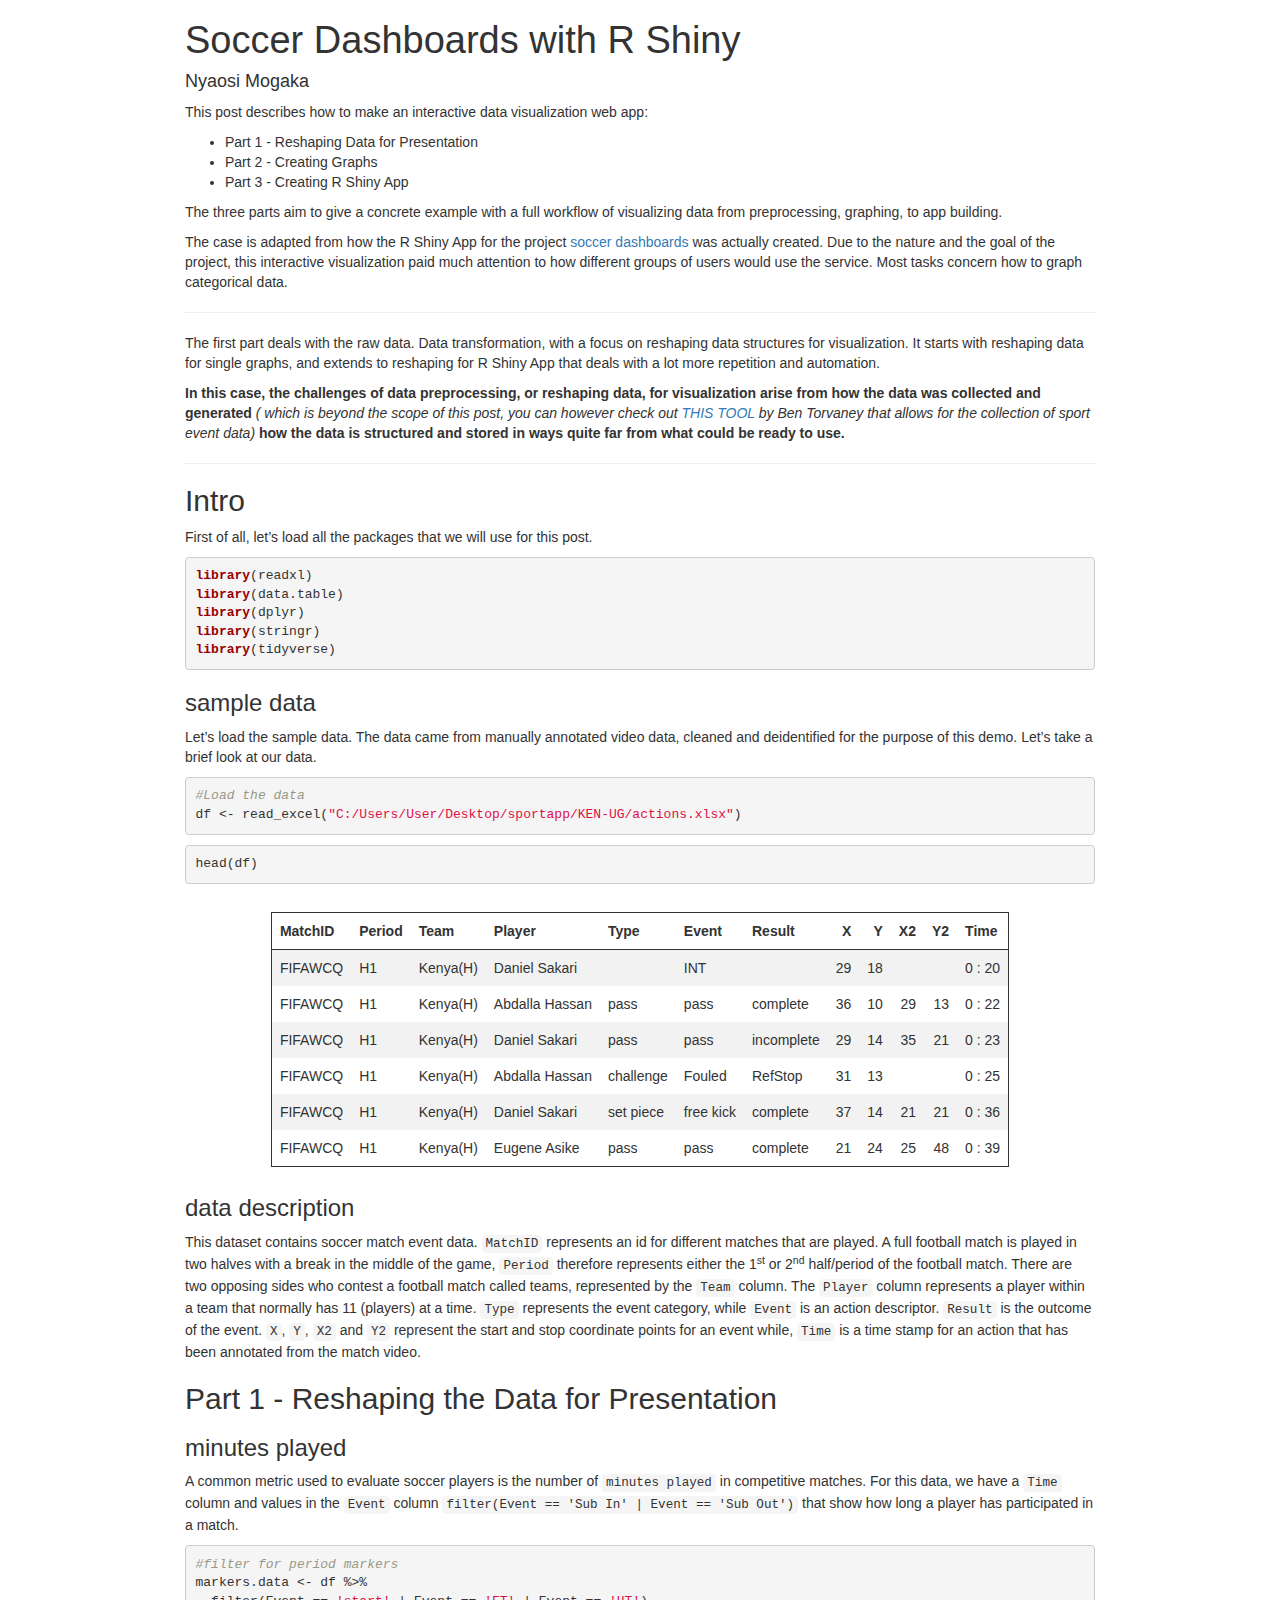
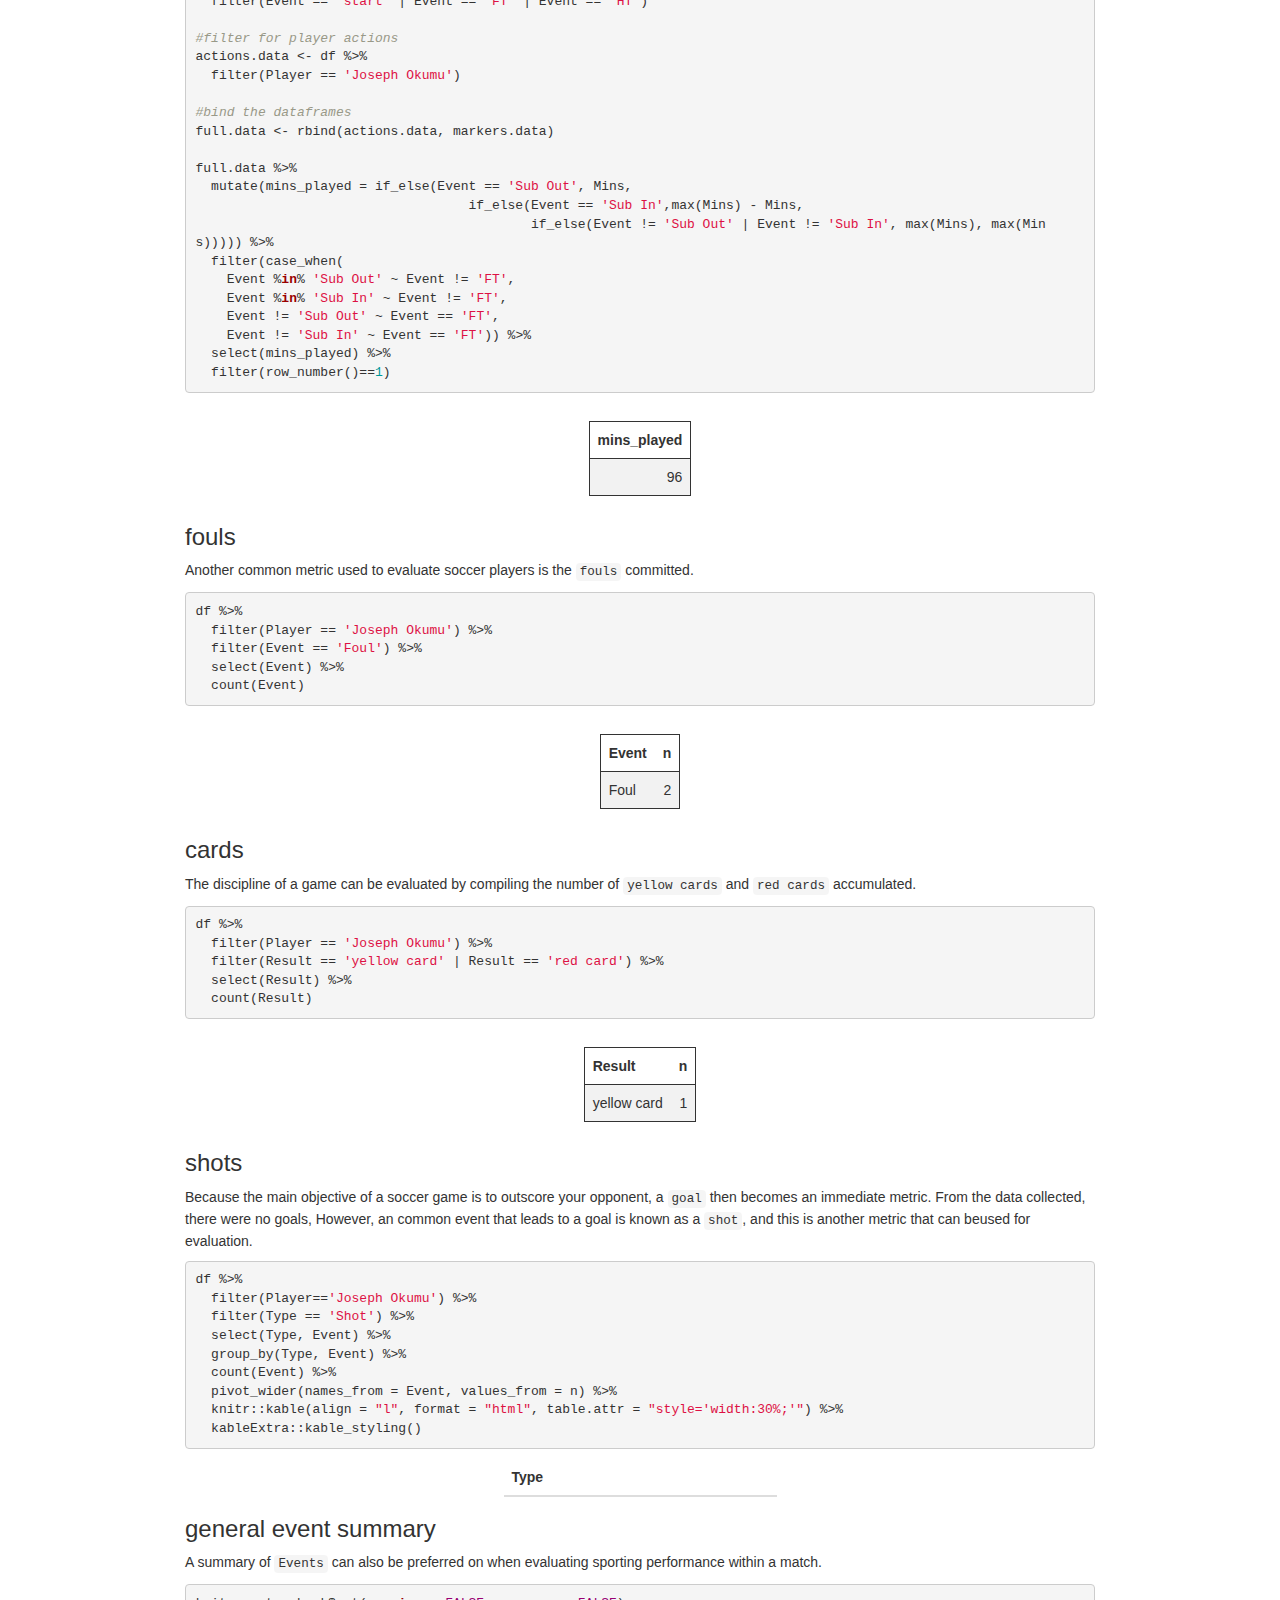
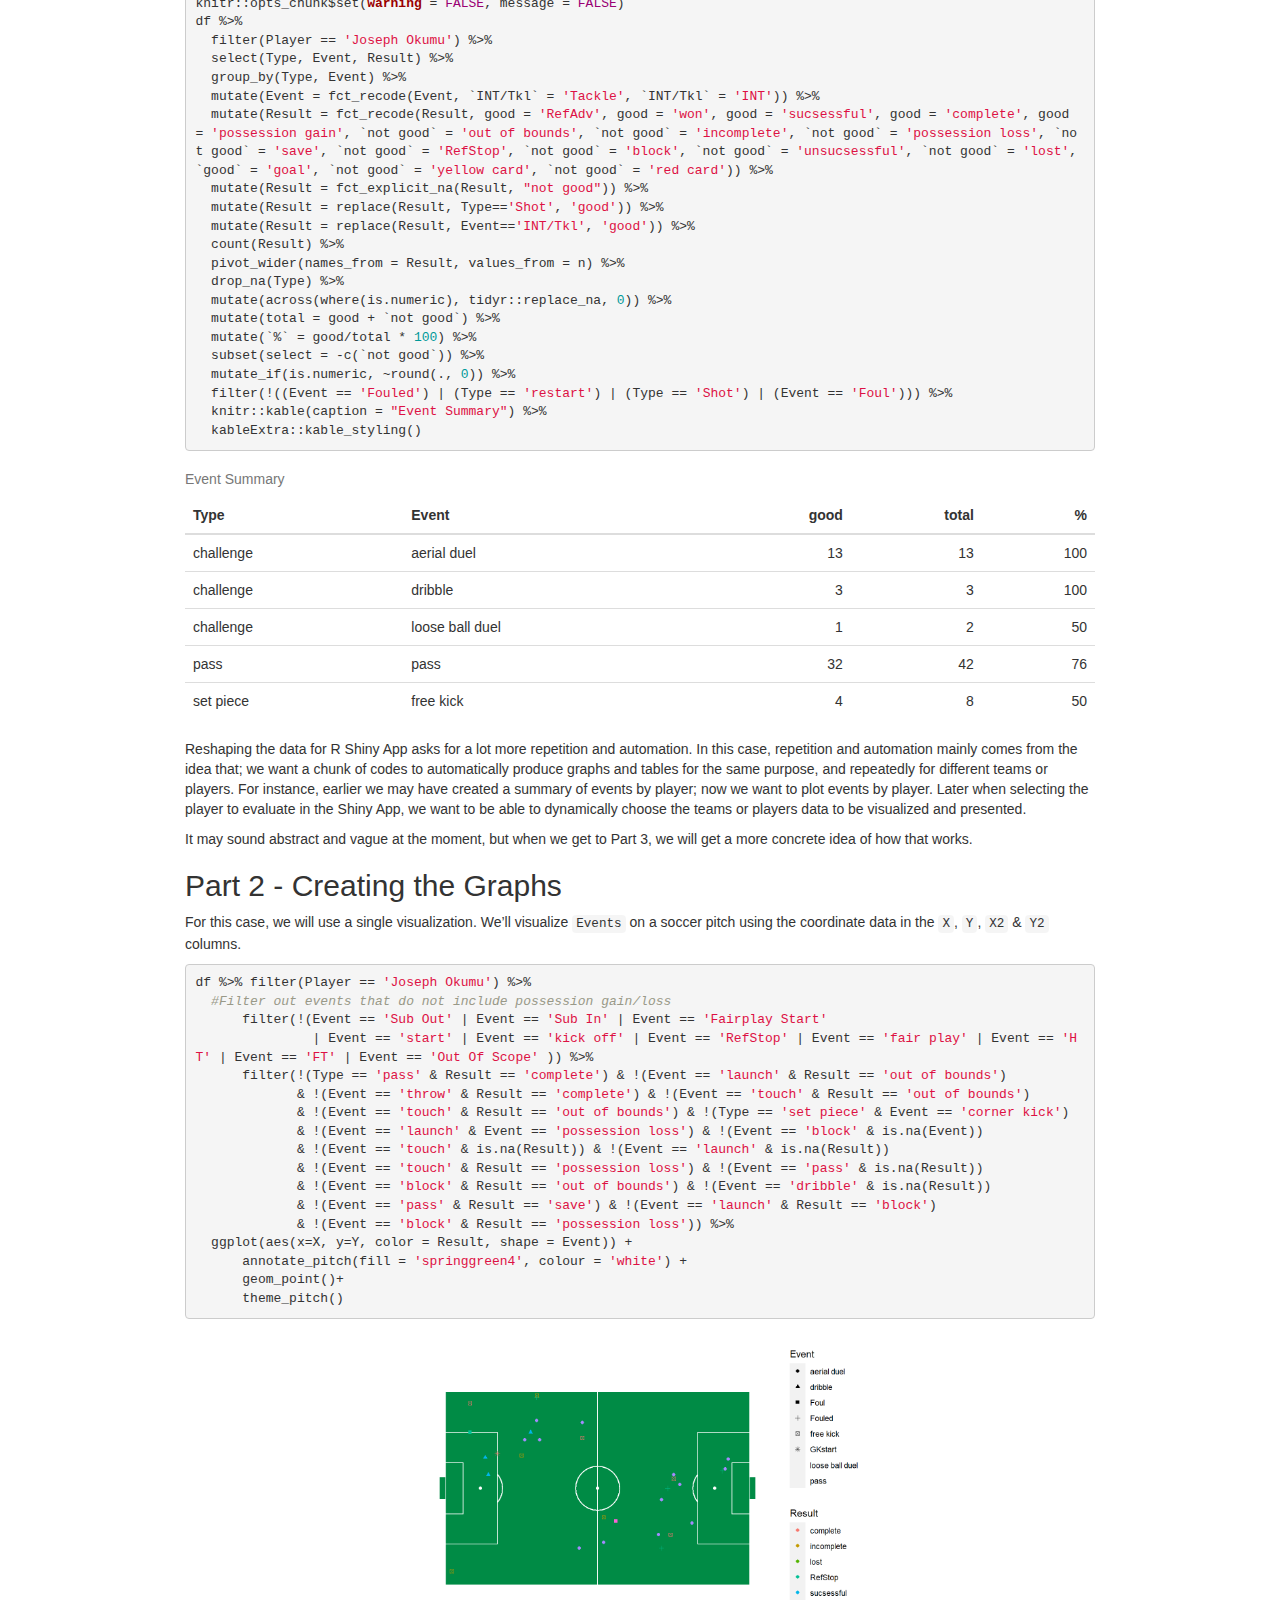
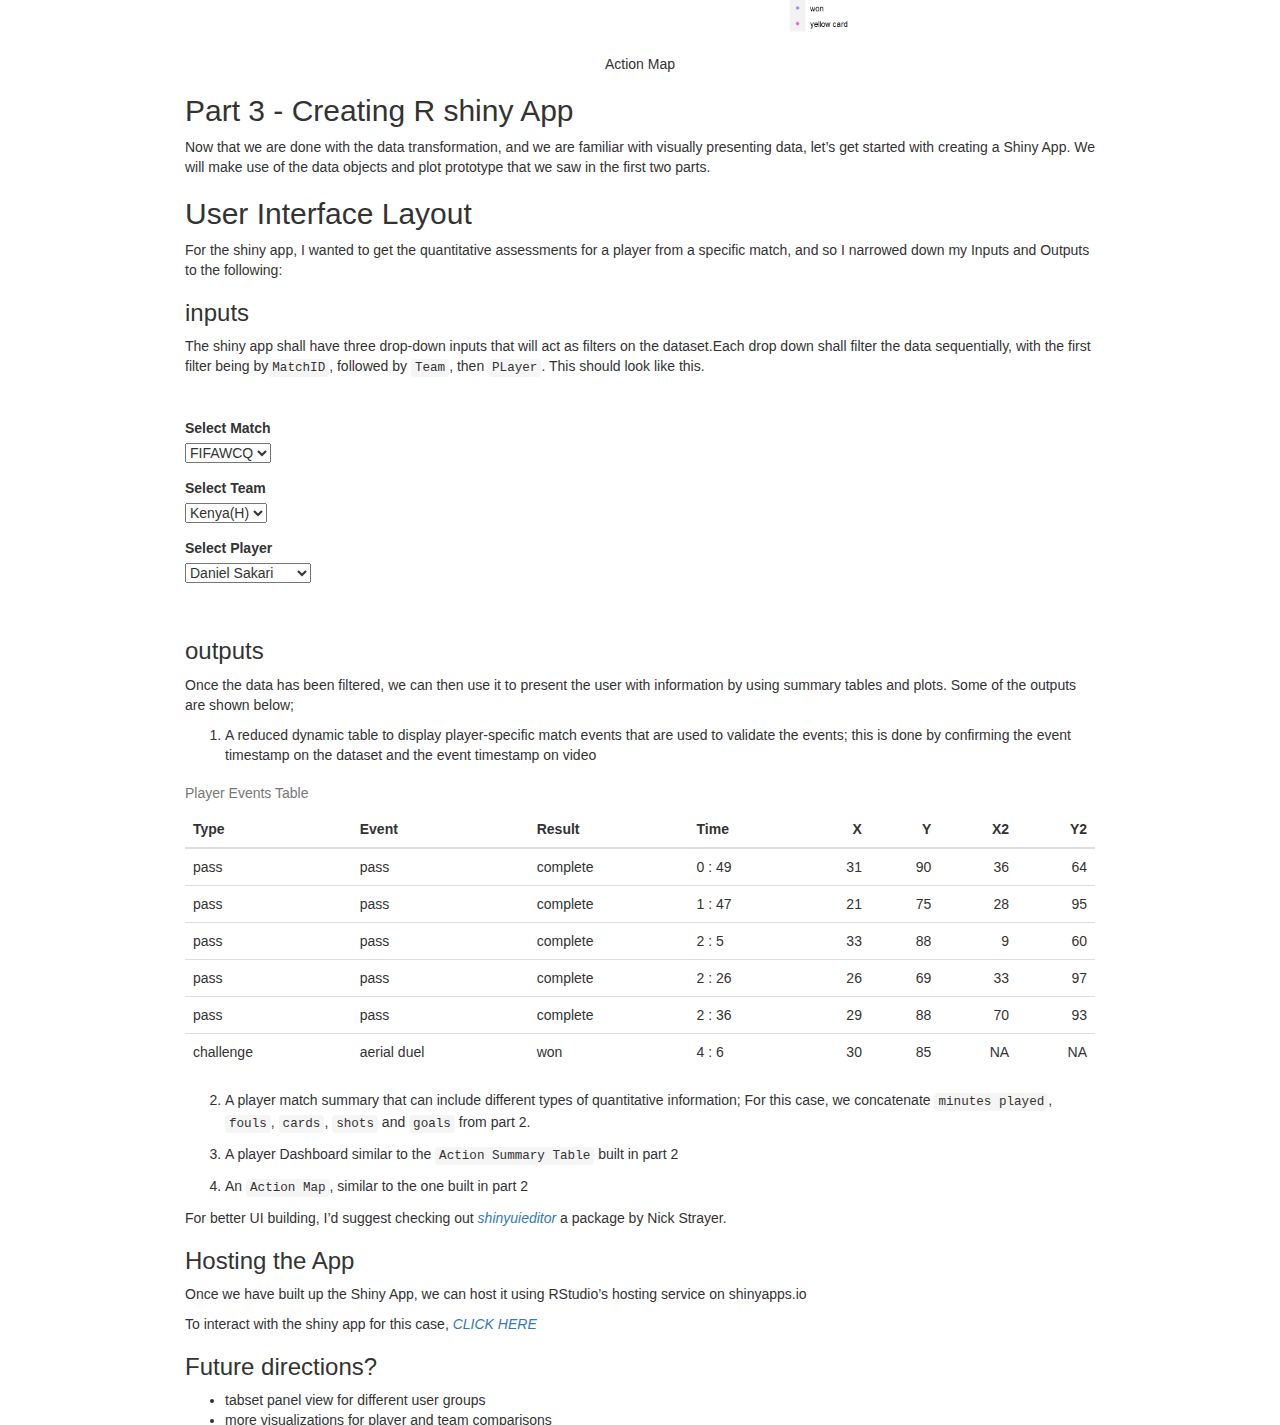
==== commit 1c94532f: "Add files via upload" ====
--- a/shiny.html
+++ b/shiny.html
@@ -11,9 +11,8 @@
 
 <meta name="author" content="Nyaosi Mogaka" />
 
-<meta name="date" content="2022-09-28" />
-
-<title>Soccer Statistics with R Shiny</title>
+
+<title>Soccer Dashboards with R Shiny</title>
 
 <script>// Pandoc 2.9 adds attributes on both header and div. We remove the former (to
 // be compatible with the behavior of Pandoc < 2.8).
@@ -32,7 +31,7 @@
 !function(e,t){"use strict";"object"==typeof module&&"object"==typeof module.exports?module.exports=e.document?t(e,!0):function(e){if(!e.document)throw new Error("jQuery requires a window with a document");return t(e)}:t(e)}("undefined"!=typeof window?window:this,function(C,e){"use strict";var t=[],r=Object.getPrototypeOf,s=t.slice,g=t.flat?function(e){return t.flat.call(e)}:function(e){return t.concat.apply([],e)},u=t.push,i=t.indexOf,n={},o=n.toString,v=n.hasOwnProperty,a=v.toString,l=a.call(Object),y={},m=function(e){return"function"==typeof e&&"number"!=typeof e.nodeType&&"function"!=typeof e.item},x=function(e){return null!=e&&e===e.window},E=C.document,c={type:!0,src:!0,nonce:!0,noModule:!0};function b(e,t,n){var r,i,o=(n=n||E).createElement("script");if(o.text=e,t)for(r in c)(i=t[r]||t.getAttribute&&t.getAttribute(r))&&o.setAttribute(r,i);n.head.appendChild(o).parentNode.removeChild(o)}function w(e){return null==e?e+"":"object"==typeof e||"function"==typeof e?n[o.call(e)]||"object":typeof e}var f="3.6.0",S=function(e,t){return new S.fn.init(e,t)};function p(e){var t=!!e&&"length"in e&&e.length,n=w(e);return!m(e)&&!x(e)&&("array"===n||0===t||"number"==typeof t&&0<t&&t-1 in e)}S.fn=S.prototype={jquery:f,constructor:S,length:0,toArray:function(){return s.call(this)},get:function(e){return null==e?s.call(this):e<0?this[e+this.length]:this[e]},pushStack:function(e){var t=S.merge(this.constructor(),e);return t.prevObject=this,t},each:function(e){return S.each(this,e)},map:function(n){return this.pushStack(S.map(this,function(e,t){return n.call(e,t,e)}))},slice:function(){return this.pushStack(s.apply(this,arguments))},first:function(){return this.eq(0)},last:function(){return this.eq(-1)},even:function(){return this.pushStack(S.grep(this,function(e,t){return(t+1)%2}))},odd:function(){return this.pushStack(S.grep(this,function(e,t){return t%2}))},eq:function(e){var t=this.length,n=+e+(e<0?t:0);return this.pushStack(0<=n&&n<t?[this[n]]:[])},end:function(){return this.prevObject||this.constructor()},push:u,sort:t.sort,splice:t.splice},S.extend=S.fn.extend=function(){var e,t,n,r,i,o,a=arguments[0]||{},s=1,u=arguments.length,l=!1;for("boolean"==typeof a&&(l=a,a=arguments[s]||{},s++),"object"==typeof a||m(a)||(a={}),s===u&&(a=this,s--);s<u;s++)if(null!=(e=arguments[s]))for(t in e)r=e[t],"__proto__"!==t&&a!==r&&(l&&r&&(S.isPlainObject(r)||(i=Array.isArray(r)))?(n=a[t],o=i&&!Array.isArray(n)?[]:i||S.isPlainObject(n)?n:{},i=!1,a[t]=S.extend(l,o,r)):void 0!==r&&(a[t]=r));return a},S.extend({expando:"jQuery"+(f+Math.random()).replace(/\D/g,""),isReady:!0,error:function(e){throw new Error(e)},noop:function(){},isPlainObject:function(e){var t,n;return!(!e||"[object Object]"!==o.call(e))&&(!(t=r(e))||"function"==typeof(n=v.call(t,"constructor")&&t.constructor)&&a.call(n)===l)},isEmptyObject:function(e){var t;for(t in e)return!1;return!0},globalEval:function(e,t,n){b(e,{nonce:t&&t.nonce},n)},each:function(e,t){var n,r=0;if(p(e)){for(n=e.length;r<n;r++)if(!1===t.call(e[r],r,e[r]))break}else for(r in e)if(!1===t.call(e[r],r,e[r]))break;return e},makeArray:function(e,t){var n=t||[];return null!=e&&(p(Object(e))?S.merge(n,"string"==typeof e?[e]:e):u.call(n,e)),n},inArray:function(e,t,n){return null==t?-1:i.call(t,e,n)},merge:function(e,t){for(var n=+t.length,r=0,i=e.length;r<n;r++)e[i++]=t[r];return e.length=i,e},grep:function(e,t,n){for(var r=[],i=0,o=e.length,a=!n;i<o;i++)!t(e[i],i)!==a&&r.push(e[i]);return r},map:function(e,t,n){var r,i,o=0,a=[];if(p(e))for(r=e.length;o<r;o++)null!=(i=t(e[o],o,n))&&a.push(i);else for(o in e)null!=(i=t(e[o],o,n))&&a.push(i);return g(a)},guid:1,support:y}),"function"==typeof Symbol&&(S.fn[Symbol.iterator]=t[Symbol.iterator]),S.each("Boolean Number String Function Array Date RegExp Object Error Symbol".split(" "),function(e,t){n["[object "+t+"]"]=t.toLowerCase()});var d=function(n){var e,d,b,o,i,h,f,g,w,u,l,T,C,a,E,v,s,c,y,S="sizzle"+1*new Date,p=n.document,k=0,r=0,m=ue(),x=ue(),A=ue(),N=ue(),j=function(e,t){return e===t&&(l=!0),0},D={}.hasOwnProperty,t=[],q=t.pop,L=t.push,H=t.push,O=t.slice,P=function(e,t){for(var n=0,r=e.length;n<r;n++)if(e[n]===t)return n;return-1},R="checked|selected|async|autofocus|autoplay|controls|defer|disabled|hidden|ismap|loop|multiple|open|readonly|required|scoped",M="[\\x20\\t\\r\\n\\f]",I="(?:\\\\[\\da-fA-F]{1,6}"+M+"?|\\\\[^\\r\\n\\f]|[\\w-]|[^\0-\\x7f])+",W="\\["+M+"*("+I+")(?:"+M+"*([*^$|!~]?=)"+M+"*(?:'((?:\\\\.|[^\\\\'])*)'|\"((?:\\\\.|[^\\\\\"])*)\"|("+I+"))|)"+M+"*\\]",F=":("+I+")(?:\\((('((?:\\\\.|[^\\\\'])*)'|\"((?:\\\\.|[^\\\\\"])*)\")|((?:\\\\.|[^\\\\()[\\]]|"+W+")*)|.*)\\)|)",B=new RegExp(M+"+","g"),$=new RegExp("^"+M+"+|((?:^|[^\\\\])(?:\\\\.)*)"+M+"+$","g"),_=new RegExp("^"+M+"*,"+M+"*"),z=new RegExp("^"+M+"*([>+~]|"+M+")"+M+"*"),U=new RegExp(M+"|>"),X=new RegExp(F),V=new RegExp("^"+I+"$"),G={ID:new RegExp("^#("+I+")"),CLASS:new RegExp("^\\.("+I+")"),TAG:new RegExp("^("+I+"|[*])"),ATTR:new RegExp("^"+W),PSEUDO:new RegExp("^"+F),CHILD:new RegExp("^:(only|first|last|nth|nth-last)-(child|of-type)(?:\\("+M+"*(even|odd|(([+-]|)(\\d*)n|)"+M+"*(?:([+-]|)"+M+"*(\\d+)|))"+M+"*\\)|)","i"),bool:new RegExp("^(?:"+R+")$","i"),needsContext:new RegExp("^"+M+"*[>+~]|:(even|odd|eq|gt|lt|nth|first|last)(?:\\("+M+"*((?:-\\d)?\\d*)"+M+"*\\)|)(?=[^-]|$)","i")},Y=/HTML$/i,Q=/^(?:input|select|textarea|button)$/i,J=/^h\d$/i,K=/^[^{]+\{\s*\[native \w/,Z=/^(?:#([\w-]+)|(\w+)|\.([\w-]+))$/,ee=/[+~]/,te=new RegExp("\\\\[\\da-fA-F]{1,6}"+M+"?|\\\\([^\\r\\n\\f])","g"),ne=function(e,t){var n="0x"+e.slice(1)-65536;return t||(n<0?String.fromCharCode(n+65536):String.fromCharCode(n>>10|55296,1023&n|56320))},re=/([\0-\x1f\x7f]|^-?\d)|^-$|[^\0-\x1f\x7f-\uFFFF\w-]/g,ie=function(e,t){return t?"\0"===e?"\ufffd":e.slice(0,-1)+"\\"+e.charCodeAt(e.length-1).toString(16)+" ":"\\"+e},oe=function(){T()},ae=be(function(e){return!0===e.disabled&&"fieldset"===e.nodeName.toLowerCase()},{dir:"parentNode",next:"legend"});try{H.apply(t=O.call(p.childNodes),p.childNodes),t[p.childNodes.length].nodeType}catch(e){H={apply:t.length?function(e,t){L.apply(e,O.call(t))}:function(e,t){var n=e.length,r=0;while(e[n++]=t[r++]);e.length=n-1}}}function se(t,e,n,r){var i,o,a,s,u,l,c,f=e&&e.ownerDocument,p=e?e.nodeType:9;if(n=n||[],"string"!=typeof t||!t||1!==p&&9!==p&&11!==p)return n;if(!r&&(T(e),e=e||C,E)){if(11!==p&&(u=Z.exec(t)))if(i=u[1]){if(9===p){if(!(a=e.getElementById(i)))return n;if(a.id===i)return n.push(a),n}else if(f&&(a=f.getElementById(i))&&y(e,a)&&a.id===i)return n.push(a),n}else{if(u[2])return H.apply(n,e.getElementsByTagName(t)),n;if((i=u[3])&&d.getElementsByClassName&&e.getElementsByClassName)return H.apply(n,e.getElementsByClassName(i)),n}if(d.qsa&&!N[t+" "]&&(!v||!v.test(t))&&(1!==p||"object"!==e.nodeName.toLowerCase())){if(c=t,f=e,1===p&&(U.test(t)||z.test(t))){(f=ee.test(t)&&ye(e.parentNode)||e)===e&&d.scope||((s=e.getAttribute("id"))?s=s.replace(re,ie):e.setAttribute("id",s=S)),o=(l=h(t)).length;while(o--)l[o]=(s?"#"+s:":scope")+" "+xe(l[o]);c=l.join(",")}try{return H.apply(n,f.querySelectorAll(c)),n}catch(e){N(t,!0)}finally{s===S&&e.removeAttribute("id")}}}return g(t.replace($,"$1"),e,n,r)}function ue(){var r=[];return function e(t,n){return r.push(t+" ")>b.cacheLength&&delete e[r.shift()],e[t+" "]=n}}function le(e){return e[S]=!0,e}function ce(e){var t=C.createElement("fieldset");try{return!!e(t)}catch(e){return!1}finally{t.parentNode&&t.parentNode.removeChild(t),t=null}}function fe(e,t){var n=e.split("|"),r=n.length;while(r--)b.attrHandle[n[r]]=t}function pe(e,t){var n=t&&e,r=n&&1===e.nodeType&&1===t.nodeType&&e.sourceIndex-t.sourceIndex;if(r)return r;if(n)while(n=n.nextSibling)if(n===t)return-1;return e?1:-1}function de(t){return function(e){return"input"===e.nodeName.toLowerCase()&&e.type===t}}function he(n){return function(e){var t=e.nodeName.toLowerCase();return("input"===t||"button"===t)&&e.type===n}}function ge(t){return function(e){return"form"in e?e.parentNode&&!1===e.disabled?"label"in e?"label"in e.parentNode?e.parentNode.disabled===t:e.disabled===t:e.isDisabled===t||e.isDisabled!==!t&&ae(e)===t:e.disabled===t:"label"in e&&e.disabled===t}}function ve(a){return le(function(o){return o=+o,le(function(e,t){var n,r=a([],e.length,o),i=r.length;while(i--)e[n=r[i]]&&(e[n]=!(t[n]=e[n]))})})}function ye(e){return e&&"undefined"!=typeof e.getElementsByTagName&&e}for(e in d=se.support={},i=se.isXML=function(e){var t=e&&e.namespaceURI,n=e&&(e.ownerDocument||e).documentElement;return!Y.test(t||n&&n.nodeName||"HTML")},T=se.setDocument=function(e){var t,n,r=e?e.ownerDocument||e:p;return r!=C&&9===r.nodeType&&r.documentElement&&(a=(C=r).documentElement,E=!i(C),p!=C&&(n=C.defaultView)&&n.top!==n&&(n.addEventListener?n.addEventListener("unload",oe,!1):n.attachEvent&&n.attachEvent("onunload",oe)),d.scope=ce(function(e){return a.appendChild(e).appendChild(C.createElement("div")),"undefined"!=typeof e.querySelectorAll&&!e.querySelectorAll(":scope fieldset div").length}),d.attributes=ce(function(e){return e.className="i",!e.getAttribute("className")}),d.getElementsByTagName=ce(function(e){return e.appendChild(C.createComment("")),!e.getElementsByTagName("*").length}),d.getElementsByClassName=K.test(C.getElementsByClassName),d.getById=ce(function(e){return a.appendChild(e).id=S,!C.getElementsByName||!C.getElementsByName(S).length}),d.getById?(b.filter.ID=function(e){var t=e.replace(te,ne);return function(e){return e.getAttribute("id")===t}},b.find.ID=function(e,t){if("undefined"!=typeof t.getElementById&&E){var n=t.getElementById(e);return n?[n]:[]}}):(b.filter.ID=function(e){var n=e.replace(te,ne);return function(e){var t="undefined"!=typeof e.getAttributeNode&&e.getAttributeNode("id");return t&&t.value===n}},b.find.ID=function(e,t){if("undefined"!=typeof t.getElementById&&E){var n,r,i,o=t.getElementById(e);if(o){if((n=o.getAttributeNode("id"))&&n.value===e)return[o];i=t.getElementsByName(e),r=0;while(o=i[r++])if((n=o.getAttributeNode("id"))&&n.value===e)return[o]}return[]}}),b.find.TAG=d.getElementsByTagName?function(e,t){return"undefined"!=typeof t.getElementsByTagName?t.getElementsByTagName(e):d.qsa?t.querySelectorAll(e):void 0}:function(e,t){var n,r=[],i=0,o=t.getElementsByTagName(e);if("*"===e){while(n=o[i++])1===n.nodeType&&r.push(n);return r}return o},b.find.CLASS=d.getElementsByClassName&&function(e,t){if("undefined"!=typeof t.getElementsByClassName&&E)return t.getElementsByClassName(e)},s=[],v=[],(d.qsa=K.test(C.querySelectorAll))&&(ce(function(e){var t;a.appendChild(e).innerHTML="<a id='"+S+"'></a><select id='"+S+"-\r\\' msallowcapture=''><option selected=''></option></select>",e.querySelectorAll("[msallowcapture^='']").length&&v.push("[*^$]="+M+"*(?:''|\"\")"),e.querySelectorAll("[selected]").length||v.push("\\["+M+"*(?:value|"+R+")"),e.querySelectorAll("[id~="+S+"-]").length||v.push("~="),(t=C.createElement("input")).setAttribute("name",""),e.appendChild(t),e.querySelectorAll("[name='']").length||v.push("\\["+M+"*name"+M+"*="+M+"*(?:''|\"\")"),e.querySelectorAll(":checked").length||v.push(":checked"),e.querySelectorAll("a#"+S+"+*").length||v.push(".#.+[+~]"),e.querySelectorAll("\\\f"),v.push("[\\r\\n\\f]")}),ce(function(e){e.innerHTML="<a href='' disabled='disabled'></a><select disabled='disabled'><option/></select>";var t=C.createElement("input");t.setAttribute("type","hidden"),e.appendChild(t).setAttribute("name","D"),e.querySelectorAll("[name=d]").length&&v.push("name"+M+"*[*^$|!~]?="),2!==e.querySelectorAll(":enabled").length&&v.push(":enabled",":disabled"),a.appendChild(e).disabled=!0,2!==e.querySelectorAll(":disabled").length&&v.push(":enabled",":disabled"),e.querySelectorAll("*,:x"),v.push(",.*:")})),(d.matchesSelector=K.test(c=a.matches||a.webkitMatchesSelector||a.mozMatchesSelector||a.oMatchesSelector||a.msMatchesSelector))&&ce(function(e){d.disconnectedMatch=c.call(e,"*"),c.call(e,"[s!='']:x"),s.push("!=",F)}),v=v.length&&new RegExp(v.join("|")),s=s.length&&new RegExp(s.join("|")),t=K.test(a.compareDocumentPosition),y=t||K.test(a.contains)?function(e,t){var n=9===e.nodeType?e.documentElement:e,r=t&&t.parentNode;return e===r||!(!r||1!==r.nodeType||!(n.contains?n.contains(r):e.compareDocumentPosition&&16&e.compareDocumentPosition(r)))}:function(e,t){if(t)while(t=t.parentNode)if(t===e)return!0;return!1},j=t?function(e,t){if(e===t)return l=!0,0;var n=!e.compareDocumentPosition-!t.compareDocumentPosition;return n||(1&(n=(e.ownerDocument||e)==(t.ownerDocument||t)?e.compareDocumentPosition(t):1)||!d.sortDetached&&t.compareDocumentPosition(e)===n?e==C||e.ownerDocument==p&&y(p,e)?-1:t==C||t.ownerDocument==p&&y(p,t)?1:u?P(u,e)-P(u,t):0:4&n?-1:1)}:function(e,t){if(e===t)return l=!0,0;var n,r=0,i=e.parentNode,o=t.parentNode,a=[e],s=[t];if(!i||!o)return e==C?-1:t==C?1:i?-1:o?1:u?P(u,e)-P(u,t):0;if(i===o)return pe(e,t);n=e;while(n=n.parentNode)a.unshift(n);n=t;while(n=n.parentNode)s.unshift(n);while(a[r]===s[r])r++;return r?pe(a[r],s[r]):a[r]==p?-1:s[r]==p?1:0}),C},se.matches=function(e,t){return se(e,null,null,t)},se.matchesSelector=function(e,t){if(T(e),d.matchesSelector&&E&&!N[t+" "]&&(!s||!s.test(t))&&(!v||!v.test(t)))try{var n=c.call(e,t);if(n||d.disconnectedMatch||e.document&&11!==e.document.nodeType)return n}catch(e){N(t,!0)}return 0<se(t,C,null,[e]).length},se.contains=function(e,t){return(e.ownerDocument||e)!=C&&T(e),y(e,t)},se.attr=function(e,t){(e.ownerDocument||e)!=C&&T(e);var n=b.attrHandle[t.toLowerCase()],r=n&&D.call(b.attrHandle,t.toLowerCase())?n(e,t,!E):void 0;return void 0!==r?r:d.attributes||!E?e.getAttribute(t):(r=e.getAttributeNode(t))&&r.specified?r.value:null},se.escape=function(e){return(e+"").replace(re,ie)},se.error=function(e){throw new Error("Syntax error, unrecognized expression: "+e)},se.uniqueSort=function(e){var t,n=[],r=0,i=0;if(l=!d.detectDuplicates,u=!d.sortStable&&e.slice(0),e.sort(j),l){while(t=e[i++])t===e[i]&&(r=n.push(i));while(r--)e.splice(n[r],1)}return u=null,e},o=se.getText=function(e){var t,n="",r=0,i=e.nodeType;if(i){if(1===i||9===i||11===i){if("string"==typeof e.textContent)return e.textContent;for(e=e.firstChild;e;e=e.nextSibling)n+=o(e)}else if(3===i||4===i)return e.nodeValue}else while(t=e[r++])n+=o(t);return n},(b=se.selectors={cacheLength:50,createPseudo:le,match:G,attrHandle:{},find:{},relative:{">":{dir:"parentNode",first:!0}," ":{dir:"parentNode"},"+":{dir:"previousSibling",first:!0},"~":{dir:"previousSibling"}},preFilter:{ATTR:function(e){return e[1]=e[1].replace(te,ne),e[3]=(e[3]||e[4]||e[5]||"").replace(te,ne),"~="===e[2]&&(e[3]=" "+e[3]+" "),e.slice(0,4)},CHILD:function(e){return e[1]=e[1].toLowerCase(),"nth"===e[1].slice(0,3)?(e[3]||se.error(e[0]),e[4]=+(e[4]?e[5]+(e[6]||1):2*("even"===e[3]||"odd"===e[3])),e[5]=+(e[7]+e[8]||"odd"===e[3])):e[3]&&se.error(e[0]),e},PSEUDO:function(e){var t,n=!e[6]&&e[2];return G.CHILD.test(e[0])?null:(e[3]?e[2]=e[4]||e[5]||"":n&&X.test(n)&&(t=h(n,!0))&&(t=n.indexOf(")",n.length-t)-n.length)&&(e[0]=e[0].slice(0,t),e[2]=n.slice(0,t)),e.slice(0,3))}},filter:{TAG:function(e){var t=e.replace(te,ne).toLowerCase();return"*"===e?function(){return!0}:function(e){return e.nodeName&&e.nodeName.toLowerCase()===t}},CLASS:function(e){var t=m[e+" "];return t||(t=new RegExp("(^|"+M+")"+e+"("+M+"|$)"))&&m(e,function(e){return t.test("string"==typeof e.className&&e.className||"undefined"!=typeof e.getAttribute&&e.getAttribute("class")||"")})},ATTR:function(n,r,i){return function(e){var t=se.attr(e,n);return null==t?"!="===r:!r||(t+="","="===r?t===i:"!="===r?t!==i:"^="===r?i&&0===t.indexOf(i):"*="===r?i&&-1<t.indexOf(i):"$="===r?i&&t.slice(-i.length)===i:"~="===r?-1<(" "+t.replace(B," ")+" ").indexOf(i):"|="===r&&(t===i||t.slice(0,i.length+1)===i+"-"))}},CHILD:function(h,e,t,g,v){var y="nth"!==h.slice(0,3),m="last"!==h.slice(-4),x="of-type"===e;return 1===g&&0===v?function(e){return!!e.parentNode}:function(e,t,n){var r,i,o,a,s,u,l=y!==m?"nextSibling":"previousSibling",c=e.parentNode,f=x&&e.nodeName.toLowerCase(),p=!n&&!x,d=!1;if(c){if(y){while(l){a=e;while(a=a[l])if(x?a.nodeName.toLowerCase()===f:1===a.nodeType)return!1;u=l="only"===h&&!u&&"nextSibling"}return!0}if(u=[m?c.firstChild:c.lastChild],m&&p){d=(s=(r=(i=(o=(a=c)[S]||(a[S]={}))[a.uniqueID]||(o[a.uniqueID]={}))[h]||[])[0]===k&&r[1])&&r[2],a=s&&c.childNodes[s];while(a=++s&&a&&a[l]||(d=s=0)||u.pop())if(1===a.nodeType&&++d&&a===e){i[h]=[k,s,d];break}}else if(p&&(d=s=(r=(i=(o=(a=e)[S]||(a[S]={}))[a.uniqueID]||(o[a.uniqueID]={}))[h]||[])[0]===k&&r[1]),!1===d)while(a=++s&&a&&a[l]||(d=s=0)||u.pop())if((x?a.nodeName.toLowerCase()===f:1===a.nodeType)&&++d&&(p&&((i=(o=a[S]||(a[S]={}))[a.uniqueID]||(o[a.uniqueID]={}))[h]=[k,d]),a===e))break;return(d-=v)===g||d%g==0&&0<=d/g}}},PSEUDO:function(e,o){var t,a=b.pseudos[e]||b.setFilters[e.toLowerCase()]||se.error("unsupported pseudo: "+e);return a[S]?a(o):1<a.length?(t=[e,e,"",o],b.setFilters.hasOwnProperty(e.toLowerCase())?le(function(e,t){var n,r=a(e,o),i=r.length;while(i--)e[n=P(e,r[i])]=!(t[n]=r[i])}):function(e){return a(e,0,t)}):a}},pseudos:{not:le(function(e){var r=[],i=[],s=f(e.replace($,"$1"));return s[S]?le(function(e,t,n,r){var i,o=s(e,null,r,[]),a=e.length;while(a--)(i=o[a])&&(e[a]=!(t[a]=i))}):function(e,t,n){return r[0]=e,s(r,null,n,i),r[0]=null,!i.pop()}}),has:le(function(t){return function(e){return 0<se(t,e).length}}),contains:le(function(t){return t=t.replace(te,ne),function(e){return-1<(e.textContent||o(e)).indexOf(t)}}),lang:le(function(n){return V.test(n||"")||se.error("unsupported lang: "+n),n=n.replace(te,ne).toLowerCase(),function(e){var t;do{if(t=E?e.lang:e.getAttribute("xml:lang")||e.getAttribute("lang"))return(t=t.toLowerCase())===n||0===t.indexOf(n+"-")}while((e=e.parentNode)&&1===e.nodeType);return!1}}),target:function(e){var t=n.location&&n.location.hash;return t&&t.slice(1)===e.id},root:function(e){return e===a},focus:function(e){return e===C.activeElement&&(!C.hasFocus||C.hasFocus())&&!!(e.type||e.href||~e.tabIndex)},enabled:ge(!1),disabled:ge(!0),checked:function(e){var t=e.nodeName.toLowerCase();return"input"===t&&!!e.checked||"option"===t&&!!e.selected},selected:function(e){return e.parentNode&&e.parentNode.selectedIndex,!0===e.selected},empty:function(e){for(e=e.firstChild;e;e=e.nextSibling)if(e.nodeType<6)return!1;return!0},parent:function(e){return!b.pseudos.empty(e)},header:function(e){return J.test(e.nodeName)},input:function(e){return Q.test(e.nodeName)},button:function(e){var t=e.nodeName.toLowerCase();return"input"===t&&"button"===e.type||"button"===t},text:function(e){var t;return"input"===e.nodeName.toLowerCase()&&"text"===e.type&&(null==(t=e.getAttribute("type"))||"text"===t.toLowerCase())},first:ve(function(){return[0]}),last:ve(function(e,t){return[t-1]}),eq:ve(function(e,t,n){return[n<0?n+t:n]}),even:ve(function(e,t){for(var n=0;n<t;n+=2)e.push(n);return e}),odd:ve(function(e,t){for(var n=1;n<t;n+=2)e.push(n);return e}),lt:ve(function(e,t,n){for(var r=n<0?n+t:t<n?t:n;0<=--r;)e.push(r);return e}),gt:ve(function(e,t,n){for(var r=n<0?n+t:n;++r<t;)e.push(r);return e})}}).pseudos.nth=b.pseudos.eq,{radio:!0,checkbox:!0,file:!0,password:!0,image:!0})b.pseudos[e]=de(e);for(e in{submit:!0,reset:!0})b.pseudos[e]=he(e);function me(){}function xe(e){for(var t=0,n=e.length,r="";t<n;t++)r+=e[t].value;return r}function be(s,e,t){var u=e.dir,l=e.next,c=l||u,f=t&&"parentNode"===c,p=r++;return e.first?function(e,t,n){while(e=e[u])if(1===e.nodeType||f)return s(e,t,n);return!1}:function(e,t,n){var r,i,o,a=[k,p];if(n){while(e=e[u])if((1===e.nodeType||f)&&s(e,t,n))return!0}else while(e=e[u])if(1===e.nodeType||f)if(i=(o=e[S]||(e[S]={}))[e.uniqueID]||(o[e.uniqueID]={}),l&&l===e.nodeName.toLowerCase())e=e[u]||e;else{if((r=i[c])&&r[0]===k&&r[1]===p)return a[2]=r[2];if((i[c]=a)[2]=s(e,t,n))return!0}return!1}}function we(i){return 1<i.length?function(e,t,n){var r=i.length;while(r--)if(!i[r](e,t,n))return!1;return!0}:i[0]}function Te(e,t,n,r,i){for(var o,a=[],s=0,u=e.length,l=null!=t;s<u;s++)(o=e[s])&&(n&&!n(o,r,i)||(a.push(o),l&&t.push(s)));return a}function Ce(d,h,g,v,y,e){return v&&!v[S]&&(v=Ce(v)),y&&!y[S]&&(y=Ce(y,e)),le(function(e,t,n,r){var i,o,a,s=[],u=[],l=t.length,c=e||function(e,t,n){for(var r=0,i=t.length;r<i;r++)se(e,t[r],n);return n}(h||"*",n.nodeType?[n]:n,[]),f=!d||!e&&h?c:Te(c,s,d,n,r),p=g?y||(e?d:l||v)?[]:t:f;if(g&&g(f,p,n,r),v){i=Te(p,u),v(i,[],n,r),o=i.length;while(o--)(a=i[o])&&(p[u[o]]=!(f[u[o]]=a))}if(e){if(y||d){if(y){i=[],o=p.length;while(o--)(a=p[o])&&i.push(f[o]=a);y(null,p=[],i,r)}o=p.length;while(o--)(a=p[o])&&-1<(i=y?P(e,a):s[o])&&(e[i]=!(t[i]=a))}}else p=Te(p===t?p.splice(l,p.length):p),y?y(null,t,p,r):H.apply(t,p)})}function Ee(e){for(var i,t,n,r=e.length,o=b.relative[e[0].type],a=o||b.relative[" "],s=o?1:0,u=be(function(e){return e===i},a,!0),l=be(function(e){return-1<P(i,e)},a,!0),c=[function(e,t,n){var r=!o&&(n||t!==w)||((i=t).nodeType?u(e,t,n):l(e,t,n));return i=null,r}];s<r;s++)if(t=b.relative[e[s].type])c=[be(we(c),t)];else{if((t=b.filter[e[s].type].apply(null,e[s].matches))[S]){for(n=++s;n<r;n++)if(b.relative[e[n].type])break;return Ce(1<s&&we(c),1<s&&xe(e.slice(0,s-1).concat({value:" "===e[s-2].type?"*":""})).replace($,"$1"),t,s<n&&Ee(e.slice(s,n)),n<r&&Ee(e=e.slice(n)),n<r&&xe(e))}c.push(t)}return we(c)}return me.prototype=b.filters=b.pseudos,b.setFilters=new me,h=se.tokenize=function(e,t){var n,r,i,o,a,s,u,l=x[e+" "];if(l)return t?0:l.slice(0);a=e,s=[],u=b.preFilter;while(a){for(o in n&&!(r=_.exec(a))||(r&&(a=a.slice(r[0].length)||a),s.push(i=[])),n=!1,(r=z.exec(a))&&(n=r.shift(),i.push({value:n,type:r[0].replace($," ")}),a=a.slice(n.length)),b.filter)!(r=G[o].exec(a))||u[o]&&!(r=u[o](r))||(n=r.shift(),i.push({value:n,type:o,matches:r}),a=a.slice(n.length));if(!n)break}return t?a.length:a?se.error(e):x(e,s).slice(0)},f=se.compile=function(e,t){var n,v,y,m,x,r,i=[],o=[],a=A[e+" "];if(!a){t||(t=h(e)),n=t.length;while(n--)(a=Ee(t[n]))[S]?i.push(a):o.push(a);(a=A(e,(v=o,m=0<(y=i).length,x=0<v.length,r=function(e,t,n,r,i){var o,a,s,u=0,l="0",c=e&&[],f=[],p=w,d=e||x&&b.find.TAG("*",i),h=k+=null==p?1:Math.random()||.1,g=d.length;for(i&&(w=t==C||t||i);l!==g&&null!=(o=d[l]);l++){if(x&&o){a=0,t||o.ownerDocument==C||(T(o),n=!E);while(s=v[a++])if(s(o,t||C,n)){r.push(o);break}i&&(k=h)}m&&((o=!s&&o)&&u--,e&&c.push(o))}if(u+=l,m&&l!==u){a=0;while(s=y[a++])s(c,f,t,n);if(e){if(0<u)while(l--)c[l]||f[l]||(f[l]=q.call(r));f=Te(f)}H.apply(r,f),i&&!e&&0<f.length&&1<u+y.length&&se.uniqueSort(r)}return i&&(k=h,w=p),c},m?le(r):r))).selector=e}return a},g=se.select=function(e,t,n,r){var i,o,a,s,u,l="function"==typeof e&&e,c=!r&&h(e=l.selector||e);if(n=n||[],1===c.length){if(2<(o=c[0]=c[0].slice(0)).length&&"ID"===(a=o[0]).type&&9===t.nodeType&&E&&b.relative[o[1].type]){if(!(t=(b.find.ID(a.matches[0].replace(te,ne),t)||[])[0]))return n;l&&(t=t.parentNode),e=e.slice(o.shift().value.length)}i=G.needsContext.test(e)?0:o.length;while(i--){if(a=o[i],b.relative[s=a.type])break;if((u=b.find[s])&&(r=u(a.matches[0].replace(te,ne),ee.test(o[0].type)&&ye(t.parentNode)||t))){if(o.splice(i,1),!(e=r.length&&xe(o)))return H.apply(n,r),n;break}}}return(l||f(e,c))(r,t,!E,n,!t||ee.test(e)&&ye(t.parentNode)||t),n},d.sortStable=S.split("").sort(j).join("")===S,d.detectDuplicates=!!l,T(),d.sortDetached=ce(function(e){return 1&e.compareDocumentPosition(C.createElement("fieldset"))}),ce(function(e){return e.innerHTML="<a href='#'></a>","#"===e.firstChild.getAttribute("href")})||fe("type|href|height|width",function(e,t,n){if(!n)return e.getAttribute(t,"type"===t.toLowerCase()?1:2)}),d.attributes&&ce(function(e){return e.innerHTML="<input/>",e.firstChild.setAttribute("value",""),""===e.firstChild.getAttribute("value")})||fe("value",function(e,t,n){if(!n&&"input"===e.nodeName.toLowerCase())return e.defaultValue}),ce(function(e){return null==e.getAttribute("disabled")})||fe(R,function(e,t,n){var r;if(!n)return!0===e[t]?t.toLowerCase():(r=e.getAttributeNode(t))&&r.specified?r.value:null}),se}(C);S.find=d,S.expr=d.selectors,S.expr[":"]=S.expr.pseudos,S.uniqueSort=S.unique=d.uniqueSort,S.text=d.getText,S.isXMLDoc=d.isXML,S.contains=d.contains,S.escapeSelector=d.escape;var h=function(e,t,n){var r=[],i=void 0!==n;while((e=e[t])&&9!==e.nodeType)if(1===e.nodeType){if(i&&S(e).is(n))break;r.push(e)}return r},T=function(e,t){for(var n=[];e;e=e.nextSibling)1===e.nodeType&&e!==t&&n.push(e);return n},k=S.expr.match.needsContext;function A(e,t){return e.nodeName&&e.nodeName.toLowerCase()===t.toLowerCase()}var N=/^<([a-z][^\/\0>:\x20\t\r\n\f]*)[\x20\t\r\n\f]*\/?>(?:<\/\1>|)$/i;function j(e,n,r){return m(n)?S.grep(e,function(e,t){return!!n.call(e,t,e)!==r}):n.nodeType?S.grep(e,function(e){return e===n!==r}):"string"!=typeof n?S.grep(e,function(e){return-1<i.call(n,e)!==r}):S.filter(n,e,r)}S.filter=function(e,t,n){var r=t[0];return n&&(e=":not("+e+")"),1===t.length&&1===r.nodeType?S.find.matchesSelector(r,e)?[r]:[]:S.find.matches(e,S.grep(t,function(e){return 1===e.nodeType}))},S.fn.extend({find:function(e){var t,n,r=this.length,i=this;if("string"!=typeof e)return this.pushStack(S(e).filter(function(){for(t=0;t<r;t++)if(S.contains(i[t],this))return!0}));for(n=this.pushStack([]),t=0;t<r;t++)S.find(e,i[t],n);return 1<r?S.uniqueSort(n):n},filter:function(e){return this.pushStack(j(this,e||[],!1))},not:function(e){return this.pushStack(j(this,e||[],!0))},is:function(e){return!!j(this,"string"==typeof e&&k.test(e)?S(e):e||[],!1).length}});var D,q=/^(?:\s*(<[\w\W]+>)[^>]*|#([\w-]+))$/;(S.fn.init=function(e,t,n){var r,i;if(!e)return this;if(n=n||D,"string"==typeof e){if(!(r="<"===e[0]&&">"===e[e.length-1]&&3<=e.length?[null,e,null]:q.exec(e))||!r[1]&&t)return!t||t.jquery?(t||n).find(e):this.constructor(t).find(e);if(r[1]){if(t=t instanceof S?t[0]:t,S.merge(this,S.parseHTML(r[1],t&&t.nodeType?t.ownerDocument||t:E,!0)),N.test(r[1])&&S.isPlainObject(t))for(r in t)m(this[r])?this[r](t[r]):this.attr(r,t[r]);return this}return(i=E.getElementById(r[2]))&&(this[0]=i,this.length=1),this}return e.nodeType?(this[0]=e,this.length=1,this):m(e)?void 0!==n.ready?n.ready(e):e(S):S.makeArray(e,this)}).prototype=S.fn,D=S(E);var L=/^(?:parents|prev(?:Until|All))/,H={children:!0,contents:!0,next:!0,prev:!0};function O(e,t){while((e=e[t])&&1!==e.nodeType);return e}S.fn.extend({has:function(e){var t=S(e,this),n=t.length;return this.filter(function(){for(var e=0;e<n;e++)if(S.contains(this,t[e]))return!0})},closest:function(e,t){var n,r=0,i=this.length,o=[],a="string"!=typeof e&&S(e);if(!k.test(e))for(;r<i;r++)for(n=this[r];n&&n!==t;n=n.parentNode)if(n.nodeType<11&&(a?-1<a.index(n):1===n.nodeType&&S.find.matchesSelector(n,e))){o.push(n);break}return this.pushStack(1<o.length?S.uniqueSort(o):o)},index:function(e){return e?"string"==typeof e?i.call(S(e),this[0]):i.call(this,e.jquery?e[0]:e):this[0]&&this[0].parentNode?this.first().prevAll().length:-1},add:function(e,t){return this.pushStack(S.uniqueSort(S.merge(this.get(),S(e,t))))},addBack:function(e){return this.add(null==e?this.prevObject:this.prevObject.filter(e))}}),S.each({parent:function(e){var t=e.parentNode;return t&&11!==t.nodeType?t:null},parents:function(e){return h(e,"parentNode")},parentsUntil:function(e,t,n){return h(e,"parentNode",n)},next:function(e){return O(e,"nextSibling")},prev:function(e){return O(e,"previousSibling")},nextAll:function(e){return h(e,"nextSibling")},prevAll:function(e){return h(e,"previousSibling")},nextUntil:function(e,t,n){return h(e,"nextSibling",n)},prevUntil:function(e,t,n){return h(e,"previousSibling",n)},siblings:function(e){return T((e.parentNode||{}).firstChild,e)},children:function(e){return T(e.firstChild)},contents:function(e){return null!=e.contentDocument&&r(e.contentDocument)?e.contentDocument:(A(e,"template")&&(e=e.content||e),S.merge([],e.childNodes))}},function(r,i){S.fn[r]=function(e,t){var n=S.map(this,i,e);return"Until"!==r.slice(-5)&&(t=e),t&&"string"==typeof t&&(n=S.filter(t,n)),1<this.length&&(H[r]||S.uniqueSort(n),L.test(r)&&n.reverse()),this.pushStack(n)}});var P=/[^\x20\t\r\n\f]+/g;function R(e){return e}function M(e){throw e}function I(e,t,n,r){var i;try{e&&m(i=e.promise)?i.call(e).done(t).fail(n):e&&m(i=e.then)?i.call(e,t,n):t.apply(void 0,[e].slice(r))}catch(e){n.apply(void 0,[e])}}S.Callbacks=function(r){var e,n;r="string"==typeof r?(e=r,n={},S.each(e.match(P)||[],function(e,t){n[t]=!0}),n):S.extend({},r);var i,t,o,a,s=[],u=[],l=-1,c=function(){for(a=a||r.once,o=i=!0;u.length;l=-1){t=u.shift();while(++l<s.length)!1===s[l].apply(t[0],t[1])&&r.stopOnFalse&&(l=s.length,t=!1)}r.memory||(t=!1),i=!1,a&&(s=t?[]:"")},f={add:function(){return s&&(t&&!i&&(l=s.length-1,u.push(t)),function n(e){S.each(e,function(e,t){m(t)?r.unique&&f.has(t)||s.push(t):t&&t.length&&"string"!==w(t)&&n(t)})}(arguments),t&&!i&&c()),this},remove:function(){return S.each(arguments,function(e,t){var n;while(-1<(n=S.inArray(t,s,n)))s.splice(n,1),n<=l&&l--}),this},has:function(e){return e?-1<S.inArray(e,s):0<s.length},empty:function(){return s&&(s=[]),this},disable:function(){return a=u=[],s=t="",this},disabled:function(){return!s},lock:function(){return a=u=[],t||i||(s=t=""),this},locked:function(){return!!a},fireWith:function(e,t){return a||(t=[e,(t=t||[]).slice?t.slice():t],u.push(t),i||c()),this},fire:function(){return f.fireWith(this,arguments),this},fired:function(){return!!o}};return f},S.extend({Deferred:function(e){var o=[["notify","progress",S.Callbacks("memory"),S.Callbacks("memory"),2],["resolve","done",S.Callbacks("once memory"),S.Callbacks("once memory"),0,"resolved"],["reject","fail",S.Callbacks("once memory"),S.Callbacks("once memory"),1,"rejected"]],i="pending",a={state:function(){return i},always:function(){return s.done(arguments).fail(arguments),this},"catch":function(e){return a.then(null,e)},pipe:function(){var i=arguments;return S.Deferred(function(r){S.each(o,function(e,t){var n=m(i[t[4]])&&i[t[4]];s[t[1]](function(){var e=n&&n.apply(this,arguments);e&&m(e.promise)?e.promise().progress(r.notify).done(r.resolve).fail(r.reject):r[t[0]+"With"](this,n?[e]:arguments)})}),i=null}).promise()},then:function(t,n,r){var u=0;function l(i,o,a,s){return function(){var n=this,r=arguments,e=function(){var e,t;if(!(i<u)){if((e=a.apply(n,r))===o.promise())throw new TypeError("Thenable self-resolution");t=e&&("object"==typeof e||"function"==typeof e)&&e.then,m(t)?s?t.call(e,l(u,o,R,s),l(u,o,M,s)):(u++,t.call(e,l(u,o,R,s),l(u,o,M,s),l(u,o,R,o.notifyWith))):(a!==R&&(n=void 0,r=[e]),(s||o.resolveWith)(n,r))}},t=s?e:function(){try{e()}catch(e){S.Deferred.exceptionHook&&S.Deferred.exceptionHook(e,t.stackTrace),u<=i+1&&(a!==M&&(n=void 0,r=[e]),o.rejectWith(n,r))}};i?t():(S.Deferred.getStackHook&&(t.stackTrace=S.Deferred.getStackHook()),C.setTimeout(t))}}return S.Deferred(function(e){o[0][3].add(l(0,e,m(r)?r:R,e.notifyWith)),o[1][3].add(l(0,e,m(t)?t:R)),o[2][3].add(l(0,e,m(n)?n:M))}).promise()},promise:function(e){return null!=e?S.extend(e,a):a}},s={};return S.each(o,function(e,t){var n=t[2],r=t[5];a[t[1]]=n.add,r&&n.add(function(){i=r},o[3-e][2].disable,o[3-e][3].disable,o[0][2].lock,o[0][3].lock),n.add(t[3].fire),s[t[0]]=function(){return s[t[0]+"With"](this===s?void 0:this,arguments),this},s[t[0]+"With"]=n.fireWith}),a.promise(s),e&&e.call(s,s),s},when:function(e){var n=arguments.length,t=n,r=Array(t),i=s.call(arguments),o=S.Deferred(),a=function(t){return function(e){r[t]=this,i[t]=1<arguments.length?s.call(arguments):e,--n||o.resolveWith(r,i)}};if(n<=1&&(I(e,o.done(a(t)).resolve,o.reject,!n),"pending"===o.state()||m(i[t]&&i[t].then)))return o.then();while(t--)I(i[t],a(t),o.reject);return o.promise()}});var W=/^(Eval|Internal|Range|Reference|Syntax|Type|URI)Error$/;S.Deferred.exceptionHook=function(e,t){C.console&&C.console.warn&&e&&W.test(e.name)&&C.console.warn("jQuery.Deferred exception: "+e.message,e.stack,t)},S.readyException=function(e){C.setTimeout(function(){throw e})};var F=S.Deferred();function B(){E.removeEventListener("DOMContentLoaded",B),C.removeEventListener("load",B),S.ready()}S.fn.ready=function(e){return F.then(e)["catch"](function(e){S.readyException(e)}),this},S.extend({isReady:!1,readyWait:1,ready:function(e){(!0===e?--S.readyWait:S.isReady)||(S.isReady=!0)!==e&&0<--S.readyWait||F.resolveWith(E,[S])}}),S.ready.then=F.then,"complete"===E.readyState||"loading"!==E.readyState&&!E.documentElement.doScroll?C.setTimeout(S.ready):(E.addEventListener("DOMContentLoaded",B),C.addEventListener("load",B));var $=function(e,t,n,r,i,o,a){var s=0,u=e.length,l=null==n;if("object"===w(n))for(s in i=!0,n)$(e,t,s,n[s],!0,o,a);else if(void 0!==r&&(i=!0,m(r)||(a=!0),l&&(a?(t.call(e,r),t=null):(l=t,t=function(e,t,n){return l.call(S(e),n)})),t))for(;s<u;s++)t(e[s],n,a?r:r.call(e[s],s,t(e[s],n)));return i?e:l?t.call(e):u?t(e[0],n):o},_=/^-ms-/,z=/-([a-z])/g;function U(e,t){return t.toUpperCase()}function X(e){return e.replace(_,"ms-").replace(z,U)}var V=function(e){return 1===e.nodeType||9===e.nodeType||!+e.nodeType};function G(){this.expando=S.expando+G.uid++}G.uid=1,G.prototype={cache:function(e){var t=e[this.expando];return t||(t={},V(e)&&(e.nodeType?e[this.expando]=t:Object.defineProperty(e,this.expando,{value:t,configurable:!0}))),t},set:function(e,t,n){var r,i=this.cache(e);if("string"==typeof t)i[X(t)]=n;else for(r in t)i[X(r)]=t[r];return i},get:function(e,t){return void 0===t?this.cache(e):e[this.expando]&&e[this.expando][X(t)]},access:function(e,t,n){return void 0===t||t&&"string"==typeof t&&void 0===n?this.get(e,t):(this.set(e,t,n),void 0!==n?n:t)},remove:function(e,t){var n,r=e[this.expando];if(void 0!==r){if(void 0!==t){n=(t=Array.isArray(t)?t.map(X):(t=X(t))in r?[t]:t.match(P)||[]).length;while(n--)delete r[t[n]]}(void 0===t||S.isEmptyObject(r))&&(e.nodeType?e[this.expando]=void 0:delete e[this.expando])}},hasData:function(e){var t=e[this.expando];return void 0!==t&&!S.isEmptyObject(t)}};var Y=new G,Q=new G,J=/^(?:\{[\w\W]*\}|\[[\w\W]*\])$/,K=/[A-Z]/g;function Z(e,t,n){var r,i;if(void 0===n&&1===e.nodeType)if(r="data-"+t.replace(K,"-$&").toLowerCase(),"string"==typeof(n=e.getAttribute(r))){try{n="true"===(i=n)||"false"!==i&&("null"===i?null:i===+i+""?+i:J.test(i)?JSON.parse(i):i)}catch(e){}Q.set(e,t,n)}else n=void 0;return n}S.extend({hasData:function(e){return Q.hasData(e)||Y.hasData(e)},data:function(e,t,n){return Q.access(e,t,n)},removeData:function(e,t){Q.remove(e,t)},_data:function(e,t,n){return Y.access(e,t,n)},_removeData:function(e,t){Y.remove(e,t)}}),S.fn.extend({data:function(n,e){var t,r,i,o=this[0],a=o&&o.attributes;if(void 0===n){if(this.length&&(i=Q.get(o),1===o.nodeType&&!Y.get(o,"hasDataAttrs"))){t=a.length;while(t--)a[t]&&0===(r=a[t].name).indexOf("data-")&&(r=X(r.slice(5)),Z(o,r,i[r]));Y.set(o,"hasDataAttrs",!0)}return i}return"object"==typeof n?this.each(function(){Q.set(this,n)}):$(this,function(e){var t;if(o&&void 0===e)return void 0!==(t=Q.get(o,n))?t:void 0!==(t=Z(o,n))?t:void 0;this.each(function(){Q.set(this,n,e)})},null,e,1<arguments.length,null,!0)},removeData:function(e){return this.each(function(){Q.remove(this,e)})}}),S.extend({queue:function(e,t,n){var r;if(e)return t=(t||"fx")+"queue",r=Y.get(e,t),n&&(!r||Array.isArray(n)?r=Y.access(e,t,S.makeArray(n)):r.push(n)),r||[]},dequeue:function(e,t){t=t||"fx";var n=S.queue(e,t),r=n.length,i=n.shift(),o=S._queueHooks(e,t);"inprogress"===i&&(i=n.shift(),r--),i&&("fx"===t&&n.unshift("inprogress"),delete o.stop,i.call(e,function(){S.dequeue(e,t)},o)),!r&&o&&o.empty.fire()},_queueHooks:function(e,t){var n=t+"queueHooks";return Y.get(e,n)||Y.access(e,n,{empty:S.Callbacks("once memory").add(function(){Y.remove(e,[t+"queue",n])})})}}),S.fn.extend({queue:function(t,n){var e=2;return"string"!=typeof t&&(n=t,t="fx",e--),arguments.length<e?S.queue(this[0],t):void 0===n?this:this.each(function(){var e=S.queue(this,t,n);S._queueHooks(this,t),"fx"===t&&"inprogress"!==e[0]&&S.dequeue(this,t)})},dequeue:function(e){return this.each(function(){S.dequeue(this,e)})},clearQueue:function(e){return this.queue(e||"fx",[])},promise:function(e,t){var n,r=1,i=S.Deferred(),o=this,a=this.length,s=function(){--r||i.resolveWith(o,[o])};"string"!=typeof e&&(t=e,e=void 0),e=e||"fx";while(a--)(n=Y.get(o[a],e+"queueHooks"))&&n.empty&&(r++,n.empty.add(s));return s(),i.promise(t)}});var ee=/[+-]?(?:\d*\.|)\d+(?:[eE][+-]?\d+|)/.source,te=new RegExp("^(?:([+-])=|)("+ee+")([a-z%]*)$","i"),ne=["Top","Right","Bottom","Left"],re=E.documentElement,ie=function(e){return S.contains(e.ownerDocument,e)},oe={composed:!0};re.getRootNode&&(ie=function(e){return S.contains(e.ownerDocument,e)||e.getRootNode(oe)===e.ownerDocument});var ae=function(e,t){return"none"===(e=t||e).style.display||""===e.style.display&&ie(e)&&"none"===S.css(e,"display")};function se(e,t,n,r){var i,o,a=20,s=r?function(){return r.cur()}:function(){return S.css(e,t,"")},u=s(),l=n&&n[3]||(S.cssNumber[t]?"":"px"),c=e.nodeType&&(S.cssNumber[t]||"px"!==l&&+u)&&te.exec(S.css(e,t));if(c&&c[3]!==l){u/=2,l=l||c[3],c=+u||1;while(a--)S.style(e,t,c+l),(1-o)*(1-(o=s()/u||.5))<=0&&(a=0),c/=o;c*=2,S.style(e,t,c+l),n=n||[]}return n&&(c=+c||+u||0,i=n[1]?c+(n[1]+1)*n[2]:+n[2],r&&(r.unit=l,r.start=c,r.end=i)),i}var ue={};function le(e,t){for(var n,r,i,o,a,s,u,l=[],c=0,f=e.length;c<f;c++)(r=e[c]).style&&(n=r.style.display,t?("none"===n&&(l[c]=Y.get(r,"display")||null,l[c]||(r.style.display="")),""===r.style.display&&ae(r)&&(l[c]=(u=a=o=void 0,a=(i=r).ownerDocument,s=i.nodeName,(u=ue[s])||(o=a.body.appendChild(a.createElement(s)),u=S.css(o,"display"),o.parentNode.removeChild(o),"none"===u&&(u="block"),ue[s]=u)))):"none"!==n&&(l[c]="none",Y.set(r,"display",n)));for(c=0;c<f;c++)null!=l[c]&&(e[c].style.display=l[c]);return e}S.fn.extend({show:function(){return le(this,!0)},hide:function(){return le(this)},toggle:function(e){return"boolean"==typeof e?e?this.show():this.hide():this.each(function(){ae(this)?S(this).show():S(this).hide()})}});var ce,fe,pe=/^(?:checkbox|radio)$/i,de=/<([a-z][^\/\0>\x20\t\r\n\f]*)/i,he=/^$|^module$|\/(?:java|ecma)script/i;ce=E.createDocumentFragment().appendChild(E.createElement("div")),(fe=E.createElement("input")).setAttribute("type","radio"),fe.setAttribute("checked","checked"),fe.setAttribute("name","t"),ce.appendChild(fe),y.checkClone=ce.cloneNode(!0).cloneNode(!0).lastChild.checked,ce.innerHTML="<textarea>x</textarea>",y.noCloneChecked=!!ce.cloneNode(!0).lastChild.defaultValue,ce.innerHTML="<option></option>",y.option=!!ce.lastChild;var ge={thead:[1,"<table>","</table>"],col:[2,"<table><colgroup>","</colgroup></table>"],tr:[2,"<table><tbody>","</tbody></table>"],td:[3,"<table><tbody><tr>","</tr></tbody></table>"],_default:[0,"",""]};function ve(e,t){var n;return n="undefined"!=typeof e.getElementsByTagName?e.getElementsByTagName(t||"*"):"undefined"!=typeof e.querySelectorAll?e.querySelectorAll(t||"*"):[],void 0===t||t&&A(e,t)?S.merge([e],n):n}function ye(e,t){for(var n=0,r=e.length;n<r;n++)Y.set(e[n],"globalEval",!t||Y.get(t[n],"globalEval"))}ge.tbody=ge.tfoot=ge.colgroup=ge.caption=ge.thead,ge.th=ge.td,y.option||(ge.optgroup=ge.option=[1,"<select multiple='multiple'>","</select>"]);var me=/<|&#?\w+;/;function xe(e,t,n,r,i){for(var o,a,s,u,l,c,f=t.createDocumentFragment(),p=[],d=0,h=e.length;d<h;d++)if((o=e[d])||0===o)if("object"===w(o))S.merge(p,o.nodeType?[o]:o);else if(me.test(o)){a=a||f.appendChild(t.createElement("div")),s=(de.exec(o)||["",""])[1].toLowerCase(),u=ge[s]||ge._default,a.innerHTML=u[1]+S.htmlPrefilter(o)+u[2],c=u[0];while(c--)a=a.lastChild;S.merge(p,a.childNodes),(a=f.firstChild).textContent=""}else p.push(t.createTextNode(o));f.textContent="",d=0;while(o=p[d++])if(r&&-1<S.inArray(o,r))i&&i.push(o);else if(l=ie(o),a=ve(f.appendChild(o),"script"),l&&ye(a),n){c=0;while(o=a[c++])he.test(o.type||"")&&n.push(o)}return f}var be=/^([^.]*)(?:\.(.+)|)/;function we(){return!0}function Te(){return!1}function Ce(e,t){return e===function(){try{return E.activeElement}catch(e){}}()==("focus"===t)}function Ee(e,t,n,r,i,o){var a,s;if("object"==typeof t){for(s in"string"!=typeof n&&(r=r||n,n=void 0),t)Ee(e,s,n,r,t[s],o);return e}if(null==r&&null==i?(i=n,r=n=void 0):null==i&&("string"==typeof n?(i=r,r=void 0):(i=r,r=n,n=void 0)),!1===i)i=Te;else if(!i)return e;return 1===o&&(a=i,(i=function(e){return S().off(e),a.apply(this,arguments)}).guid=a.guid||(a.guid=S.guid++)),e.each(function(){S.event.add(this,t,i,r,n)})}function Se(e,i,o){o?(Y.set(e,i,!1),S.event.add(e,i,{namespace:!1,handler:function(e){var t,n,r=Y.get(this,i);if(1&e.isTrigger&&this[i]){if(r.length)(S.event.special[i]||{}).delegateType&&e.stopPropagation();else if(r=s.call(arguments),Y.set(this,i,r),t=o(this,i),this[i](),r!==(n=Y.get(this,i))||t?Y.set(this,i,!1):n={},r!==n)return e.stopImmediatePropagation(),e.preventDefault(),n&&n.value}else r.length&&(Y.set(this,i,{value:S.event.trigger(S.extend(r[0],S.Event.prototype),r.slice(1),this)}),e.stopImmediatePropagation())}})):void 0===Y.get(e,i)&&S.event.add(e,i,we)}S.event={global:{},add:function(t,e,n,r,i){var o,a,s,u,l,c,f,p,d,h,g,v=Y.get(t);if(V(t)){n.handler&&(n=(o=n).handler,i=o.selector),i&&S.find.matchesSelector(re,i),n.guid||(n.guid=S.guid++),(u=v.events)||(u=v.events=Object.create(null)),(a=v.handle)||(a=v.handle=function(e){return"undefined"!=typeof S&&S.event.triggered!==e.type?S.event.dispatch.apply(t,arguments):void 0}),l=(e=(e||"").match(P)||[""]).length;while(l--)d=g=(s=be.exec(e[l])||[])[1],h=(s[2]||"").split(".").sort(),d&&(f=S.event.special[d]||{},d=(i?f.delegateType:f.bindType)||d,f=S.event.special[d]||{},c=S.extend({type:d,origType:g,data:r,handler:n,guid:n.guid,selector:i,needsContext:i&&S.expr.match.needsContext.test(i),namespace:h.join(".")},o),(p=u[d])||((p=u[d]=[]).delegateCount=0,f.setup&&!1!==f.setup.call(t,r,h,a)||t.addEventListener&&t.addEventListener(d,a)),f.add&&(f.add.call(t,c),c.handler.guid||(c.handler.guid=n.guid)),i?p.splice(p.delegateCount++,0,c):p.push(c),S.event.global[d]=!0)}},remove:function(e,t,n,r,i){var o,a,s,u,l,c,f,p,d,h,g,v=Y.hasData(e)&&Y.get(e);if(v&&(u=v.events)){l=(t=(t||"").match(P)||[""]).length;while(l--)if(d=g=(s=be.exec(t[l])||[])[1],h=(s[2]||"").split(".").sort(),d){f=S.event.special[d]||{},p=u[d=(r?f.delegateType:f.bindType)||d]||[],s=s[2]&&new RegExp("(^|\\.)"+h.join("\\.(?:.*\\.|)")+"(\\.|$)"),a=o=p.length;while(o--)c=p[o],!i&&g!==c.origType||n&&n.guid!==c.guid||s&&!s.test(c.namespace)||r&&r!==c.selector&&("**"!==r||!c.selector)||(p.splice(o,1),c.selector&&p.delegateCount--,f.remove&&f.remove.call(e,c));a&&!p.length&&(f.teardown&&!1!==f.teardown.call(e,h,v.handle)||S.removeEvent(e,d,v.handle),delete u[d])}else for(d in u)S.event.remove(e,d+t[l],n,r,!0);S.isEmptyObject(u)&&Y.remove(e,"handle events")}},dispatch:function(e){var t,n,r,i,o,a,s=new Array(arguments.length),u=S.event.fix(e),l=(Y.get(this,"events")||Object.create(null))[u.type]||[],c=S.event.special[u.type]||{};for(s[0]=u,t=1;t<arguments.length;t++)s[t]=arguments[t];if(u.delegateTarget=this,!c.preDispatch||!1!==c.preDispatch.call(this,u)){a=S.event.handlers.call(this,u,l),t=0;while((i=a[t++])&&!u.isPropagationStopped()){u.currentTarget=i.elem,n=0;while((o=i.handlers[n++])&&!u.isImmediatePropagationStopped())u.rnamespace&&!1!==o.namespace&&!u.rnamespace.test(o.namespace)||(u.handleObj=o,u.data=o.data,void 0!==(r=((S.event.special[o.origType]||{}).handle||o.handler).apply(i.elem,s))&&!1===(u.result=r)&&(u.preventDefault(),u.stopPropagation()))}return c.postDispatch&&c.postDispatch.call(this,u),u.result}},handlers:function(e,t){var n,r,i,o,a,s=[],u=t.delegateCount,l=e.target;if(u&&l.nodeType&&!("click"===e.type&&1<=e.button))for(;l!==this;l=l.parentNode||this)if(1===l.nodeType&&("click"!==e.type||!0!==l.disabled)){for(o=[],a={},n=0;n<u;n++)void 0===a[i=(r=t[n]).selector+" "]&&(a[i]=r.needsContext?-1<S(i,this).index(l):S.find(i,this,null,[l]).length),a[i]&&o.push(r);o.length&&s.push({elem:l,handlers:o})}return l=this,u<t.length&&s.push({elem:l,handlers:t.slice(u)}),s},addProp:function(t,e){Object.defineProperty(S.Event.prototype,t,{enumerable:!0,configurable:!0,get:m(e)?function(){if(this.originalEvent)return e(this.originalEvent)}:function(){if(this.originalEvent)return this.originalEvent[t]},set:function(e){Object.defineProperty(this,t,{enumerable:!0,configurable:!0,writable:!0,value:e})}})},fix:function(e){return e[S.expando]?e:new S.Event(e)},special:{load:{noBubble:!0},click:{setup:function(e){var t=this||e;return pe.test(t.type)&&t.click&&A(t,"input")&&Se(t,"click",we),!1},trigger:function(e){var t=this||e;return pe.test(t.type)&&t.click&&A(t,"input")&&Se(t,"click"),!0},_default:function(e){var t=e.target;return pe.test(t.type)&&t.click&&A(t,"input")&&Y.get(t,"click")||A(t,"a")}},beforeunload:{postDispatch:function(e){void 0!==e.result&&e.originalEvent&&(e.originalEvent.returnValue=e.result)}}}},S.removeEvent=function(e,t,n){e.removeEventListener&&e.removeEventListener(t,n)},S.Event=function(e,t){if(!(this instanceof S.Event))return new S.Event(e,t);e&&e.type?(this.originalEvent=e,this.type=e.type,this.isDefaultPrevented=e.defaultPrevented||void 0===e.defaultPrevented&&!1===e.returnValue?we:Te,this.target=e.target&&3===e.target.nodeType?e.target.parentNode:e.target,this.currentTarget=e.currentTarget,this.relatedTarget=e.relatedTarget):this.type=e,t&&S.extend(this,t),this.timeStamp=e&&e.timeStamp||Date.now(),this[S.expando]=!0},S.Event.prototype={constructor:S.Event,isDefaultPrevented:Te,isPropagationStopped:Te,isImmediatePropagationStopped:Te,isSimulated:!1,preventDefault:function(){var e=this.originalEvent;this.isDefaultPrevented=we,e&&!this.isSimulated&&e.preventDefault()},stopPropagation:function(){var e=this.originalEvent;this.isPropagationStopped=we,e&&!this.isSimulated&&e.stopPropagation()},stopImmediatePropagation:function(){var e=this.originalEvent;this.isImmediatePropagationStopped=we,e&&!this.isSimulated&&e.stopImmediatePropagation(),this.stopPropagation()}},S.each({altKey:!0,bubbles:!0,cancelable:!0,changedTouches:!0,ctrlKey:!0,detail:!0,eventPhase:!0,metaKey:!0,pageX:!0,pageY:!0,shiftKey:!0,view:!0,"char":!0,code:!0,charCode:!0,key:!0,keyCode:!0,button:!0,buttons:!0,clientX:!0,clientY:!0,offsetX:!0,offsetY:!0,pointerId:!0,pointerType:!0,screenX:!0,screenY:!0,targetTouches:!0,toElement:!0,touches:!0,which:!0},S.event.addProp),S.each({focus:"focusin",blur:"focusout"},function(e,t){S.event.special[e]={setup:function(){return Se(this,e,Ce),!1},trigger:function(){return Se(this,e),!0},_default:function(){return!0},delegateType:t}}),S.each({mouseenter:"mouseover",mouseleave:"mouseout",pointerenter:"pointerover",pointerleave:"pointerout"},function(e,i){S.event.special[e]={delegateType:i,bindType:i,handle:function(e){var t,n=e.relatedTarget,r=e.handleObj;return n&&(n===this||S.contains(this,n))||(e.type=r.origType,t=r.handler.apply(this,arguments),e.type=i),t}}}),S.fn.extend({on:function(e,t,n,r){return Ee(this,e,t,n,r)},one:function(e,t,n,r){return Ee(this,e,t,n,r,1)},off:function(e,t,n){var r,i;if(e&&e.preventDefault&&e.handleObj)return r=e.handleObj,S(e.delegateTarget).off(r.namespace?r.origType+"."+r.namespace:r.origType,r.selector,r.handler),this;if("object"==typeof e){for(i in e)this.off(i,t,e[i]);return this}return!1!==t&&"function"!=typeof t||(n=t,t=void 0),!1===n&&(n=Te),this.each(function(){S.event.remove(this,e,n,t)})}});var ke=/<script|<style|<link/i,Ae=/checked\s*(?:[^=]|=\s*.checked.)/i,Ne=/^\s*<!(?:\[CDATA\[|--)|(?:\]\]|--)>\s*$/g;function je(e,t){return A(e,"table")&&A(11!==t.nodeType?t:t.firstChild,"tr")&&S(e).children("tbody")[0]||e}function De(e){return e.type=(null!==e.getAttribute("type"))+"/"+e.type,e}function qe(e){return"true/"===(e.type||"").slice(0,5)?e.type=e.type.slice(5):e.removeAttribute("type"),e}function Le(e,t){var n,r,i,o,a,s;if(1===t.nodeType){if(Y.hasData(e)&&(s=Y.get(e).events))for(i in Y.remove(t,"handle events"),s)for(n=0,r=s[i].length;n<r;n++)S.event.add(t,i,s[i][n]);Q.hasData(e)&&(o=Q.access(e),a=S.extend({},o),Q.set(t,a))}}function He(n,r,i,o){r=g(r);var e,t,a,s,u,l,c=0,f=n.length,p=f-1,d=r[0],h=m(d);if(h||1<f&&"string"==typeof d&&!y.checkClone&&Ae.test(d))return n.each(function(e){var t=n.eq(e);h&&(r[0]=d.call(this,e,t.html())),He(t,r,i,o)});if(f&&(t=(e=xe(r,n[0].ownerDocument,!1,n,o)).firstChild,1===e.childNodes.length&&(e=t),t||o)){for(s=(a=S.map(ve(e,"script"),De)).length;c<f;c++)u=e,c!==p&&(u=S.clone(u,!0,!0),s&&S.merge(a,ve(u,"script"))),i.call(n[c],u,c);if(s)for(l=a[a.length-1].ownerDocument,S.map(a,qe),c=0;c<s;c++)u=a[c],he.test(u.type||"")&&!Y.access(u,"globalEval")&&S.contains(l,u)&&(u.src&&"module"!==(u.type||"").toLowerCase()?S._evalUrl&&!u.noModule&&S._evalUrl(u.src,{nonce:u.nonce||u.getAttribute("nonce")},l):b(u.textContent.replace(Ne,""),u,l))}return n}function Oe(e,t,n){for(var r,i=t?S.filter(t,e):e,o=0;null!=(r=i[o]);o++)n||1!==r.nodeType||S.cleanData(ve(r)),r.parentNode&&(n&&ie(r)&&ye(ve(r,"script")),r.parentNode.removeChild(r));return e}S.extend({htmlPrefilter:function(e){return e},clone:function(e,t,n){var r,i,o,a,s,u,l,c=e.cloneNode(!0),f=ie(e);if(!(y.noCloneChecked||1!==e.nodeType&&11!==e.nodeType||S.isXMLDoc(e)))for(a=ve(c),r=0,i=(o=ve(e)).length;r<i;r++)s=o[r],u=a[r],void 0,"input"===(l=u.nodeName.toLowerCase())&&pe.test(s.type)?u.checked=s.checked:"input"!==l&&"textarea"!==l||(u.defaultValue=s.defaultValue);if(t)if(n)for(o=o||ve(e),a=a||ve(c),r=0,i=o.length;r<i;r++)Le(o[r],a[r]);else Le(e,c);return 0<(a=ve(c,"script")).length&&ye(a,!f&&ve(e,"script")),c},cleanData:function(e){for(var t,n,r,i=S.event.special,o=0;void 0!==(n=e[o]);o++)if(V(n)){if(t=n[Y.expando]){if(t.events)for(r in t.events)i[r]?S.event.remove(n,r):S.removeEvent(n,r,t.handle);n[Y.expando]=void 0}n[Q.expando]&&(n[Q.expando]=void 0)}}}),S.fn.extend({detach:function(e){return Oe(this,e,!0)},remove:function(e){return Oe(this,e)},text:function(e){return $(this,function(e){return void 0===e?S.text(this):this.empty().each(function(){1!==this.nodeType&&11!==this.nodeType&&9!==this.nodeType||(this.textContent=e)})},null,e,arguments.length)},append:function(){return He(this,arguments,function(e){1!==this.nodeType&&11!==this.nodeType&&9!==this.nodeType||je(this,e).appendChild(e)})},prepend:function(){return He(this,arguments,function(e){if(1===this.nodeType||11===this.nodeType||9===this.nodeType){var t=je(this,e);t.insertBefore(e,t.firstChild)}})},before:function(){return He(this,arguments,function(e){this.parentNode&&this.parentNode.insertBefore(e,this)})},after:function(){return He(this,arguments,function(e){this.parentNode&&this.parentNode.insertBefore(e,this.nextSibling)})},empty:function(){for(var e,t=0;null!=(e=this[t]);t++)1===e.nodeType&&(S.cleanData(ve(e,!1)),e.textContent="");return this},clone:function(e,t){return e=null!=e&&e,t=null==t?e:t,this.map(function(){return S.clone(this,e,t)})},html:function(e){return $(this,function(e){var t=this[0]||{},n=0,r=this.length;if(void 0===e&&1===t.nodeType)return t.innerHTML;if("string"==typeof e&&!ke.test(e)&&!ge[(de.exec(e)||["",""])[1].toLowerCase()]){e=S.htmlPrefilter(e);try{for(;n<r;n++)1===(t=this[n]||{}).nodeType&&(S.cleanData(ve(t,!1)),t.innerHTML=e);t=0}catch(e){}}t&&this.empty().append(e)},null,e,arguments.length)},replaceWith:function(){var n=[];return He(this,arguments,function(e){var t=this.parentNode;S.inArray(this,n)<0&&(S.cleanData(ve(this)),t&&t.replaceChild(e,this))},n)}}),S.each({appendTo:"append",prependTo:"prepend",insertBefore:"before",insertAfter:"after",replaceAll:"replaceWith"},function(e,a){S.fn[e]=function(e){for(var t,n=[],r=S(e),i=r.length-1,o=0;o<=i;o++)t=o===i?this:this.clone(!0),S(r[o])[a](t),u.apply(n,t.get());return this.pushStack(n)}});var Pe=new RegExp("^("+ee+")(?!px)[a-z%]+$","i"),Re=function(e){var t=e.ownerDocument.defaultView;return t&&t.opener||(t=C),t.getComputedStyle(e)},Me=function(e,t,n){var r,i,o={};for(i in t)o[i]=e.style[i],e.style[i]=t[i];for(i in r=n.call(e),t)e.style[i]=o[i];return r},Ie=new RegExp(ne.join("|"),"i");function We(e,t,n){var r,i,o,a,s=e.style;return(n=n||Re(e))&&(""!==(a=n.getPropertyValue(t)||n[t])||ie(e)||(a=S.style(e,t)),!y.pixelBoxStyles()&&Pe.test(a)&&Ie.test(t)&&(r=s.width,i=s.minWidth,o=s.maxWidth,s.minWidth=s.maxWidth=s.width=a,a=n.width,s.width=r,s.minWidth=i,s.maxWidth=o)),void 0!==a?a+"":a}function Fe(e,t){return{get:function(){if(!e())return(this.get=t).apply(this,arguments);delete this.get}}}!function(){function e(){if(l){u.style.cssText="position:absolute;left:-11111px;width:60px;margin-top:1px;padding:0;border:0",l.style.cssText="position:relative;display:block;box-sizing:border-box;overflow:scroll;margin:auto;border:1px;padding:1px;width:60%;top:1%",re.appendChild(u).appendChild(l);var e=C.getComputedStyle(l);n="1%"!==e.top,s=12===t(e.marginLeft),l.style.right="60%",o=36===t(e.right),r=36===t(e.width),l.style.position="absolute",i=12===t(l.offsetWidth/3),re.removeChild(u),l=null}}function t(e){return Math.round(parseFloat(e))}var n,r,i,o,a,s,u=E.createElement("div"),l=E.createElement("div");l.style&&(l.style.backgroundClip="content-box",l.cloneNode(!0).style.backgroundClip="",y.clearCloneStyle="content-box"===l.style.backgroundClip,S.extend(y,{boxSizingReliable:function(){return e(),r},pixelBoxStyles:function(){return e(),o},pixelPosition:function(){return e(),n},reliableMarginLeft:function(){return e(),s},scrollboxSize:function(){return e(),i},reliableTrDimensions:function(){var e,t,n,r;return null==a&&(e=E.createElement("table"),t=E.createElement("tr"),n=E.createElement("div"),e.style.cssText="position:absolute;left:-11111px;border-collapse:separate",t.style.cssText="border:1px solid",t.style.height="1px",n.style.height="9px",n.style.display="block",re.appendChild(e).appendChild(t).appendChild(n),r=C.getComputedStyle(t),a=parseInt(r.height,10)+parseInt(r.borderTopWidth,10)+parseInt(r.borderBottomWidth,10)===t.offsetHeight,re.removeChild(e)),a}}))}();var Be=["Webkit","Moz","ms"],$e=E.createElement("div").style,_e={};function ze(e){var t=S.cssProps[e]||_e[e];return t||(e in $e?e:_e[e]=function(e){var t=e[0].toUpperCase()+e.slice(1),n=Be.length;while(n--)if((e=Be[n]+t)in $e)return e}(e)||e)}var Ue=/^(none|table(?!-c[ea]).+)/,Xe=/^--/,Ve={position:"absolute",visibility:"hidden",display:"block"},Ge={letterSpacing:"0",fontWeight:"400"};function Ye(e,t,n){var r=te.exec(t);return r?Math.max(0,r[2]-(n||0))+(r[3]||"px"):t}function Qe(e,t,n,r,i,o){var a="width"===t?1:0,s=0,u=0;if(n===(r?"border":"content"))return 0;for(;a<4;a+=2)"margin"===n&&(u+=S.css(e,n+ne[a],!0,i)),r?("content"===n&&(u-=S.css(e,"padding"+ne[a],!0,i)),"margin"!==n&&(u-=S.css(e,"border"+ne[a]+"Width",!0,i))):(u+=S.css(e,"padding"+ne[a],!0,i),"padding"!==n?u+=S.css(e,"border"+ne[a]+"Width",!0,i):s+=S.css(e,"border"+ne[a]+"Width",!0,i));return!r&&0<=o&&(u+=Math.max(0,Math.ceil(e["offset"+t[0].toUpperCase()+t.slice(1)]-o-u-s-.5))||0),u}function Je(e,t,n){var r=Re(e),i=(!y.boxSizingReliable()||n)&&"border-box"===S.css(e,"boxSizing",!1,r),o=i,a=We(e,t,r),s="offset"+t[0].toUpperCase()+t.slice(1);if(Pe.test(a)){if(!n)return a;a="auto"}return(!y.boxSizingReliable()&&i||!y.reliableTrDimensions()&&A(e,"tr")||"auto"===a||!parseFloat(a)&&"inline"===S.css(e,"display",!1,r))&&e.getClientRects().length&&(i="border-box"===S.css(e,"boxSizing",!1,r),(o=s in e)&&(a=e[s])),(a=parseFloat(a)||0)+Qe(e,t,n||(i?"border":"content"),o,r,a)+"px"}function Ke(e,t,n,r,i){return new Ke.prototype.init(e,t,n,r,i)}S.extend({cssHooks:{opacity:{get:function(e,t){if(t){var n=We(e,"opacity");return""===n?"1":n}}}},cssNumber:{animationIterationCount:!0,columnCount:!0,fillOpacity:!0,flexGrow:!0,flexShrink:!0,fontWeight:!0,gridArea:!0,gridColumn:!0,gridColumnEnd:!0,gridColumnStart:!0,gridRow:!0,gridRowEnd:!0,gridRowStart:!0,lineHeight:!0,opacity:!0,order:!0,orphans:!0,widows:!0,zIndex:!0,zoom:!0},cssProps:{},style:function(e,t,n,r){if(e&&3!==e.nodeType&&8!==e.nodeType&&e.style){var i,o,a,s=X(t),u=Xe.test(t),l=e.style;if(u||(t=ze(s)),a=S.cssHooks[t]||S.cssHooks[s],void 0===n)return a&&"get"in a&&void 0!==(i=a.get(e,!1,r))?i:l[t];"string"===(o=typeof n)&&(i=te.exec(n))&&i[1]&&(n=se(e,t,i),o="number"),null!=n&&n==n&&("number"!==o||u||(n+=i&&i[3]||(S.cssNumber[s]?"":"px")),y.clearCloneStyle||""!==n||0!==t.indexOf("background")||(l[t]="inherit"),a&&"set"in a&&void 0===(n=a.set(e,n,r))||(u?l.setProperty(t,n):l[t]=n))}},css:function(e,t,n,r){var i,o,a,s=X(t);return Xe.test(t)||(t=ze(s)),(a=S.cssHooks[t]||S.cssHooks[s])&&"get"in a&&(i=a.get(e,!0,n)),void 0===i&&(i=We(e,t,r)),"normal"===i&&t in Ge&&(i=Ge[t]),""===n||n?(o=parseFloat(i),!0===n||isFinite(o)?o||0:i):i}}),S.each(["height","width"],function(e,u){S.cssHooks[u]={get:function(e,t,n){if(t)return!Ue.test(S.css(e,"display"))||e.getClientRects().length&&e.getBoundingClientRect().width?Je(e,u,n):Me(e,Ve,function(){return Je(e,u,n)})},set:function(e,t,n){var r,i=Re(e),o=!y.scrollboxSize()&&"absolute"===i.position,a=(o||n)&&"border-box"===S.css(e,"boxSizing",!1,i),s=n?Qe(e,u,n,a,i):0;return a&&o&&(s-=Math.ceil(e["offset"+u[0].toUpperCase()+u.slice(1)]-parseFloat(i[u])-Qe(e,u,"border",!1,i)-.5)),s&&(r=te.exec(t))&&"px"!==(r[3]||"px")&&(e.style[u]=t,t=S.css(e,u)),Ye(0,t,s)}}}),S.cssHooks.marginLeft=Fe(y.reliableMarginLeft,function(e,t){if(t)return(parseFloat(We(e,"marginLeft"))||e.getBoundingClientRect().left-Me(e,{marginLeft:0},function(){return e.getBoundingClientRect().left}))+"px"}),S.each({margin:"",padding:"",border:"Width"},function(i,o){S.cssHooks[i+o]={expand:function(e){for(var t=0,n={},r="string"==typeof e?e.split(" "):[e];t<4;t++)n[i+ne[t]+o]=r[t]||r[t-2]||r[0];return n}},"margin"!==i&&(S.cssHooks[i+o].set=Ye)}),S.fn.extend({css:function(e,t){return $(this,function(e,t,n){var r,i,o={},a=0;if(Array.isArray(t)){for(r=Re(e),i=t.length;a<i;a++)o[t[a]]=S.css(e,t[a],!1,r);return o}return void 0!==n?S.style(e,t,n):S.css(e,t)},e,t,1<arguments.length)}}),((S.Tween=Ke).prototype={constructor:Ke,init:function(e,t,n,r,i,o){this.elem=e,this.prop=n,this.easing=i||S.easing._default,this.options=t,this.start=this.now=this.cur(),this.end=r,this.unit=o||(S.cssNumber[n]?"":"px")},cur:function(){var e=Ke.propHooks[this.prop];return e&&e.get?e.get(this):Ke.propHooks._default.get(this)},run:function(e){var t,n=Ke.propHooks[this.prop];return this.options.duration?this.pos=t=S.easing[this.easing](e,this.options.duration*e,0,1,this.options.duration):this.pos=t=e,this.now=(this.end-this.start)*t+this.start,this.options.step&&this.options.step.call(this.elem,this.now,this),n&&n.set?n.set(this):Ke.propHooks._default.set(this),this}}).init.prototype=Ke.prototype,(Ke.propHooks={_default:{get:function(e){var t;return 1!==e.elem.nodeType||null!=e.elem[e.prop]&&null==e.elem.style[e.prop]?e.elem[e.prop]:(t=S.css(e.elem,e.prop,""))&&"auto"!==t?t:0},set:function(e){S.fx.step[e.prop]?S.fx.step[e.prop](e):1!==e.elem.nodeType||!S.cssHooks[e.prop]&&null==e.elem.style[ze(e.prop)]?e.elem[e.prop]=e.now:S.style(e.elem,e.prop,e.now+e.unit)}}}).scrollTop=Ke.propHooks.scrollLeft={set:function(e){e.elem.nodeType&&e.elem.parentNode&&(e.elem[e.prop]=e.now)}},S.easing={linear:function(e){return e},swing:function(e){return.5-Math.cos(e*Math.PI)/2},_default:"swing"},S.fx=Ke.prototype.init,S.fx.step={};var Ze,et,tt,nt,rt=/^(?:toggle|show|hide)$/,it=/queueHooks$/;function ot(){et&&(!1===E.hidden&&C.requestAnimationFrame?C.requestAnimationFrame(ot):C.setTimeout(ot,S.fx.interval),S.fx.tick())}function at(){return C.setTimeout(function(){Ze=void 0}),Ze=Date.now()}function st(e,t){var n,r=0,i={height:e};for(t=t?1:0;r<4;r+=2-t)i["margin"+(n=ne[r])]=i["padding"+n]=e;return t&&(i.opacity=i.width=e),i}function ut(e,t,n){for(var r,i=(lt.tweeners[t]||[]).concat(lt.tweeners["*"]),o=0,a=i.length;o<a;o++)if(r=i[o].call(n,t,e))return r}function lt(o,e,t){var n,a,r=0,i=lt.prefilters.length,s=S.Deferred().always(function(){delete u.elem}),u=function(){if(a)return!1;for(var e=Ze||at(),t=Math.max(0,l.startTime+l.duration-e),n=1-(t/l.duration||0),r=0,i=l.tweens.length;r<i;r++)l.tweens[r].run(n);return s.notifyWith(o,[l,n,t]),n<1&&i?t:(i||s.notifyWith(o,[l,1,0]),s.resolveWith(o,[l]),!1)},l=s.promise({elem:o,props:S.extend({},e),opts:S.extend(!0,{specialEasing:{},easing:S.easing._default},t),originalProperties:e,originalOptions:t,startTime:Ze||at(),duration:t.duration,tweens:[],createTween:function(e,t){var n=S.Tween(o,l.opts,e,t,l.opts.specialEasing[e]||l.opts.easing);return l.tweens.push(n),n},stop:function(e){var t=0,n=e?l.tweens.length:0;if(a)return this;for(a=!0;t<n;t++)l.tweens[t].run(1);return e?(s.notifyWith(o,[l,1,0]),s.resolveWith(o,[l,e])):s.rejectWith(o,[l,e]),this}}),c=l.props;for(!function(e,t){var n,r,i,o,a;for(n in e)if(i=t[r=X(n)],o=e[n],Array.isArray(o)&&(i=o[1],o=e[n]=o[0]),n!==r&&(e[r]=o,delete e[n]),(a=S.cssHooks[r])&&"expand"in a)for(n in o=a.expand(o),delete e[r],o)n in e||(e[n]=o[n],t[n]=i);else t[r]=i}(c,l.opts.specialEasing);r<i;r++)if(n=lt.prefilters[r].call(l,o,c,l.opts))return m(n.stop)&&(S._queueHooks(l.elem,l.opts.queue).stop=n.stop.bind(n)),n;return S.map(c,ut,l),m(l.opts.start)&&l.opts.start.call(o,l),l.progress(l.opts.progress).done(l.opts.done,l.opts.complete).fail(l.opts.fail).always(l.opts.always),S.fx.timer(S.extend(u,{elem:o,anim:l,queue:l.opts.queue})),l}S.Animation=S.extend(lt,{tweeners:{"*":[function(e,t){var n=this.createTween(e,t);return se(n.elem,e,te.exec(t),n),n}]},tweener:function(e,t){m(e)?(t=e,e=["*"]):e=e.match(P);for(var n,r=0,i=e.length;r<i;r++)n=e[r],lt.tweeners[n]=lt.tweeners[n]||[],lt.tweeners[n].unshift(t)},prefilters:[function(e,t,n){var r,i,o,a,s,u,l,c,f="width"in t||"height"in t,p=this,d={},h=e.style,g=e.nodeType&&ae(e),v=Y.get(e,"fxshow");for(r in n.queue||(null==(a=S._queueHooks(e,"fx")).unqueued&&(a.unqueued=0,s=a.empty.fire,a.empty.fire=function(){a.unqueued||s()}),a.unqueued++,p.always(function(){p.always(function(){a.unqueued--,S.queue(e,"fx").length||a.empty.fire()})})),t)if(i=t[r],rt.test(i)){if(delete t[r],o=o||"toggle"===i,i===(g?"hide":"show")){if("show"!==i||!v||void 0===v[r])continue;g=!0}d[r]=v&&v[r]||S.style(e,r)}if((u=!S.isEmptyObject(t))||!S.isEmptyObject(d))for(r in f&&1===e.nodeType&&(n.overflow=[h.overflow,h.overflowX,h.overflowY],null==(l=v&&v.display)&&(l=Y.get(e,"display")),"none"===(c=S.css(e,"display"))&&(l?c=l:(le([e],!0),l=e.style.display||l,c=S.css(e,"display"),le([e]))),("inline"===c||"inline-block"===c&&null!=l)&&"none"===S.css(e,"float")&&(u||(p.done(function(){h.display=l}),null==l&&(c=h.display,l="none"===c?"":c)),h.display="inline-block")),n.overflow&&(h.overflow="hidden",p.always(function(){h.overflow=n.overflow[0],h.overflowX=n.overflow[1],h.overflowY=n.overflow[2]})),u=!1,d)u||(v?"hidden"in v&&(g=v.hidden):v=Y.access(e,"fxshow",{display:l}),o&&(v.hidden=!g),g&&le([e],!0),p.done(function(){for(r in g||le([e]),Y.remove(e,"fxshow"),d)S.style(e,r,d[r])})),u=ut(g?v[r]:0,r,p),r in v||(v[r]=u.start,g&&(u.end=u.start,u.start=0))}],prefilter:function(e,t){t?lt.prefilters.unshift(e):lt.prefilters.push(e)}}),S.speed=function(e,t,n){var r=e&&"object"==typeof e?S.extend({},e):{complete:n||!n&&t||m(e)&&e,duration:e,easing:n&&t||t&&!m(t)&&t};return S.fx.off?r.duration=0:"number"!=typeof r.duration&&(r.duration in S.fx.speeds?r.duration=S.fx.speeds[r.duration]:r.duration=S.fx.speeds._default),null!=r.queue&&!0!==r.queue||(r.queue="fx"),r.old=r.complete,r.complete=function(){m(r.old)&&r.old.call(this),r.queue&&S.dequeue(this,r.queue)},r},S.fn.extend({fadeTo:function(e,t,n,r){return this.filter(ae).css("opacity",0).show().end().animate({opacity:t},e,n,r)},animate:function(t,e,n,r){var i=S.isEmptyObject(t),o=S.speed(e,n,r),a=function(){var e=lt(this,S.extend({},t),o);(i||Y.get(this,"finish"))&&e.stop(!0)};return a.finish=a,i||!1===o.queue?this.each(a):this.queue(o.queue,a)},stop:function(i,e,o){var a=function(e){var t=e.stop;delete e.stop,t(o)};return"string"!=typeof i&&(o=e,e=i,i=void 0),e&&this.queue(i||"fx",[]),this.each(function(){var e=!0,t=null!=i&&i+"queueHooks",n=S.timers,r=Y.get(this);if(t)r[t]&&r[t].stop&&a(r[t]);else for(t in r)r[t]&&r[t].stop&&it.test(t)&&a(r[t]);for(t=n.length;t--;)n[t].elem!==this||null!=i&&n[t].queue!==i||(n[t].anim.stop(o),e=!1,n.splice(t,1));!e&&o||S.dequeue(this,i)})},finish:function(a){return!1!==a&&(a=a||"fx"),this.each(function(){var e,t=Y.get(this),n=t[a+"queue"],r=t[a+"queueHooks"],i=S.timers,o=n?n.length:0;for(t.finish=!0,S.queue(this,a,[]),r&&r.stop&&r.stop.call(this,!0),e=i.length;e--;)i[e].elem===this&&i[e].queue===a&&(i[e].anim.stop(!0),i.splice(e,1));for(e=0;e<o;e++)n[e]&&n[e].finish&&n[e].finish.call(this);delete t.finish})}}),S.each(["toggle","show","hide"],function(e,r){var i=S.fn[r];S.fn[r]=function(e,t,n){return null==e||"boolean"==typeof e?i.apply(this,arguments):this.animate(st(r,!0),e,t,n)}}),S.each({slideDown:st("show"),slideUp:st("hide"),slideToggle:st("toggle"),fadeIn:{opacity:"show"},fadeOut:{opacity:"hide"},fadeToggle:{opacity:"toggle"}},function(e,r){S.fn[e]=function(e,t,n){return this.animate(r,e,t,n)}}),S.timers=[],S.fx.tick=function(){var e,t=0,n=S.timers;for(Ze=Date.now();t<n.length;t++)(e=n[t])()||n[t]!==e||n.splice(t--,1);n.length||S.fx.stop(),Ze=void 0},S.fx.timer=function(e){S.timers.push(e),S.fx.start()},S.fx.interval=13,S.fx.start=function(){et||(et=!0,ot())},S.fx.stop=function(){et=null},S.fx.speeds={slow:600,fast:200,_default:400},S.fn.delay=function(r,e){return r=S.fx&&S.fx.speeds[r]||r,e=e||"fx",this.queue(e,function(e,t){var n=C.setTimeout(e,r);t.stop=function(){C.clearTimeout(n)}})},tt=E.createElement("input"),nt=E.createElement("select").appendChild(E.createElement("option")),tt.type="checkbox",y.checkOn=""!==tt.value,y.optSelected=nt.selected,(tt=E.createElement("input")).value="t",tt.type="radio",y.radioValue="t"===tt.value;var ct,ft=S.expr.attrHandle;S.fn.extend({attr:function(e,t){return $(this,S.attr,e,t,1<arguments.length)},removeAttr:function(e){return this.each(function(){S.removeAttr(this,e)})}}),S.extend({attr:function(e,t,n){var r,i,o=e.nodeType;if(3!==o&&8!==o&&2!==o)return"undefined"==typeof e.getAttribute?S.prop(e,t,n):(1===o&&S.isXMLDoc(e)||(i=S.attrHooks[t.toLowerCase()]||(S.expr.match.bool.test(t)?ct:void 0)),void 0!==n?null===n?void S.removeAttr(e,t):i&&"set"in i&&void 0!==(r=i.set(e,n,t))?r:(e.setAttribute(t,n+""),n):i&&"get"in i&&null!==(r=i.get(e,t))?r:null==(r=S.find.attr(e,t))?void 0:r)},attrHooks:{type:{set:function(e,t){if(!y.radioValue&&"radio"===t&&A(e,"input")){var n=e.value;return e.setAttribute("type",t),n&&(e.value=n),t}}}},removeAttr:function(e,t){var n,r=0,i=t&&t.match(P);if(i&&1===e.nodeType)while(n=i[r++])e.removeAttribute(n)}}),ct={set:function(e,t,n){return!1===t?S.removeAttr(e,n):e.setAttribute(n,n),n}},S.each(S.expr.match.bool.source.match(/\w+/g),function(e,t){var a=ft[t]||S.find.attr;ft[t]=function(e,t,n){var r,i,o=t.toLowerCase();return n||(i=ft[o],ft[o]=r,r=null!=a(e,t,n)?o:null,ft[o]=i),r}});var pt=/^(?:input|select|textarea|button)$/i,dt=/^(?:a|area)$/i;function ht(e){return(e.match(P)||[]).join(" ")}function gt(e){return e.getAttribute&&e.getAttribute("class")||""}function vt(e){return Array.isArray(e)?e:"string"==typeof e&&e.match(P)||[]}S.fn.extend({prop:function(e,t){return $(this,S.prop,e,t,1<arguments.length)},removeProp:function(e){return this.each(function(){delete this[S.propFix[e]||e]})}}),S.extend({prop:function(e,t,n){var r,i,o=e.nodeType;if(3!==o&&8!==o&&2!==o)return 1===o&&S.isXMLDoc(e)||(t=S.propFix[t]||t,i=S.propHooks[t]),void 0!==n?i&&"set"in i&&void 0!==(r=i.set(e,n,t))?r:e[t]=n:i&&"get"in i&&null!==(r=i.get(e,t))?r:e[t]},propHooks:{tabIndex:{get:function(e){var t=S.find.attr(e,"tabindex");return t?parseInt(t,10):pt.test(e.nodeName)||dt.test(e.nodeName)&&e.href?0:-1}}},propFix:{"for":"htmlFor","class":"className"}}),y.optSelected||(S.propHooks.selected={get:function(e){var t=e.parentNode;return t&&t.parentNode&&t.parentNode.selectedIndex,null},set:function(e){var t=e.parentNode;t&&(t.selectedIndex,t.parentNode&&t.parentNode.selectedIndex)}}),S.each(["tabIndex","readOnly","maxLength","cellSpacing","cellPadding","rowSpan","colSpan","useMap","frameBorder","contentEditable"],function(){S.propFix[this.toLowerCase()]=this}),S.fn.extend({addClass:function(t){var e,n,r,i,o,a,s,u=0;if(m(t))return this.each(function(e){S(this).addClass(t.call(this,e,gt(this)))});if((e=vt(t)).length)while(n=this[u++])if(i=gt(n),r=1===n.nodeType&&" "+ht(i)+" "){a=0;while(o=e[a++])r.indexOf(" "+o+" ")<0&&(r+=o+" ");i!==(s=ht(r))&&n.setAttribute("class",s)}return this},removeClass:function(t){var e,n,r,i,o,a,s,u=0;if(m(t))return this.each(function(e){S(this).removeClass(t.call(this,e,gt(this)))});if(!arguments.length)return this.attr("class","");if((e=vt(t)).length)while(n=this[u++])if(i=gt(n),r=1===n.nodeType&&" "+ht(i)+" "){a=0;while(o=e[a++])while(-1<r.indexOf(" "+o+" "))r=r.replace(" "+o+" "," ");i!==(s=ht(r))&&n.setAttribute("class",s)}return this},toggleClass:function(i,t){var o=typeof i,a="string"===o||Array.isArray(i);return"boolean"==typeof t&&a?t?this.addClass(i):this.removeClass(i):m(i)?this.each(function(e){S(this).toggleClass(i.call(this,e,gt(this),t),t)}):this.each(function(){var e,t,n,r;if(a){t=0,n=S(this),r=vt(i);while(e=r[t++])n.hasClass(e)?n.removeClass(e):n.addClass(e)}else void 0!==i&&"boolean"!==o||((e=gt(this))&&Y.set(this,"__className__",e),this.setAttribute&&this.setAttribute("class",e||!1===i?"":Y.get(this,"__className__")||""))})},hasClass:function(e){var t,n,r=0;t=" "+e+" ";while(n=this[r++])if(1===n.nodeType&&-1<(" "+ht(gt(n))+" ").indexOf(t))return!0;return!1}});var yt=/\r/g;S.fn.extend({val:function(n){var r,e,i,t=this[0];return arguments.length?(i=m(n),this.each(function(e){var t;1===this.nodeType&&(null==(t=i?n.call(this,e,S(this).val()):n)?t="":"number"==typeof t?t+="":Array.isArray(t)&&(t=S.map(t,function(e){return null==e?"":e+""})),(r=S.valHooks[this.type]||S.valHooks[this.nodeName.toLowerCase()])&&"set"in r&&void 0!==r.set(this,t,"value")||(this.value=t))})):t?(r=S.valHooks[t.type]||S.valHooks[t.nodeName.toLowerCase()])&&"get"in r&&void 0!==(e=r.get(t,"value"))?e:"string"==typeof(e=t.value)?e.replace(yt,""):null==e?"":e:void 0}}),S.extend({valHooks:{option:{get:function(e){var t=S.find.attr(e,"value");return null!=t?t:ht(S.text(e))}},select:{get:function(e){var t,n,r,i=e.options,o=e.selectedIndex,a="select-one"===e.type,s=a?null:[],u=a?o+1:i.length;for(r=o<0?u:a?o:0;r<u;r++)if(((n=i[r]).selected||r===o)&&!n.disabled&&(!n.parentNode.disabled||!A(n.parentNode,"optgroup"))){if(t=S(n).val(),a)return t;s.push(t)}return s},set:function(e,t){var n,r,i=e.options,o=S.makeArray(t),a=i.length;while(a--)((r=i[a]).selected=-1<S.inArray(S.valHooks.option.get(r),o))&&(n=!0);return n||(e.selectedIndex=-1),o}}}}),S.each(["radio","checkbox"],function(){S.valHooks[this]={set:function(e,t){if(Array.isArray(t))return e.checked=-1<S.inArray(S(e).val(),t)}},y.checkOn||(S.valHooks[this].get=function(e){return null===e.getAttribute("value")?"on":e.value})}),y.focusin="onfocusin"in C;var mt=/^(?:focusinfocus|focusoutblur)$/,xt=function(e){e.stopPropagation()};S.extend(S.event,{trigger:function(e,t,n,r){var i,o,a,s,u,l,c,f,p=[n||E],d=v.call(e,"type")?e.type:e,h=v.call(e,"namespace")?e.namespace.split("."):[];if(o=f=a=n=n||E,3!==n.nodeType&&8!==n.nodeType&&!mt.test(d+S.event.triggered)&&(-1<d.indexOf(".")&&(d=(h=d.split(".")).shift(),h.sort()),u=d.indexOf(":")<0&&"on"+d,(e=e[S.expando]?e:new S.Event(d,"object"==typeof e&&e)).isTrigger=r?2:3,e.namespace=h.join("."),e.rnamespace=e.namespace?new RegExp("(^|\\.)"+h.join("\\.(?:.*\\.|)")+"(\\.|$)"):null,e.result=void 0,e.target||(e.target=n),t=null==t?[e]:S.makeArray(t,[e]),c=S.event.special[d]||{},r||!c.trigger||!1!==c.trigger.apply(n,t))){if(!r&&!c.noBubble&&!x(n)){for(s=c.delegateType||d,mt.test(s+d)||(o=o.parentNode);o;o=o.parentNode)p.push(o),a=o;a===(n.ownerDocument||E)&&p.push(a.defaultView||a.parentWindow||C)}i=0;while((o=p[i++])&&!e.isPropagationStopped())f=o,e.type=1<i?s:c.bindType||d,(l=(Y.get(o,"events")||Object.create(null))[e.type]&&Y.get(o,"handle"))&&l.apply(o,t),(l=u&&o[u])&&l.apply&&V(o)&&(e.result=l.apply(o,t),!1===e.result&&e.preventDefault());return e.type=d,r||e.isDefaultPrevented()||c._default&&!1!==c._default.apply(p.pop(),t)||!V(n)||u&&m(n[d])&&!x(n)&&((a=n[u])&&(n[u]=null),S.event.triggered=d,e.isPropagationStopped()&&f.addEventListener(d,xt),n[d](),e.isPropagationStopped()&&f.removeEventListener(d,xt),S.event.triggered=void 0,a&&(n[u]=a)),e.result}},simulate:function(e,t,n){var r=S.extend(new S.Event,n,{type:e,isSimulated:!0});S.event.trigger(r,null,t)}}),S.fn.extend({trigger:function(e,t){return this.each(function(){S.event.trigger(e,t,this)})},triggerHandler:function(e,t){var n=this[0];if(n)return S.event.trigger(e,t,n,!0)}}),y.focusin||S.each({focus:"focusin",blur:"focusout"},function(n,r){var i=function(e){S.event.simulate(r,e.target,S.event.fix(e))};S.event.special[r]={setup:function(){var e=this.ownerDocument||this.document||this,t=Y.access(e,r);t||e.addEventListener(n,i,!0),Y.access(e,r,(t||0)+1)},teardown:function(){var e=this.ownerDocument||this.document||this,t=Y.access(e,r)-1;t?Y.access(e,r,t):(e.removeEventListener(n,i,!0),Y.remove(e,r))}}});var bt=C.location,wt={guid:Date.now()},Tt=/\?/;S.parseXML=function(e){var t,n;if(!e||"string"!=typeof e)return null;try{t=(new C.DOMParser).parseFromString(e,"text/xml")}catch(e){}return n=t&&t.getElementsByTagName("parsererror")[0],t&&!n||S.error("Invalid XML: "+(n?S.map(n.childNodes,function(e){return e.textContent}).join("\n"):e)),t};var Ct=/\[\]$/,Et=/\r?\n/g,St=/^(?:submit|button|image|reset|file)$/i,kt=/^(?:input|select|textarea|keygen)/i;function At(n,e,r,i){var t;if(Array.isA